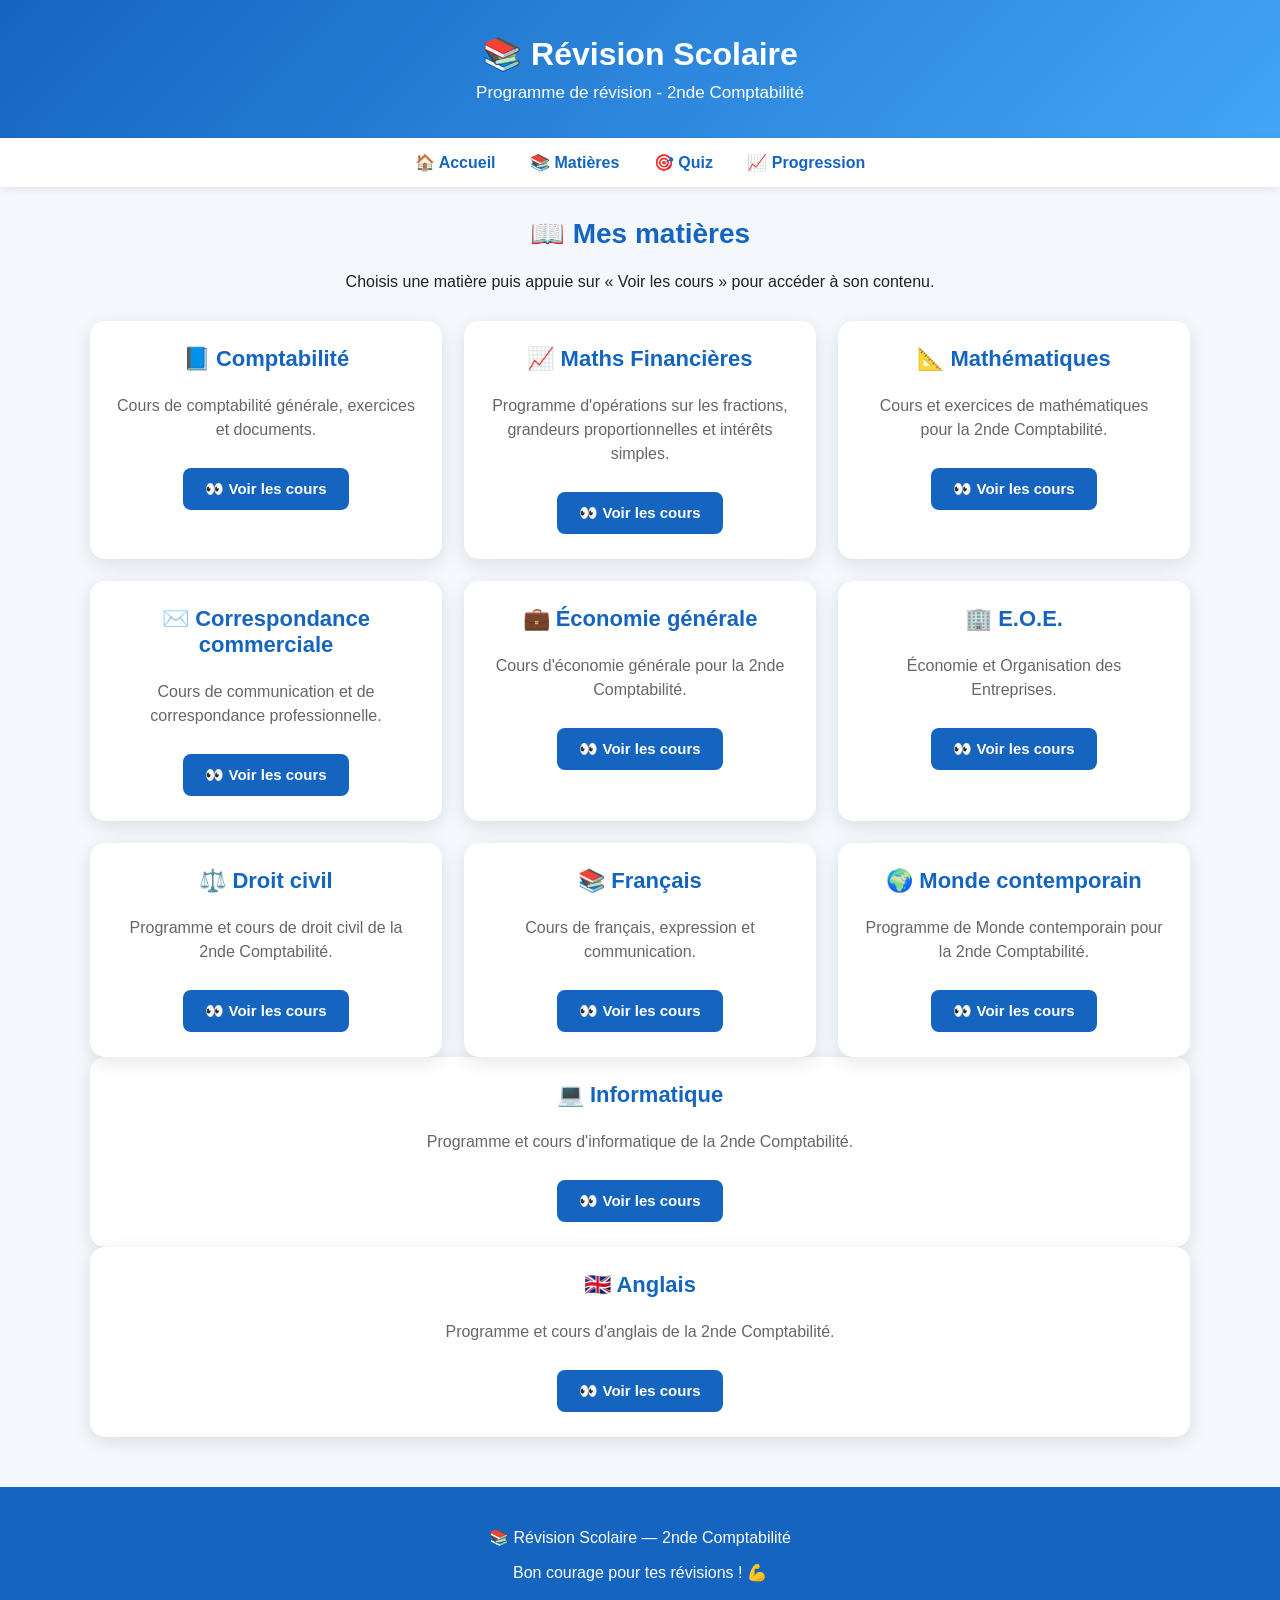
==== comptabilite.html @ cd4b41a7 "Update comptabilite.html" ====
<!DOCTYPE html>
<html lang="fr">

<head>
    <meta charset="UTF-8">
    <meta name="viewport" content="width=device-width, initial-scale=1.0">
    <title>Révision Scolaire - 2nde Comptabilité</title>

    <style>
        * {
            box-sizing: border-box;
        }

        body {
            margin: 0;
            font-family: Arial, sans-serif;
            background: #f4f7fb;
            color: #222;
        }

        header {
            background: linear-gradient(135deg, #1565c0, #42a5f5);
            color: white;
            text-align: center;
            padding: 35px 20px;
        }

        header h1 {
            margin: 0 0 10px;
            font-size: 32px;
        }

        header p {
            margin: 0;
            font-size: 17px;
        }

        nav {
            background: white;
            padding: 15px;
            text-align: center;
            box-shadow: 0 2px 8px rgba(0,0,0,0.08);
        }

        nav a {
            text-decoration: none;
            color: #1565c0;
            font-weight: bold;
            margin: 0 15px;
        }

        main {
            width: 92%;
            max-width: 1100px;
            margin: 30px auto;
        }

        .titre {
            text-align: center;
            margin-bottom: 30px;
        }

        .titre h2 {
            color: #1565c0;
            font-size: 28px;
        }

        .matieres {
            display: grid;
            grid-template-columns: repeat(auto-fit, minmax(280px, 1fr));
            gap: 22px;
        }

        .matiere {
            background: white;
            border-radius: 15px;
            padding: 25px;
            box-shadow: 0 5px 18px rgba(0,0,0,0.10);
            text-align: center;
        }

        .matiere h3 {
            font-size: 22px;
            color: #1565c0;
            margin-top: 0;
        }

        .matiere p {
            color: #666;
            line-height: 1.5;
        }

        .btn {
            display: inline-block;
            border: none;
            background: #1565c0;
            color: white;
            padding: 12px 22px;
            border-radius: 8px;
            cursor: pointer;
            font-size: 15px;
            font-weight: bold;
            text-decoration: none;
            margin-top: 10px;
        }

        .btn:hover {
            background: #0d47a1;
        }

        .btn-fermer {
            background: #e53935;
        }

        .btn-fermer:hover {
            background: #b71c1c;
        }

        /* LES COURS SONT CACHÉS AU DÉPART */
        .cours {
            display: none;
            margin-top: 25px;
            text-align: left;
            background: #f8fbff;
            border-radius: 12px;
            padding: 20px;
            border-left: 5px solid #1565c0;
        }

        .cours h4 {
            color: #1565c0;
        }

        .chapitre {
            background: white;
            padding: 18px;
            margin: 15px 0;
            border-radius: 10px;
            box-shadow: 0 2px 8px rgba(0,0,0,0.06);
        }

        footer {
            margin-top: 50px;
            padding: 25px;
            background: #1565c0;
            color: white;
            text-align: center;
        }
    </style>
</head>

<body>

<header>
    <h1>📚 Révision Scolaire</h1>
    <p>Programme de révision - 2nde Comptabilité</p>
</header>

<nav>
    <a href="index.html">🏠 Accueil</a>
    <a href="comptabilite.html">📚 Matières</a>
    <a href="quiz.html">🎯 Quiz</a>
    <a href="progression.html">📈 Progression</a>
</nav>

<main>

    <div class="titre">
        <h2>📖 Mes matières</h2>
        <p>
            Choisis une matière puis appuie sur
            « Voir les cours » pour accéder à son contenu.
        </p>
    </div>

    <div class="matieres">

        <!-- ================= COMPTABILITÉ ================= -->
        <div class="matiere">
            <h3>📘 Comptabilité</h3>
            <p>
                Cours de comptabilité générale,
                exercices et documents.
            </p>
            <button class="btn" onclick="afficherCours('comptabilite')">
                👀 Voir les cours
            </button>

            <div id="comptabilite" class="cours">
                <h4>📘 Comptabilité Générale</h4>
                <div class="chapitre">
                    <h4>Chapitre 1</h4>
                    <p>Le cours de comptabilité générale sera ajouté ici.</p>
                </div>
                <button class="btn btn-fermer" onclick="fermerCours('comptabilite')">
                    ✖ Fermer les cours
                </button>
            </div>
        </div>


     <!-- ================= MATHÉMATIQUES FINANCIÈRES ================= -->
        <div class="matiere">
            <h3>📈 Maths Financières</h3>
            <p>
                Programme d'opérations sur les fractions, grandeurs proportionnelles et intérêts simples.
            </p>
            <button class="btn" onclick="afficherCours('maths-financieres')">
                👀 Voir les cours
            </button>

            <div id="maths-financieres" class="cours">
                <h4>📈 Mathématiques Financières</h4>
                
                <div class="chapitre">
                    <h4>Programme du Cours</h4>
                    <ul>
                        <li>Chapitre 1 : Opération sur les fractions</li>
                        <li>Chapitre 2 : Grandeurs proportionnelles</li>
                        <li>Chapitre 3 : Intérêt simples</li>
                        <li>Chapitre 4 : Escompte commercial des effets de commerce</li>
                    </ul>
                </div>

             <div class="chapitre">
    <h4>Chapitre 1 : Opération sur les fractions</h4>
    <h3>I. Rappel :</h3>
    <p><strong>1. Le plus petit multiple commun :</strong><br>
    Le PPMC est le Plus Petit Multiple Commun, le plus petit nombre exact divisible par chacun de ces nombres. Pour calculer le PPMC il existe trois (3) étapes :</p>
    <ul>
        <li>Décomposer chacun de ces nombres en facteur premier ;</li>
        <li>Prendre tous les facteurs premier commun et non commun, apparaissant dans la décomposition des nombres en prenant la puissance la plus élevée ;</li>
        <li>Les multiplier entre eux.</li>
    </ul>
    <p><strong>Exemple :</strong> Calculer le PPMC des nombres (6 ; 20 ; 18), (12 ; 15 ; 27)</p>
    <div class="math-block"><strong>Correction :</strong><br>
PPMC de (6 ; 20 ; 18) :<br>
6 = 2 x 3<br>
20 = 2² x 5<br>
18 = 2 x 3²<br>
PPMC(6 ; 20 ; 18) = 2² x 3² x 5 = 180<br>
<br>
PPMC de (12 ; 15 ; 27) :<br>
12 = 2² x 3<br>
15 = 3 x 5<br>
27 = 3³<br>
PPMC(12 ; 15 ; 27) = 2² x 3³ x 5 = 540
    </div>

    <p><strong>2. Les fractions :</strong></p>
    <p><strong>a. Règle de l’addition sur les fractions :</strong><br>
    Une fraction représente une portion de quelque chose. Pour additionner une fraction il faut que les dénominateurs soient les mêmes. Donc on cherche un dénominateur commun pour chacune des fractions.</p>
    <p><em>Exemple :</em> Calculer les fractions 
        <span style="display: inline-block; vertical-align: middle; text-align: center; margin: 0 3px;"><span style="display: block; border-bottom: 1px solid #333; padding-bottom: 1px;">2</span><span style="display: block; padding-top: 1px;">3</span></span> + 
        <span style="display: inline-block; vertical-align: middle; text-align: center; margin: 0 3px;"><span style="display: block; border-bottom: 1px solid #333; padding-bottom: 1px;">5</span><span style="display: block; padding-top: 1px;">3</span></span> ; 
        <span style="display: inline-block; vertical-align: middle; text-align: center; margin: 0 3px;"><span style="display: block; border-bottom: 1px solid #333; padding-bottom: 1px;">4</span><span style="display: block; padding-top: 1px;">5</span></span> + 
        <span style="display: inline-block; vertical-align: middle; text-align: center; margin: 0 3px;"><span style="display: block; border-bottom: 1px solid #333; padding-bottom: 1px;">1</span><span style="display: block; padding-top: 1px;">4</span></span>
    </p>
    <div class="math-block"><strong>Correction :</strong><br>
<span style="display: inline-block; vertical-align: middle; text-align: center; margin: 0 3px;"><span style="display: block; border-bottom: 1px solid #333; padding-bottom: 1px;">2</span><span style="display: block; padding-top: 1px;">3</span></span> + <span style="display: inline-block; vertical-align: middle; text-align: center; margin: 0 3px;"><span style="display: block; border-bottom: 1px solid #333; padding-bottom: 1px;">5</span><span style="display: block; padding-top: 1px;">3</span></span> = <span style="display: inline-block; vertical-align: middle; text-align: center; margin: 0 3px;"><span style="display: block; border-bottom: 1px solid #333; padding-bottom: 1px;">2 + 5</span><span style="display: block; padding-top: 1px;">3</span></span> = <span style="display: inline-block; vertical-align: middle; text-align: center; margin: 0 3px;"><span style="display: block; border-bottom: 1px solid #333; padding-bottom: 1px;">7</span><span style="display: block; padding-top: 1px;">3</span></span><br>
<span style="display: inline-block; vertical-align: middle; text-align: center; margin: 0 3px;"><span style="display: block; border-bottom: 1px solid #333; padding-bottom: 1px;">4</span><span style="display: block; padding-top: 1px;">5</span></span> + <span style="display: inline-block; vertical-align: middle; text-align: center; margin: 0 3px;"><span style="display: block; border-bottom: 1px solid #333; padding-bottom: 1px;">1</span><span style="display: block; padding-top: 1px;">4</span></span> = <span style="display: inline-block; vertical-align: middle; text-align: center; margin: 0 3px;"><span style="display: block; border-bottom: 1px solid #333; padding-bottom: 1px;">(4 × 4) + (1 × 5)</span><span style="display: block; padding-top: 1px;">5 × 4</span></span> = <span style="display: inline-block; vertical-align: middle; text-align: center; margin: 0 3px;"><span style="display: block; border-bottom: 1px solid #333; padding-bottom: 1px;">16 + 5</span><span style="display: block; padding-top: 1px;">20</span></span> = <span style="display: inline-block; vertical-align: middle; text-align: center; margin: 0 3px;"><span style="display: block; border-bottom: 1px solid #333; padding-bottom: 1px;">21</span><span style="display: block; padding-top: 1px;">20</span></span>
    </div>

    <p><strong>b. Règle de soustraction sur les fractions :</strong><br>
    Pour soustraire deux (2) fractions on multiplie le numérateur du premier par le dénominateur du second, moins le numérateur du second par le dénominateur du premier, le tout sur le produit des dénominateurs.</p>
    <p><em>Exemple :</em> 
        <span style="display: inline-block; vertical-align: middle; text-align: center; margin: 0 3px;"><span style="display: block; border-bottom: 1px solid #333; padding-bottom: 1px;">7</span><span style="display: block; padding-top: 1px;">6</span></span> - 
        <span style="display: inline-block; vertical-align: middle; text-align: center; margin: 0 3px;"><span style="display: block; border-bottom: 1px solid #333; padding-bottom: 1px;">1</span><span style="display: block; padding-top: 1px;">4</span></span> ; 
        <span style="display: inline-block; vertical-align: middle; text-align: center; margin: 0 3px;"><span style="display: block; border-bottom: 1px solid #333; padding-bottom: 1px;">2</span><span style="display: block; padding-top: 1px;">5</span></span> - 
        <span style="display: inline-block; vertical-align: middle; text-align: center; margin: 0 3px;"><span style="display: block; border-bottom: 1px solid #333; padding-bottom: 1px;">3</span><span style="display: block; padding-top: 1px;">6</span></span>
    </p>
    <div class="math-block"><strong>Correction :</strong><br>
<span style="display: inline-block; vertical-align: middle; text-align: center; margin: 0 3px;"><span style="display: block; border-bottom: 1px solid #333; padding-bottom: 1px;">7</span><span style="display: block; padding-top: 1px;">6</span></span> - <span style="display: inline-block; vertical-align: middle; text-align: center; margin: 0 3px;"><span style="display: block; border-bottom: 1px solid #333; padding-bottom: 1px;">1</span><span style="display: block; padding-top: 1px;">4</span></span> = <span style="display: inline-block; vertical-align: middle; text-align: center; margin: 0 3px;"><span style="display: block; border-bottom: 1px solid #333; padding-bottom: 1px;">(7 × 4) - (1 × 6)</span><span style="display: block; padding-top: 1px;">6 × 4</span></span> = <span style="display: inline-block; vertical-align: middle; text-align: center; margin: 0 3px;"><span style="display: block; border-bottom: 1px solid #333; padding-bottom: 1px;">28 - 6</span><span style="display: block; padding-top: 1px;">24</span></span> = <span style="display: inline-block; vertical-align: middle; text-align: center; margin: 0 3px;"><span style="display: block; border-bottom: 1px solid #333; padding-bottom: 1px;">22</span><span style="display: block; padding-top: 1px;">24</span></span> = <span style="display: inline-block; vertical-align: middle; text-align: center; margin: 0 3px;"><span style="display: block; border-bottom: 1px solid #333; padding-bottom: 1px;">11</span><span style="display: block; padding-top: 1px;">12</span></span><br>
<span style="display: inline-block; vertical-align: middle; text-align: center; margin: 0 3px;"><span style="display: block; border-bottom: 1px solid #333; padding-bottom: 1px;">2</span><span style="display: block; padding-top: 1px;">5</span></span> - <span style="display: inline-block; vertical-align: middle; text-align: center; margin: 0 3px;"><span style="display: block; border-bottom: 1px solid #333; padding-bottom: 1px;">3</span><span style="display: block; padding-top: 1px;">6</span></span> = <span style="display: inline-block; vertical-align: middle; text-align: center; margin: 0 3px;"><span style="display: block; border-bottom: 1px solid #333; padding-bottom: 1px;">(2 × 6) - (3 × 5)</span><span style="display: block; padding-top: 1px;">5 × 6</span></span> = <span style="display: inline-block; vertical-align: middle; text-align: center; margin: 0 3px;"><span style="display: block; border-bottom: 1px solid #333; padding-bottom: 1px;">12 - 15</span><span style="display: block; padding-top: 1px;">30</span></span> = <span style="display: inline-block; vertical-align: middle; text-align: center; margin: 0 3px;"><span style="display: block; border-bottom: 1px solid #333; padding-bottom: 1px;">-3</span><span style="display: block; padding-top: 1px;">30</span></span> = <span style="display: inline-block; vertical-align: middle; text-align: center; margin: 0 3px;"><span style="display: block; border-bottom: 1px solid #333; padding-bottom: 1px;">-1</span><span style="display: block; padding-top: 1px;">10</span></span>
    </div>

    <p><strong>c. Règle de multiplication sur les fractions :</strong><br>
    Pour multiplier deux fractions, on multiplie les numérateurs entre eux et les dénominateurs entre eux.</p>
    <p><em>Exemple :</em> 
        <span style="display: inline-block; vertical-align: middle; text-align: center; margin: 0 3px;"><span style="display: block; border-bottom: 1px solid #333; padding-bottom: 1px;">5</span><span style="display: block; padding-top: 1px;">3</span></span> × 
        <span style="display: inline-block; vertical-align: middle; text-align: center; margin: 0 3px;"><span style="display: block; border-bottom: 1px solid #333; padding-bottom: 1px;">4</span><span style="display: block; padding-top: 1px;">6</span></span> ; 
        <span style="display: inline-block; vertical-align: middle; text-align: center; margin: 0 3px;"><span style="display: block; border-bottom: 1px solid #333; padding-bottom: 1px;">-7</span><span style="display: block; padding-top: 1px;">3</span></span> × 
        <span style="display: inline-block; vertical-align: middle; text-align: center; margin: 0 3px;"><span style="display: block; border-bottom: 1px solid #333; padding-bottom: 1px;">-5</span><span style="display: block; padding-top: 1px;">2</span></span>
    </p>
    <div class="math-block"><strong>Correction :</strong><br>
<span style="display: inline-block; vertical-align: middle; text-align: center; margin: 0 3px;"><span style="display: block; border-bottom: 1px solid #333; padding-bottom: 1px;">5</span><span style="display: block; padding-top: 1px;">3</span></span> × <span style="display: inline-block; vertical-align: middle; text-align: center; margin: 0 3px;"><span style="display: block; border-bottom: 1px solid #333; padding-bottom: 1px;">4</span><span style="display: block; padding-top: 1px;">6</span></span> = <span style="display: inline-block; vertical-align: middle; text-align: center; margin: 0 3px;"><span style="display: block; border-bottom: 1px solid #333; padding-bottom: 1px;">5 × 4</span><span style="display: block; padding-top: 1px;">3 × 6</span></span> = <span style="display: inline-block; vertical-align: middle; text-align: center; margin: 0 3px;"><span style="display: block; border-bottom: 1px solid #333; padding-bottom: 1px;">20</span><span style="display: block; padding-top: 1px;">18</span></span> = <span style="display: inline-block; vertical-align: middle; text-align: center; margin: 0 3px;"><span style="display: block; border-bottom: 1px solid #333; padding-bottom: 1px;">10</span><span style="display: block; padding-top: 1px;">9</span></span><br>
<span style="display: inline-block; vertical-align: middle; text-align: center; margin: 0 3px;"><span style="display: block; border-bottom: 1px solid #333; padding-bottom: 1px;">-7</span><span style="display: block; padding-top: 1px;">3</span></span> × <span style="display: inline-block; vertical-align: middle; text-align: center; margin: 0 3px;"><span style="display: block; border-bottom: 1px solid #333; padding-bottom: 1px;">-5</span><span style="display: block; padding-top: 1px;">2</span></span> = <span style="display: inline-block; vertical-align: middle; text-align: center; margin: 0 3px;"><span style="display: block; border-bottom: 1px solid #333; padding-bottom: 1px;">-7 × -5</span><span style="display: block; padding-top: 1px;">3 × 2</span></span> = <span style="display: inline-block; vertical-align: middle; text-align: center; margin: 0 3px;"><span style="display: block; border-bottom: 1px solid #333; padding-bottom: 1px;">35</span><span style="display: block; padding-top: 1px;">6</span></span>
    </div>

    <h3>II. Le pourcentage :</h3>
    <p>Un pourcentage est une notion composée de deux (2) petits ronds et qui permet d’exprimer la proportion d’une chose par rapport à l’autre.<br>
    Considérons que :</p>
    <ul>
        <li><strong>P</strong> → Pourcentage</li>
        <li><strong>N</strong> → Total du chiffre exprimé</li>
        <li><strong>n</strong> → Le nombre souhaité en %</li>
    </ul>
    <p>On a : P = <span style="display: inline-block; vertical-align: middle; text-align: center; margin: 0 3px;"><span style="display: block; border-bottom: 1px solid #333; padding-bottom: 1px;">N</span><span style="display: block; padding-top: 1px;">n</span></span></p>

    <p><strong>Exemple 1 :</strong> Une classe est composée de 480 élèves dont 108 sont externes. Calculer le nombre de pourcentage des élèves d’externes.</p>
    <div class="math-block"><strong>Correction 1 :</strong><br>
Calculons le pourcentage :<br>
P = <span style="display: inline-block; vertical-align: middle; text-align: center; margin: 0 3px;"><span style="display: block; border-bottom: 1px solid #333; padding-bottom: 1px;">N</span><span style="display: block; padding-top: 1px;">n</span></span> = <span style="display: inline-block; vertical-align: middle; text-align: center; margin: 0 3px;"><span style="display: block; border-bottom: 1px solid #333; padding-bottom: 1px;">108</span><span style="display: block; padding-top: 1px;">480</span></span> = 0,225<br>
En % : 0,225 × 100 = 22,5<br>
<strong>P = 22,5%</strong>
    </div>

    <p><strong>Exemple 2 :</strong> Une cité composée d’un ensemble d’étudiants dont 40% sont des élèves et 60% sont des garçons. Exprimer le calcul en % :</p>
    <div class="math-block"><strong>Correction 2 :</strong><br>
Exprimons le chiffre en pourcentage :<br>
P = n × N<br>
n = 40% ⇒ <span style="display: inline-block; vertical-align: middle; text-align: center; margin: 0 3px;"><span style="display: block; border-bottom: 1px solid #333; padding-bottom: 1px;">40</span><span style="display: block; padding-top: 1px;">100</span></span> = 0,4<br>
N = 60% ⇒ <span style="display: inline-block; vertical-align: middle; text-align: center; margin: 0 3px;"><span style="display: block; border-bottom: 1px solid #333; padding-bottom: 1px;">60</span><span style="display: block; padding-top: 1px;">100</span></span> = 0,6<br>
P = n × N ⇒ P = 0,4 × 0,6 = 0,24<br>
P = 0,24 × 100 = 24<br>
<strong>P = 24%</strong>
    </div>
</div>
               
       <div class="chapitre">
    <h4>Chapitre 2 : Grandeurs proportionnelles</h4>
    
    <p><strong>Introduction :</strong><br>
    On appelle grandeurs proportionnelles, la répartition d’une part dans un ensemble. On distingue deux (2) types de partage :</p>
    <ul>
        <li>Le partage proportionnel simple ;</li>
        <li>Le partage proportionnel complexe.</li>
    </ul>

    <p><strong>I. Les partages proportionnels simples :</strong></p>
    
    <p><strong>a. Partage directement proportionnel :</strong><br>
    Partager une somme S proportionnellement aux réels x, y, z si et seulement si a, b et c sont des coefficients de proportionnalité.</p>
    <div class="math-block">
<span style="display: inline-block; vertical-align: middle; text-align: center; margin: 0 3px;"><span style="display: block; border-bottom: 1px solid #333; padding-bottom: 1px;">x</span><span style="display: block; padding-top: 1px;">a</span></span>=<span style="display: inline-block; vertical-align: middle; text-align: center; margin: 0 3px;"><span style="display: block; border-bottom: 1px solid #333; padding-bottom: 1px;">y</span><span style="display: block; padding-top: 1px;">b</span></span>=<span style="display: inline-block; vertical-align: middle; text-align: center; margin: 0 3px;"><span style="display: block; border-bottom: 1px solid #333; padding-bottom: 1px;">z</span><span style="display: block; padding-top: 1px;">c</span></span>=S<br>
a + b + c = K ; K est le coefficient
    </div>

    <p><em>Exemple 1 :</em><br>
    Partager une somme de 30 000f en part proportionnelle à 2, 4 et 6.</p>
    <div class="math-block"><strong>Correction 1 :</strong><br>
S = 30 000F ; a = 2 ; b = 4 ; c = 6<br>
2 + 4 + 6 = 12 (K)<br>
<span style="display: inline-block; vertical-align: middle; text-align: center; margin: 0 3px;"><span style="display: block; border-bottom: 1px solid #333; padding-bottom: 1px;">30 000</span><span style="display: block; padding-top: 1px;">12</span></span> = 2 500 (Valeur de K)<br>
x = 2 &times; 2 500 = 5 000F<br>
y = 4 &times; 2 500 = 10 000F<br>
z = 6 &times; 2 500 = 15 000F<br>
<strong>Vérification :</strong> 5 000 + 10 000 + 15 000 = 30 000F
    </div>

    <p><em>Exemple 2 :</em> Mr Farouk décide de partager une prime de 50 000F à ses trois employés Amina, Fati et Ali respectivement proportionnelle au nombre 20 ; 13 et 7.</p>
    <div class="math-block"><strong>Correction 2 :</strong><br>
Partageons une prime de 50 000F au 20 ; 13 et 7.<br>
S = 50 000F ; a = 20 ; b = 13 et c = 7<br>
<span style="display: inline-block; vertical-align: middle; text-align: center; margin: 0 3px;"><span style="display: block; border-bottom: 1px solid #333; padding-bottom: 1px;">x</span><span style="display: block; padding-top: 1px;">20</span></span>=<span style="display: inline-block; vertical-align: middle; text-align: center; margin: 0 3px;"><span style="display: block; border-bottom: 1px solid #333; padding-bottom: 1px;">y</span><span style="display: block; padding-top: 1px;">13</span></span>=<span style="display: inline-block; vertical-align: middle; text-align: center; margin: 0 3px;"><span style="display: block; border-bottom: 1px solid #333; padding-bottom: 1px;">z</span><span style="display: block; padding-top: 1px;">7</span></span>=50 000<br>
20 + 13 + 7 = K &nbsp;&nbsp;&rArr;&nbsp;&nbsp; 40 &nbsp;&nbsp;&nbsp;&nbsp; <span style="display: inline-block; vertical-align: middle; text-align: center; margin: 0 3px;"><span style="display: block; border-bottom: 1px solid #333; padding-bottom: 1px;">50 000</span><span style="display: block; padding-top: 1px;">40</span></span>=K &rArr; K = 1 250<br>
<span style="display: inline-block; vertical-align: middle; text-align: center; margin: 0 3px;"><span style="display: block; border-bottom: 1px solid #333; padding-bottom: 1px;">x</span><span style="display: block; padding-top: 1px;">20</span></span> = K &rArr; X &times; 1 = K &times; 20 &rArr; X = 20K<br>
X = 20 &times; 1 250 = 25 000 &rArr; X = 25 000<br>
<span style="display: inline-block; vertical-align: middle; text-align: center; margin: 0 3px;"><span style="display: block; border-bottom: 1px solid #333; padding-bottom: 1px;">y</span><span style="display: block; padding-top: 1px;">13</span></span> = K &rArr; Y &times; 1 = K &times; 13 &rArr; Y = 13K<br>
Y = 13 &times; 1 250 = 16 250 &rArr; Y = 16 250<br>
<span style="display: inline-block; vertical-align: middle; text-align: center; margin: 0 3px;"><span style="display: block; border-bottom: 1px solid #333; padding-bottom: 1px;">z</span><span style="display: block; padding-top: 1px;">7</span></span> = K &rArr; Z &times; 1 = K &times; 7 &rArr; Z = 7K<br>
Z = 7 &times; 1 250 &rArr; Z = 8 750<br>
X = 25 000 ; Y = 16 250 et Z = 8 750<br>
X + Y + Z = 25 000 + 16 250 + 8 750 = S = 50 000
    </div>

    <p><strong>B. Partage inversement proportionnel :</strong><br>
Un partage inversement proportionnel est un partage directement proportionnel ou inverse des nombres proportionnels.<br>
Partager une somme S en partie inversement proportionnel aux nombres a, b et c c'est trouver x, y et z avec : x = <span style="display: inline-block; vertical-align: middle; text-align: center; margin: 0 3px;"><span style="display: block; border-bottom: 1px solid #333; padding-bottom: 1px;">1</span><span style="display: block; padding-top: 1px;">a</span></span> ; y = <span style="display: inline-block; vertical-align: middle; text-align: center; margin: 0 3px;"><span style="display: block; border-bottom: 1px solid #333; padding-bottom: 1px;">1</span><span style="display: block; padding-top: 1px;">b</span></span> et z = <span style="display: inline-block; vertical-align: middle; text-align: center; margin: 0 3px;"><span style="display: block; border-bottom: 1px solid #333; padding-bottom: 1px;">1</span><span style="display: block; padding-top: 1px;">c</span></span>.</p>

<p><em>Exemple 1 :</em><br>
Partager une somme de 350 000F à x et y en part inversement proportionnel à 2 et 5.</p>
<div class="math-block"><strong>Solution 1 :</strong><br>
S = 350 000F ; a = 2 et b = 5<br>
X + Y = S<br>
<span style="display: inline-block; vertical-align: middle; text-align: center; margin: 0 3px;"><span style="display: block; border-bottom: 1px solid #333; padding-bottom: 1px;">X</span><span style="display: block; padding-top: 1px;"><span style="display: inline-block; vertical-align: middle; text-align: center; margin: 0 3px;"><span style="display: block; border-bottom: 1px solid #333; padding-bottom: 1px;">1</span><span style="display: block; padding-top: 1px;">a</span></span></span></span> = <span style="display: inline-block; vertical-align: middle; text-align: center; margin: 0 3px;"><span style="display: block; border-bottom: 1px solid #333; padding-bottom: 1px;">Y</span><span style="display: block; padding-top: 1px;"><span style="display: inline-block; vertical-align: middle; text-align: center; margin: 0 3px;"><span style="display: block; border-bottom: 1px solid #333; padding-bottom: 1px;">1</span><span style="display: block; padding-top: 1px;">b</span></span></span></span> = K<br>
X + Y = 350 000F<br>
<span style="display: inline-block; vertical-align: middle; text-align: center; margin: 0 3px;"><span style="display: block; border-bottom: 1px solid #333; padding-bottom: 1px;">X</span><span style="display: block; padding-top: 1px;"><span style="display: inline-block; vertical-align: middle; text-align: center; margin: 0 3px;"><span style="display: block; border-bottom: 1px solid #333; padding-bottom: 1px;">1</span><span style="display: block; padding-top: 1px;">2</span></span></span></span> = <span style="display: inline-block; vertical-align: middle; text-align: center; margin: 0 3px;"><span style="display: block; border-bottom: 1px solid #333; padding-bottom: 1px;">Y</span><span style="display: block; padding-top: 1px;"><span style="display: inline-block; vertical-align: middle; text-align: center; margin: 0 3px;"><span style="display: block; border-bottom: 1px solid #333; padding-bottom: 1px;">1</span><span style="display: block; padding-top: 1px;">5</span></span></span></span> = K &nbsp;&nbsp;&rArr;&nbsp;&nbsp; <span style="display: inline-block; vertical-align: middle; text-align: center; margin: 0 3px;"><span style="display: block; border-bottom: 1px solid #333; padding-bottom: 1px;">S</span><span style="display: block; padding-top: 1px;"><span style="display: inline-block; vertical-align: middle; text-align: center; margin: 0 3px;"><span style="display: block; border-bottom: 1px solid #333; padding-bottom: 1px;">1</span><span style="display: block; padding-top: 1px;">a</span></span> + <span style="display: inline-block; vertical-align: middle; text-align: center; margin: 0 3px;"><span style="display: block; border-bottom: 1px solid #333; padding-bottom: 1px;">1</span><span style="display: block; padding-top: 1px;">b</span></span></span></span> = K &nbsp;&nbsp;&rArr;&nbsp;&nbsp; <span style="display: inline-block; vertical-align: middle; text-align: center; margin: 0 3px;"><span style="display: block; border-bottom: 1px solid #333; padding-bottom: 1px;">350 000</span><span style="display: block; padding-top: 1px;"><span style="display: inline-block; vertical-align: middle; text-align: center; margin: 0 3px;"><span style="display: block; border-bottom: 1px solid #333; padding-bottom: 1px;">1</span><span style="display: block; padding-top: 1px;">2</span></span> + <span style="display: inline-block; vertical-align: middle; text-align: center; margin: 0 3px;"><span style="display: block; border-bottom: 1px solid #333; padding-bottom: 1px;">1</span><span style="display: block; padding-top: 1px;">5</span></span></span></span> = K &nbsp;&nbsp;&rArr;&nbsp;&nbsp; <span style="display: inline-block; vertical-align: middle; text-align: center; margin: 0 3px;"><span style="display: block; border-bottom: 1px solid #333; padding-bottom: 1px;">350 000</span><span style="display: block; padding-top: 1px;"><span style="display: inline-block; vertical-align: middle; text-align: center; margin: 0 3px;"><span style="display: block; border-bottom: 1px solid #333; padding-bottom: 1px;">7</span><span style="display: block; padding-top: 1px;">10</span></span></span></span> = K<br>
K = 350 000 &times; <span style="display: inline-block; vertical-align: middle; text-align: center; margin: 0 3px;"><span style="display: block; border-bottom: 1px solid #333; padding-bottom: 1px;">10</span><span style="display: block; padding-top: 1px;">7</span></span> = <span style="display: inline-block; vertical-align: middle; text-align: center; margin: 0 3px;"><span style="display: block; border-bottom: 1px solid #333; padding-bottom: 1px;">350 000 &times; 10</span><span style="display: block; padding-top: 1px;">7</span></span> = <span style="display: inline-block; vertical-align: middle; text-align: center; margin: 0 3px;"><span style="display: block; border-bottom: 1px solid #333; padding-bottom: 1px;">3 500 000</span><span style="display: block; padding-top: 1px;">7</span></span> = 500 000 &nbsp;&nbsp;&rArr;&nbsp;&nbsp; K = 500 000<br>
<span style="display: inline-block; vertical-align: middle; text-align: center; margin: 0 3px;"><span style="display: block; border-bottom: 1px solid #333; padding-bottom: 1px;">X</span><span style="display: block; padding-top: 1px;"><span style="display: inline-block; vertical-align: middle; text-align: center; margin: 0 3px;"><span style="display: block; border-bottom: 1px solid #333; padding-bottom: 1px;">1</span><span style="display: block; padding-top: 1px;">2</span></span></span></span> = K &nbsp;&nbsp;&rArr;&nbsp;&nbsp; X = <span style="display: inline-block; vertical-align: middle; text-align: center; margin: 0 3px;"><span style="display: block; border-bottom: 1px solid #333; padding-bottom: 1px;">1</span><span style="display: block; padding-top: 1px;">2</span></span> K &nbsp;&nbsp;&rArr;&nbsp;&nbsp; X = 0,5 &times; 500 000 = 250 000 &nbsp;&nbsp;&rArr;&nbsp;&nbsp; X = 250 000F<br>
<span style="display: inline-block; vertical-align: middle; text-align: center; margin: 0 3px;"><span style="display: block; border-bottom: 1px solid #333; padding-bottom: 1px;">Y</span><span style="display: block; padding-top: 1px;"><span style="display: inline-block; vertical-align: middle; text-align: center; margin: 0 3px;"><span style="display: block; border-bottom: 1px solid #333; padding-bottom: 1px;">1</span><span style="display: block; padding-top: 1px;">5</span></span></span></span> = K &nbsp;&nbsp;&rArr;&nbsp;&nbsp; Y = <span style="display: inline-block; vertical-align: middle; text-align: center; margin: 0 3px;"><span style="display: block; border-bottom: 1px solid #333; padding-bottom: 1px;">1</span><span style="display: block; padding-top: 1px;">5</span></span> K &nbsp;&nbsp;&rArr;&nbsp;&nbsp; Y = <span style="display: inline-block; vertical-align: middle; text-align: center; margin: 0 3px;"><span style="display: block; border-bottom: 1px solid #333; padding-bottom: 1px;">1 &times; 500 000</span><span style="display: block; padding-top: 1px;">5</span></span> = 100 000 &nbsp;&nbsp;&rArr;&nbsp;&nbsp; Y = 100 000F<br>
X + Y = S &nbsp;&nbsp;&rArr;&nbsp;&nbsp; 250 000 + 100 000 = 350 000F
</div>

<p><em>Exemple 2 :</em><br>
Fati décide de partager une prime de 1 770 800F à ses Trois (3) meilleurs Ouvriers : Aicha, Ali et Moussa. Pour cela, elle partage cette somme en part inversement proportionnel au 5, 4 et 2. Calculer la part de chacun d’eux.</p>
<div class="math-block"><strong>Solution 2 :</strong><br>
S = 1 770 800F ; a = 5 ; b = 4 ; c = 2<br>
Calculons la part de chacun d’eux :<br>
X + Y + Z = S<br>
<span style="display: inline-block; vertical-align: middle; text-align: center; margin: 0 3px;"><span style="display: block; border-bottom: 1px solid #333; padding-bottom: 1px;">X</span><span style="display: block; padding-top: 1px;"><span style="display: inline-block; vertical-align: middle; text-align: center; margin: 0 3px;"><span style="display: block; border-bottom: 1px solid #333; padding-bottom: 1px;">1</span><span style="display: block; padding-top: 1px;">5</span></span></span></span> = <span style="display: inline-block; vertical-align: middle; text-align: center; margin: 0 3px;"><span style="display: block; border-bottom: 1px solid #333; padding-bottom: 1px;">Y</span><span style="display: block; padding-top: 1px;"><span style="display: inline-block; vertical-align: middle; text-align: center; margin: 0 3px;"><span style="display: block; border-bottom: 1px solid #333; padding-bottom: 1px;">1</span><span style="display: block; padding-top: 1px;">4</span></span></span></span> = <span style="display: inline-block; vertical-align: middle; text-align: center; margin: 0 3px;"><span style="display: block; border-bottom: 1px solid #333; padding-bottom: 1px;">Z</span><span style="display: block; padding-top: 1px;"><span style="display: inline-block; vertical-align: middle; text-align: center; margin: 0 3px;"><span style="display: block; border-bottom: 1px solid #333; padding-bottom: 1px;">1</span><span style="display: block; padding-top: 1px;">2</span></span></span></span> = K<br>
<span style="display: inline-block; vertical-align: middle; text-align: center; margin: 0 3px;"><span style="display: block; border-bottom: 1px solid #333; padding-bottom: 1px;">X + Y + Z</span><span style="display: block; padding-top: 1px;"><span style="display: inline-block; vertical-align: middle; text-align: center; margin: 0 3px;"><span style="display: block; border-bottom: 1px solid #333; padding-bottom: 1px;">1</span><span style="display: block; padding-top: 1px;">5</span></span> + <span style="display: inline-block; vertical-align: middle; text-align: center; margin: 0 3px;"><span style="display: block; border-bottom: 1px solid #333; padding-bottom: 1px;">1</span><span style="display: block; padding-top: 1px;">4</span></span> + <span style="display: inline-block; vertical-align: middle; text-align: center; margin: 0 3px;"><span style="display: block; border-bottom: 1px solid #333; padding-bottom: 1px;">1</span><span style="display: block; padding-top: 1px;">2</span></span></span></span> = K &nbsp;&nbsp;&rArr;&nbsp;&nbsp; <span style="display: inline-block; vertical-align: middle; text-align: center; margin: 0 3px;"><span style="display: block; border-bottom: 1px solid #333; padding-bottom: 1px;">1 770 800</span><span style="display: block; padding-top: 1px;"><span style="display: inline-block; vertical-align: middle; text-align: center; margin: 0 3px;"><span style="display: block; border-bottom: 1px solid #333; padding-bottom: 1px;">1</span><span style="display: block; padding-top: 1px;">5</span></span> + <span style="display: inline-block; vertical-align: middle; text-align: center; margin: 0 3px;"><span style="display: block; border-bottom: 1px solid #333; padding-bottom: 1px;">1</span><span style="display: block; padding-top: 1px;">4</span></span> + <span style="display: inline-block; vertical-align: middle; text-align: center; margin: 0 3px;"><span style="display: block; border-bottom: 1px solid #333; padding-bottom: 1px;">1</span><span style="display: block; padding-top: 1px;">2</span></span></span></span> = K &nbsp;&nbsp;&rArr;&nbsp;&nbsp; <span style="display: inline-block; vertical-align: middle; text-align: center; margin: 0 3px;"><span style="display: block; border-bottom: 1px solid #333; padding-bottom: 1px;">1 770 800</span><span style="display: block; padding-top: 1px;"><span style="display: inline-block; vertical-align: middle; text-align: center; margin: 0 3px;"><span style="display: block; border-bottom: 1px solid #333; padding-bottom: 1px;">(1 &times; 4) + (1 &times; 5)</span><span style="display: block; padding-top: 1px;">5 &times; 4</span></span> + <span style="display: inline-block; vertical-align: middle; text-align: center; margin: 0 3px;"><span style="display: block; border-bottom: 1px solid #333; padding-bottom: 1px;">1</span><span style="display: block; padding-top: 1px;">2</span></span></span></span> = K<br>
<span style="display: inline-block; vertical-align: middle; text-align: center; margin: 0 3px;"><span style="display: block; border-bottom: 1px solid #333; padding-bottom: 1px;">1 770 800</span><span style="display: block; padding-top: 1px;"><span style="display: inline-block; vertical-align: middle; text-align: center; margin: 0 3px;"><span style="display: block; border-bottom: 1px solid #333; padding-bottom: 1px;">4 + 5</span><span style="display: block; padding-top: 1px;">20</span></span> + <span style="display: inline-block; vertical-align: middle; text-align: center; margin: 0 3px;"><span style="display: block; border-bottom: 1px solid #333; padding-bottom: 1px;">1</span><span style="display: block; padding-top: 1px;">2</span></span></span></span> = K &nbsp;&nbsp;&rArr;&nbsp;&nbsp; <span style="display: inline-block; vertical-align: middle; text-align: center; margin: 0 3px;"><span style="display: block; border-bottom: 1px solid #333; padding-bottom: 1px;">1 770 800</span><span style="display: block; padding-top: 1px;"><span style="display: inline-block; vertical-align: middle; text-align: center; margin: 0 3px;"><span style="display: block; border-bottom: 1px solid #333; padding-bottom: 1px;">9</span><span style="display: block; padding-top: 1px;">20</span></span> + <span style="display: inline-block; vertical-align: middle; text-align: center; margin: 0 3px;"><span style="display: block; border-bottom: 1px solid #333; padding-bottom: 1px;">1</span><span style="display: block; padding-top: 1px;">2</span></span></span></span> = K &nbsp;&nbsp;&rArr;&nbsp;&nbsp; <span style="display: inline-block; vertical-align: middle; text-align: center; margin: 0 3px;"><span style="display: block; border-bottom: 1px solid #333; padding-bottom: 1px;">1 770 800</span><span style="display: block; padding-top: 1px;"><span style="display: inline-block; vertical-align: middle; text-align: center; margin: 0 3px;"><span style="display: block; border-bottom: 1px solid #333; padding-bottom: 1px;">(9 &times; 2) + (20 &times; 1)</span><span style="display: block; padding-top: 1px;">20 &times; 2</span></span></span></span> = K<br>
<span style="display: inline-block; vertical-align: middle; text-align: center; margin: 0 3px;"><span style="display: block; border-bottom: 1px solid #333; padding-bottom: 1px;">1 770 800</span><span style="display: block; padding-top: 1px;"><span style="display: inline-block; vertical-align: middle; text-align: center; margin: 0 3px;"><span style="display: block; border-bottom: 1px solid #333; padding-bottom: 1px;">18 + 20</span><span style="display: block; padding-top: 1px;">40</span></span></span></span> = K &nbsp;&nbsp;&rArr;&nbsp;&nbsp; <span style="display: inline-block; vertical-align: middle; text-align: center; margin: 0 3px;"><span style="display: block; border-bottom: 1px solid #333; padding-bottom: 1px;">1 770 800</span><span style="display: block; padding-top: 1px;"><span style="display: inline-block; vertical-align: middle; text-align: center; margin: 0 3px;"><span style="display: block; border-bottom: 1px solid #333; padding-bottom: 1px;">38</span><span style="display: block; padding-top: 1px;">40</span></span></span></span> = K &nbsp;&nbsp;&rArr;&nbsp;&nbsp; <span style="display: inline-block; vertical-align: middle; text-align: center; margin: 0 3px;"><span style="display: block; border-bottom: 1px solid #333; padding-bottom: 1px;">1 770 800</span><span style="display: block; padding-top: 1px;"><span style="display: inline-block; vertical-align: middle; text-align: center; margin: 0 3px;"><span style="display: block; border-bottom: 1px solid #333; padding-bottom: 1px;">38 &divide; 2</span><span style="display: block; padding-top: 1px;">40 &divide; 2</span></span></span></span> = K &nbsp;&nbsp;&rArr;&nbsp;&nbsp; <span style="display: inline-block; vertical-align: middle; text-align: center; margin: 0 3px;"><span style="display: block; border-bottom: 1px solid #333; padding-bottom: 1px;">1 770 800</span><span style="display: block; padding-top: 1px;"><span style="display: inline-block; vertical-align: middle; text-align: center; margin: 0 3px;"><span style="display: block; border-bottom: 1px solid #333; padding-bottom: 1px;">19</span><span style="display: block; padding-top: 1px;">20</span></span></span></span> = K<br>
K = <span style="display: inline-block; vertical-align: middle; text-align: center; margin: 0 3px;"><span style="display: block; border-bottom: 1px solid #333; padding-bottom: 1px;">1 770 800 &times; 20</span><span style="display: block; padding-top: 1px;">19</span></span> = 1 864 000 &nbsp;&nbsp;&rArr;&nbsp;&nbsp; K = 1 864 000<br>
<span style="display: inline-block; vertical-align: middle; text-align: center; margin: 0 3px;"><span style="display: block; border-bottom: 1px solid #333; padding-bottom: 1px;">X</span><span style="display: block; padding-top: 1px;"><span style="display: inline-block; vertical-align: middle; text-align: center; margin: 0 3px;"><span style="display: block; border-bottom: 1px solid #333; padding-bottom: 1px;">1</span><span style="display: block; padding-top: 1px;">5</span></span></span></span> = K &nbsp;&nbsp;&rArr;&nbsp;&nbsp; X = <span style="display: inline-block; vertical-align: middle; text-align: center; margin: 0 3px;"><span style="display: block; border-bottom: 1px solid #333; padding-bottom: 1px;">1</span><span style="display: block; padding-top: 1px;">5</span></span> K &nbsp;&nbsp;&rArr;&nbsp;&nbsp; <span style="display: inline-block; vertical-align: middle; text-align: center; margin: 0 3px;"><span style="display: block; border-bottom: 1px solid #333; padding-bottom: 1px;">1 &times; 1 864 000</span><span style="display: block; padding-top: 1px;">5</span></span> = 372 800 &nbsp;&nbsp;&rArr;&nbsp;&nbsp; X = 372 800F<br>
<span style="display: inline-block; vertical-align: middle; text-align: center; margin: 0 3px;"><span style="display: block; border-bottom: 1px solid #333; padding-bottom: 1px;">Y</span><span style="display: block; padding-top: 1px;"><span style="display: inline-block; vertical-align: middle; text-align: center; margin: 0 3px;"><span style="display: block; border-bottom: 1px solid #333; padding-bottom: 1px;">1</span><span style="display: block; padding-top: 1px;">4</span></span></span></span> = K &nbsp;&nbsp;&rArr;&nbsp;&nbsp; Y = <span style="display: inline-block; vertical-align: middle; text-align: center; margin: 0 3px;"><span style="display: block; border-bottom: 1px solid #333; padding-bottom: 1px;">1</span><span style="display: block; padding-top: 1px;">4</span></span> K &nbsp;&nbsp;&rArr;&nbsp;&nbsp; <span style="display: inline-block; vertical-align: middle; text-align: center; margin: 0 3px;"><span style="display: block; border-bottom: 1px solid #333; padding-bottom: 1px;">1 &times; 1 864 000</span><span style="display: block; padding-top: 1px;">4</span></span> = 466 000 &nbsp;&nbsp;&rArr;&nbsp;&nbsp; Y = 466 000F<br>
<span style="display: inline-block; vertical-align: middle; text-align: center; margin: 0 3px;"><span style="display: block; border-bottom: 1px solid #333; padding-bottom: 1px;">Z</span><span style="display: block; padding-top: 1px;"><span style="display: inline-block; vertical-align: middle; text-align: center; margin: 0 3px;"><span style="display: block; border-bottom: 1px solid #333; padding-bottom: 1px;">1</span><span style="display: block; padding-top: 1px;">2</span></span></span></span> = K &nbsp;&nbsp;&rArr;&nbsp;&nbsp; Z = <span style="display: inline-block; vertical-align: middle; text-align: center; margin: 0 3px;"><span style="display: block; border-bottom: 1px solid #333; padding-bottom: 1px;">1</span><span style="display: block; padding-top: 1px;">2</span></span> K &nbsp;&nbsp;&rArr;&nbsp;&nbsp; <span style="display: inline-block; vertical-align: middle; text-align: center; margin: 0 3px;"><span style="display: block; border-bottom: 1px solid #333; padding-bottom: 1px;">1 &times; 1 864 000</span><span style="display: block; padding-top: 1px;">2</span></span> = 932 000 &nbsp;&nbsp;&rArr;&nbsp;&nbsp; Z = 932 000F<br>
X + Y + Z = S &nbsp;&nbsp;&rArr;&nbsp;&nbsp; 372 800 + 466 000 + 932 000 = 1 770 800F
</div>

    <p><strong>II. Partage proportionnel complexe :</strong><br>
    On distingue trois (3) partages :</p>
    <ul>
        <li>Partage proportionnel composé ;</li>
        <li>Partage proportionnel mixte ;</li>
        <li>Partage proportionnel chroné.</li>
    </ul>

    <p><strong>1. Partage proportionnel composé :</strong><br>
    Il y a un partage composé, lorsqu’une somme est partagée de manière directement proportionnelle aux grandeurs A, B et C et à la fois aux grandeurs D, E et F.</p>
    <div class="math-block">
X + Y + Z = S<br>
<span style="display: inline-block; vertical-align: middle; text-align: center; margin: 0 3px;"><span style="display: block; border-bottom: 1px solid #333; padding-bottom: 1px;">X</span><span style="display: block; padding-top: 1px;">AD</span></span>=<span style="display: inline-block; vertical-align: middle; text-align: center; margin: 0 3px;"><span style="display: block; border-bottom: 1px solid #333; padding-bottom: 1px;">Y</span><span style="display: block; padding-top: 1px;">BE</span></span>=<span style="display: inline-block; vertical-align: middle; text-align: center; margin: 0 3px;"><span style="display: block; border-bottom: 1px solid #333; padding-bottom: 1px;">Z</span><span style="display: block; padding-top: 1px;">CF</span></span>=K
    </div>

    <p><em>Exemple :</em><br>
    Un employé partage une somme de 7 260 000 entre trois (3) employés de manière directement proportionnelle à leurs âges et à leurs anciennetés.</p>
    
    <table border="1" cellpadding="5" cellspacing="0" style="margin-bottom: 15px; border-collapse: collapse;">
        <tr>
            <td>Employés</td>
            <td>X</td>
            <td>Y</td>
            <td>Z</td>
        </tr>
        <tr>
            <td>Ages</td>
            <td>21</td>
            <td>25</td>
            <td>30</td>
        </tr>
        <tr>
            <td>Anciennetés</td>
            <td>5</td>
            <td>8</td>
            <td>10</td>
        </tr>
    </table>

    <div class="math-block"><strong>Solution :</strong><br>
S = 7 260 000<br>
X + Y + Z = S<br>
<span style="display: inline-block; vertical-align: middle; text-align: center; margin: 0 3px;"><span style="display: block; border-bottom: 1px solid #333; padding-bottom: 1px;">X</span><span style="display: block; padding-top: 1px;">AD</span></span>=<span style="display: inline-block; vertical-align: middle; text-align: center; margin: 0 3px;"><span style="display: block; border-bottom: 1px solid #333; padding-bottom: 1px;">Y</span><span style="display: block; padding-top: 1px;">BE</span></span>=<span style="display: inline-block; vertical-align: middle; text-align: center; margin: 0 3px;"><span style="display: block; border-bottom: 1px solid #333; padding-bottom: 1px;">Z</span><span style="display: block; padding-top: 1px;">CF</span></span>=K<br>
<span style="display: inline-block; vertical-align: middle; text-align: center; margin: 0 3px;"><span style="display: block; border-bottom: 1px solid #333; padding-bottom: 1px;">X</span><span style="display: block; padding-top: 1px;">21&times;5</span></span>=<span style="display: inline-block; vertical-align: middle; text-align: center; margin: 0 3px;"><span style="display: block; border-bottom: 1px solid #333; padding-bottom: 1px;">Y</span><span style="display: block; padding-top: 1px;">25&times;8</span></span>=<span style="display: inline-block; vertical-align: middle; text-align: center; margin: 0 3px;"><span style="display: block; border-bottom: 1px solid #333; padding-bottom: 1px;">Z</span><span style="display: block; padding-top: 1px;">30&times;10</span></span>=K<br>
<span style="display: inline-block; vertical-align: middle; text-align: center; margin: 0 3px;"><span style="display: block; border-bottom: 1px solid #333; padding-bottom: 1px;">X</span><span style="display: block; padding-top: 1px;">105</span></span>=<span style="display: inline-block; vertical-align: middle; text-align: center; margin: 0 3px;"><span style="display: block; border-bottom: 1px solid #333; padding-bottom: 1px;">Y</span><span style="display: block; padding-top: 1px;">200</span></span>=<span style="display: inline-block; vertical-align: middle; text-align: center; margin: 0 3px;"><span style="display: block; border-bottom: 1px solid #333; padding-bottom: 1px;">Z</span><span style="display: block; padding-top: 1px;">300</span></span>=K<br>
<span style="display: inline-block; vertical-align: middle; text-align: center; margin: 0 3px;"><span style="display: block; border-bottom: 1px solid #333; padding-bottom: 1px;">X</span><span style="display: block; padding-top: 1px;">105</span></span>=K &rArr; X = 105K<br>
<span style="display: inline-block; vertical-align: middle; text-align: center; margin: 0 3px;"><span style="display: block; border-bottom: 1px solid #333; padding-bottom: 1px;">Y</span><span style="display: block; padding-top: 1px;">200</span></span>=K &rArr; Y = 200K<br>
<span style="display: inline-block; vertical-align: middle; text-align: center; margin: 0 3px;"><span style="display: block; border-bottom: 1px solid #333; padding-bottom: 1px;">Z</span><span style="display: block; padding-top: 1px;">300</span></span>=K &rArr; Z = 300K<br>
105K + 200K + 300K = 605K<br>
K = <span style="display: inline-block; vertical-align: middle; text-align: center; margin: 0 3px;"><span style="display: block; border-bottom: 1px solid #333; padding-bottom: 1px;">7 260 000</span><span style="display: block; padding-top: 1px;">605</span></span> = 12 000 &rArr; K = 12 000<br>
X = 105K &rArr; X = 105 &times; 12 000 = 1 260 000 &rArr; X = 1 260 000<br>
Y = 200K &rArr; Y = 200 &times; 12 000 = 2 400 000 &rArr; Y = 2 400 000<br>
Z = 300K &rArr; Z = 300 &times; 12 000 = 3 600 000 &rArr; Z = 3 600 000<br>
<strong>Vérification :</strong><br>
X + Y + Z = 1 260 000 + 2 400 000 + 3 600 000 = 7 260 000
    </div>

    <p><strong>2. Partage proportionnel mixte :</strong><br>
    Il y a un partage mixte, lorsqu’une somme S est partagée de manière directement proportionnelle aux réels a, b et c et à la fois inversement proportionnelle aux réels d, e et f.</p>
    <div class="math-block">
X + Y + Z = S<br>
<span style="display: inline-block; vertical-align: middle; text-align: center; margin: 0 3px;"><span style="display: block; border-bottom: 1px solid #333; padding-bottom: 1px;">X</span><span style="display: block; padding-top: 1px;">a&times;<span style="display: inline-block; vertical-align: middle; text-align: center; margin: 0 3px;"><span style="display: block; border-bottom: 1px solid #333; padding-bottom: 1px;">1</span><span style="display: block; padding-top: 1px;">d</span></span></span></span>=<span style="display: inline-block; vertical-align: middle; text-align: center; margin: 0 3px;"><span style="display: block; border-bottom: 1px solid #333; padding-bottom: 1px;">Y</span><span style="display: block; padding-top: 1px;">b&times;<span style="display: inline-block; vertical-align: middle; text-align: center; margin: 0 3px;"><span style="display: block; border-bottom: 1px solid #333; padding-bottom: 1px;">1</span><span style="display: block; padding-top: 1px;">e</span></span></span></span>=<span style="display: inline-block; vertical-align: middle; text-align: center; margin: 0 3px;"><span style="display: block; border-bottom: 1px solid #333; padding-bottom: 1px;">Z</span><span style="display: block; padding-top: 1px;">c&times;<span style="display: inline-block; vertical-align: middle; text-align: center; margin: 0 3px;"><span style="display: block; border-bottom: 1px solid #333; padding-bottom: 1px;">1</span><span style="display: block; padding-top: 1px;">f</span></span></span></span>=K
    </div>

    <p><em>Exemple :</em><br>
    Le directeur SOCOGEM NY veut partager une somme de 13 320 000 comme gratification à Zeinab, Mohamed et Boubacar à la fois directement proportionnel à leurs nombres d’enfants en charge et inversement proportionnel à leurs échelons.</p>

    <table border="1" cellpadding="5" cellspacing="0" style="margin-bottom: 15px; border-collapse: collapse;">
        <tr>
            <td>Personnes</td>
            <td>Zeinab</td>
            <td>Mohamed</td>
            <td>Boubacar</td>
        </tr>
        <tr>
            <td>Nbres d’enfants en charge</td>
            <td>3</td>
            <td>2</td>
            <td>4</td>
        </tr>
        <tr>
            <td>Echelons</td>
            <td>300</td>
            <td>400</td>
            <td>350</td>
        </tr>
    </table>

    <p><em>Exemple :</em><br>
    Un entrepreneur décide de partager une prime de 164 000f à ces employés :</p>
    <ul>
        <li>Proportionnellement aux nombres d’enfants de chaque employé : 2, 3 et 5 ;</li>
        <li>Proportionnellement aux nombres d’années de chaque employé.</li>
    </ul>
    <p>Calculer la part de chaque employé.</p>
</div>

                <div class="chapitre">
    <h4>Chapitre 3 : Intérêts simples</h4>
    
    <h3>I. Généralité :</h3>
    <p>
        L’intérêt est le loyer en mathématique financière, l’intérêt est la rémunération d’un prêt ou d’un capital pendant une durée déterminée. C’est le loyer de l’argent ou le prix payer par l’emprunteur ou prêteur pour l’utilisation d’un capital pendant une durée donnée.
    </p>
    <ul>
        <li>Pour l’emprunteur, l’intérêt constitue une dépense et correspond à la rémunération du capital emprunté.</li>
        <li>Pour le prêteur, l’intérêt constitue un revenu du capital prêté.</li>
    </ul>
    <p>
        Les intérêts utilisés pour les placements à court terme s’appellent <strong>Intérêts Simples</strong> : c’est-à-dire, une durée inférieure à 1 an.
    </p>

    <h3>II. Calcul de l’intérêt simple :</h3>
    <p>Soit C le montant du capital placé, t le taux de placement, n la durée du placement et I l’intérêt rapporté par ce placement durant l’année :</p>
    
    <div class="math-block">
        <strong>Formules de calcul :</strong><br>
        I = <span style="display: inline-block; vertical-align: middle; text-align: center; margin: 0 3px;"><span style="display: block; border-bottom: 1px solid #333; padding-bottom: 1px;">C × t × n</span><span style="display: block; padding-top: 1px;">36 000</span></span> &nbsp; (n en jours)<br><br>
        I = <span style="display: inline-block; vertical-align: middle; text-align: center; margin: 0 3px;"><span style="display: block; border-bottom: 1px solid #333; padding-bottom: 1px;">C × t × n</span><span style="display: block; padding-top: 1px;">1 200</span></span> &nbsp; (n en mois)<br><br>
        I = <span style="display: inline-block; vertical-align: middle; text-align: center; margin: 0 3px;"><span style="display: block; border-bottom: 1px solid #333; padding-bottom: 1px;">C × t × n</span><span style="display: block; padding-top: 1px;">100</span></span> &nbsp; (n en années)
    </div>

    <p><strong>Exemple :</strong> Calculer l’intérêt produit par un capital de 54 000 à 5% du 9 septembre N au 27 janvier N de l’année suivante.</p>
    <div class="math-block"><strong>Correction :</strong><br>
    Calculons l’intérêt :<br>
    I = <span style="display: inline-block; vertical-align: middle; text-align: center; margin: 0 3px;"><span style="display: block; border-bottom: 1px solid #333; padding-bottom: 1px;">C × t × n</span><span style="display: block; padding-top: 1px;">36 000</span></span><br>
    C = 54 000 ; t = 5% ; n = ?<br>
    <strong>Calcul de n (jours) :</strong><br>
    - Septembre : 30 – 9 = 21<br>
    - Octobre : 31<br>
    - Novembre : 30<br>
    - Décembre : 31<br>
    - Janvier : 27<br>
    <strong>Total = 140, donc n = 140</strong><br><br>
    I = <span style="display: inline-block; vertical-align: middle; text-align: center; margin: 0 3px;"><span style="display: block; border-bottom: 1px solid #333; padding-bottom: 1px;">54 000 × 5 × 140</span><span style="display: block; padding-top: 1px;">36 000</span></span> = 1 050 &nbsp;&rArr;&nbsp; <strong>I = 1 050 F</strong>
    </div>

    <p><strong>Exemple :</strong> Calculer l’intérêt produit par un capital de 100 000 F à 6% pour 2 mois de l’année suivante.</p>
    <div class="math-block"><strong>Correction :</strong><br>
    Calculons l’intérêt :<br>
    C = 100 000 ; t = 6% ; n = 2 mois<br>
    I = <span style="display: inline-block; vertical-align: middle; text-align: center; margin: 0 3px;"><span style="display: block; border-bottom: 1px solid #333; padding-bottom: 1px;">C × t × n</span><span style="display: block; padding-top: 1px;">1 200</span></span> &nbsp;&rArr;&nbsp; I = <span style="display: inline-block; vertical-align: middle; text-align: center; margin: 0 3px;"><span style="display: block; border-bottom: 1px solid #333; padding-bottom: 1px;">100 000 × 6 × 2</span><span style="display: block; padding-top: 1px;">1 200</span></span> = 1 000 &nbsp;&rArr;&nbsp; <strong>I = 1 000 F</strong>
    </div>

    <p><em>Remarque :</em> Dans la formule de l’intérêt <span style="display: inline-block; vertical-align: middle; text-align: center; margin: 0 3px;"><span style="display: block; border-bottom: 1px solid #333; padding-bottom: 1px;">C × t × n</span><span style="display: block; padding-top: 1px;">36 000</span></span>, on retient l’année commerciale c’est-à-dire 360 jours (chaque mois compte 30 jours). Si la durée n est inférieure à 1 an, il faut calculer le nombre exact de jours séparant le jour de placement et le jour de disponibilité des fonds. Si l’année est bissextile (366 jours, ou divisible par 4), on considère que le mois de février fait 29 jours.</p>

    <hr style="border: 0; border-top: 1px solid #ccc; margin: 20px 0;">

    <h3>1. Calcul du capital :</h3>
    <p><strong>Problème :</strong> Un capital a produit un intérêt de 620 F au taux de 10% l’an du 16 août au 14 novembre. Calculer le montant du capital.</p>
    <div class="math-block"><strong>Correction :</strong><br>
    I = 620 ; t = 10% ; n = du 16 août au 14 novembre.<br>
    <strong>Calcul de n :</strong><br>
    - Août : 31 – 16 = 15<br>
    - Septembre : 30<br>
    - Octobre : 31<br>
    - Novembre : 14<br>
    <strong>Total = 90, donc n = 90 jours</strong><br><br>
    On sait que I = <span style="display: inline-block; vertical-align: middle; text-align: center; margin: 0 3px;"><span style="display: block; border-bottom: 1px solid #333; padding-bottom: 1px;">C × t × n</span><span style="display: block; padding-top: 1px;">36 000</span></span> &nbsp;&rArr;&nbsp; <strong>C = <span style="display: inline-block; vertical-align: middle; text-align: center; margin: 0 3px;"><span style="display: block; border-bottom: 1px solid #333; padding-bottom: 1px;">I × 36 000</span><span style="display: block; padding-top: 1px;">n × t</span></span></strong><br><br>
    C = <span style="display: inline-block; vertical-align: middle; text-align: center; margin: 0 3px;"><span style="display: block; border-bottom: 1px solid #333; padding-bottom: 1px;">620 × 36 000</span><span style="display: block; padding-top: 1px;">90 × 10</span></span> = <span style="display: inline-block; vertical-align: middle; text-align: center; margin: 0 3px;"><span style="display: block; border-bottom: 1px solid #333; padding-bottom: 1px;">620 × 36 000</span><span style="display: block; padding-top: 1px;">900</span></span> = 24 800 &nbsp;&rArr;&nbsp; <strong>C = 24 800 F</strong>
    </div>

    <h3>2. Calcul du taux de placement :</h3>
    <p><strong>Problème :</strong> Un capital de 94 000 F a produit du 16 octobre au 03 mars 2020 un intérêt de 180,95 F. Calculer le taux de placement.</p>
    <div class="math-block"><strong>Solution :</strong><br>
    C = 94 000 ; I = 180,95 ; n = du 16 octobre au 03 mars 2020<br>
    <strong>Calcul de n :</strong><br>
    - Oct : 31 – 16 = 15<br>
    - Nov : 30<br>
    - Déc : 31<br>
    - Jan : 31<br>
    - Fév : 29 (année bissextile)<br>
    - Mars : 03<br>
    <strong>Total = 139, donc n = 139 jours</strong><br><br>
    On a : t = <span style="display: inline-block; vertical-align: middle; text-align: center; margin: 0 3px;"><span style="display: block; border-bottom: 1px solid #333; padding-bottom: 1px;">I × 36 000</span><span style="display: block; padding-top: 1px;">C × n</span></span><br><br>
    t = <span style="display: inline-block; vertical-align: middle; text-align: center; margin: 0 3px;"><span style="display: block; border-bottom: 1px solid #333; padding-bottom: 1px;">180,95 × 36 000</span><span style="display: block; padding-top: 1px;">94 000 × 139</span></span> = <span style="display: inline-block; vertical-align: middle; text-align: center; margin: 0 3px;"><span style="display: block; border-bottom: 1px solid #333; padding-bottom: 1px;">6 514 200</span><span style="display: block; padding-top: 1px;">13 066 000</span></span> &nbsp;&rArr;&nbsp; <strong>t = 4,98 %</strong>
    </div>

    <h3>3. Calcul de la durée de placement :</h3>
    <p><strong>Problème :</strong> Un capital de 10 000 F est placé le 10 septembre au taux de 12% et a produit un intérêt de 100 F. À quelle date cet intérêt a-t-il été retiré ?</p>
    <div class="math-block"><strong>Solution :</strong><br>
    C = 10 000 ; t = 12% ; I = 100<br>
    On a : n = <span style="display: inline-block; vertical-align: middle; text-align: center; margin: 0 3px;"><span style="display: block; border-bottom: 1px solid #333; padding-bottom: 1px;">I × 36 000</span><span style="display: block; padding-top: 1px;">C × t</span></span><br><br>
    n = <span style="display: inline-block; vertical-align: middle; text-align: center; margin: 0 3px;"><span style="display: block; border-bottom: 1px solid #333; padding-bottom: 1px;">100 × 36 000</span><span style="display: block; padding-top: 1px;">10 000 × 12</span></span> = <span style="display: inline-block; vertical-align: middle; text-align: center; margin: 0 3px;"><span style="display: block; border-bottom: 1px solid #333; padding-bottom: 1px;">3 600 000</span><span style="display: block; padding-top: 1px;">120 000</span></span> = 30 &nbsp;&rArr;&nbsp; <strong>n = 30 jours</strong>
    </div>
                     </div>
                <button class="btn btn-fermer" onclick="fermerCours('mathematiques financière')">
                    ✖ Fermer les cours
                </button>
            </div>
        </div>


        <!-- ================= MATHÉMATIQUES ================= -->
        <div class="matiere">
            <h3>📐 Mathématiques</h3>
            <p>
                Cours et exercices de mathématiques
                pour la 2nde Comptabilité.
            </p>
            <button class="btn" onclick="afficherCours('mathematiques')">
                👀 Voir les cours
            </button>

            <div id="mathematiques" class="cours">
                <h2>Programme de mathématique niveau 2nd comptabilité :</h2>
<ul>
    <li>Chapitre I : Calcul dans IR</li>
    <li>Chapitre II : Notion sur les équations et inéquations et systèmes linéaires</li>
    <li>Chapitre III : Notion sur les fractions</li>
    <li>Chapitre IV : Équations et inéquations du second (2nd) degré dans IR</li>
    <li>Chapitre V : Statistique</li>
</ul>

<h2>Chapitre I : Calcul dans IR</h2>

<h3>I. Notion des ensembles :</h3>

<h4>a. Ensembles des entiers naturel IN :</h4>
<p>IN &nbsp;&nbsp;&nbsp;&nbsp;&nbsp;0 ; 1 ; 2 ; 3……100 ; 1000…….</p>

<h4>b. Ensembles des entiers relatifs ZI :</h4>
<p>ZI &nbsp;&nbsp;&nbsp;&nbsp;&nbsp;-10 ; -0 ; -10 ; -9 ; 0 ; 1 ; 100….</p>

<h4>c. Ensembles des décimaux relatifs ID :</h4>
<p>ID &nbsp;&nbsp;&nbsp;&nbsp;-0 ; 10 ; -0,09 ; 0 ; 1 ; 10 ; 3,5…</p>

<!-- d. Ensembles des nombres rationnels -->
<h4>d. Ensembles des nombres rationnels QI :</h4>

<p>
    QI ∋ √2 ; 5/2 ; 3,5 ; -4,6……
</p>

<!-- e. Ensembles des nombres réels -->
<h4>e. Ensembles des nombres réels IR :</h4>

<p>
    IR ∋ 1 ; 2 ; -2 ; -5 ; 0 ; 20 ; -10 ; 9 ;
    <span class="fraction">
        <span>5</span>
        <span>10</span>
    </span>
    ;
    <span class="fraction">
        <span>−3</span>
        <span>5</span>
    </span>
    …..
</p>
                <h3>II. Propriété des opérations dans IR :</h3>

<h4>a. Addition :</h4>
<p>Soient a, b et c tous des réels :</p>
<ul>
    <li>(a + b) + c = a + (b + c)<br>
    <em>L’addition est associative</em></li>
    <li>a + 0 = 0 + a<br>
    <em>Zéro (0) est l’élément neutre de l’addition</em></li>
    <li>Chaque réel (a) admet un opposé et un seul, le réel noté -a</li>
    <li>a + b = b + a<br>
    <em>L’addition est commutative.</em></li>
</ul>

<h4>b. Multiplication :</h4>
<p>Soient a, b et c des nombres réels :</p>
<ul>
    <li>(a x b) x c = a x (b x c)<br>
    <em>La multiplication est associative</em></li>
    <li>a x 1 = 1 x a = a<br>
    <em>Un (1) est un élément neutre de la multiplication.</em></li>
    <li>Chaque réel non nul a admet un inverse et un seul, le réel noté <span class="fraction"><span>1</span><span>a</span></span></li>
    <li>a x b = b x a<br>
    <em>La multiplication est commutative.</em></li>
</ul>

<p><strong>Application :</strong><br>
On donne les réels : a = 10 ; b = 15 ; c = 5.</p>
<ol>
    <li>Calculer a + (b + c) ; (a + b) + c</li>
    <li>Calculer (a x b) x c ; a x (b x c)</li>
    <li>Donner l’inverse de a, b et c et les opposés de a, b et c.</li>
</ol>

<p><strong>Correction :</strong><br>
Calculons : a + (b + c)<br>
&nbsp; &nbsp; &nbsp; &nbsp; &nbsp; &nbsp; &nbsp; &nbsp; &nbsp; &nbsp; 10 + (15 + 5) = 30<br>
(a + b) + c = (10 + 15) + 5 = 30<br><br>
Calculons : a x (b x c) = 10 x (15 x 5) = 750<br>
(a x b) x c = (10 x 15) x 5 = 750<br><br>
Inverse de 10 = <span class="fraction"><span>1</span><span>10</span></span><br>
Inverse de 15 = <span class="fraction"><span>1</span><span>15</span></span><br>
Inverse de 5 = <span class="fraction"><span>1</span><span>5</span></span><br><br>
Opposé de 10 = -10<br>
Opposé de 15 = -15<br>
Opposé de 5 = -5</p>

<h4>c. La division :</h4>
<p>Soient a, b, c et d tous non nuls<br>
On a :</p>
<ul>
    <li><span class="fraction"><span>a / b</span><span>c / d</span></span> = <span class="fraction"><span>a</span><span>b</span></span> × <span class="fraction"><span>d</span><span>c</span></span> = <span class="fraction"><span>a × d</span><span>b × c</span></span></li>
    <li><span class="fraction"><span>a / b</span><span>c</span></span> = <span class="fraction"><span>a</span><span>b</span></span> × <span class="fraction"><span>1</span><span>c</span></span> = <span class="fraction"><span>a</span><span>b × c</span></span></li>
    <li><span class="fraction"><span>a</span><span>b / c</span></span> = a × <span class="fraction"><span>c</span><span>b</span></span> = <span class="fraction"><span>a × c</span><span>b</span></span></li>
    <li><span class="fraction"><span>a / c</span><span>b / c</span></span> = <span class="fraction"><span>a</span><span>c</span></span> × <span class="fraction"><span>c</span><span>b</span></span> = <span class="fraction"><span>a</span><span>b</span></span></li>
</ul>
                <p>v <span class="fraction"><span>a</span><span>b</span></span> = <span class="fraction"><span>a × k</span><span>b × k</span></span> = <span class="fraction"><span>a / k</span><span>b / k</span></span></p>

<p><strong>Exemple :</strong><br>
Calculer : <span class="fraction"><span>12</span><span>18</span></span> ; <span class="fraction"><span>45</span><span>15</span></span> ; <span class="fraction"><span>36</span><span>6</span></span></p>

<p><strong>Solution :</strong><br>
Calculons : <span class="fraction"><span>12</span><span>18</span></span> ; <span class="fraction"><span>45</span><span>15</span></span> ; <span class="fraction"><span>36</span><span>6</span></span></p>

<p>Ø <span class="fraction"><span>12</span><span>18</span></span> = <span class="fraction"><span>12 ÷ 6</span><span>18 ÷ 6</span></span> = <span class="fraction"><span>2</span><span>3</span></span></p>

<p>Ø <span class="fraction"><span>45</span><span>15</span></span> = <span class="fraction"><span>3</span><span>1</span></span> = 3</p>

<p>Ø <span class="fraction"><span>36</span><span>6</span></span> = <span class="fraction"><span>36 ÷ 6</span><span>6 ÷ 6</span></span> = <span class="fraction"><span>6</span><span>1</span></span> = <span class="fraction"><span>6</span><span>1</span></span> = 6</p>

<p>v <strong>Égalité de deux (2) quotients :</strong> soient a, b, c et d avec c et d non nuls <span class="fraction"><span>a</span><span>b</span></span> = <span class="fraction"><span>c</span><span>d</span></span> &hArr; ad = bc<br>
Le produit des extrêmes est égal au produit des moyens.</p>

<p><strong>Exemples :</strong> <span class="fraction"><span>18</span><span>27</span></span> et <span class="fraction"><span>32</span><span>48</span></span></p>

<p><span class="fraction"><span>18</span><span>27</span></span> = <span class="fraction"><span>32</span><span>48</span></span> &hArr; 27 x 32 = 18 x 48<br>
&nbsp; &nbsp; &nbsp; &nbsp; &nbsp; &nbsp; &nbsp; &nbsp; &nbsp; &nbsp; &nbsp; &nbsp; &nbsp; &nbsp; &nbsp; &nbsp; &nbsp; &nbsp; &nbsp; &nbsp; &nbsp; &nbsp; &nbsp; &nbsp; &nbsp; &nbsp; &nbsp; 864 = 864</p>

<p>v <strong>Simplification d’un quotient :</strong> soient a, b et c des réels, avec a et b non nuls : <span class="fraction"><span>a × c</span><span>b × c</span></span> = <span class="fraction"><span>a</span><span>b</span></span></p>

<p><strong>Exemple :</strong> <span class="fraction"><span>5 × 7</span><span>4 × 7</span></span> = <span class="fraction"><span>5</span><span>4</span></span></p>

<h4>d. Les puissances :</h4>
<p>Soient a un réel et n un entier naturel, on appelle puissance nième de a le nombre réel noté a<sup>n</sup> tel que : a<sup>n</sup> = a x a x a x a x a ...<br>
&nbsp; &nbsp; &nbsp; &nbsp; &nbsp; &nbsp; &nbsp; &nbsp; &nbsp; &nbsp; &nbsp; &nbsp; &nbsp; &nbsp; &nbsp; &nbsp; &nbsp; &nbsp; &nbsp; &nbsp; &nbsp; &nbsp; &nbsp; &nbsp; &nbsp; &nbsp; &nbsp; &nbsp; &nbsp; &nbsp; &nbsp; &nbsp; &nbsp; &nbsp; &nbsp; &nbsp; &nbsp; n facteurs égaux</p>

<p><strong>Exemple :</strong> 2<sup>5</sup> ; 3<sup>4</sup><br>
2<sup>5</sup> = 2 x 2 x 2 x 2 x 2 = 32<br>
3<sup>4</sup> = 3 x 3 x 3 x 3 = 81</p>

<p>Ø <strong>Les produits des puissances :</strong><br>
Soient a et b des réels et n et p des entiers relatifs on a :</p>
<ul>
    <li>a<sup>n</sup> x b<sup>n</sup> = (a x b)<sup>n</sup></li>
    <li>a<sup>n</sup> x b<sup>p</sup> = (a x b)<sup>n+p</sup></li>
    <li>a<sup>n</sup> x a<sup>p</sup> = a<sup>n+p</sup></li>
    <li><span class="fraction"><span>a<sup>n</sup></span><span>b<sup>n</sup></span></span> = (<span class="fraction"><span>a</span><span>b</span></span>)<sup>n</sup></li>
    <li><span class="fraction"><span>a<sup>n</sup></span><span>a<sup>p</sup></span></span> = a<sup>n-p</sup></li>
    <li>(a<sup>n</sup>)<sup>p</sup> = a<sup>n×p</sup></li>
</ul>

<p><strong>Exemple :</strong><br>
Calculons : 3<sup>-2</sup> x 3<sup>7</sup> ; (2<sup>5</sup>)<sup>3</sup> ; (3 x 7)<sup>5</sup> ; <span class="fraction"><span>3<sup>4</sup></span><span>3<sup>2</sup></span></span></p>
<ul>
    <li>3<sup>-2</sup> x 3<sup>7</sup> = 3<sup>5</sup> = 3 x 3 x 3 x 3 x 3 = 243</li>
    <li>(2<sup>5</sup>)<sup>3</sup> = 2<sup>15</sup> = 2 x 2 x 2 x 2 x 2 x 2 x 2 x 2 x 2 x 2 x 2 x 2 x 2 x 2 x 2 = 32768</li>
    <li>(3 x 7)<sup>5</sup> = 3<sup>5</sup> x 7<sup>5</sup> = 21<sup>5</sup> = 4 084 101</li>
    <li><span class="fraction"><span>3<sup>4</sup></span><span>3<sup>2</sup></span></span> = 3<sup>4-2</sup> = 3<sup>2</sup> = 9</li>
</ul>
                <h2>Chapitre II : Equations et inéquations à une variable dans IR</h2>

<h3>I. Equation du premier degré à une inconnue :</h3>
<p>Une équation c’est toute expression qui peut se ramener sous la forme : ax + b = 0 où x est l’inconnu (variable) et a et b sont des réels donnés.</p>

<h4>1. Résolution de ax + b = 0 :</h4>
<ul>
    <li>Si a = 0 et b = 0, alors 0x + 0 = 0<br>
    0 = 0 donc l’équation est indéterminée S<sub>IR</sub> = IR</li>
    <li>Si a = 0 et b &ne; 0, alors 0x + b = 0<br>
    0x = -b &rArr; x = <span class="fraction"><span>-b</span><span>0</span></span> donc c’est impossible S<sub>IR</sub> = &empty;</li>
    <li>Si a &ne; 0 et b &ne; 0, alors ax + b = 0<br>
    ax = -b &rArr; x = <span class="fraction"><span>-b</span><span>a</span></span> ; S<sub>IR</sub> = {<span class="fraction"><span>-b</span><span>a</span></span>}</li>
    <li>Si a &ne; 0 et b = 0, alors ax + 0 = 0<br>
    ax = 0 &rArr; x = <span class="fraction"><span>0</span><span>a</span></span> = 0 ; S<sub>IR</sub> = {0}</li>
</ul>

<p><strong>Exemples :</strong><br>
Résoudre : 2x + 5 = 0 ; 3(5 - x) = 0 ; x(1 - x) = 0 ; 1 + 6x = 0</p>

<p><strong>Solution :</strong><br>
Résolvons :</p>
<ul>
    <li>2x + 5 = 0 &rArr; 2x = 0 – 5 &rArr; 2x = -5 &rArr; x = <span class="fraction"><span>-5</span><span>2</span></span> ; S<sub>IR</sub> = {<span class="fraction"><span>-5</span><span>2</span></span>}</li>
    <li>3(5 - x) = 0 &rArr; 15 - 3x = 0 &rArr; -3x = 0 – 15 &rArr; -3x = -15<br>
    &nbsp; &nbsp; 3x = 15 &rArr; x = <span class="fraction"><span>15</span><span>3</span></span> = 5 &rArr; x = 5 ; S<sub>IR</sub> = {5}</li>
    <li>x(1 - x) = 0 &rArr; x = 0 ou 1 - x = 0 &rArr; x = 0 ; S<sub>IR</sub> = {0}</li>
    <li>1 + 6x = 0 &rArr; 6x = 0 – 1 &rArr; 6x = – 1 &rArr; x = <span class="fraction"><span>-1</span><span>6</span></span> ; S<sub>IR</sub> = {<span class="fraction"><span>-1</span><span>6</span></span>}</li>
</ul>

<h4>2. Autres types d’équations :</h4>
<p><strong>a. Equation simple : (ax + b = c)</strong><br>
<strong>Exemple :</strong> -x + 3 = 2 ; 2x – 3 = -4 ; 3x – 2 = -4x + 4 ; 7 – 2(-3x + 1) = 10x – 5 ; 3x – x – 1 + x = 2x + x ; 3(2x - 1) = 6x + 1 ; 2x – 2(4x – 1) = -6x + 2.</p>

<p><strong>Solution :</strong></p>
<ul>
    <li>-x + 3 = 2 &rArr; -x = 2 – 3 &rArr; -x = -1 &rArr; x = 1 ; S<sub>IR</sub> = {1}</li>
    <li>2x – 3 = -4 &rArr; 2x = -4 + 3 &rArr; 2x = -1 &rArr; x = <span class="fraction"><span>-1</span><span>2</span></span> ; S<sub>IR</sub> = {<span class="fraction"><span>-1</span><span>2</span></span>}</li>
    <li>3x – 2 = -4x + 4 &rArr; 3x + 4x = 4 + 2 &rArr; 7x = 6 &rArr; x = <span class="fraction"><span>6</span><span>7</span></span> ; S<sub>IR</sub> = {<span class="fraction"><span>6</span><span>7</span></span>}</li>
    <li>7 – 2(-3x + 1) = 10x – 5 &rArr; 7 + 6x – 2 = 10x – 5 &rArr; 5 + 6x = 10x – 5 &rArr; 6x - 10x = -5 - 5<br>
    &nbsp; &nbsp; -4x = -10 &rArr; x = <span class="fraction"><span>-10</span><span>-4</span></span> = <span class="fraction"><span>5</span><span>2</span></span> &rArr; x = <span class="fraction"><span>5</span><span>2</span></span> ; S<sub>IR</sub> = {<span class="fraction"><span>5</span><span>2</span></span>}</li>
</ul>

<p><strong>b. Equation produit nul : (ax + b)(cx + d) = 0</strong><br>
ax + b = 0 &nbsp;&nbsp;&nbsp;&nbsp; ou &nbsp;&nbsp;&nbsp;&nbsp; cx + d = 0<br>
ax = -b &nbsp;&nbsp;&nbsp;&nbsp;&nbsp;&nbsp;&nbsp;&nbsp;&nbsp;&nbsp;&nbsp;&nbsp;&nbsp;&nbsp;&nbsp;&nbsp;&nbsp;&nbsp;&nbsp;&nbsp;&nbsp;&nbsp;&nbsp;&nbsp; cx = -d<br>
x = <span class="fraction"><span>-b</span><span>a</span></span> &nbsp;&nbsp;&nbsp;&nbsp;&nbsp;&nbsp;&nbsp;&nbsp;&nbsp;&nbsp;&nbsp;&nbsp;&nbsp;&nbsp;&nbsp;&nbsp;&nbsp;&nbsp;&nbsp;&nbsp;&nbsp;&nbsp;&nbsp;&nbsp; x = <span class="fraction"><span>-d</span><span>c</span></span> ; S<sub>IR</sub> = {<span class="fraction"><span>-b</span><span>a</span></span> ; <span class="fraction"><span>-d</span><span>c</span></span>}</p>

<p><strong>Exemple : résoudre</strong><br>
(3x – 2)(-x + 2) = 0<br>
(3x – 1)<sup>2</sup> – 7 = 0<br>
4x<sup>3</sup> - 3x = 0</p>
                <p>52 = 7<br>
-52 + 3 = 0<br>
52 + 7 = 0</p>

<p><strong>Solution :</strong><br>
Résolvons :</p>
<ul>
    <li>v (3x – 2)(-x + 2) = 0 &rArr; 3x – 2 = 0 ou -x + 2 = 0<br>
    3x – 2 = 0 &nbsp;&nbsp;&nbsp;&nbsp;&nbsp;&nbsp;&nbsp;&nbsp;&nbsp;&nbsp;&nbsp;&nbsp;&nbsp;&nbsp;&nbsp;&nbsp;&nbsp;&nbsp;&nbsp;&nbsp;&nbsp;&nbsp;&nbsp;&nbsp;&nbsp;&nbsp;&nbsp;&nbsp;&nbsp;&nbsp;&nbsp;&nbsp;&nbsp;&nbsp;&nbsp;&nbsp; ou &nbsp;&nbsp;&nbsp;&nbsp;&nbsp;&nbsp;&nbsp;&nbsp;&nbsp;&nbsp;&nbsp;&nbsp;&nbsp;&nbsp;&nbsp;&nbsp;&nbsp;&nbsp;&nbsp;&nbsp;&nbsp;&nbsp;&nbsp;&nbsp;&nbsp;&nbsp;&nbsp;&nbsp;&nbsp;&nbsp;&nbsp;&nbsp;&nbsp;&nbsp; -x + 2 = 0<br>
    3x = 0 + 2 &nbsp;&nbsp;&nbsp;&nbsp;&nbsp;&nbsp;&nbsp;&nbsp;&nbsp;&nbsp;&nbsp;&nbsp;&nbsp;&nbsp;&nbsp;&nbsp;&nbsp;&nbsp;&nbsp;&nbsp;&nbsp;&nbsp;&nbsp;&nbsp;&nbsp;&nbsp;&nbsp;&nbsp;&nbsp;&nbsp;&nbsp;&nbsp;&nbsp;&nbsp;&nbsp;&nbsp; ou &nbsp;&nbsp;&nbsp;&nbsp;&nbsp;&nbsp;&nbsp;&nbsp;&nbsp;&nbsp;&nbsp;&nbsp;&nbsp;&nbsp;&nbsp;&nbsp;&nbsp;&nbsp;&nbsp;&nbsp;&nbsp;&nbsp;&nbsp;&nbsp;&nbsp;&nbsp;&nbsp;&nbsp;&nbsp;&nbsp;&nbsp;&nbsp;&nbsp;&nbsp; -x = 0 - 2<br>
    3x = 2 &nbsp;&nbsp;&nbsp;&nbsp;&nbsp;&nbsp;&nbsp;&nbsp;&nbsp;&nbsp;&nbsp;&nbsp;&nbsp;&nbsp;&nbsp;&nbsp;&nbsp;&nbsp;&nbsp;&nbsp;&nbsp;&nbsp;&nbsp;&nbsp;&nbsp;&nbsp;&nbsp;&nbsp;&nbsp;&nbsp;&nbsp;&nbsp;&nbsp;&nbsp;&nbsp;&nbsp;&nbsp;&nbsp;&nbsp;&nbsp;&nbsp;&nbsp;&nbsp;&nbsp;&nbsp;&nbsp; ou &nbsp;&nbsp;&nbsp;&nbsp;&nbsp;&nbsp;&nbsp;&nbsp;&nbsp;&nbsp;&nbsp;&nbsp;&nbsp;&nbsp;&nbsp;&nbsp;&nbsp;&nbsp;&nbsp;&nbsp;&nbsp;&nbsp;&nbsp;&nbsp;&nbsp;&nbsp;&nbsp;&nbsp;&nbsp;&nbsp;&nbsp;&nbsp;&nbsp;&nbsp; -x = -2<br>
    x = <span class="fraction"><span>2</span><span>3</span></span> &nbsp;&nbsp;&nbsp;&nbsp;&nbsp;&nbsp;&nbsp;&nbsp;&nbsp;&nbsp;&nbsp;&nbsp;&nbsp;&nbsp;&nbsp;&nbsp;&nbsp;&nbsp;&nbsp;&nbsp;&nbsp;&nbsp;&nbsp;&nbsp;&nbsp;&nbsp;&nbsp;&nbsp;&nbsp;&nbsp;&nbsp;&nbsp;&nbsp;&nbsp;&nbsp;&nbsp;&nbsp;&nbsp;&nbsp;&nbsp;&nbsp;&nbsp;&nbsp;&nbsp;&nbsp;&nbsp;&nbsp;&nbsp;&nbsp;&nbsp; ou &nbsp;&nbsp;&nbsp;&nbsp;&nbsp;&nbsp;&nbsp;&nbsp;&nbsp;&nbsp;&nbsp;&nbsp;&nbsp;&nbsp;&nbsp;&nbsp;&nbsp;&nbsp;&nbsp;&nbsp;&nbsp;&nbsp;&nbsp;&nbsp;&nbsp;&nbsp;&nbsp;&nbsp;&nbsp;&nbsp;&nbsp;&nbsp;&nbsp;&nbsp; x = 2 &nbsp;&nbsp;&nbsp;&nbsp;&nbsp;&nbsp;&nbsp; S<sub>IR</sub> = {<span class="fraction"><span>2</span><span>3</span></span> ; 2}</li>

    <li>v (3x – 1)<sup>2</sup> – 7 = 0 &rArr; (3x – 1)<sup>2</sup> - (&radic;7)<sup>2</sup> = 0<br>
    (3x – 1 + &radic;7)(3x – 1 – &radic;7) = 0<br>
    (3x – 1 + &radic;7) = 0 &nbsp;&nbsp;&nbsp;&nbsp;&nbsp;&nbsp;&nbsp;&nbsp;&nbsp;&nbsp;&nbsp;&nbsp;&nbsp;&nbsp;&nbsp;&nbsp;&nbsp;&nbsp;&nbsp;&nbsp;&nbsp;&nbsp;&nbsp;&nbsp;&nbsp;&nbsp;&nbsp;&nbsp;&nbsp;&nbsp;&nbsp;&nbsp;&nbsp; ou &nbsp;&nbsp;&nbsp;&nbsp;&nbsp;&nbsp;&nbsp;&nbsp;&nbsp;&nbsp;&nbsp;&nbsp;&nbsp;&nbsp;&nbsp;&nbsp;&nbsp;&nbsp;&nbsp;&nbsp;&nbsp;&nbsp;&nbsp;&nbsp;&nbsp;&nbsp;&nbsp;&nbsp;&nbsp;&nbsp;&nbsp;&nbsp;&nbsp;&nbsp; (3x – 1 – &radic;7) = 0<br>
    3x = –&radic;7 + 1 &nbsp;&nbsp;&nbsp;&nbsp;&nbsp;&nbsp;&nbsp;&nbsp;&nbsp;&nbsp;&nbsp;&nbsp;&nbsp;&nbsp;&nbsp;&nbsp;&nbsp;&nbsp;&nbsp;&nbsp;&nbsp;&nbsp;&nbsp;&nbsp;&nbsp;&nbsp;&nbsp;&nbsp;&nbsp;&nbsp;&nbsp;&nbsp;&nbsp;&nbsp;&nbsp;&nbsp; ou &nbsp;&nbsp;&nbsp;&nbsp;&nbsp;&nbsp;&nbsp;&nbsp;&nbsp;&nbsp;&nbsp;&nbsp;&nbsp;&nbsp;&nbsp;&nbsp;&nbsp;&nbsp;&nbsp;&nbsp;&nbsp;&nbsp;&nbsp;&nbsp;&nbsp;&nbsp;&nbsp;&nbsp;&nbsp;&nbsp;&nbsp;&nbsp;&nbsp;&nbsp; 3x = &radic;7 + 1<br>
    x = <span class="fraction"><span>1 - &radic;7</span><span>3</span></span> &nbsp;&nbsp;&nbsp;&nbsp;&nbsp;&nbsp;&nbsp;&nbsp;&nbsp;&nbsp;&nbsp;&nbsp;&nbsp;&nbsp;&nbsp;&nbsp;&nbsp;&nbsp;&nbsp;&nbsp;&nbsp;&nbsp;&nbsp;&nbsp;&nbsp;&nbsp;&nbsp;&nbsp;&nbsp;&nbsp;&nbsp;&nbsp;&nbsp;&nbsp;&nbsp;&nbsp;&nbsp;&nbsp;&nbsp;&nbsp;&nbsp; ou &nbsp;&nbsp;&nbsp;&nbsp;&nbsp;&nbsp;&nbsp;&nbsp;&nbsp;&nbsp;&nbsp;&nbsp;&nbsp;&nbsp;&nbsp;&nbsp;&nbsp;&nbsp;&nbsp;&nbsp;&nbsp;&nbsp;&nbsp;&nbsp;&nbsp;&nbsp;&nbsp;&nbsp;&nbsp;&nbsp;&nbsp;&nbsp;&nbsp;&nbsp; x = <span class="fraction"><span>1 + &radic;7</span><span>3</span></span><br>
    S<sub>IR</sub> = {<span class="fraction"><span>1 - &radic;7</span><span>3</span></span> ; <span class="fraction"><span>1 + &radic;7</span><span>3</span></span>}</li>

    <li>v 4x<sup>3</sup> - 3x = 0 &rArr; x(4x<sup>2</sup> – 3) = 0<br>
    x = 0 &nbsp;&nbsp;&nbsp;&nbsp;&nbsp;&nbsp;&nbsp;&nbsp;&nbsp;&nbsp;&nbsp;&nbsp;&nbsp;&nbsp;&nbsp;&nbsp;&nbsp;&nbsp;&nbsp;&nbsp;&nbsp;&nbsp;&nbsp;&nbsp;&nbsp;&nbsp;&nbsp;&nbsp;&nbsp;&nbsp;&nbsp;&nbsp;&nbsp;&nbsp;&nbsp;&nbsp;&nbsp;&nbsp;&nbsp;&nbsp;&nbsp;&nbsp;&nbsp;&nbsp;&nbsp;&nbsp;&nbsp; ou &nbsp;&nbsp;&nbsp;&nbsp;&nbsp;&nbsp;&nbsp;&nbsp;&nbsp;&nbsp;&nbsp;&nbsp;&nbsp;&nbsp;&nbsp;&nbsp;&nbsp;&nbsp;&nbsp;&nbsp;&nbsp;&nbsp;&nbsp;&nbsp;&nbsp;&nbsp;&nbsp;&nbsp;&nbsp;&nbsp;&nbsp;&nbsp;&nbsp;&nbsp; 4x<sup>2</sup> – 3 = 0<br>
    (2x)<sup>2</sup> – (&radic;3)<sup>2</sup> = 0 &rArr; (2x + &radic;3)(2x – &radic;3) = 0<br>
    (2x + &radic;3) = 0 &nbsp;&nbsp;&nbsp;&nbsp;&nbsp;&nbsp;&nbsp;&nbsp;&nbsp;&nbsp;&nbsp;&nbsp;&nbsp;&nbsp;&nbsp;&nbsp;&nbsp;&nbsp;&nbsp;&nbsp;&nbsp;&nbsp;&nbsp;&nbsp;&nbsp;&nbsp;&nbsp;&nbsp;&nbsp;&nbsp;&nbsp;&nbsp;&nbsp;&nbsp; ou &nbsp;&nbsp;&nbsp;&nbsp;&nbsp;&nbsp;&nbsp;&nbsp;&nbsp;&nbsp;&nbsp;&nbsp;&nbsp;&nbsp;&nbsp;&nbsp;&nbsp;&nbsp;&nbsp;&nbsp;&nbsp;&nbsp;&nbsp;&nbsp;&nbsp;&nbsp;&nbsp;&nbsp;&nbsp;&nbsp;&nbsp;&nbsp;&nbsp;&nbsp; (2x – &radic;3) = 0<br>
    2x + &radic;3 = 0 &nbsp;&nbsp;&nbsp;&nbsp;&nbsp;&nbsp;&nbsp;&nbsp;&nbsp;&nbsp;&nbsp;&nbsp;&nbsp;&nbsp;&nbsp;&nbsp;&nbsp;&nbsp;&nbsp;&nbsp;&nbsp;&nbsp;&nbsp;&nbsp;&nbsp;&nbsp;&nbsp;&nbsp;&nbsp;&nbsp;&nbsp;&nbsp;&nbsp;&nbsp;&nbsp;&nbsp; ou &nbsp;&nbsp;&nbsp;&nbsp;&nbsp;&nbsp;&nbsp;&nbsp;&nbsp;&nbsp;&nbsp;&nbsp;&nbsp;&nbsp;&nbsp;&nbsp;&nbsp;&nbsp;&nbsp;&nbsp;&nbsp;&nbsp;&nbsp;&nbsp;&nbsp;&nbsp;&nbsp;&nbsp;&nbsp;&nbsp;&nbsp;&nbsp;&nbsp;&nbsp; 2x – &radic;3 = 0<br>
    2x = 0 – &radic;3 &nbsp;&nbsp;&nbsp;&nbsp;&nbsp;&nbsp;&nbsp;&nbsp;&nbsp;&nbsp;&nbsp;&nbsp;&nbsp;&nbsp;&nbsp;&nbsp;&nbsp;&nbsp;&nbsp;&nbsp;&nbsp;&nbsp;&nbsp;&nbsp;&nbsp;&nbsp;&nbsp;&nbsp;&nbsp;&nbsp;&nbsp;&nbsp;&nbsp;&nbsp;&nbsp; ou &nbsp;&nbsp;&nbsp;&nbsp;&nbsp;&nbsp;&nbsp;&nbsp;&nbsp;&nbsp;&nbsp;&nbsp;&nbsp;&nbsp;&nbsp;&nbsp;&nbsp;&nbsp;&nbsp;&nbsp;&nbsp;&nbsp;&nbsp;&nbsp;&nbsp;&nbsp;&nbsp;&nbsp;&nbsp;&nbsp;&nbsp;&nbsp;&nbsp;&nbsp; 2x = 0 + &radic;3<br>
    2x = –&radic;3 &nbsp;&nbsp;&nbsp;&nbsp;&nbsp;&nbsp;&nbsp;&nbsp;&nbsp;&nbsp;&nbsp;&nbsp;&nbsp;&nbsp;&nbsp;&nbsp;&nbsp;&nbsp;&nbsp;&nbsp;&nbsp;&nbsp;&nbsp;&nbsp;&nbsp;&nbsp;&nbsp;&nbsp;&nbsp;&nbsp;&nbsp;&nbsp;&nbsp;&nbsp;&nbsp;&nbsp;&nbsp;&nbsp;&nbsp;&nbsp;&nbsp; ou &nbsp;&nbsp;&nbsp;&nbsp;&nbsp;&nbsp;&nbsp;&nbsp;&nbsp;&nbsp;&nbsp;&nbsp;&nbsp;&nbsp;&nbsp;&nbsp;&nbsp;&nbsp;&nbsp;&nbsp;&nbsp;&nbsp;&nbsp;&nbsp;&nbsp;&nbsp;&nbsp;&nbsp;&nbsp;&nbsp;&nbsp;&nbsp;&nbsp;&nbsp; 2x = &radic;3<br>
    x = <span class="fraction"><span>-&radic;3</span><span>2</span></span> &nbsp;&nbsp;&nbsp;&nbsp;&nbsp;&nbsp;&nbsp;&nbsp;&nbsp;&nbsp;&nbsp;&nbsp;&nbsp;&nbsp;&nbsp;&nbsp;&nbsp;&nbsp;&nbsp;&nbsp;&nbsp;&nbsp;&nbsp;&nbsp;&nbsp;&nbsp;&nbsp;&nbsp;&nbsp;&nbsp;&nbsp;&nbsp;&nbsp;&nbsp;&nbsp;&nbsp;&nbsp;&nbsp;&nbsp;&nbsp;&nbsp;&nbsp;&nbsp;&nbsp;&nbsp; ou &nbsp;&nbsp;&nbsp;&nbsp;&nbsp;&nbsp;&nbsp;&nbsp;&nbsp;&nbsp;&nbsp;&nbsp;&nbsp;&nbsp;&nbsp;&nbsp;&nbsp;&nbsp;&nbsp;&nbsp;&nbsp;&nbsp;&nbsp;&nbsp;&nbsp;&nbsp;&nbsp;&nbsp;&nbsp;&nbsp;&nbsp;&nbsp;&nbsp;&nbsp; x = <span class="fraction"><span>&radic;3</span><span>2</span></span><br>
    S<sub>IR</sub> = {0 ; <span class="fraction"><span>-&radic;3</span><span>2</span></span> ; <span class="fraction"><span>&radic;3</span><span>2</span></span>}</li>

    <li>v 5x<sup>2</sup> = 7 &rArr; 5x<sup>2</sup> – 7 = 0<br>
    (&radic;5x)<sup>2</sup> – (&radic;7)<sup>2</sup> = 0 &rArr; (&radic;5x + &radic;7)(&radic;5x – &radic;7) = 0<br>
    (&radic;5x + &radic;7) = 0 &nbsp;&nbsp;&nbsp;&nbsp;&nbsp;&nbsp;&nbsp;&nbsp;&nbsp;&nbsp;&nbsp;&nbsp;&nbsp;&nbsp;&nbsp;&nbsp;&nbsp;&nbsp;&nbsp;&nbsp;&nbsp;&nbsp;&nbsp;&nbsp;&nbsp;&nbsp;&nbsp;&nbsp;&nbsp;&nbsp;&nbsp;&nbsp; ou &nbsp;&nbsp;&nbsp;&nbsp;&nbsp;&nbsp;&nbsp;&nbsp;&nbsp;&nbsp;&nbsp;&nbsp;&nbsp;&nbsp;&nbsp;&nbsp;&nbsp;&nbsp;&nbsp;&nbsp;&nbsp;&nbsp;&nbsp;&nbsp;&nbsp;&nbsp;&nbsp;&nbsp;&nbsp;&nbsp;&nbsp;&nbsp;&nbsp;&nbsp; (&radic;5x – &radic;7) = 0<br>
    &radic;5x + &radic;7 = 0 &nbsp;&nbsp;&nbsp;&nbsp;&nbsp;&nbsp;&nbsp;&nbsp;&nbsp;&nbsp;&nbsp;&nbsp;&nbsp;&nbsp;&nbsp;&nbsp;&nbsp;&nbsp;&nbsp;&nbsp;&nbsp;&nbsp;&nbsp;&nbsp;&nbsp;&nbsp;&nbsp;&nbsp;&nbsp;&nbsp;&nbsp;&nbsp;&nbsp;&nbsp;&nbsp;&nbsp; ou &nbsp;&nbsp;&nbsp;&nbsp;&nbsp;&nbsp;&nbsp;&nbsp;&nbsp;&nbsp;&nbsp;&nbsp;&nbsp;&nbsp;&nbsp;&nbsp;&nbsp;&nbsp;&nbsp;&nbsp;&nbsp;&nbsp;&nbsp;&nbsp;&nbsp;&nbsp;&nbsp;&nbsp;&nbsp;&nbsp;&nbsp;&nbsp;&nbsp;&nbsp; &radic;5x – &radic;7 = 0<br>
    &radic;5x = 0 – &radic;7 &nbsp;&nbsp;&nbsp;&nbsp;&nbsp;&nbsp;&nbsp;&nbsp;&nbsp;&nbsp;&nbsp;&nbsp;&nbsp;&nbsp;&nbsp;&nbsp;&nbsp;&nbsp;&nbsp;&nbsp;&nbsp;&nbsp;&nbsp;&nbsp;&nbsp;&nbsp;&nbsp;&nbsp;&nbsp;&nbsp;&nbsp;&nbsp;&nbsp; ou &nbsp;&nbsp;&nbsp;&nbsp;&nbsp;&nbsp;&nbsp;&nbsp;&nbsp;&nbsp;&nbsp;&nbsp;&nbsp;&nbsp;&nbsp;&nbsp;&nbsp;&nbsp;&nbsp;&nbsp;&nbsp;&nbsp;&nbsp;&nbsp;&nbsp;&nbsp;&nbsp;&nbsp;&nbsp;&nbsp;&nbsp;&nbsp;&nbsp;&nbsp; &radic;5x = 0 + &radic;7<br>
    &radic;5x = –&radic;7 &nbsp;&nbsp;&nbsp;&nbsp;&nbsp;&nbsp;&nbsp;&nbsp;&nbsp;&nbsp;&nbsp;&nbsp;&nbsp;&nbsp;&nbsp;&nbsp;&nbsp;&nbsp;&nbsp;&nbsp;&nbsp;&nbsp;&nbsp;&nbsp;&nbsp;&nbsp;&nbsp;&nbsp;&nbsp;&nbsp;&nbsp;&nbsp;&nbsp;&nbsp;&nbsp;&nbsp;&nbsp;&nbsp;&nbsp; ou &nbsp;&nbsp;&nbsp;&nbsp;&nbsp;&nbsp;&nbsp;&nbsp;&nbsp;&nbsp;&nbsp;&nbsp;&nbsp;&nbsp;&nbsp;&nbsp;&nbsp;&nbsp;&nbsp;&nbsp;&nbsp;&nbsp;&nbsp;&nbsp;&nbsp;&nbsp;&nbsp;&nbsp;&nbsp;&nbsp;&nbsp;&nbsp;&nbsp;&nbsp; &radic;5x = &radic;7<br>
    x = <span class="fraction"><span>-&radic;7</span><span>&radic;5</span></span> &nbsp;&nbsp;&nbsp;&nbsp;&nbsp;&nbsp;&nbsp;&nbsp;&nbsp;&nbsp;&nbsp;&nbsp;&nbsp;&nbsp;&nbsp;&nbsp;&nbsp;&nbsp;&nbsp;&nbsp;&nbsp;&nbsp;&nbsp;&nbsp;&nbsp;&nbsp;&nbsp;&nbsp;&nbsp;&nbsp;&nbsp;&nbsp;&nbsp;&nbsp;&nbsp;&nbsp;&nbsp;&nbsp;&nbsp;&nbsp;&nbsp;&nbsp; ou &nbsp;&nbsp;&nbsp;&nbsp;&nbsp;&nbsp;&nbsp;&nbsp;&nbsp;&nbsp;&nbsp;&nbsp;&nbsp;&nbsp;&nbsp;&nbsp;&nbsp;&nbsp;&nbsp;&nbsp;&nbsp;&nbsp;&nbsp;&nbsp;&nbsp;&nbsp;&nbsp;&nbsp;&nbsp;&nbsp;&nbsp;&nbsp;&nbsp;&nbsp; x = <span class="fraction"><span>&radic;7</span><span>&radic;5</span></span><br>
    S<sub>IR</sub> = {<span class="fraction"><span>-&radic;7</span><span>&radic;5</span></span> ; <span class="fraction"><span>&radic;7</span><span>&radic;5</span></span>}</li>
</ul>

<p>Si a et b ont le même signe, l’équation n’a pas de solution donc S<sub>IR</sub> = &empty;</p>

<p><strong>Types d’équations :</strong><br>
a) Equation simple ax + b = c</p>
                <p>b) Equation produit (ax + b)(cx + d) = 0<br>
v 4x<sup>3</sup> - 3x = 0 &rArr; x(4x<sup>2</sup> – 3) = 0<br>
x = 0 &nbsp;&nbsp;&nbsp;&nbsp;&nbsp;&nbsp;&nbsp;&nbsp;&nbsp;&nbsp;&nbsp;&nbsp;&nbsp;&nbsp;&nbsp;&nbsp;&nbsp;&nbsp;&nbsp;&nbsp;&nbsp;&nbsp;&nbsp;&nbsp;&nbsp;&nbsp;&nbsp;&nbsp;&nbsp;&nbsp;&nbsp;&nbsp;&nbsp;&nbsp;&nbsp;&nbsp;&nbsp;&nbsp;&nbsp;&nbsp;&nbsp;&nbsp;&nbsp;&nbsp;&nbsp;&nbsp;&nbsp; ou &nbsp;&nbsp;&nbsp;&nbsp;&nbsp;&nbsp;&nbsp;&nbsp;&nbsp;&nbsp;&nbsp;&nbsp;&nbsp;&nbsp;&nbsp;&nbsp;&nbsp;&nbsp;&nbsp;&nbsp;&nbsp;&nbsp;&nbsp;&nbsp;&nbsp;&nbsp;&nbsp;&nbsp;&nbsp;&nbsp;&nbsp;&nbsp;&nbsp;&nbsp; 4x<sup>2</sup> – 3 = 0<br>
(2x)<sup>2</sup> – (&radic;3)<sup>2</sup> = 0 &rArr; (2x + &radic;3)(2x – &radic;3) = 0<br>
(2x + &radic;3) = 0 &nbsp;&nbsp;&nbsp;&nbsp;&nbsp;&nbsp;&nbsp;&nbsp;&nbsp;&nbsp;&nbsp;&nbsp;&nbsp;&nbsp;&nbsp;&nbsp;&nbsp;&nbsp;&nbsp;&nbsp;&nbsp;&nbsp;&nbsp;&nbsp;&nbsp;&nbsp;&nbsp;&nbsp;&nbsp;&nbsp;&nbsp;&nbsp;&nbsp;&nbsp; ou &nbsp;&nbsp;&nbsp;&nbsp;&nbsp;&nbsp;&nbsp;&nbsp;&nbsp;&nbsp;&nbsp;&nbsp;&nbsp;&nbsp;&nbsp;&nbsp;&nbsp;&nbsp;&nbsp;&nbsp;&nbsp;&nbsp;&nbsp;&nbsp;&nbsp;&nbsp;&nbsp;&nbsp;&nbsp;&nbsp;&nbsp;&nbsp;&nbsp;&nbsp; (2x – &radic;3) = 0<br>
2x + &radic;3 = 0 &nbsp;&nbsp;&nbsp;&nbsp;&nbsp;&nbsp;&nbsp;&nbsp;&nbsp;&nbsp;&nbsp;&nbsp;&nbsp;&nbsp;&nbsp;&nbsp;&nbsp;&nbsp;&nbsp;&nbsp;&nbsp;&nbsp;&nbsp;&nbsp;&nbsp;&nbsp;&nbsp;&nbsp;&nbsp;&nbsp;&nbsp;&nbsp;&nbsp;&nbsp;&nbsp;&nbsp; ou &nbsp;&nbsp;&nbsp;&nbsp;&nbsp;&nbsp;&nbsp;&nbsp;&nbsp;&nbsp;&nbsp;&nbsp;&nbsp;&nbsp;&nbsp;&nbsp;&nbsp;&nbsp;&nbsp;&nbsp;&nbsp;&nbsp;&nbsp;&nbsp;&nbsp;&nbsp;&nbsp;&nbsp;&nbsp;&nbsp;&nbsp;&nbsp;&nbsp;&nbsp; 2x – &radic;3 = 0<br>
2x = 0 – &radic;3 &nbsp;&nbsp;&nbsp;&nbsp;&nbsp;&nbsp;&nbsp;&nbsp;&nbsp;&nbsp;&nbsp;&nbsp;&nbsp;&nbsp;&nbsp;&nbsp;&nbsp;&nbsp;&nbsp;&nbsp;&nbsp;&nbsp;&nbsp;&nbsp;&nbsp;&nbsp;&nbsp;&nbsp;&nbsp;&nbsp;&nbsp;&nbsp;&nbsp;&nbsp;&nbsp; ou &nbsp;&nbsp;&nbsp;&nbsp;&nbsp;&nbsp;&nbsp;&nbsp;&nbsp;&nbsp;&nbsp;&nbsp;&nbsp;&nbsp;&nbsp;&nbsp;&nbsp;&nbsp;&nbsp;&nbsp;&nbsp;&nbsp;&nbsp;&nbsp;&nbsp;&nbsp;&nbsp;&nbsp;&nbsp;&nbsp;&nbsp;&nbsp;&nbsp;&nbsp; 2x = 0 + &radic;3<br>
2x = –&radic;3 &nbsp;&nbsp;&nbsp;&nbsp;&nbsp;&nbsp;&nbsp;&nbsp;&nbsp;&nbsp;&nbsp;&nbsp;&nbsp;&nbsp;&nbsp;&nbsp;&nbsp;&nbsp;&nbsp;&nbsp;&nbsp;&nbsp;&nbsp;&nbsp;&nbsp;&nbsp;&nbsp;&nbsp;&nbsp;&nbsp;&nbsp;&nbsp;&nbsp;&nbsp;&nbsp;&nbsp;&nbsp;&nbsp;&nbsp;&nbsp;&nbsp; ou &nbsp;&nbsp;&nbsp;&nbsp;&nbsp;&nbsp;&nbsp;&nbsp;&nbsp;&nbsp;&nbsp;&nbsp;&nbsp;&nbsp;&nbsp;&nbsp;&nbsp;&nbsp;&nbsp;&nbsp;&nbsp;&nbsp;&nbsp;&nbsp;&nbsp;&nbsp;&nbsp;&nbsp;&nbsp;&nbsp;&nbsp;&nbsp;&nbsp;&nbsp; 2x = &radic;3<br>
x = <span class="fraction"><span>-&radic;3</span><span>2</span></span> &nbsp;&nbsp;&nbsp;&nbsp;&nbsp;&nbsp;&nbsp;&nbsp;&nbsp;&nbsp;&nbsp;&nbsp;&nbsp;&nbsp;&nbsp;&nbsp;&nbsp;&nbsp;&nbsp;&nbsp;&nbsp;&nbsp;&nbsp;&nbsp;&nbsp;&nbsp;&nbsp;&nbsp;&nbsp;&nbsp;&nbsp;&nbsp;&nbsp;&nbsp;&nbsp;&nbsp;&nbsp;&nbsp;&nbsp;&nbsp;&nbsp;&nbsp;&nbsp;&nbsp;&nbsp; ou &nbsp;&nbsp;&nbsp;&nbsp;&nbsp;&nbsp;&nbsp;&nbsp;&nbsp;&nbsp;&nbsp;&nbsp;&nbsp;&nbsp;&nbsp;&nbsp;&nbsp;&nbsp;&nbsp;&nbsp;&nbsp;&nbsp;&nbsp;&nbsp;&nbsp;&nbsp;&nbsp;&nbsp;&nbsp;&nbsp;&nbsp;&nbsp;&nbsp;&nbsp; x = <span class="fraction"><span>&radic;3</span><span>2</span></span><br>
S<sub>IR</sub> = {0 ; <span class="fraction"><span>-&radic;3</span><span>2</span></span> ; <span class="fraction"><span>&radic;3</span><span>2</span></span>}</p>

<p>ax<sup>2</sup> + b = 0 &rArr; (<span class="fraction"><span>&radic;a</span><span>x</span></span> – <span class="fraction"><span>&radic;b</span><span></span></span>)(<span class="fraction"><span>&radic;a</span><span>x</span></span> + <span class="fraction"><span>&radic;b</span><span></span></span>) = 0<br>
<strong>Exemple :</strong> 9x<sup>2</sup> – 25 = 0 &rArr; (3x – 5)(3x + 5) = 0<br>
3x – 5 = 0 &nbsp;&nbsp;&nbsp;&nbsp;&nbsp;&nbsp;&nbsp;&nbsp;&nbsp;&nbsp;&nbsp;&nbsp;&nbsp;&nbsp;&nbsp;&nbsp;&nbsp;&nbsp;&nbsp;&nbsp;&nbsp;&nbsp;&nbsp;&nbsp;&nbsp;&nbsp;&nbsp;&nbsp;&nbsp;&nbsp;&nbsp;&nbsp; ou &nbsp;&nbsp;&nbsp;&nbsp;&nbsp;&nbsp;&nbsp;&nbsp;&nbsp;&nbsp;&nbsp;&nbsp;&nbsp;&nbsp;&nbsp;&nbsp;&nbsp;&nbsp;&nbsp;&nbsp;&nbsp;&nbsp;&nbsp;&nbsp;&nbsp;&nbsp;&nbsp;&nbsp;&nbsp;&nbsp;&nbsp;&nbsp;&nbsp; 3x + 5 = 0<br>
3x = 0 + 5 &nbsp;&nbsp;&nbsp;&nbsp;&nbsp;&nbsp;&nbsp;&nbsp;&nbsp;&nbsp;&nbsp;&nbsp;&nbsp;&nbsp;&nbsp;&nbsp;&nbsp;&nbsp;&nbsp;&nbsp;&nbsp;&nbsp;&nbsp;&nbsp;&nbsp;&nbsp;&nbsp;&nbsp;&nbsp;&nbsp;&nbsp;&nbsp; ou &nbsp;&nbsp;&nbsp;&nbsp;&nbsp;&nbsp;&nbsp;&nbsp;&nbsp;&nbsp;&nbsp;&nbsp;&nbsp;&nbsp;&nbsp;&nbsp;&nbsp;&nbsp;&nbsp;&nbsp;&nbsp;&nbsp;&nbsp;&nbsp;&nbsp;&nbsp;&nbsp;&nbsp;&nbsp;&nbsp;&nbsp;&nbsp;&nbsp; 3x = 0 – 5<br>
3x = 5 &nbsp;&nbsp;&nbsp;&nbsp;&nbsp;&nbsp;&nbsp;&nbsp;&nbsp;&nbsp;&nbsp;&nbsp;&nbsp;&nbsp;&nbsp;&nbsp;&nbsp;&nbsp;&nbsp;&nbsp;&nbsp;&nbsp;&nbsp;&nbsp;&nbsp;&nbsp;&nbsp;&nbsp;&nbsp;&nbsp;&nbsp;&nbsp;&nbsp;&nbsp;&nbsp;&nbsp;&nbsp;&nbsp; ou &nbsp;&nbsp;&nbsp;&nbsp;&nbsp;&nbsp;&nbsp;&nbsp;&nbsp;&nbsp;&nbsp;&nbsp;&nbsp;&nbsp;&nbsp;&nbsp;&nbsp;&nbsp;&nbsp;&nbsp;&nbsp;&nbsp;&nbsp;&nbsp;&nbsp;&nbsp;&nbsp;&nbsp;&nbsp;&nbsp;&nbsp;&nbsp;&nbsp; 3x = – 5<br>
x = <span class="fraction"><span>5</span><span>3</span></span> &nbsp;&nbsp;&nbsp;&nbsp;&nbsp;&nbsp;&nbsp;&nbsp;&nbsp;&nbsp;&nbsp;&nbsp;&nbsp;&nbsp;&nbsp;&nbsp;&nbsp;&nbsp;&nbsp;&nbsp;&nbsp;&nbsp;&nbsp;&nbsp;&nbsp;&nbsp;&nbsp;&nbsp;&nbsp;&nbsp;&nbsp;&nbsp;&nbsp;&nbsp;&nbsp;&nbsp;&nbsp;&nbsp;&nbsp;&nbsp;&nbsp;&nbsp; ou &nbsp;&nbsp;&nbsp;&nbsp;&nbsp;&nbsp;&nbsp;&nbsp;&nbsp;&nbsp;&nbsp;&nbsp;&nbsp;&nbsp;&nbsp;&nbsp;&nbsp;&nbsp;&nbsp;&nbsp;&nbsp;&nbsp;&nbsp;&nbsp;&nbsp;&nbsp;&nbsp;&nbsp;&nbsp;&nbsp;&nbsp;&nbsp;&nbsp;&nbsp; x = <span class="fraction"><span>-5</span><span>3</span></span><br>
S<sub>IR</sub> = {<span class="fraction"><span>-5</span><span>3</span></span> ; <span class="fraction"><span>5</span><span>3</span></span>}</p>

<p>ax<sup>2</sup> = b &rArr; ax<sup>2</sup> – b = 0<br>
ax<sup>2</sup> – b = (<span class="fraction"><span>&radic;a</span><span>x</span></span> – <span class="fraction"><span>&radic;b</span><span></span></span>)(<span class="fraction"><span>&radic;a</span><span>x</span></span> + <span class="fraction"><span>&radic;b</span><span></span></span>) = 0<br>
<strong>Exemple :</strong> 7x<sup>2</sup> = 8<br>
7x<sup>2</sup> = 8 &rArr; 7x<sup>2</sup> – 8 = 0 &rArr; (<span class="fraction"><span>&radic;7</span><span>x</span></span> – <span class="fraction"><span>&radic;8</span><span></span></span>)(<span class="fraction"><span>&radic;7</span><span>x</span></span> + <span class="fraction"><span>&radic;8</span><span></span></span>) = 0<br>
&radic;7x – &radic;8 = 0 &nbsp;&nbsp;&nbsp;&nbsp;&nbsp;&nbsp;&nbsp;&nbsp;&nbsp;&nbsp;&nbsp;&nbsp;&nbsp;&nbsp;&nbsp;&nbsp;&nbsp;&nbsp;&nbsp;&nbsp;&nbsp;&nbsp;&nbsp;&nbsp; ou &nbsp;&nbsp;&nbsp;&nbsp;&nbsp;&nbsp;&nbsp;&nbsp;&nbsp;&nbsp;&nbsp;&nbsp;&nbsp;&nbsp;&nbsp;&nbsp;&nbsp;&nbsp;&nbsp;&nbsp;&nbsp;&nbsp;&nbsp;&nbsp;&nbsp;&nbsp;&nbsp;&nbsp; &radic;7x + &radic;8 = 0<br>
&radic;7x = 0 + &radic;8 &nbsp;&nbsp;&nbsp;&nbsp;&nbsp;&nbsp;&nbsp;&nbsp;&nbsp;&nbsp;&nbsp;&nbsp;&nbsp;&nbsp;&nbsp;&nbsp;&nbsp;&nbsp;&nbsp;&nbsp;&nbsp;&nbsp;&nbsp;&nbsp; ou &nbsp;&nbsp;&nbsp;&nbsp;&nbsp;&nbsp;&nbsp;&nbsp;&nbsp;&nbsp;&nbsp;&nbsp;&nbsp;&nbsp;&nbsp;&nbsp;&nbsp;&nbsp;&nbsp;&nbsp;&nbsp;&nbsp;&nbsp;&nbsp;&nbsp;&nbsp;&nbsp;&nbsp; &radic;7x = 0 – &radic;8<br>
&radic;7x = &radic;8 &nbsp;&nbsp;&nbsp;&nbsp;&nbsp;&nbsp;&nbsp;&nbsp;&nbsp;&nbsp;&nbsp;&nbsp;&nbsp;&nbsp;&nbsp;&nbsp;&nbsp;&nbsp;&nbsp;&nbsp;&nbsp;&nbsp;&nbsp;&nbsp;&nbsp;&nbsp;&nbsp;&nbsp;&nbsp; ou &nbsp;&nbsp;&nbsp;&nbsp;&nbsp;&nbsp;&nbsp;&nbsp;&nbsp;&nbsp;&nbsp;&nbsp;&nbsp;&nbsp;&nbsp;&nbsp;&nbsp;&nbsp;&nbsp;&nbsp;&nbsp;&nbsp;&nbsp;&nbsp;&nbsp;&nbsp;&nbsp;&nbsp; &radic;7x = –&radic;8<br>
x = <span class="fraction"><span>&radic;8</span><span>&radic;7</span></span> &nbsp;&nbsp;&nbsp;&nbsp;&nbsp;&nbsp;&nbsp;&nbsp;&nbsp;&nbsp;&nbsp;&nbsp;&nbsp;&nbsp;&nbsp;&nbsp;&nbsp;&nbsp;&nbsp;&nbsp;&nbsp;&nbsp;&nbsp;&nbsp;&nbsp;&nbsp;&nbsp;&nbsp;&nbsp;&nbsp;&nbsp;&nbsp;&nbsp;&nbsp; ou &nbsp;&nbsp;&nbsp;&nbsp;&nbsp;&nbsp;&nbsp;&nbsp;&nbsp;&nbsp;&nbsp;&nbsp;&nbsp;&nbsp;&nbsp;&nbsp;&nbsp;&nbsp;&nbsp;&nbsp;&nbsp;&nbsp;&nbsp;&nbsp;&nbsp;&nbsp;&nbsp;&nbsp; x = <span class="fraction"><span>-&radic;8</span><span>&radic;7</span></span><br>
S<sub>IR</sub> = {<span class="fraction"><span>-&radic;8</span><span>&radic;7</span></span> ; <span class="fraction"><span>&radic;8</span><span>&radic;7</span></span>}</p>

<p><strong>c. Equation avec | | (valeur absolue) :</strong><br>
| ax + b | = c &nbsp;&nbsp;&nbsp;&nbsp;&nbsp;&nbsp;&nbsp;&nbsp;&nbsp;&nbsp;&nbsp;&nbsp;&nbsp;&nbsp;&nbsp;&nbsp;&nbsp;&nbsp;&nbsp;&nbsp;&nbsp;&nbsp;&nbsp;&nbsp;&nbsp;&nbsp;&nbsp;&nbsp; ou &nbsp;&nbsp;&nbsp;&nbsp;&nbsp;&nbsp;&nbsp;&nbsp;&nbsp;&nbsp;&nbsp;&nbsp;&nbsp;&nbsp;&nbsp;&nbsp;&nbsp;&nbsp;&nbsp;&nbsp;&nbsp;&nbsp;&nbsp;&nbsp;&nbsp;&nbsp;&nbsp;&nbsp; | ax + b | = | cx + d |<br>
| x | = | y | &rArr; x = y &nbsp;&nbsp;&nbsp;&nbsp;&nbsp;&nbsp;&nbsp;&nbsp;&nbsp;&nbsp;&nbsp;&nbsp;&nbsp;&nbsp;&nbsp;&nbsp;&nbsp;&nbsp;&nbsp;&nbsp;&nbsp;&nbsp;&nbsp;&nbsp; ou &nbsp;&nbsp;&nbsp;&nbsp;&nbsp;&nbsp;&nbsp;&nbsp;&nbsp;&nbsp;&nbsp;&nbsp;&nbsp;&nbsp;&nbsp;&nbsp;&nbsp;&nbsp;&nbsp;&nbsp;&nbsp;&nbsp;&nbsp;&nbsp;&nbsp;&nbsp;&nbsp;&nbsp; | x | = – | y |<br>
| x | = y &rArr; x = y &nbsp;&nbsp;&nbsp;&nbsp;&nbsp;&nbsp;&nbsp;&nbsp;&nbsp;&nbsp;&nbsp;&nbsp;&nbsp;&nbsp;&nbsp;&nbsp;&nbsp;&nbsp;&nbsp;&nbsp;&nbsp;&nbsp;&nbsp;&nbsp;&nbsp; ou &nbsp;&nbsp;&nbsp;&nbsp;&nbsp;&nbsp;&nbsp;&nbsp;&nbsp;&nbsp;&nbsp;&nbsp;&nbsp;&nbsp;&nbsp;&nbsp;&nbsp;&nbsp;&nbsp;&nbsp;&nbsp;&nbsp;&nbsp;&nbsp;&nbsp;&nbsp;&nbsp;&nbsp; | x | = – | y |</p>

<p><strong>Exemple :</strong><br>
a) | 2x + 5 | = 3<br>
b) | 3x – 2 | = | 2x + 5 |</p>

<p><strong>Solution :</strong><br>
a) | 2x + 5 | = 3<br>
| x | = y &rArr; x = y &nbsp;&nbsp;&nbsp;&nbsp;&nbsp;&nbsp;&nbsp;&nbsp;&nbsp;&nbsp;&nbsp;&nbsp;&nbsp;&nbsp;&nbsp;&nbsp;&nbsp;&nbsp;&nbsp;&nbsp;&nbsp;&nbsp;&nbsp;&nbsp; ou &nbsp;&nbsp;&nbsp;&nbsp;&nbsp;&nbsp;&nbsp;&nbsp;&nbsp;&nbsp;&nbsp;&nbsp;&nbsp;&nbsp;&nbsp;&nbsp;&nbsp;&nbsp;&nbsp;&nbsp;&nbsp;&nbsp;&nbsp;&nbsp;&nbsp;&nbsp;&nbsp;&nbsp; | x | = – | y |</p>
                <p>| 2x + 5 | = 3 &rArr; 2x + 5 = 3 &nbsp;&nbsp;&nbsp;&nbsp;&nbsp;&nbsp;&nbsp;&nbsp;&nbsp;&nbsp;&nbsp;&nbsp;&nbsp;&nbsp;&nbsp;&nbsp;&nbsp;&nbsp;&nbsp;&nbsp;&nbsp;&nbsp;&nbsp;&nbsp;&nbsp;&nbsp;&nbsp;&nbsp;&nbsp; ou &nbsp;&nbsp;&nbsp;&nbsp;&nbsp;&nbsp;&nbsp;&nbsp;&nbsp;&nbsp;&nbsp;&nbsp;&nbsp;&nbsp;&nbsp;&nbsp;&nbsp;&nbsp;&nbsp;&nbsp;&nbsp;&nbsp;&nbsp;&nbsp;&nbsp;&nbsp;&nbsp;&nbsp;&nbsp; 2x + 5 = –3<br>
2x = 3 – 5 &nbsp;&nbsp;&nbsp;&nbsp;&nbsp;&nbsp;&nbsp;&nbsp;&nbsp;&nbsp;&nbsp;&nbsp;&nbsp;&nbsp;&nbsp;&nbsp;&nbsp;&nbsp;&nbsp;&nbsp;&nbsp;&nbsp;&nbsp;&nbsp;&nbsp;&nbsp;&nbsp;&nbsp;&nbsp;&nbsp;&nbsp; ou &nbsp;&nbsp;&nbsp;&nbsp;&nbsp;&nbsp;&nbsp;&nbsp;&nbsp;&nbsp;&nbsp;&nbsp;&nbsp;&nbsp;&nbsp;&nbsp;&nbsp;&nbsp;&nbsp;&nbsp;&nbsp;&nbsp;&nbsp;&nbsp;&nbsp;&nbsp;&nbsp;&nbsp;&nbsp; 2x = – 3 – 5<br>
2x = – 2 &nbsp;&nbsp;&nbsp;&nbsp;&nbsp;&nbsp;&nbsp;&nbsp;&nbsp;&nbsp;&nbsp;&nbsp;&nbsp;&nbsp;&nbsp;&nbsp;&nbsp;&nbsp;&nbsp;&nbsp;&nbsp;&nbsp;&nbsp;&nbsp;&nbsp;&nbsp;&nbsp;&nbsp;&nbsp;&nbsp;&nbsp;&nbsp;&nbsp; ou &nbsp;&nbsp;&nbsp;&nbsp;&nbsp;&nbsp;&nbsp;&nbsp;&nbsp;&nbsp;&nbsp;&nbsp;&nbsp;&nbsp;&nbsp;&nbsp;&nbsp;&nbsp;&nbsp;&nbsp;&nbsp;&nbsp;&nbsp;&nbsp;&nbsp;&nbsp;&nbsp;&nbsp;&nbsp; 2x = – 8<br>
x = <span class="fraction"><span>-2</span><span>2</span></span> = – 1 &nbsp;&nbsp;&nbsp;&nbsp;&nbsp;&nbsp;&nbsp;&nbsp;&nbsp;&nbsp;&nbsp;&nbsp;&nbsp;&nbsp;&nbsp;&nbsp;&nbsp;&nbsp;&nbsp;&nbsp;&nbsp;&nbsp;&nbsp;&nbsp;&nbsp;&nbsp;&nbsp;&nbsp; ou &nbsp;&nbsp;&nbsp;&nbsp;&nbsp;&nbsp;&nbsp;&nbsp;&nbsp;&nbsp;&nbsp;&nbsp;&nbsp;&nbsp;&nbsp;&nbsp;&nbsp;&nbsp;&nbsp;&nbsp;&nbsp;&nbsp;&nbsp;&nbsp;&nbsp;&nbsp;&nbsp;&nbsp;&nbsp; x = <span class="fraction"><span>-8</span><span>2</span></span> = – 4<br>
x = – 1 &nbsp;&nbsp;&nbsp;&nbsp;&nbsp;&nbsp;&nbsp;&nbsp;&nbsp;&nbsp;&nbsp;&nbsp;&nbsp;&nbsp;&nbsp;&nbsp;&nbsp;&nbsp;&nbsp;&nbsp;&nbsp;&nbsp;&nbsp;&nbsp;&nbsp;&nbsp;&nbsp;&nbsp;&nbsp;&nbsp;&nbsp;&nbsp;&nbsp;&nbsp;&nbsp;&nbsp;&nbsp; ou &nbsp;&nbsp;&nbsp;&nbsp;&nbsp;&nbsp;&nbsp;&nbsp;&nbsp;&nbsp;&nbsp;&nbsp;&nbsp;&nbsp;&nbsp;&nbsp;&nbsp;&nbsp;&nbsp;&nbsp;&nbsp;&nbsp;&nbsp;&nbsp;&nbsp;&nbsp;&nbsp;&nbsp;&nbsp;&nbsp; x = – 4<br>
S<sub>IR</sub> = {-4 ; -1}</p>

<p>b) | 3x – 2 | = | 2x + 5 |<br>
| x | = | y | &rArr; | x | = | y | &nbsp;&nbsp;&nbsp;&nbsp;&nbsp;&nbsp;&nbsp;&nbsp; ou &nbsp;&nbsp;&nbsp;&nbsp;&nbsp;&nbsp;&nbsp;&nbsp;&nbsp;&nbsp;&nbsp;&nbsp;&nbsp;&nbsp;&nbsp;&nbsp;&nbsp;&nbsp;&nbsp;&nbsp;&nbsp;&nbsp;&nbsp;&nbsp;&nbsp;&nbsp;&nbsp;&nbsp; | x | = – | y |<br>
| 3x – 2 | = | 2x + 5 | &rArr; 3x – 2 = 2x + 5 &nbsp;&nbsp;&nbsp;&nbsp;&nbsp;&nbsp;&nbsp;&nbsp;&nbsp;&nbsp;&nbsp;&nbsp;&nbsp;&nbsp;&nbsp;&nbsp;&nbsp;&nbsp;&nbsp;&nbsp;&nbsp;&nbsp;&nbsp;&nbsp; ou &nbsp;&nbsp;&nbsp;&nbsp;&nbsp;&nbsp;&nbsp;&nbsp;&nbsp;&nbsp;&nbsp;&nbsp;&nbsp;&nbsp;&nbsp;&nbsp;&nbsp;&nbsp;&nbsp;&nbsp;&nbsp;&nbsp;&nbsp;&nbsp;&nbsp;&nbsp;&nbsp;&nbsp; 3x – 2 = – (2x + 5)<br>
3x – 2 = 2x + 5 &nbsp;&nbsp;&nbsp;&nbsp;&nbsp;&nbsp;&nbsp;&nbsp;&nbsp;&nbsp;&nbsp;&nbsp;&nbsp;&nbsp;&nbsp;&nbsp;&nbsp;&nbsp;&nbsp;&nbsp;&nbsp;&nbsp;&nbsp; ou &nbsp;&nbsp;&nbsp;&nbsp;&nbsp;&nbsp;&nbsp;&nbsp;&nbsp;&nbsp;&nbsp;&nbsp;&nbsp;&nbsp;&nbsp;&nbsp;&nbsp;&nbsp;&nbsp;&nbsp;&nbsp;&nbsp;&nbsp;&nbsp;&nbsp;&nbsp;&nbsp;&nbsp; 3x – 2 = – 2x – 5<br>
3x – 2x = 5 + 2 &nbsp;&nbsp;&nbsp;&nbsp;&nbsp;&nbsp;&nbsp;&nbsp;&nbsp;&nbsp;&nbsp;&nbsp;&nbsp;&nbsp;&nbsp;&nbsp;&nbsp;&nbsp;&nbsp;&nbsp;&nbsp;&nbsp;&nbsp; ou &nbsp;&nbsp;&nbsp;&nbsp;&nbsp;&nbsp;&nbsp;&nbsp;&nbsp;&nbsp;&nbsp;&nbsp;&nbsp;&nbsp;&nbsp;&nbsp;&nbsp;&nbsp;&nbsp;&nbsp;&nbsp;&nbsp;&nbsp;&nbsp;&nbsp;&nbsp;&nbsp;&nbsp; 3x + 2x = – 5 + 2<br>
x = 7 &nbsp;&nbsp;&nbsp;&nbsp;&nbsp;&nbsp;&nbsp;&nbsp;&nbsp;&nbsp;&nbsp;&nbsp;&nbsp;&nbsp;&nbsp;&nbsp;&nbsp;&nbsp;&nbsp;&nbsp;&nbsp;&nbsp;&nbsp;&nbsp;&nbsp;&nbsp;&nbsp;&nbsp;&nbsp;&nbsp;&nbsp;&nbsp;&nbsp;&nbsp;&nbsp;&nbsp;&nbsp;&nbsp;&nbsp;&nbsp;&nbsp;&nbsp;&nbsp;&nbsp;&nbsp; ou &nbsp;&nbsp;&nbsp;&nbsp;&nbsp;&nbsp;&nbsp;&nbsp;&nbsp;&nbsp;&nbsp;&nbsp;&nbsp;&nbsp;&nbsp;&nbsp;&nbsp;&nbsp;&nbsp;&nbsp;&nbsp;&nbsp;&nbsp;&nbsp;&nbsp;&nbsp;&nbsp;&nbsp; 5x = – 3 &rArr; x = <span class="fraction"><span>-3</span><span>5</span></span><br>
S<sub>IR</sub> = {<span class="fraction"><span>-3</span><span>5</span></span> ; 7}</p>

<p><strong>Remarque :</strong> la valeur absolue d’un nombre est toujours &ge; 0 | x | &ge; 0<br>
<strong>Résoudre :</strong><br>
a) | 2x – 3 | = – 1<br>
b) | –3x + 2 | = 0<br>
c) | 4x – 1 | = 1<br>
d) | 3x – 2 | = | –x + 1 |<br>
e) | 3x + 1 | = 2x + 2</p>

<p><strong>Solution :</strong><br>
Résolvons :<br>
a) | 2x – 3 | = – 1 c’est impossible S<sub>IR</sub> = &empty;<br>
b) | –3x + 2 | = 0 &rArr; –3x + 2 = 0 &nbsp;&nbsp;&nbsp;&nbsp; ou &nbsp;&nbsp;&nbsp;&nbsp;&nbsp;&nbsp;&nbsp;&nbsp;&nbsp;&nbsp;&nbsp;&nbsp;&nbsp;&nbsp;&nbsp;&nbsp; –3x + 2 = – 0<br>
–3x = – 2 &nbsp;&nbsp;&nbsp;&nbsp;&nbsp;&nbsp;&nbsp;&nbsp;&nbsp;&nbsp;&nbsp;&nbsp;&nbsp;&nbsp;&nbsp;&nbsp;&nbsp;&nbsp;&nbsp;&nbsp;&nbsp;&nbsp;&nbsp;&nbsp;&nbsp;&nbsp;&nbsp;&nbsp;&nbsp;&nbsp;&nbsp;&nbsp;&nbsp;&nbsp;&nbsp;&nbsp;&nbsp;&nbsp;&nbsp;&nbsp;&nbsp;&nbsp;&nbsp;&nbsp; ou &nbsp;&nbsp;&nbsp;&nbsp;&nbsp;&nbsp;&nbsp;&nbsp;&nbsp;&nbsp;&nbsp;&nbsp;&nbsp;&nbsp;&nbsp;&nbsp; –3x = – 2<br>
3x = 2 &nbsp;&nbsp;&nbsp;&nbsp;&nbsp;&nbsp;&nbsp;&nbsp;&nbsp;&nbsp;&nbsp;&nbsp;&nbsp;&nbsp;&nbsp;&nbsp;&nbsp;&nbsp;&nbsp;&nbsp;&nbsp;&nbsp;&nbsp;&nbsp;&nbsp;&nbsp;&nbsp;&nbsp;&nbsp;&nbsp;&nbsp;&nbsp;&nbsp;&nbsp;&nbsp;&nbsp;&nbsp;&nbsp;&nbsp;&nbsp;&nbsp;&nbsp;&nbsp;&nbsp;&nbsp;&nbsp;&nbsp; ou &nbsp;&nbsp;&nbsp;&nbsp;&nbsp;&nbsp;&nbsp;&nbsp;&nbsp;&nbsp;&nbsp;&nbsp;&nbsp;&nbsp;&nbsp;&nbsp; 3x = 2<br>
x = <span class="fraction"><span>2</span><span>3</span></span> &nbsp;&nbsp;&nbsp;&nbsp;&nbsp;&nbsp;&nbsp;&nbsp;&nbsp;&nbsp;&nbsp;&nbsp;&nbsp;&nbsp;&nbsp;&nbsp;&nbsp;&nbsp;&nbsp;&nbsp;&nbsp;&nbsp;&nbsp;&nbsp;&nbsp;&nbsp;&nbsp;&nbsp;&nbsp;&nbsp;&nbsp;&nbsp;&nbsp;&nbsp;&nbsp;&nbsp;&nbsp;&nbsp;&nbsp;&nbsp;&nbsp;&nbsp;&nbsp;&nbsp;&nbsp;&nbsp;&nbsp;&nbsp;&nbsp;&nbsp; ou &nbsp;&nbsp;&nbsp;&nbsp;&nbsp;&nbsp;&nbsp;&nbsp;&nbsp;&nbsp;&nbsp;&nbsp;&nbsp;&nbsp;&nbsp;&nbsp;&nbsp; x = <span class="fraction"><span>2</span><span>3</span></span><br>
S<sub>IR</sub> = {<span class="fraction"><span>2</span><span>3</span></span>}<br>
c) | 4x – 1 | = 1 &nbsp;&nbsp; 4x – 1 = 1 &nbsp;&nbsp;&nbsp;&nbsp;&nbsp;&nbsp;&nbsp; ou &nbsp;&nbsp;&nbsp;&nbsp;&nbsp;&nbsp;&nbsp;&nbsp;&nbsp;&nbsp;&nbsp;&nbsp;&nbsp;&nbsp;&nbsp;&nbsp; 4x – 1 = – 1<br>
4x = 1 + 1 &nbsp;&nbsp;&nbsp;&nbsp;&nbsp;&nbsp;&nbsp;&nbsp;&nbsp;&nbsp;&nbsp;&nbsp;&nbsp;&nbsp;&nbsp;&nbsp;&nbsp;&nbsp;&nbsp;&nbsp;&nbsp;&nbsp;&nbsp;&nbsp;&nbsp;&nbsp;&nbsp;&nbsp;&nbsp;&nbsp;&nbsp;&nbsp;&nbsp;&nbsp;&nbsp;&nbsp;&nbsp;&nbsp;&nbsp;&nbsp;&nbsp; ou &nbsp;&nbsp;&nbsp;&nbsp;&nbsp;&nbsp;&nbsp;&nbsp;&nbsp;&nbsp;&nbsp;&nbsp;&nbsp;&nbsp;&nbsp;&nbsp; 4x = – 1 + 1<br>
4x = 2 &nbsp;&nbsp;&nbsp;&nbsp;&nbsp;&nbsp;&nbsp;&nbsp;&nbsp;&nbsp;&nbsp;&nbsp;&nbsp;&nbsp;&nbsp;&nbsp;&nbsp;&nbsp;&nbsp;&nbsp;&nbsp;&nbsp;&nbsp;&nbsp;&nbsp;&nbsp;&nbsp;&nbsp;&nbsp;&nbsp;&nbsp;&nbsp;&nbsp;&nbsp;&nbsp;&nbsp;&nbsp;&nbsp;&nbsp;&nbsp;&nbsp;&nbsp;&nbsp;&nbsp;&nbsp;&nbsp;&nbsp; ou &nbsp;&nbsp;&nbsp;&nbsp;&nbsp;&nbsp;&nbsp;&nbsp;&nbsp;&nbsp;&nbsp;&nbsp;&nbsp;&nbsp;&nbsp;&nbsp; 4x = 0<br>
x = <span class="fraction"><span>2</span><span>4</span></span> = <span class="fraction"><span>1</span><span>2</span></span> &nbsp;&nbsp;&nbsp;&nbsp;&nbsp;&nbsp;&nbsp;&nbsp;&nbsp;&nbsp;&nbsp;&nbsp;&nbsp;&nbsp;&nbsp;&nbsp;&nbsp;&nbsp;&nbsp;&nbsp;&nbsp;&nbsp;&nbsp;&nbsp;&nbsp;&nbsp;&nbsp;&nbsp;&nbsp;&nbsp;&nbsp;&nbsp;&nbsp;&nbsp;&nbsp; ou &nbsp;&nbsp;&nbsp;&nbsp;&nbsp;&nbsp;&nbsp;&nbsp;&nbsp;&nbsp;&nbsp;&nbsp;&nbsp;&nbsp;&nbsp;&nbsp; x = <span class="fraction"><span>0</span><span>4</span></span> = 0<br>
S<sub>IR</sub> = {0 ; <span class="fraction"><span>1</span><span>2</span></span>}<br>
d) | 3x – 2 | = | –x + 1 | &nbsp; 3x – 2 = –x + 1 &nbsp;&nbsp;&nbsp;&nbsp; ou &nbsp;&nbsp;&nbsp; 3x – 2 = x – 1<br>
3x + x = 1 + 2 &nbsp;&nbsp;&nbsp;&nbsp;&nbsp;&nbsp;&nbsp;&nbsp;&nbsp;&nbsp;&nbsp;&nbsp;&nbsp;&nbsp;&nbsp;&nbsp;&nbsp;&nbsp;&nbsp;&nbsp;&nbsp;&nbsp;&nbsp;&nbsp;&nbsp;&nbsp;&nbsp;&nbsp;&nbsp;&nbsp;&nbsp;&nbsp;&nbsp;&nbsp;&nbsp; ou &nbsp;&nbsp;&nbsp;&nbsp;&nbsp;&nbsp;&nbsp;&nbsp;&nbsp;&nbsp;&nbsp;&nbsp;&nbsp;&nbsp;&nbsp;&nbsp;&nbsp;&nbsp;&nbsp;&nbsp;&nbsp; 3x – x = – 1 + 2<br>
4x = 3 &nbsp;&nbsp;&nbsp;&nbsp;&nbsp;&nbsp;&nbsp;&nbsp;&nbsp;&nbsp;&nbsp;&nbsp;&nbsp;&nbsp;&nbsp;&nbsp;&nbsp;&nbsp;&nbsp;&nbsp;&nbsp;&nbsp;&nbsp;&nbsp;&nbsp;&nbsp;&nbsp;&nbsp;&nbsp;&nbsp;&nbsp;&nbsp;&nbsp;&nbsp;&nbsp;&nbsp;&nbsp;&nbsp;&nbsp;&nbsp;&nbsp;&nbsp;&nbsp;&nbsp;&nbsp;&nbsp;&nbsp; ou &nbsp;&nbsp;&nbsp;&nbsp;&nbsp;&nbsp;&nbsp;&nbsp;&nbsp;&nbsp;&nbsp;&nbsp;&nbsp;&nbsp;&nbsp;&nbsp;&nbsp;&nbsp;&nbsp;&nbsp;&nbsp; 2x = 1<br>
x = <span class="fraction"><span>3</span><span>4</span></span> &nbsp;&nbsp;&nbsp;&nbsp;&nbsp;&nbsp;&nbsp;&nbsp;&nbsp;&nbsp;&nbsp;&nbsp;&nbsp;&nbsp;&nbsp;&nbsp;&nbsp;&nbsp;&nbsp;&nbsp;&nbsp;&nbsp;&nbsp;&nbsp;&nbsp;&nbsp;&nbsp;&nbsp;&nbsp;&nbsp;&nbsp;&nbsp;&nbsp;&nbsp;&nbsp;&nbsp;&nbsp;&nbsp;&nbsp;&nbsp;&nbsp;&nbsp;&nbsp;&nbsp;&nbsp;&nbsp;&nbsp;&nbsp;&nbsp;&nbsp; ou &nbsp;&nbsp;&nbsp;&nbsp;&nbsp;&nbsp;&nbsp;&nbsp;&nbsp;&nbsp;&nbsp;&nbsp;&nbsp;&nbsp;&nbsp;&nbsp;&nbsp;&nbsp;&nbsp;&nbsp;&nbsp; x = <span class="fraction"><span>1</span><span>2</span></span><br>
S<sub>IR</sub> = {<span class="fraction"><span>1</span><span>2</span></span> ; <span class="fraction"><span>3</span><span>4</span></span>}<br>
e) | 3x + 1 | = 2x + 2 &nbsp;&nbsp; 3x + 1 = 2x + 2 &nbsp;&nbsp;&nbsp;&nbsp;&nbsp;&nbsp;&nbsp;&nbsp; ou &nbsp;&nbsp;&nbsp;&nbsp;&nbsp;&nbsp; 3x + 1 = –2x – 2<br>
3x – 2x = 2 – 1 &nbsp;&nbsp;&nbsp;&nbsp;&nbsp;&nbsp;&nbsp;&nbsp;&nbsp;&nbsp;&nbsp;&nbsp;&nbsp;&nbsp;&nbsp;&nbsp;&nbsp;&nbsp;&nbsp;&nbsp;&nbsp;&nbsp;&nbsp;&nbsp;&nbsp;&nbsp;&nbsp;&nbsp;&nbsp;&nbsp;&nbsp;&nbsp; ou &nbsp;&nbsp;&nbsp;&nbsp;&nbsp;&nbsp;&nbsp;&nbsp;&nbsp;&nbsp;&nbsp;&nbsp;&nbsp;&nbsp;&nbsp;&nbsp;&nbsp;&nbsp;&nbsp;&nbsp;&nbsp;&nbsp;&nbsp;&nbsp; 3x + 2x = – 2 – 1<br>
x = 1 &nbsp;&nbsp;&nbsp;&nbsp;&nbsp;&nbsp;&nbsp;&nbsp;&nbsp;&nbsp;&nbsp;&nbsp;&nbsp;&nbsp;&nbsp;&nbsp;&nbsp;&nbsp;&nbsp;&nbsp;&nbsp;&nbsp;&nbsp;&nbsp;&nbsp;&nbsp;&nbsp;&nbsp;&nbsp;&nbsp;&nbsp;&nbsp;&nbsp;&nbsp;&nbsp;&nbsp;&nbsp;&nbsp;&nbsp;&nbsp;&nbsp;&nbsp;&nbsp;&nbsp;&nbsp;&nbsp;&nbsp; ou &nbsp;&nbsp;&nbsp;&nbsp;&nbsp;&nbsp;&nbsp;&nbsp;&nbsp;&nbsp;&nbsp;&nbsp;&nbsp;&nbsp;&nbsp;&nbsp;&nbsp;&nbsp;&nbsp;&nbsp;&nbsp;&nbsp;&nbsp;&nbsp; 5x = – 3 &rArr; x = <span class="fraction"><span>-3</span><span>5</span></span><br>
S<sub>IR</sub> = {<span class="fraction"><span>-3</span><span>5</span></span> ; 1}</p>
                <p>e) | 3x + 1 | = 2x + 2 &nbsp;&nbsp; 3x + 1 = 2x + 2 &nbsp;&nbsp;&nbsp;&nbsp;&nbsp;&nbsp;&nbsp;&nbsp; ou &nbsp;&nbsp;&nbsp;&nbsp;&nbsp;&nbsp; 3x + 1 = –2x – 2<br>
On pose c + d &ge; 0 &rArr; 2x + 2 &ge; 0 &rArr; 2x &ge; – 2 &rArr; x &ge; – 1<br>
Comparaison avec les solutions trouvées (x = 1 et x = <span class="fraction"><span>-3</span><span>5</span></span> = – 0,6 &ge; – 1)<br>
S<sub>IR</sub> = {<span class="fraction"><span>-3</span><span>5</span></span> ; 1}</p>

<p>f) | x – 5 | = 7x + 1 &nbsp;&nbsp;&nbsp;&nbsp;&nbsp;&nbsp;&nbsp;&nbsp;&nbsp;&nbsp;&nbsp;&nbsp; x – 5 = 7x + 1 &nbsp;&nbsp;&nbsp;&nbsp;&nbsp; ou &nbsp;&nbsp;&nbsp;&nbsp;&nbsp;&nbsp;&nbsp;&nbsp;&nbsp;&nbsp; x – 5 = – 7x – 1<br>
<strong>On pose 7x + 1 &ge; 0 &rArr; 7x &ge; – 1 &rArr; x &ge; <span class="fraction"><span>-1</span><span>7</span></span></strong><br>
Résolvons :<br>
x – 5 = 7x + 1 &nbsp;&nbsp;&nbsp;&nbsp;&nbsp;&nbsp;&nbsp;&nbsp;&nbsp;&nbsp;&nbsp;&nbsp;&nbsp;&nbsp;&nbsp;&nbsp;&nbsp;&nbsp;&nbsp;&nbsp;&nbsp;&nbsp;&nbsp;&nbsp;&nbsp;&nbsp;&nbsp;&nbsp;&nbsp; ou &nbsp;&nbsp;&nbsp;&nbsp;&nbsp;&nbsp;&nbsp;&nbsp;&nbsp;&nbsp;&nbsp;&nbsp;&nbsp;&nbsp;&nbsp;&nbsp;&nbsp;&nbsp;&nbsp;&nbsp;&nbsp;&nbsp;&nbsp;&nbsp;&nbsp;&nbsp;&nbsp;&nbsp; x – 5 = – 7x – 1<br>
x – 7x = 1 + 5 &nbsp;&nbsp;&nbsp;&nbsp;&nbsp;&nbsp;&nbsp;&nbsp;&nbsp;&nbsp;&nbsp;&nbsp;&nbsp;&nbsp;&nbsp;&nbsp;&nbsp;&nbsp;&nbsp;&nbsp;&nbsp;&nbsp;&nbsp;&nbsp;&nbsp;&nbsp;&nbsp;&nbsp;&nbsp; ou &nbsp;&nbsp;&nbsp;&nbsp;&nbsp;&nbsp;&nbsp;&nbsp;&nbsp;&nbsp;&nbsp;&nbsp;&nbsp;&nbsp;&nbsp;&nbsp;&nbsp;&nbsp;&nbsp;&nbsp;&nbsp;&nbsp;&nbsp;&nbsp;&nbsp;&nbsp;&nbsp;&nbsp; x + 7x = – 1 + 5<br>
– 6x = 6 &nbsp;&nbsp;&nbsp;&nbsp;&nbsp;&nbsp;&nbsp;&nbsp;&nbsp;&nbsp;&nbsp;&nbsp;&nbsp;&nbsp;&nbsp;&nbsp;&nbsp;&nbsp;&nbsp;&nbsp;&nbsp;&nbsp;&nbsp;&nbsp;&nbsp;&nbsp;&nbsp;&nbsp;&nbsp;&nbsp;&nbsp;&nbsp;&nbsp;&nbsp;&nbsp;&nbsp;&nbsp;&nbsp;&nbsp;&nbsp; ou &nbsp;&nbsp;&nbsp;&nbsp;&nbsp;&nbsp;&nbsp;&nbsp;&nbsp;&nbsp;&nbsp;&nbsp;&nbsp;&nbsp;&nbsp;&nbsp;&nbsp;&nbsp;&nbsp;&nbsp;&nbsp;&nbsp;&nbsp;&nbsp;&nbsp;&nbsp;&nbsp;&nbsp; 8x = 4<br>
x = <span class="fraction"><span>6</span><span>–6</span></span> = – 1 (rejeté car &lt; <span class="fraction"><span>-1</span><span>7</span></span>) &nbsp;&nbsp;&nbsp;&nbsp; ou &nbsp;&nbsp;&nbsp;&nbsp;&nbsp;&nbsp;&nbsp;&nbsp;&nbsp;&nbsp;&nbsp;&nbsp;&nbsp;&nbsp;&nbsp;&nbsp;&nbsp;&nbsp;&nbsp;&nbsp;&nbsp;&nbsp;&nbsp;&nbsp;&nbsp;&nbsp;&nbsp;&nbsp; x = <span class="fraction"><span>4</span><span>8</span></span> = <span class="fraction"><span>1</span><span>2</span></span> (accepté)<br>
S<sub>IR</sub> = {<span class="fraction"><span>1</span><span>2</span></span>}</p>

<p><strong>Equation de type : &radic;A = c &nbsp;&nbsp;&nbsp;&nbsp;&nbsp;&nbsp;&nbsp; ou &nbsp;&nbsp;&nbsp;&nbsp;&nbsp;&nbsp;&nbsp; &radic;A = &radic;B</strong></p>

<p><strong>a) &radic;ax + b = c</strong><br>
&middot; On détermine d’abord le domaine d’existence en posant <strong>ax + b &ge; 0</strong><br>
&middot; On élève au carré chaque membre : (&radic;ax + b)<sup>2</sup> = c<sup>2</sup></p>

<p><strong>Exemple :</strong> Résoudre &radic;x – 2 = 4<br>
<strong>Résolvons :</strong> &radic;x – 2 = 4<br>
&Oslash; Domaine d’existence : x – 2 &ge; 0 &rArr; x &ge; 2<br>
&Oslash; Élévation au carré : (&radic;x – 2)<sup>2</sup> = 4<sup>2</sup> &rArr; x – 2 = 16<br>
x = 16 + 2<br>
x = 18 (18 &ge; 2, donc solution valable)<br>
S<sub>IR</sub> = {18}</p>

<p><strong>b) &radic;A<sup>2</sup> = c</strong><br>
On obtient une équation avec valeur absolue : &radic;A<sup>2</sup> = |A|<br>
Alors |A| = c &rArr; A = c &nbsp;&nbsp;&nbsp;&nbsp;&nbsp;&nbsp;&nbsp;&nbsp;&nbsp;&nbsp; ou &nbsp;&nbsp;&nbsp;&nbsp;&nbsp;&nbsp;&nbsp;&nbsp;&nbsp;&nbsp; A = – c</p>

<p><strong>Exemple :</strong> résoudre : &radic;(x – 2)<sup>2</sup> = 4<br>
<strong>Résolvons :</strong> &radic;(x – 2)<sup>2</sup> = 4<br>
Alors : |x – 2| = 4 &rArr; x – 2 = 4 &nbsp;&nbsp;&nbsp;&nbsp;&nbsp;&nbsp;&nbsp;&nbsp;&nbsp;&nbsp; ou &nbsp;&nbsp;&nbsp;&nbsp;&nbsp;&nbsp;&nbsp;&nbsp;&nbsp;&nbsp;&nbsp;&nbsp; x – 2 = – 4<br>
x = 4 + 2 &nbsp;&nbsp;&nbsp;&nbsp;&nbsp;&nbsp;&nbsp;&nbsp;&nbsp;&nbsp;&nbsp;&nbsp;&nbsp;&nbsp;&nbsp;&nbsp;&nbsp;&nbsp;&nbsp;&nbsp;&nbsp;&nbsp;&nbsp;&nbsp;&nbsp;&nbsp;&nbsp;&nbsp;&nbsp;&nbsp;&nbsp;&nbsp;&nbsp;&nbsp; ou &nbsp;&nbsp;&nbsp;&nbsp;&nbsp;&nbsp;&nbsp;&nbsp;&nbsp;&nbsp;&nbsp;&nbsp;&nbsp;&nbsp;&nbsp;&nbsp;&nbsp;&nbsp;&nbsp;&nbsp;&nbsp;&nbsp;&nbsp;&nbsp;&nbsp;&nbsp;&nbsp;&nbsp;&nbsp;&nbsp;&nbsp; x = – 4 + 2<br>
x = 6 &nbsp;&nbsp;&nbsp;&nbsp;&nbsp;&nbsp;&nbsp;&nbsp;&nbsp;&nbsp;&nbsp;&nbsp;&nbsp;&nbsp;&nbsp;&nbsp;&nbsp;&nbsp;&nbsp;&nbsp;&nbsp;&nbsp;&nbsp;&nbsp;&nbsp;&nbsp;&nbsp;&nbsp;&nbsp;&nbsp;&nbsp;&nbsp;&nbsp;&nbsp;&nbsp;&nbsp;&nbsp;&nbsp;&nbsp;&nbsp; ou &nbsp;&nbsp;&nbsp;&nbsp;&nbsp;&nbsp;&nbsp;&nbsp;&nbsp;&nbsp;&nbsp;&nbsp;&nbsp;&nbsp;&nbsp;&nbsp;&nbsp;&nbsp;&nbsp;&nbsp;&nbsp;&nbsp;&nbsp;&nbsp;&nbsp;&nbsp;&nbsp;&nbsp;&nbsp;&nbsp;&nbsp; x = – 2<br>
S<sub>IR</sub> = {– 2 ; 6}</p>
    <p>x = 4 + 2 &nbsp;&nbsp;&nbsp;&nbsp;&nbsp;&nbsp;&nbsp;&nbsp;&nbsp;&nbsp;&nbsp;&nbsp;&nbsp;&nbsp;&nbsp;&nbsp;&nbsp;&nbsp;&nbsp;&nbsp;&nbsp;&nbsp;&nbsp;&nbsp;&nbsp;&nbsp;&nbsp;&nbsp;&nbsp;&nbsp;&nbsp;&nbsp;&nbsp;&nbsp;&nbsp;&nbsp;&nbsp;&nbsp;&nbsp;&nbsp;&nbsp; ou &nbsp;&nbsp;&nbsp;&nbsp;&nbsp;&nbsp;&nbsp;&nbsp;&nbsp;&nbsp;&nbsp;&nbsp;&nbsp;&nbsp;&nbsp;&nbsp;&nbsp;&nbsp;&nbsp;&nbsp;&nbsp;&nbsp;&nbsp;&nbsp;&nbsp;&nbsp;&nbsp;&nbsp;&nbsp;&nbsp;&nbsp;&nbsp;&nbsp;&nbsp; x = – 4 + 2<br>
x = 6 &nbsp;&nbsp;&nbsp;&nbsp;&nbsp;&nbsp;&nbsp;&nbsp;&nbsp;&nbsp;&nbsp;&nbsp;&nbsp;&nbsp;&nbsp;&nbsp;&nbsp;&nbsp;&nbsp;&nbsp;&nbsp;&nbsp;&nbsp;&nbsp;&nbsp;&nbsp;&nbsp;&nbsp;&nbsp;&nbsp;&nbsp;&nbsp;&nbsp;&nbsp;&nbsp;&nbsp;&nbsp;&nbsp;&nbsp;&nbsp;&nbsp;&nbsp;&nbsp;&nbsp;&nbsp;&nbsp;&nbsp;&nbsp; ou &nbsp;&nbsp;&nbsp;&nbsp;&nbsp;&nbsp;&nbsp;&nbsp;&nbsp;&nbsp;&nbsp;&nbsp;&nbsp;&nbsp;&nbsp;&nbsp;&nbsp;&nbsp;&nbsp;&nbsp;&nbsp;&nbsp;&nbsp;&nbsp;&nbsp;&nbsp;&nbsp;&nbsp;&nbsp;&nbsp;&nbsp;&nbsp;&nbsp;&nbsp; x = – 2<br>
S<sub>IR</sub> = {– 2 ; 6}</p>
                <button class="btn btn-fermer" onclick="fermerCours('mathematiques')">
                    ✖ Fermer les cours
                </button>
            </div>
        </div>


        <!-- ================= CORRESPONDANCE COMMERCIALE ================= -->
        <div class="matiere">
            <h3>✉️ Correspondance commerciale</h3>
            <p>
                Cours de communication et
                de correspondance professionnelle.
            </p>
            <button class="btn" onclick="afficherCours('correspondance')">
                👀 Voir les cours
            </button>

            <div id="correspondance" class="cours">
                <p>Programme de Correspondance Commerciale 2nde Comptabilité :</p>
<p>Chapitre I : Généralité sur la communication<br>
Chapitre II : Communication Professionnelle Orale<br>
Chapitre III : Communication Professionnelle Ecrite<br>
Chapitre IV : Correspondance Commerciale<br>
Chapitre V : La lettre Commerciale</p>

<h2>Chapitre I : Généralité sur la communication</h2>

<h3>Introduction :</h3>
<p>Quel que soit l’endroit où nous sommes, nous pouvons communiquer soit oralement soit à l’écrit ou soit à travers les normes qui ont fait preuve dans la mise en valeur des personnes en situation professionnelle.</p>

<h3>I. Définition :</h3>
<p>La communication est la transmission ou la réception des informations ou des messages d’une personne à une autre ou entre plusieurs personnes.</p>

<h3>II. Les différents types de communication :</h3>
<p>Il existe deux 2 grands types de communication :</p>
<ul>
    <li>La communication verbale</li>
    <li>La communication non verbale</li>
</ul>

<h4>1. La communication verbale :</h4>
<p>Cette communication consiste à transmettre des informations à travers la langue verbale.</p>

<h4>2. La communication non verbale :</h4>
<p>La communication non verbale consiste à transmettre des informations à l’écrit ou à travers des signes.</p>

<p><strong>NB :</strong> A ces types de communication s’ajoute :</p>

<p><strong>a. La communication directe et la communication indirecte :</strong></p>
<p>Elle est directe, lorsque le canal est naturel et indirecte, lorsque le canal est artificiel.</p>

<p><strong>b. La communication orale et la communication écrite :</strong></p>
<p>La communication est orale, lorsque l’échange est fait oralement et directe, tandis-que la communication est écrite lorsque les facteurs de communication sont des supports bien déterminés.</p>

<p><strong>c. La communication interpersonnelle, de groupe et de masse :</strong></p>
<p><strong>c.1 La communication interpersonnelle :</strong></p>
<p>Dans la communication interpersonnelle, le nombre de personne ne dépasse pas deux 2.</p>
<p>Le message peut-être oralement ou à l’écrit.</p>

<p><strong>c.2 La communication de groupe et de masse :</strong></p>
<p>A la différence avec la communication interpersonnelle, la communication de groupe le nombre de personne est supérieur à deux (2).</p>
<p>Quant à la communication de masse, elle est faite à travers les masses médias.</p>

<h3>III. Les facteurs de communication :</h3>
<p>Tout acte de communication suppose nécessairement :</p>
<ul>
    <li>Un émetteur : celui qui envoie le message (destinateur, codeur, expéditeur, locuteur) ;</li>
    <li>Le récepteur : celui qui reçoit le message (destinataire, receveur, interlocuteur, décodeur)</li>
    <li>Le message : c’est l’ensemble des informations échangés entre l’émetteur et le récepteur ;</li>
    <li>Le code : c’est l’ensemble des indices ou symboles qui sont utilisés dans la communication (images, dessins, la langue ou dialecte, les gestes, les regards, les panneaux de signalisation…)</li>
    <li>Le canal : ce sont des supports utilisés pour communiquer.<br>
    Exemple :<br>
    A l’oral : le téléphone<br>
    A l’écrit : Ecran, feuille</li>
    <li>Le réfèrent : c’est le contexte dans lequel la communication s’est produite. Il s’agit du lieu, de la date, code….</li>
</ul>

<h3>IV. Schéma de la communication :</h3>

<pre>                        Code / Canal



   Emetteur                                    Message
Récepteur


                     Réfèrent</pre>
                <h2>Chapitre II : Communication Professionnelle Orale</h2>

<h3>I. Définition :</h3>
<p>La communication professionnelle orale est l’ensemble des informations qui sont échangés entre l’émetteur et le récepteur ou d’une société à une autre dans la vie professionnelle.</p>

<h3>II. Les outils de la communication professionnelle orale :</h3>

<h4>1. Le langage :</h4>
<p>Le langage est l’ensemble des sons et articulations émises par la langue pour exprimer ses pensées, ses désirs et ses émotions.</p>
<p>Il existe trois 3 types de langage :</p>

<p><strong>a. Le langage familier :</strong></p>
<p>Le langage familier est un langage qui est utilisé par les personnes qui l’ont créé et qui l’utilisent dans la vie en remplacement du langage soutenu.</p>

<p><strong>b. Le langage courant :</strong></p>
<p>C’est un langage qui est couramment utilisé d’un individu à un autre, d’une société à une autre et est recommandé entre les interlocuteurs.</p>

<p><strong>c. Le langage soutenu :</strong></p>
<p>Le langage soutenu ou langage soigné est un langage correct, propre et qui se distingue des autres langages. Il est également choisi en fonction des historiens, interlocuteurs et des sociétés.</p>

<h4>2. Le para langage :</h4>
<p>C’est une sorte de langage qui est utilisé autre que la langue verbale. Parfois il vient en complément de la langue verbale ou parfois c’est une sorte de phrase qui est formulé.</p>
<p>Le para langage se fait à travers : des gestes, des signes, des mimiques, des regards et parfois même à travers des sourires.</p>

<h3>III. Les freins liés à la communication professionnelle orale :</h3>

<h4>1. Définition :</h4>
<p>Un frein est un élément qui empêche d’avoir une bonne communication professionnelle orale. Les freins liés à la communication professionnelle orale dépendent d’une communication à une autre, d’une personne à une autre, d’un milieu à une autre et d’une société à une autre. Les freins sont parfois liés à la nature, à la personne, à la société ou au canal.</p>
<p>Les freins sont regroupés en deux 2 catégories : les bruits et les barrières</p>

<p><strong>a. Les bruits :</strong></p>
<ul>
    <li><strong>Les bruits techniques :</strong> ils sont liés au niveau du canal.<br>Exemple : la friture sur les lignes téléphoniques</li>
    <li><strong>Les bruits sémantiques :</strong> ils sont liés au niveau du code.<br>Exemple : une phrase codée</li>
    <li><strong>Les bruits organisationnels :</strong> ce sont des obstacles qui sont liés au temps.<br>Exemple : coupure d’électricité, manque de réseau</li>
    <li><strong>Les bruits sémiologiques :</strong> ils sont liés aux attitudes, au mode de conduite.<br>Exemple : en plein cours, certains discutent et d’autres exposent</li>
</ul>

<p><strong>b. Les barrières :</strong></p>
<p>Les barrières sont généralement des obstacles qui empêche d’avoir une bonne communication.</p>
<p>Il sont classés en deux 2 catégories :</p>
<ul>
    <li><strong>Les barrières culturels ou sociologique :</strong> ils sont liés au mode de penser de la personne au langage ou à l’opinion<br>Exemple : un sujet mal interprété</li>
    <li><strong>Les barrières psychologiques :</strong> ils sont liés à la personne, c’est-à-dire aux interlocuteurs<br>Exemple : une voix trop faible exige du récepteur une attention et fini peu-à-peu par ne plus écouté ; une voix trop forte fatigue le récepteur.</li>
</ul>

<p><strong>Remarque :</strong> en dehors des outils naturels de nos jours plusieurs outils artificiels sont utilisés à savoir :</p>
<ul>
    <li>Le téléphone : c’est un appareil qui sert à communiquer par appel ou par message ;</li>
    <li>La radio : en tant que médias, la radio remplie trois 3 fonctions : Informer, Former et divertir.</li>
    <li>La télévision : c’est un appareil qui permet de capter des informations à l’écrit et à l’orale.</li>
    <li>L’accueil : il permet de communiquer oralement dans les sociétés, entreprises, administrations, ONG… Généralement, il permet de capter des informations sur des société nouvellement créées.</li>
    <li>La réunion : c’est un moyen de partage des informations au sein d’un groupe avec des personnes de même niveau sur un même sujet ou sur des sujets collectifs.</li>
    <li>Les réseaux sociaux : la communication sur les réseaux sociaux est devenue capitale. C’est une communication puissante qui permet d’atteindre un nombre considérable de prospect.</li>
    <li>Site internet : dans le monde d’aujourd’hui, le site internet est un moyen de communication naturelle pour communiquer d’une société à une autre.</li>
    <li>Le blog : c’est un excellent moyen qui permet de lier un client potentiel à son fournisseur.</li>
    <li>Le webinaire : c’est une conférence en ligne qui est fait au sein d’une administration à une autre ou d’une société à une autre.</li>
</ul>
<p>A ces types d’outils s’ajoutent : Les news letters et l’intranet.</p>
                
<h2>Chapitre III : Communication Professionnelle Ecrite</h2>

<h3>I. Définition :</h3>
<p>La communication professionnelle écrite consiste à transmettre un message non pas de façon orale, mais sur des supports physiques.</p>
<p>La technique de la communication professionnelle écrite permet d’établir une relation qui est reproduite à des époque lointaines vécu d’un individu à un autre à des lieux différents.</p>
<p>La communication professionnelle écrite joue deux 2 fonctions :</p>
<p>D’une parle elle contribue au développement du personnel et d‘autre part elle permet au groupe de fonctionner.</p>

<h3>II. Les outils de la communication professionnelle écrite :</h3>

<h4>1. La note de service :</h4>
<p>C’est un écrit qui est utilisé pour passer une information auprès du destinataire qui sont membres d’un même service.</p>
<p>La note de service comporte un numéro et elle est conservée et archivée.</p>

<pre>Emetteur                                                                     Date

Note de service :
N°…                                                                  Destinateur

                                    TEXTE

                                                    Signature et cachet :</pre>

<h4>2. La note d’information :</h4>
<p>A la différence avec la note de service, la note d’information est utilisée pour informer les personnels (client, fournisseurs) qui ont un rapport avec l’administration ou la société.</p>

<pre>Emetteur                                                                                   Date


Objet :
CONTENU

                                                                    Signature et cachet :</pre>

<p>Généralement la note d’information ne comporte pas de numéro ; elle peut être conservée et archivée et parfois elle peut ne pas être conservée et archivée.</p>

<h4>3. Le courrier :</h4>
<p>Un courrier est un écrit envoyé ou reçu par la poste. C’est aussi une lettre, un paquet imprimer reçu ou envoyé par quelqu’un soit par une entreprise qui est expédié par bateau ou par avion.</p>
<p>Il existe deux 2 types de courrier :</p>

<p><strong>a. Le courrier électronique :</strong></p>
<p>Le courrier électronique ou e-mail est un moyen de communication le plus performent et le plus dépendu des lors qu’il s’agit d’une communication professionnelle écrite.</p>
<p>Sa simple utilisation permet de schématiser une réunion, une décision ou une information.</p>
<p>Les règles à connaitre sont entre autres :</p>
<ul>
    <li>Choix du destinataire avec précision ;</li>
    <li>Ecrire l’objet dans l’e-mail ;</li>
    <li>Garder une information courte dans le corps de la lettre ;</li>
    <li>Expéditeur et destinataire bien défini.</li>
</ul>

<p><strong>b. Le courrier classique :</strong></p>
<p>Le courrier classique est un courrier très ancien qui est généralement envoyé ou reçu par la poste parfois par la radio, la télévision. Mais il occupe une place importante dans les relations professionnelles sur le social, juridique, culturel et commercial. Dans ce courrier sont mentionner :</p>
<ul>
    <li>Le lieu et la date précise ;</li>
    <li>L’objet ;</li>
    <li>La formule de politesse.</li>
</ul>

<h4>4. Le compte rendu :</h4>
<p>Il sert à rendre compte par écrit de ce qui a été dit au cours d’une réunion. Il s’agit d’un rapport de référence. Il doit être claire et précis afin de transmettre les informations et les décisions qui ont été prisent au cours d’une réunion.</p>

<h4>5. Le rapport :</h4>
<p>La rédaction du rapport répond aux mêmes exigences que toute autre communication écrite. Son objectif est de fournir une réponse précise à un problématique.</p>
<p>Le fond autant que la forme doivent être clair, précise et concis.</p>

<h4>6. La présentation écrite :</h4>
<p>La présentation écrite vient le plus souvent en complément de la présentation orale. Il s’agit d’un document qui a été laissé à son interlocuteur ou à son destinataire.</p>

<h3>III. Les freins liés à la communication professionnelle écrite :</h3>
<p>Il existe deux 2 types de freins :</p>
<ul>
    <li>Les freins matériels et physique ;</li>
    <li>Les freins individuels et collectifs.</li>
</ul>

<h4>1. Les freins matériels et physiques :</h4>

<p><strong>a. Les freins matériels :</strong></p>
<p>Ils sont liés :</p>
<ul>
    <li>A la mauvaise qualité du message ;</li>
    <li>Le message écrit est illisible ;</li>
    <li>Au choix du canal ou du rapport de communication ;</li>
    <li>Aux transmissions visuelle (un écrit, un graphisme, un bruit…).</li>
</ul>

<p><strong>b. Les freins physiques :</strong></p>
<ul>
    <li>Le langage mal connu ;</li>
    <li>Une voix trop basse ou trop faible.</li>
</ul>

<h4>2. Les freins individuels et collectifs :</h4>

<p><strong>a. Les freins individuels :</strong></p>
<p>Ils sont de trois 3 types :</p>
<ul>
    <li>La mauvaise analyse du récepteur ou de l’interlocuteur dans la situation de communication ;</li>
    <li>Manque de motivation entre les interlocuteurs ;</li>
    <li>Les habitudes préjugés (heureuse, malheureuse, déception…).</li>
</ul>

<p><strong>b. Les freins collectifs :</strong></p>
<ul>
    <li><strong>Les freins techniques :</strong>
        <ul>
            <li>Un moment mal choisi ;</li>
            <li>Un temps très court ;</li>
            <li>Un endroit mal adopté ;</li>
            <li>Un lieu inconfortable (mal éclairé, très chaud, trop froid…).</li>
        </ul>
    </li>
    <li><strong>Les freins organisationnels :</strong>
        <ul>
            <li>Organisation du groupe ;</li>
            <li>Manque de moyen de communication entre les partenaires.</li>
        </ul>
    </li>
</ul>
        <h2>Chapitre IV : Correspondance Commerciale</h2>

<h3>I. Généralité :</h3>

<h4>1. Introduction :</h4>
<p>Une entreprise qu’elle soit petite ou grande a toujours des informations à échanger avec les autres. Ainsi, le plus souvent ses affaires sont par courrier. Ce dernier permet aux entreprises d’avoir des informations à travers n’importe quel endroit ; Car sans ces informations, aucune entreprise ne peut fonctionner.</p>

<h4>2. Définition :</h4>
<p>On entend par correspondance commerciale l’ensemble des lettres que les commerçants échangent entre eux dans le cadre de leurs activités commerciales.</p>
<p>C’est par correspondance commerciale que s’annonce et s’établi les relations avec les tiers (clients, fournisseurs, entreprises, commerçants, administrations…) que l’entreprise ne connait que par correspondance.</p>
<p>Il existe trois 3 types de correspondance :</p>
<ul>
    <li>La correspondance commerciale ;</li>
    <li>La correspondance administrative ;</li>
    <li>La correspondance personnelle.</li>
</ul>

<p><strong>a. La correspondance administrative :</strong></p>
<p>C’est l’ensemble des lettres que les administrateurs échangent entre eux dans le cadre de leurs travaillent.</p>

<p><strong>b. La correspondance personnelle :</strong></p>
<p>Cette correspondance concerne la vie privée de l’individu.</p>

<h3>II. Importance de la correspondance commerciale :</h3>
<p>La correspondance commerciale permet à l’entreprise de laisser des traces dans leur relation commerciale car à travers cette correspondance une entreprise peut maintenir des relations très fidèle aussi lointaine que possible. Une entreprise quel que soit là où elle est, elle peut exercer ses activités commerciales avec des tiers à travers des papiers.</p>

<h3>III. Rôle de la correspondance commerciale :</h3>
<p>La correspondance commerciale à un double rôle : économique et juridique.</p>

<h4>1. Rôle économique :</h4>
<p>La correspondance commerciale permet :</p>
<ul>
    <li>La suppression des déplacements inutiles ;</li>
    <li>Permet de contacter un client à n’importe quel endroit où il se trouve ;</li>
    <li>D’économiser le temps ;</li>
    <li>Elle constitue la carte de visite d’une entreprise ou d’une société car à travers cette carte de visite l’entreprise peut exercer ses activités (informations) sans se déplacer.</li>
</ul>

<h4>2. Rôle juridique :</h4>
<p>La correspondance commerciale est obligatoire car elle est un moyen de preuve en cas de litige. Une entreprise nouvellement créée doit être enregistrer dans le registre de commerce et du crédit mobilier (RCCM) qui est attribuer par les tribunaux.</p>
        <h2>Chapitre V : La lettre Commerciale</h2>

<h3>I. Définition :</h3>
<p>La lettre commerciale est un écrit que les commerçants échangent entre eux ou avec des tiers dans le cadre de leurs opérations commerciales.</p>
<p>En effet, dans une lettre commerciale plusieurs mentions sont à observer.</p>

<h3>II. Les différentes mentions de la lettre commerciale :</h3>

<h4>1. L’adresse ou l’identité de l’expéditeur :</h4>
<ul>
    <li>Nom et prénom : Pour les personnes physiques et la raison sociale ou dénomination pour des personnes morales (NITA, STM) ;</li>
    <li>Forme juridique : (SA, SARL, SNC)</li>
    <li>Adresse géographique ou situation géographique : (Rue, Ville, Pays, Quartier, Boulevard) ;</li>
    <li>Sigle : LP-ANA, LTDK, LDKD, STM</li>
    <li>Slogan : C’est une expression publicitaire propre à l’entreprise ;</li>
    <li>Télex ou Fax : C’est un numéro qui permet d’envoyer un document à distance à une entreprise ;</li>
    <li>E-mail : C’est l’adresse électronique qui permet d’envoyer ou de recevoir un document à distance ;</li>
    <li>RN : Il est fourni par le service de la poste pour recevoir ou envoyer un document par courrier.</li>
</ul>

<h4>2. L’adresse du destinataire :</h4>
<p>Il est composé également de toutes les mentions de l’expéditeur.</p>

<h4>3. Les références :</h4>
<p>Il s’agit des références du destinataire et de l’expéditeur : Vos références, Nos références.</p>

<p><strong>a. Vos références :</strong></p>
<p>Il s’agit des références que le correspondant nous a communiqué dans sa dernière lettre.</p>

<p><strong>b. Nos références :</strong></p>
<p>Il s’agit de nos propres références.</p>

<h4>4. L’objet :</h4>
<p>L’objet est le moteur ou le titre du document ou de la lettre.</p>

<h4>5. Les pièces jointes annexes :</h4>
<p>Ce sont les documents qui accompagnent la lettre commerciale.</p>

<h4>6. La date :</h4>
<p>Elle se compose du nom, de la ville, du jour, du mois et de l’année de la description de la lettre.</p>

<h4>7. Corps de la lettre :</h4>
<p>Il est composé :</p>

<p><strong>a. La formule d’appel :</strong></p>
<p>La rédaction d’une lettre commerciale commence toujours par une formule d’appel qui est composé du titre de civilité, du contenu et de la signature.</p>
<p>Lorsqu’il s’agit d’un particulier, on commence toujours par : Monsieur, Madame, Mademoiselle.</p>
<p>Dans le cas contraire, lorsqu’il s’agit d’une entreprise, on écrit : Messieurs, Mesdames, Mesdemoiselles.</p>
<p>Dans le cas d’un destinataire dont on connait sa fonction, on écrit : Monsieur le Ministre, Monsieur le Directeur, Madame la Directrice.</p>

<p><strong>b. Le texte :</strong></p>
<p>Le texte est le contenu de la lettre. Il est composé de tous les renseignements complémentaires de la lettre, il doit être clair, précis et concis.</p>
<p><strong>NB :</strong> dans une lettre commerciale, on ne se tutoie pas, on se vouvoient.</p>

<p><strong>c. La signature :</strong></p>
<p>Elle est composée de la fonction du signataire d’un signe et de son nom et prénom.</p>

<h3>III. Quelques renseignements complémentaires :</h3>

<h4>1. Début des textes de la lettre :</h4>
<p>Les débuts varient en fonction des cas suivants :</p>

<p><strong>a. Lorsqu’on écrit pour la 1ère fois à la personne :</strong></p>
<ul>
    <li>Veuillez nous expédier des renseignements concernant les produits que vous commercialisez ;</li>
    <li>Nous vous prions de bien vouloir nous fournir le prix de vos différents articles ;</li>
    <li>Veuillez nous fournir un catalogue relatif à vos articles.</li>
</ul>

<p><strong>b. Lorsqu’on répond à la lettre :</strong></p>
<p>C’est-à-dire qu’il existe déjà une relation commerciale avec le correspond. Il faut donc accuser réception de la lettre à laquelle on répond. C’est-à-dire rappeler la référence, la date et/ou l’objet de cette lettre.</p>
<p>Exemple :</p>
<ul>
    <li>Nous avons bien reçu votre lettre relative à la demande de renseignement concernant les produits que nous commercialisons et nous vous en remercions ;</li>
    <li>Nous accusons réception de votre lettre citée en référence et vous en remercions de l’intérêt que vous accordez (portez) à notre société ;</li>
    <li>Votre lettre référencée ci-dessus nous ai bien parvenu et nous vous en remercions.</li>
</ul>

<p><strong>c. Lorsqu’on réclame une lettre :</strong></p>
<p>Lorsqu’une ou plusieurs lettres sont restées sans réponse, on écrit pour leur rappeler.</p>
<p>Exemple :</p>
<ul>
    <li>Par la lettre N°… Nous vous demandons les renseignements sur vos articles ;</li>
    <li>Nous vous confirmons votre lettre par laquelle nous vous prions de bien vouloir régler la facture n°…</li>
</ul>

<h4>2. Fin des textes de la lettre :</h4>
<p>Le texte de la lettre commerciale doit se terminer par une conclusion, une formule de politesse.</p>

<p><strong>a. La conclusion :</strong></p>
<p>Dans cette partie, on doit exprimer ce qu’on attend du correspondant.</p>
<p>Exemple :</p>
<ul>
    <li>Nous espérons une réponse favorable ;</li>
    <li>Nous souhaitons que votre proposition reçoît votre agrément ;</li>
    <li>Nous attendons votre instruction pour l’exécution de votre commande ;</li>
    <li>Une confirmation rapide de votre part nous permettra de prendre toutes les dispositions utiles.</li>
</ul>
<p><strong>NB :</strong> Ces mentions concernent l’expéditeur. En ce qui concerne le destinataire, il doit écrire :</p>
<ul>
    <li>Nous espérons que vous ne tiendrez pas rigueur par ce contretemps ;</li>
    <li>Regret de ne pas pouvoir rendre service ;</li>
    <li>Nous regrettons sincèrement de ne pas pouvoir vous donnez satisfaction.</li>
</ul>

<p><strong>b. Formule de politesse :</strong></p>
<ul>
    <li>Veuillez agréer Monsieur, l’expression de mes salutations dévouées ;</li>
    <li>Nous vous prions d’agréer, Monsieur mes salutations distinguées ;</li>
    <li>Recevez Monsieur, nos meilleures salutations.</li>
</ul>
<p><strong>Formule à éviter :</strong></p>
<ul>
    <li>Profond respect ;</li>
    <li>Salutation</li>
    <li>Dévoue-serviteurs…</li>
</ul>
        <h2>Présentation d’une demande de permission d’absence :</h2>
<p><strong>Exemple :</strong> Permission d’absence pour assister à un mariage.</p>

<pre>Ibrahim Amadou                                                     Zinder, le 27 Avril 2026
Abdoul Razak
Elève en 2nde Comptabilité
Au LP-ANA
Tél : 98938242
                                                                   A          
                                                                   Monsieur le Proviseur
                                                                   Du LP-ANA/ZINDER</pre>

<p><strong>Objet :</strong> Permission d’absence</p>

<pre>                                                                   Monsieur le Proviseur,</pre>
<p>J’ai l’honneur de solliciter auprès de votre haute bienveillance l’octroi d’une permission d’absence de trois (3) jours pour assister au mariage de mon frère ; allant du mardi 28 Avril au jeudi 30 Avril 2026 inclues.</p>
<pre>                                                                   Veuillez agréer Monsieur le Proviseur, l’expression de mes salutations les plus distinguées.</pre>

<br>
<p><strong>Signature :</strong></p>
         <button class="btn btn-fermer" onclick="fermerCours('correspondance')">
                    ✖ Fermer les cours
                </button>
            </div>
        </div>

        <!-- ================= ÉCONOMIE GÉNÉRALE ================= -->
        <div class="matiere">
            <h3>💼 Économie générale</h3>
            <p>
                Cours d'économie générale
                pour la 2nde Comptabilité.
            </p>
            <button class="btn" onclick="afficherCours('economie')">
                👀 Voir les cours
            </button>

            <div id="economie" class="cours">
                <h2>Programme d’Economie Générale niveau 2nde Comptabilité :</h2>

<h3>Plan du cours :</h3>
<ul>
    <li><strong>Chapitre 1 : Les ménages</strong>
        <ul>
            <li>I. Les besoins</li>
            <li>II. Les revenus</li>
            <li>III. Le budget familial</li>
        </ul>
    </li>
    <li><strong>Chapitre 2 : Les entreprises</strong>
        <ul>
            <li>I. Définition</li>
            <li>II. Classification des entreprises</li>
            <li>III. La production</li>
        </ul>
    </li>
    <li><strong>Chapitre 3 : Les administrations</strong>
        <ul>
            <li>I. Définition</li>
            <li>II. Classification</li>
            <li>III. Budget de l’Etat</li>
        </ul>
    </li>
    <li><strong>Chapitre 4 : Les institutions financières</strong>
        <ul>
            <li>I. Définition</li>
            <li>II. Les différents types d’institutions financières</li>
            <li>III. La monnaie</li>
        </ul>
    </li>
    <li><strong>Chapitre 5 : L’extérieur et le reste du monde</strong>
        <ul>
            <li>I. Notion de balance commerciale et de paiement</li>
            <li>II. Notion de parité monétaire</li>
            <li>III. Le franc CFA</li>
        </ul>
    </li>
</ul>

<hr>

<h2>Chapitre 1 : Les ménages</h2>

<h3>Introduction :</h3>
<p>D’une manière générale, l’économie est une science qui étudie la coordination entre les ménages, les entreprises, les administrations. C’est-à-dire les agents économiques.</p>
<p>En effet, l’économie vient du mot Grec : <em>Eco</em> qui veut dire : maison, domaine, milieu et <em>Nomie</em> : qui veut dire : règle, norme, méthode.</p>
<p>Donc l’économie est une loi de la bonne gestion du milieu et permet aux agents économiques d’atteindre leur objectif avec le minimum des ressources utilisées.</p>

<h3>1. Définition des ménages :</h3>
<p>Un ménage est une personne physique c’est-à-dire un individu ou un groupe d’individus vivant ensemble dans un même logement avec ou sans lien de parenté ; en cas de cohabitation il constitue un ménage. En d’autre sens, un ménage est un agent économique qui met en commun un ensemble de ressources, partage certain de leurs opinions et est dirigé et coordonné par un chef.</p>
<p>Il existe deux (2) types de ménages :</p>
<ul>
    <li><strong>Le ménage ordinaire :</strong> ce ménage est constitué par des personnes qui occupent une même unité d’habitation avec un lien de parenté.<br><em>Exemple :</em> Famille</li>
    <li><strong>Le ménage institutionnel :</strong> ce ménage est constitué par des personnes vivant en collectivité.<br><em>Exemple :</em> Orphelinat, Internat, Les prisonniers vivant en collectivité, La maison de retraite.</li>
</ul>

<h3>2. La fonction des ménages :</h3>
<p>La fonction principale des ménages est la consommation des biens et services.</p>
<ul>
    <li><strong>Un bien :</strong> est un objet matériel utilisé pour satisfaire un besoin.</li>
    <li><strong>Un service :</strong> est une chose immatérielle qui permet de satisfaire un besoin.</li>
</ul>

<h3>I. Les besoins :</h3>
<p>Un besoin est une sensation de manque qui pousse un individu à satisfaire ce désire. C’est aussi un engagement d’avoir un bien ou un service.</p>
<p>En effet, d’après Abraham Maslow les besoins sont classés en cinq (5) niveaux à travers une pyramide :</p>

<ul>
    <li><strong>Besoin de se réaliser :</strong> Etre maitre de son destin</li>
    <li><strong>Besoin d’estime de soi :</strong> Etre à mesure de se payer des objets (Voitures, maisons)</li>
    <li><strong>Besoin d’amour et d’appartenance :</strong> Etre aimer</li>
    <li><strong>Besoin de protection et de sécurité :</strong> Etre à l’abri du danger</li>
    <li><strong>Besoin vitaux et psychologique :</strong> (Manger, boire, dormir, se soulager, s’habiller)</li>
</ul>
         <h2>II. Les revenus :</h2>

<h3>Définition :</h3>
<p>Un revenu est un ensemble de ressources ou droits qu’un individu, une entreprise ou une collectivité publique perçoit sur une période donnée. Un revenu est perçu en nature ou en numéraire. C’est aussi le fruit d’un capital placé (intérêt) ou la rémunération (profit) ou le fruit d’un travail (salaire).</p>
<p>Il existe deux (2) types de revenus :</p>
<ul>
    <li><strong>Le revenu d’activité :</strong> Il est composé du salaire et de l’excédent brut d’exploitation.</li>
    <li><strong>Le revenu de la propriété :</strong> Le revenu de la propriété ou du capital est composé des loyers, des dividendes, des intérêts personnels et des transferts sociaux.</li>
</ul>
<p><strong>NB :</strong> A ces types de revenu s’attachent les revenus primaires qui désignent l’ensemble des ressources ou droits qui sont attribués.</p>

<h3>Schéma du revenu :</h3>
<pre>
                      Revenu du travail 
       Revenu d’activité          Revenu mixte
    Revenu direct         Revenu de la 
Revenu                         propriété
          Revenu indirect         Revenu primaire (bourse)
</pre>

<h3>Calcul du revenu :</h3>
<p>Soient :</p>
<ul>
    <li>RD = Revenu disponible</li>
    <li>RT = Revenu total</li>
    <li>I = Impôt</li>
</ul>
<p>⇒ <strong>RD = RT – I</strong></p>
<p>RT = revenu direct + revenu indirect</p>
<p>C’est-à-dire :</p>
<p><strong>RT = revenu d’activité + revenu de la propriété + revenu primaire.</strong></p>
<p>Donc <strong>RT = salaire + dividende + intérêt + loyer + transferts sociaux (CNSS, pension, prestation sociale).</strong></p>
<p>Et l’impôt <strong>I = prélèvement obligatoire sur les revenus.</strong></p>
<p><strong>NB :</strong> lorsque le revenu concerne la consommation et l’épargne :</p>
<p><strong>R = RD = Consommation + Epargne</strong></p>

<h3>Exercice d’application n°1 :</h3>
<p>Monsieur Omar est employé à la Toutelec Niger. Il perçoit un salaire de 300 000 F par mois. Huit (8)% d’impôt de son salaire est prélevé. De plus, son compte bancaire lui génère un intérêt de 45 000 F par trimestre. Il est également propriétaire d’un immeuble dont il reçoit 150 000 F de location par mois.</p>
<p><strong>Travail à faire (TAF) :</strong></p>
<ol>
    <li>Calculer son revenu mensuel disponible.</li>
    <li>Dans son revenu disponible, il consomme 80% et épargne 20%.</li>
</ol>

<p>Solution n°1 :<br>
Calculons son revenu mensuel disponible :<br>
RD = RT – I<br>
<p>Calculons RT d’abord<br>
RT = salaire + intérêt + loyer<br>
&nbsp; &nbsp; &nbsp; = 300 000 + <span class="fraction"><span>45 000</span><span>3</span></span> + 150 000<br>
RT = 465 000</p>
RD = RT – I <br>
RD = 465 000 – (300 000 x 0,08) <br>
&nbsp; &nbsp; &nbsp; &nbsp; &nbsp; &nbsp; &nbsp; 24 000<br>
RD = 465 000 – 24 000 = 441 000<br>
RD = 441 000</p>

<p>Calculons la consommation et l’épargne<br>
Soient C = conso et E = épargne<br>
C = 441 000 x 0,8 = 352 800<br>
C = 352 800<br>
E = 441 000 x 0,2 = 88 200<br>
E = 88 200</p>
<h3>Exercice d’application n°2 :</h3>
<p>Mr Boubacar est employé à la SONIDEP NY. Il reçoit un salaire de 300 000 F par mois. En tant que propriétaire d’un appartement, il reçoit 100 000 F par mois ; de plus, son compte bancaire lui génère 40 000 F par mois.</p>
<p><strong>NB :</strong> 10% est prélevé dans son salaire et 5% d’impôt pour les frais d’appartement. Les charges qui lui incombent dans sa famille se lèvent comme suit :</p>
<ul>
    <li>Loyer versé : 60 000 F</li>
    <li>Electricité : 20 000 F</li>
    <li>Eau : 15 000 F</li>
    <li>Enfants (4) : 40 000 F</li>
    <li>Condiment : 80 000 F</li>
    <li>Parents : 50 000 F</li>
    <li>Scolarité : 300 000 F / an</li>
    <li>Autres dépenses : 40 000 F</li>
</ul>
<p><strong>TAF :</strong></p>
<ol>
    <li>Calculer le revenu disponible de Mr Boubacar</li>
    <li>Calculer sa consommation</li>
    <li>Calculer son épargne</li>
</ol>

<h3>Correction n°2 :</h3>
<p><strong>1°) Calculons le revenu disponible de Mr Boubacar :</strong></p>
<p>RT = 300 000 + 100 000 + 40 000 = 440 000 F</p>
<p>I = (300 000 × <span class="fraction"><span>10</span><span>100</span></span>) + (100 000 × <span class="fraction"><span>5</span><span>100</span></span>)<br>
I = 30 000 + 5 000 = 35 000 F</p>
<p>RD = 440 000 – 35 000 = 405 000<br>
<strong>RD = 405 000 F</strong></p>

<p><strong>2°) Calculons sa consommation :</strong></p>
<ul>
    <li>Loyer : 60 000 F</li>
    <li>Electricité : 20 000 F</li>
    <li>Eau : 15 000 F</li>
    <li>Enfants : 40 000 F</li>
    <li>Condiment : 80 000 F</li>
    <li>Parents : 50 000 F</li>
    <li>Scolarité (mensuelle) : <span class="fraction"><span>300 000</span><span>12</span></span> = 25 000 F</li>
    <li>Autres dépenses : 40 000 F</li>
</ul>
<p>Total = 60 000 + 20 000 + 15 000 + 40 000 + 80 000 + 50 000 + <span class="fraction"><span>300 000</span><span>12</span></span> + 40 000 = 330 000 F<br>
<strong>C = 330 000 F</strong></p>

<p><strong>3°) Calculons son épargne :</strong></p>
<p>RD = C + E<br>
E = RD – C<br>
E = 405 000 – 330 000 = 75 000<br>
<strong>E = 75 000 F</strong></p>

<h3>Les propensions :</h3>
<p>La propension est la tendance à consacrer une part de ton revenu soit à la consommation soit à l’épargne. Donc la propension mesure la part d’un ensemble dans un élément.</p>
<p>Il existe deux (2) types de propension :</p>
<ul>
    <li>La propension moyenne</li>
    <li>La propension marginale</li>
</ul>

<h3>La propension moyenne :</h3>
<p>La propension moyenne est subdivisée en deux (2) :</p>
<ul>
    <li><strong>La propension moyenne à consommer :</strong> qui est la part du revenu pour la consommation.</li>
    <li><strong>La propension moyenne à épargner :</strong> qui est la part du revenu destiné à l’épargne.</li>
</ul>
<p>Soient :</p>
<ul>
    <li>PMC : Propension Moyenne à Consommer</li>
    <li>PME : Propension Moyenne à Epargner</li>
    <li>R : Le Revenu Disponible</li>
</ul>
<p>Donc on a : <br>
PMC = <span class="fraction"><span>C</span><span>R</span></span><br>
PME = <span class="fraction"><span>E</span><span>R</span></span><br>
R = PMC + PME <br>
Or PMC = <span class="fraction"><span>C</span><span>R</span></span> et PME = <span class="fraction"><span>E</span><span>R</span></span> <br>
Donc R = <span class="fraction"><span>C</span><span>R</span></span> + <span class="fraction"><span>E</span><span>R</span></span><br>
R = <span class="fraction"><span>C + E</span><span>R</span></span><br>
R = <span class="fraction"><span>R</span><span>R</span></span> = 1<br>
R = 1</p>

<p><strong>Exemple :</strong> Pour un revenu de 100 000 F, 60% sont consacrés à la consommation et 40% à l’épargne.</p>
<ol>
    <li>Calculer la propension moyenne à consommer et la propension moyenne à épargner.</li>
    <li>Démontrer que PMC + PME = R = 1</li>
</ol>

<h3>Solution :</h3>
<p>Données : PMC = 60% (soit <span class="fraction"><span>60</span><span>100</span></span> = <span class="fraction"><span>3</span><span>5</span></span>) ; PME = 40% (soit <span class="fraction"><span>40</span><span>100</span></span> = <span class="fraction"><span>2</span><span>5</span></span>) ; R = 100 000 F</p>

<p><strong>1°) a°) Calculons la propension moyenne à consommer :</strong></p>
<p>PMC = 100 000 × <span class="fraction"><span>3</span><span>5</span></span> = <span class="fraction"><span>300 000</span><span>5</span></span> = 60 000<br>
<strong>PMC = 60 000 F</strong> (ou <span class="fraction"><span>3</span><span>5</span></span>)</p>

<p><strong>1°) b°) Calculons la propension moyenne à épargner :</strong></p>
<p>PME = 100 000 × <span class="fraction"><span>2</span><span>5</span></span> = <span class="fraction"><span>200 000</span><span>5</span></span> = 40 000<br>
<strong>PME = 40 000 F</strong> (ou <span class="fraction"><span>2</span><span>5</span></span>)</p>

<p>2°) Démontrons que PMC + PME = R = 1<br>
Si et seulement si : PMC + PME = 100 000<br>
R = PMC + PME <br>
Or PMC = <span class="fraction"><span>C</span><span>R</span></span> et PME = <span class="fraction"><span>E</span><span>R</span></span><br>
Donc R = <span class="fraction"><span>C</span><span>R</span></span> + <span class="fraction"><span>E</span><span>R</span></span><br>
R = <span class="fraction"><span>C + E</span><span>R</span></span><br>
R = <span class="fraction"><span>60 000 + 40 000</span><span>100 000</span></span><br>
R = <span class="fraction"><span>100 000</span><span>100 000</span></span> = 1<br>
R = 1</p>

<p>La propension marginale :<br>
La propension marginale est la variation de la consommation ou de l’épargne suite à la variation du revenu.<br>
Soient :<br>
P m c : Propension Marginale à Consommer<br>
P m e : Propension Marginale à Epargner <br>
Δ R : La Variation du Revenu<br>
ΔR = P m c + P m e <br>
Or P m c = <span class="fraction"><span>C1 - C0</span><span>ΔR</span></span> et P m e = <span class="fraction"><span>E1 - E0</span><span>ΔR</span></span> <br>
ΔR = <span class="fraction"><span>C1 - C0</span><span>ΔR</span></span> + <span class="fraction"><span>E1 - E0</span><span>ΔR</span></span><br>
ΔR = <span class="fraction"><span>ΔC</span><span>ΔR</span></span> + <span class="fraction"><span>ΔE</span><span>ΔR</span></span><br>
ΔR = <span class="fraction"><span>ΔR</span><span>ΔR</span></span> = 1<br>
ΔR = 1</p>
                <h3>III. Le budget familial :</h3>

<h4>1. Définition :</h4>
<p>Le budget familial est l’ensemble des recettes et dépenses d’une famille ou d’un ménage prévu pour une période donnée. Le budget permet d’abord de payer les charges tels que la nourriture, les loyers, les factures… Mais aussi les activités hebdomadaires, mensuelles, annuelles. Le budget familial varie en fonction des ménages et des revenus.</p>

<h4>2. Présentation du budget familial :</h4>
<table border="1" style="width:100%; border-collapse: collapse; text-align: center;">
    <thead>
        <tr>
            <th>Dépenses</th>
            <th>Montant</th>
            <th>Recettes</th>
            <th>Montant</th>
        </tr>
    </thead>
    <tbody>
        <tr>
            <td>&nbsp;</td>
            <td>&nbsp;</td>
            <td>&nbsp;</td>
            <td>&nbsp;</td>
        </tr>
    </tbody>
    <tfoot>
        <tr>
            <td><strong>Total</strong></td>
            <td>&nbsp;</td>
            <td><strong>Total</strong></td>
            <td>&nbsp;</td>
        </tr>
    </tfoot>
</table>

<h4>3. Equilibre budgétaire :</h4>
<p>A l’équilibre budgétaire :</p>
<ul>
    <li><strong>Budget = Dépenses – Recettes</strong></li>
    <li><strong>Dépenses</strong> = montant de la consommation en valeur monétaire</li>
    <li><strong>Recettes</strong> = somme des revenus disponibles</li>
    <li><strong>Revenu disponible</strong> = revenu primaire + revenu de la propriété + revenu d’activité – impôt.</li>
</ul>
<p>A l’équilibre budgétaire on a :</p>
<ul>
    <li><strong>D – R > 0</strong> : le budget est déficitaire, donc les recettes ne couvrent pas les dépenses : alors c’est une perte.</li>
    <li><strong>D – R < 0</strong> : le budget est excédentaire, donc les recettes couvrent l’ensemble des dépenses : alors c’est un gain.</li>
    <li><strong>D – R = 0</strong> : il y a équilibre budgétaire (Recette = Dépenses).</li>
</ul>

<hr>

<h3>Exercice d’application :</h3>

<h4>Exercice n°1 :</h4>
<p>Mr Kader est employé à la SORAZ Zinder. Il reçoit un salaire de 250 000 F/mois. Propriétaire d’un local, il reçoit 130 000 F/mois comme loyer ; de plus, son compte bancaire lui génère 20 000 F par mois. Les charges qui lui incombent dans sa famille s’élèvent à 350 000 F/mois.</p>
<p><strong>TAF :</strong></p>
<ol>
    <li>Déterminer le revenu disponible de Mr Kader.</li>
    <li>Que représentent les 350 000 F ?</li>
    <li>Sachant que le reste est destiné à l’épargne, calculer son épargne.</li>
    <li>Suite à une augmentation de 25% de son revenu disponible, il décide d’augmenter sa consommation de 75% de l’augmentation et les 25% à l’épargne.
        <ul>
            <li>a) Déterminer son nouveau revenu.</li>
            <li>b) Déterminer sa nouvelle consommation.</li>
            <li>c) Déterminer sa nouvelle épargne.</li>
        </ul>
    </li>
    <li>Déterminer PMC et PME par rapport à la situation du revenu.</li>
    <li>Déterminer Pmc et Pme par rapport à la variation du revenu.</li>
    <li>Démontrer que PMC + PME = 1 et Pmc + Pme = 1.</li>
</ol>

<h4>Correction d’exercice 1 :</h4>
<p><strong>Données :</strong> Salaire = 250 000 F/mois ; Loyer = 130 000 F/mois ; Banque (intérêt) = 20 000 F/mois ; Charges (dépenses) = 350 000 F</p>

<p><strong>1°) Déterminons le revenu disponible de Mr Kader :</strong><br>
RD = RT – I (avec I = 0 car non mentionné)<br>
RT = 250 000 + 130 000 + 20 000 = 400 000 F<br>
<strong>RD = 400 000 F</strong></p>

<p><strong>2°)</strong> Les 350 000 F représentent ses <strong>dépenses ou sa consommation</strong>.</p>

<p><strong>3°) Calculons son épargne :</strong><br>
RD = C + E<br>
E = RD – C<br>
E = 400 000 – 350 000 = 50 000 F<br>
<strong>E = 50 000 F</strong></p>

<p><strong>4°) Soient :</strong> R0 = 1er revenu ; R1 = 2e revenu ; C0 = 1ère conso ; C1 = 2e conso ; E0 = 1ère épargne ; E1 = 2e épargne</p>
<ul>
    <li><strong>a) Déterminons son nouveau revenu :</strong><br>
    R1 = R0 + 25% R0<br>
    R1 = 400 000 + <span class="fraction"><span>25</span><span>100</span></span>(400 000)<br>
    R1 = 400 000 + 0,25(400 000) = 400 000 + 100 000 = 500 000 F<br>
    <strong>R1 = 500 000 F</strong></li>
    
    <li><strong>b) Déterminons sa nouvelle consommation :</strong><br>
    C1 = C0 + 75% (100 000)<br>
    C1 = 350 000 + 0,75(100 000)<br>
    C1 = 350 000 + 75 000 = 425 000 F<br>
    <strong>C1 = 425 000 F</strong></li>
    
    <li><strong>c) Déterminons sa nouvelle épargne :</strong><br>
    E1 = E0 + 25% (100 000)<br>
    E1 = 50 000 + 0,25(100 000)<br>
    E1 = 50 000 + 25 000 = 75 000 F<br>
    <strong>E1 = 75 000 F</strong></li>
</ul>

<p>5°) Déterminons PMC et PME par rapport à la situation du revenu.<br>
PMC = <span class="fraction"><span>C</span><span>R</span></span> = <span class="fraction"><span>350 000</span><span>400 000</span></span> = <span class="fraction"><span>7</span><span>8</span></span><br>
PMC = <span class="fraction"><span>7</span><span>8</span></span><br>
PME = <span class="fraction"><span>E</span><span>R</span></span> = <span class="fraction"><span>50 000</span><span>400 000</span></span> = <span class="fraction"><span>1</span><span>8</span></span><br>
PME = <span class="fraction"><span>1</span><span>8</span></span></p>

<p>6°) Déterminons Pmc et Pme par rapport à la variation du revenu.<br>
Pmc = <span class="fraction"><span>ΔC</span><span>ΔR</span></span> = <span class="fraction"><span>C1 - C0</span><span>R1 - R0</span></span> = <span class="fraction"><span>425 000 - 350 000</span><span>500 000 - 400 000</span></span> = <span class="fraction"><span>75 000</span><span>100 000</span></span> = <span class="fraction"><span>15</span><span>20</span></span> = <span class="fraction"><span>3</span><span>4</span></span><br>
Pmc = <span class="fraction"><span>3</span><span>4</span></span><br>
Pme = <span class="fraction"><span>ΔE</span><span>ΔR</span></span> = <span class="fraction"><span>E1 - E0</span><span>R1 - R0</span></span> = <span class="fraction"><span>75 000 - 50 000</span><span>500 000 - 400 000</span></span> = <span class="fraction"><span>25 000</span><span>100 000</span></span> = <span class="fraction"><span>5</span><span>20</span></span> = <span class="fraction"><span>1</span><span>4</span></span><br>
Pme = <span class="fraction"><span>1</span><span>4</span></span></p>

<p>7°) Démontrons que :<br>
PMC + PME = 1 <br>
PMC = <span class="fraction"><span>7</span><span>8</span></span> et PME = <span class="fraction"><span>1</span><span>8</span></span> <br>
PMC + PME = <span class="fraction"><span>7</span><span>8</span></span> + <span class="fraction"><span>1</span><span>8</span></span> = <span class="fraction"><span>8</span><span>8</span></span> = 1<br>
Pmc + Pme = 1<br>
Pmc = <span class="fraction"><span>3</span><span>4</span></span> et Pme = <span class="fraction"><span>1</span><span>4</span></span><br>
Pmc + Pme = <span class="fraction"><span>3</span><span>4</span></span> + <span class="fraction"><span>1</span><span>4</span></span> = <span class="fraction"><span>4</span><span>4</span></span> = 1</p>
<hr>

<h4>Exercice n°2 :</h4>
<p>Mr Samba travaille à la NIGELEC NY. Marié et père de quatre (4) enfants, il perçoit un salaire de 400 000 F/mois. En tant qu’actionnaire d’une entreprise, il perçoit un dividende annuel de 1 200 000 F. L’impôt sur son salaire s’élève à 5%, ses dépenses se résumant comme suit :</p>
<ul>
    <li>Alimentation : 40 000 F / semaine (soit 160 000 F / mois)</li>
    <li>Eau : 10 000 F / mois</li>
    <li>Téléphone : 5 000 F / mois</li>
    <li>Loyer : 80 000 F / mois</li>
    <li>Electricité : 20 000 F / mois</li>
    <li>Santé : 20 000 F / mois</li>
    <li>Les autres dépenses représentent 20% du revenu disponible</li>
</ul>
<p><strong>TAF :</strong></p>
<ol>
    <li>Calculer le revenu mensuel de Mr Samba.</li>
    <li>Déterminer sa consommation (dépense).</li>
    <li>Etablir le budget mensuel de Mr Samba ainsi que sa situation budgétaire.</li>
    <li>Mr Samba peut-il épargner de l’argent ? Justifier.</li>
</ol>

<p>Correction d’exercice n°2 :<br>
Données : <br>
Salaire = 400 000F/mois ; Impôt = 5% = 0,05 ; Dividende = 1 200 000F/an <br>
1°) Calculons le revenu mensuel de Mr Samba.<br>
I = 0,05 x 400 000 = 20 000<br>
I = 20 000<br>
Salaire = 400 000 – 20 000 = 380 000<br>
Salaire = 380 000<br>
Dividende mensuel = <span class="fraction"><span>1 200 000</span><span>12</span></span> = 100 000<br>
Dividende mensuel = 100 000<br>
RD = 400 000 + 100 000 – 20 000 = 480 000<br>
RD = 480 000</p>

<p><strong>2°) Calculons sa consommation :</strong></p>
<ul>
    <li>Alimentation : 40 000 F × 4 = 160 000 F / mois</li>
    <li>Eau : 10 000 F / mois</li>
    <li>Téléphone : 5 000 F / mois</li>
    <li>Loyer : 80 000 F / mois</li>
    <li>Electricité : 20 000 F / mois</li>
    <li>Santé : 20 000 F / mois</li>
    <li>Autres dépenses : 20% du RD = 0,2 × 480 000 = 96 000 F</li>
</ul>
<p>Consommation totale = 160 000 + 10 000 + 5 000 + 80 000 + 20 000 + 20 000 + 96 000 = 391 000 F<br>
<strong>Consommation = 391 000 F</strong></p>

<p><strong>3°) Etablissons le budget mensuel de Mr Samba :</strong></p>
<table border="1" style="width:100%; border-collapse: collapse; text-align: center;">
    <thead>
        <tr>
            <th>Dépenses</th>
            <th>Montant</th>
            <th>Recettes</th>
            <th>Montant</th>
        </tr>
    </thead>
    <tbody>
        <tr>
            <td>Alimentation</td>
            <td>160 000</td>
            <td>Salaire (net)</td>
            <td>380 000</td>
        </tr>
        <tr>
            <td>Eau</td>
            <td>10 000</td>
            <td>Dividende</td>
            <td>100 000</td>
        </tr>
        <tr>
            <td>Téléphone</td>
            <td>5 000</td>
            <td>&nbsp;</td>
            <td>&nbsp;</td>
        </tr>
        <tr>
            <td>Loyer</td>
            <td>80 000</td>
            <td>&nbsp;</td>
            <td>&nbsp;</td>
        </tr>
        <tr>
            <td>Electricité</td>
            <td>20 000</td>
            <td>&nbsp;</td>
            <td>&nbsp;</td>
        </tr>
        <tr>
            <td>Santé</td>
            <td>20 000</td>
            <td>&nbsp;</td>
            <td>&nbsp;</td>
        </tr>
        <tr>
            <td>Autres dépenses</td>
            <td>96 000</td>
            <td>&nbsp;</td>
            <td>&nbsp;</td>
        </tr>
    </tbody>
    <tfoot>
        <tr>
            <td><strong>Total</strong></td>
            <td><strong>391 000</strong></td>
            <td><strong>Total</strong></td>
            <td><strong>480 000</strong></td>
        </tr>
    </tfoot>
</table>

<p><strong>Sa situation budgétaire :</strong><br>
B = D – R = 391 000 – 480 000 = – 89 000 F</p>

<p><strong>4°)</strong> <strong>Oui</strong>, Mr Samba peut épargner de l’argent, car le budget est <strong>excédentaire</strong> (les recettes de 480 000 F couvrent largement l’ensemble des dépenses de 391 000 F).</p>
                <h2>Chapitre 2 : L’entreprise</h2>

<h3>Définition :</h3>
<p>L’entreprise est une entité juridique, économique et autonome dont la fonction principale est de produire des biens et services pour le marché et de tirer profit.</p>

<h3>Classification des entreprises :</h3>

<h4>1. Classification selon le critère juridique :</h4>
<p>Ce critère permet de classer les entreprises en deux (2) grandes catégories : c’est-à-dire publique et privée.</p>

<p><strong>Les entreprises privées :</strong></p>
<p>Ce sont des entreprises qui appartiennent à des personnes (particuliers). Dans ces types d’entreprises, on distingue les entreprises individuelles et les entreprises sociétaires (collectives).</p>
<p><em>Exemple :</em> SNC, SARL, SA</p>

<p><strong>Les entreprises publiques :</strong></p>
<p>Ce sont des entreprises qui appartiennent à l’Etat ou à un groupe d’Etat. Dans ce genre d’entreprise, certaines sont à but lucratif, tandis que d’autres sont là pour satisfaire le public.</p>
<p><em>Exemple :</em> Ministère, Administration, OPVN</p>

<h4>2. Classification selon les dimensions :</h4>
<ul>
    <li><strong>Les petites entreprises :</strong> l’entrepreneur travaille avec un petit nombre de salariés de 0 à 10.</li>
    <li><strong>Les moyennes entreprises :</strong> elles comptent de 10 à 500 salariés et ne dépassent pas un chiffre d’affaires de 100 000 000 F CFA.</li>
    <li><strong>Les grandes entreprises :</strong> elles emploient plus de 500 salariés et ont un chiffre d’affaires de l’ordre de 1 000 000 000 F CFA.</li>
</ul>

<h4>3. Classification selon le secteur d’activité :</h4>
<ul>
    <li><strong>Entreprises agricoles :</strong> dont le coût de la production dépend des conditions atmosphériques et de la récolte ainsi que du prix de vente, et est extrêmement lié à la production nationale. Au Niger, elles sont classées en première catégorie.</li>
    <li><strong>Entreprises industrielles :</strong> il est possible de distinguer trois (3) types d’entreprises :
        <ul>
            <li>Entreprises de transformation de matière première ;</li>
            <li>Entreprises d’extraction minière ;</li>
            <li>Entreprises de production d’énergie.</li>
        </ul>
    </li>
    <li><strong>Entreprises de distribution ou commerciale :</strong> dans ce secteur d’activité, la fonction principale de certaines entreprises consiste à acheter, à stocker, à présenter ou à vendre les produits sans transformation, tandis que d’autres (entreprises de prestation de service) consistent à fournir un service à l’utilisateur final (consommateur).</li>
</ul>

<hr>

<h2>La production :</h2>

<h3>1. Définition :</h3>
<p>La production est une activité qui consiste à réunir les facteurs de production afin de créer des biens et services pour obtenir le maximum de richesse.</p>

<h3>2. Les facteurs de production :</h3>
<p>Les facteurs de production désignent l’ensemble des moyens qui sont utilisés dans le cycle de la production. Cependant, on retient deux (2) grands facteurs de production :</p>
<ul>
    <li>Le facteur travail (W)</li>
    <li>Le facteur capital (K)</li>
</ul>

<p><strong>a. Le facteur travail (W) :</strong></p>
<p>Il regroupe l’ensemble des activités humaines, intellectuelles et manuelles dont l’objectif est de produire des biens et services afin de tirer le maximum de profit.</p>

<p><strong>b. Le facteur capital (K) :</strong></p>
<p>Le facteur capital correspond à l’ensemble des moyens ou des richesses qui ont été utilisés dans le processus de l’activité d’une entreprise.</p>

<h3>3. La combinaison des facteurs de production :</h3>
<p>Cette combinaison consiste à mettre ces facteurs de production (travail et capital) en interaction afin de maximiser la production et accumuler un maximum de richesse.</p>
<p>Il existe deux (2) types de production :</p>
<ul>
    <li>La production à court terme</li>
    <li>La production à long terme</li>
</ul>

<p><strong>a. La production à court terme :</strong></p>
<p>Dans la production à court terme, le facteur capital reste fixe tandis que le facteur travail change (varie). Cette variation peut être due en fonction des facteurs saisonniers de la production ou des besoins de cette activité. Le facteur travail est variable dans la mesure où il est possible d’augmenter les salariés.</p>

<p><strong>b. La production à long terme :</strong></p>
<p>Ce processus permet de mettre en interaction le capital et le travail dans une longue période. Dans cette production, tous les facteurs sont rendus variables dans la même proportion, c’est-à-dire que le capital change et le travail change également.</p>

<p>C. La production optimale :</p>
<p>La production optimale est un processus dans laquelle l’entreprise a atteint une production maximale et a un moindre coût c’est une combinaison également dans laquelle la production et moyenne.</p>
<p>Production moyenne = <span class="fraction"><span>Production totale</span><span>Nombre de facteur variable</span></span></p>
<p>d. La production marginale (Pm) :</p>
<p>C’est l’ensemble de la variation de la production totale en fonction de la variation des facteurs variables.</p>
<p>Production marginale = <span class="fraction"><span>Variation de la production totale</span><span>Variation des facteurs variables</span></span></p>

<h3>4. Financement de la production :</h3>
<p>Le facteur travail et le facteur capital sont les facteurs clés pour financer la production. Lorsque le travail varie ou que le capital change, cette contribution peut être observée par le fonctionnement de la production qui provient de l’analyse néoclassique. Celle-ci considère que le niveau de la production dépend de la quantité des facteurs employés, c’est-à-dire le facteur travail et le facteur capital.</p>

<hr>

<h3>Exercice d’application :</h3>
<p>Soit le tableau suivant qui résume la combinaison des facteurs de production (W, K) d’une société avec la production à courte période.</p>
<p><strong>TAF :</strong> Déterminer la production moyenne et la production marginale.</p>

<h4>Solution :</h4>
<p>Déterminons la production moyenne et la production marginale :</p>

<table border="1" style="width:100%; border-collapse: collapse; text-align: center;">
    <thead>
        <tr>
            <th>Facteur fixe (K)</th>
            <th>4</th>
            <th>4</th>
            <th>4</th>
            <th>4</th>
            <th>4</th>
            <th>4</th>
            <th>4</th>
            <th>4</th>
        </tr>
    </thead>
    <tbody>
        <tr>
            <td>Facteur variable (W)</td>
            <td>1</td>
            <td>2</td>
            <td>3</td>
            <td>4</td>
            <td>5</td>
            <td>6</td>
            <td>7</td>
            <td>8</td>
        </tr>
        <tr>
            <td>Production totale</td>
            <td>8</td>
            <td>12</td>
            <td>20</td>
            <td>45</td>
            <td>55</td>
            <td>72</td>
            <td>84</td>
            <td>100</td>
        </tr>
        <tr>
            <td>Production moyenne</td>
            <td>8</td>
            <td>6</td>
            <td>6,66</td>
            <td>11,25</td>
            <td>11</td>
            <td>12</td>
            <td>12</td>
            <td>12,5</td>
        </tr>
        <tr>
            <td>Production marginale</td>
            <td>–</td>
            <td>4</td>
            <td>8</td>
            <td>25</td>
            <td>10</td>
            <td>17</td>
            <td>12</td>
            <td>16</td>
        </tr>
    </tbody>
</table>
                <h2>Chapitre 3 : Les administrations</h2>

<h3>I. Définition :</h3>
<p>L’administration est une direction politique dont la gestion est sous l’autorité gouvernementale. C’est une fonction publique dont l’activité principale est de produire des biens non marchands.</p>

<h3>II. Classification des administrations :</h3>
<p>On peut classer les administrations en trois (3) grandes catégories :</p>

<h4>1. Les administrations publiques :</h4>
<p>Une administration publique est une unité dont l’Etat détient la gestion et la direction : c’est-à-dire que le capital et le pouvoir appartiennent à l’Etat. En effet, les administrations publiques produisent des biens non marchands destinés à l’ensemble des citoyens. Elles effectuent des opérations de redistribution du revenu national et leurs ressources proviennent de la fiscalité (impôt, taxes, cotisation sociale).</p>
<p><em>Exemple :</em> Ministère, Ecole publique…</p>

<h4>2. Les administrations privées :</h4>
<p>C’est une organisation privée et aussi une entreprise qui regroupe les organismes privés qui produisent des biens à but non lucratif destinés aux ménages et à la population, et dont les ressources proviennent principalement des cotisations des membres.</p>
<p><em>Exemple :</em> Mosquées, Associations</p>

<h4>3. Les administrations semi-publiques :</h4>
<p>Ce sont des administrations dont la gestion et la moitié du capital appartiennent à l’Etat. Cependant, la redistribution revient également à l’Etat et aux particuliers. Les administrations semi-publiques produisent également des biens et services à moitié marchands.</p>
<p><em>Exemple :</em> NIGELEC, SONIDEP, SAHELCOM</p>

<h3>III. Budget de l’Etat :</h3>

<h4>1. Définition :</h4>
<p>Le budget de l’Etat est l’ensemble des recettes et des dépenses prévues pour une période donnée.</p>

<h4>2. Elaboration du budget :</h4>
<p>Le projet du budget de l’Etat est élaboré par les lois de finances en début d’année. Il est ensuite discuté au parlement (soumis à l’Assemblée Nationale) et préparé par les ministères pour validation.</p>
<p>Quant au Président de la République, il est tenu de le signer et de le faire publier au Journal Officiel.</p>

<h4>3. Présentation du budget :</h4>
<p>D’une manière générale, le budget est composé de deux (2) parties :</p>
<ul>
    <li><strong>Les recettes de l’Etat :</strong> c’est l’ensemble des ressources de l’Etat qui est composé des recettes fiscales et des recettes non fiscales.</li>
    <li><strong>Les dépenses de l’Etat :</strong> c’est l’ensemble des liquidités que l’Etat utilise pour financer les actions publiques.</li>
</ul>
<p><em>Exemple :</em> Construire une école, un hôpital…</p>
<p><strong>NB :</strong> Les recettes fiscales proviennent des impôts et taxes que l’entreprise verse en partie dans le prix de vente.</p>
<p>Les recettes non fiscales sont des recettes qui ne proviennent pas des impôts et taxes.</p>
<p><em>Exemple :</em> Dividendes, dividendes des actions détenues par l’Etat…</p>

<h4>4. Equilibre budgétaire :</h4>
<p>Soient R l’ensemble des recettes de l’Etat et D l’ensemble des dépenses de l’Etat :</p>
<p>A l’équilibre budgétaire, on a :</p>
<ul>
    <li><strong>Si R = D :</strong> l’ensemble des recettes de l’Etat est égal à ses dépenses.</li>
    <li><strong>Lorsque R est inférieur à D (<span class="fraction"><span>R</span><span>D</span></span> ou R &lt; D) :</strong> le budget de l’Etat est déficitaire. Il y a une mauvaise gestion de l’Etat et l’Etat doit s’endetter pour financer ce déficit ; cet endettement est très cher pour l’Etat et le coût en est très élevé.</li>
    <li><strong>Lorsque R est supérieur à D (R &gt; D) :</strong> on parle de budget excédentaire.</li>
</ul>
                <h2>Chapitre 4 : Les institutions financières</h2>

<h3>I. Définition :</h3>
<p>Les institutions financières sont des organismes coopératifs spécialisés dans les transactions d’argent. Au Niger, on peut citer trois (3) types d’institutions financières. Cependant, il existe quatre (4) types d’institutions financières qui sont regroupées en plusieurs catégories.</p>

<h3>II. Les différents types d’institutions financières et leur fonction :</h3>

<h4>1. Les différents types d’institutions financières :</h4>
<p>Les institutions financières se subdivisent en quatre (4) catégories :</p>
<ul>
    <li><strong>FMI :</strong> Fonds Monétaire International</li>
    <li><strong>Banque Centrale :</strong> BCEAO (Banque Centrale des Etats de l’Afrique de l’Ouest)</li>
    <li><strong>Banque commerciale :</strong> BOA, SONIBANK, BIA, ECOBANK, ORABANK</li>
    <li><strong>Microfinance :</strong> BAGRI, ASUSU, SANIYA, BCN…</li>
</ul>

<h4>2. Fonction des institutions financières :</h4>
<p>Les institutions financières ont pour fonction de gérer les opérations d’argent sur la disponibilité des agents économiques, c’est-à-dire sur les dépôts, les retraits, les virements, les découverts, les transferts…</p>
<p>En effet, la fonction principale des institutions financières consiste à fournir des services d’intermédiation entre ces agents économiques, ce qui constitue la survie et le fonctionnement de ces institutions en octroyant du crédit aux opérateurs économiques (commerçants).</p>

<h3>III. La monnaie :</h3>

<h4>1. Définition :</h4>
<p>La monnaie est un moyen d’échange entre les agents économiques. Elle permet d’établir le prix des biens et services. La monnaie est également un bien ou un actif dont les formes varient en fonction des structures économiques et sociales et qui est accepté sur un certain espace pour évaluer les échanges. La création de la monnaie est effectuée par les institutions principalement dans le cadre d’opérations de crédit. En effet, la monnaie est un intermédiaire d’échange entre les institutions car elle peut prendre n’importe quelle forme.</p>

<h4>2. Les différents types de monnaie :</h4>
<p>Il existe plusieurs types de monnaie à savoir :</p>
<ul>
    <li><strong>La monnaie marchandise :</strong> ou économie de troc qui consiste à donner un bien contre un bien ;</li>
    <li><strong>La monnaie métallique :</strong> (or, bronze, argent) ;</li>
    <li><strong>La monnaie fiduciaire :</strong> (billets de banque) ;</li>
    <li><strong>La monnaie scripturale :</strong> (monnaie écriture dans les comptes bancaires ou les écritures comptables) ;</li>
    <li><strong>La monnaie électronique :</strong> (cartes de crédit).</li>
</ul>

<h4>3. Fonction de la monnaie :</h4>
<p>La monnaie remplit trois (3) fonctions à savoir :</p>
<ul>
    <li><strong>C’est un instrument d’échange :</strong> car c’est un moyen de paiement qui permet d’acquérir n’importe quel bien ;</li>
    <li><strong>C’est une unité de compte :</strong> parce qu’elle permet de mesurer la valeur d’un bien ;</li>
    <li><strong>C’est un instrument de réserve de valeur :</strong> car elle peut être stockée et conservée pendant plusieurs durées.</li>
</ul>
                <h2>Chapitre 5 : Le reste du monde ou l’extérieur</h2>

<h3>1. Définition :</h3>
<p>Le reste du monde ou l’extérieur désigne l’ensemble des agents économiques non résidents sur le territoire économique national. C’est aussi un agent économique qui effectue des opérations d’exportation et d’importation.</p>

<h3>I. Notion de balance commerciale et de balance de paiement :</h3>

<h4>1. Notion de balance commerciale :</h4>
<p>La balance commerciale d’un pays est la différence en termes de valeur monétaire entre les exportations et les importations de biens et services dans une économie sur une période donnée.</p>
<p><strong>Balance commerciale = Exportations – Importations</strong></p>
<p>Soient :</p>
<ul>
    <li>X → l’ensemble des exportations</li>
    <li>M → l’ensemble des importations</li>
</ul>
<p><strong>Si X – M &lt; 0 :</strong> la balance commerciale est déficitaire, le pays importe plus qu’il n’exporte.</p>
<p><strong>Si X – M &gt; 0 :</strong> la balance commerciale est excédentaire, les exportations sont supérieures aux importations.</p>
<p><strong>Si X – M = 0 :</strong> il y a équilibre (Exportations = Importations).</p>

<h4>2. Notion de balance de paiement :</h4>
<p>C’est un document comptable qui schématise l’ensemble des flux de biens, services et capitaux d’un pays donné avec l’extérieur.</p>

<h3>II. Notion de parité monétaire :</h3>
<p>C’est un rapport de la valeur d’échange entre deux (2) monnaies ou par rapport à un étalon.</p>

<h3>III. Le Franc CFA :</h3>

<h4>1. Définition :</h4>
<p>C’est l’unité monétaire Ouest-Africaine ou d’Afrique Centrale.</p>
<p><strong>CFA :</strong> Communauté Financière Africaine (ou Coopération Financière en Afrique Centrale).</p>
<p>Dans cette zone, on distingue les pays de l’UEMOA et les pays de la CEMAC.</p>
<p><strong>L’UEMOA regroupe huit (8) pays à savoir :</strong></p>
<ul>
    <li>Bénin</li>
    <li>Burkina Faso</li>
    <li>Côte d’Ivoire</li>
    <li>Guinée-Bissau</li>
    <li>Niger</li>
    <li>Sénégal</li>
    <li>Togo</li>
    <li>Mali</li>
</ul>
<p><strong>La CEMAC regroupe six (6) pays à savoir :</strong></p>
<ul>
    <li>Cameroun</li>
    <li>Congo</li>
    <li>Gabon</li>
    <li>Centrafrique (République Centrafricaine)</li>
    <li>Tchad</li>
    <li>Guinée Équatoriale</li>
</ul>
<p><strong>En termes de parités monétaires :</strong></p>
<ul>
    <li>Un euro = 665,95 F CFA, soit 1 F CFA = 0,00152450 euro</li>
    <li>Un dollar = 616,707 F CFA, et 1 F CFA = 0,00162152 USD</li>
    <li>Un euro = 1,064 dollar USA</li>
</ul>

<p>2. L’euro :<br>
C’est la monnaie utilisée par le pays de l’union européenne (UE) son symbole est : E<br>
Il regroupe 15 pays :<br>
• France<br>
• Belgique<br>
• Luxembourg<br>
• Pays bas<br>
• Allemagne<br>
• Irlande<br>
• Portugal<br>
• Espagne<br>
• Autriche<br>
• Italie<br>
• Finlande<br>
• Grèce<br>
• Angleterre<br>
• Danemark<br>
• Suède</p>

<p>3. Le dollar :<br>
Constitue la monnaie de l’unité de compte des systèmes monétaires. Il regroupe :<br>
Autriche<br>
Canada<br>
Hong Kang<br>
Nouvelle Zélande<br>
Singapour<br>
Etats-Unis<br>
Et d’autres pays</p>

<p>4. D’autres monnaies :<br>
Japon = yen<br>
Nigéria = NERA<br>
Ghana = CD<br>
Arabie = Dinard<br>
1D = 200F CFA</p>

               
                <button class="btn btn-fermer" onclick="fermerCours('economie')">
                    ✖ Fermer les cours
                </button>
            </div>
        </div>


        <!-- ================= E.O.E. ================= -->
        <div class="matiere">
            <h3>🏢 E.O.E.</h3>
            <p>
                Économie et Organisation
                des Entreprises.
            </p>
            <button class="btn" onclick="afficherCours('eoe')">
                👀 Voir les cours
            </button>

            <div id="eoe" class="cours">
                <h1>Programme d’Economie et Organisation des Entreprises 2nde Comptabilité</h1>

<h2>Sommaire</h2>
<ul>
    <li><strong>Chapitre 1 :</strong> L’entreprise, Agent Economique
        <ul>
            <li>I. Définition</li>
            <li>II. Classification des entreprises</li>
            <li>III. L’environnement des entreprises</li>
        </ul>
    </li>
    <li><strong>Chapitre 2 :</strong> Rôle de l’entreprise
        <ul>
            <li>I. Rôles économiques de l’entreprise</li>
            <li>II. Rôles socioculturels de l’entreprise</li>
            <li>III. Rôle social de l’entreprise</li>
        </ul>
    </li>
    <li><strong>Chapitre 3 :</strong> L’approvisionnement
        <ul>
            <li>I. Commande</li>
            <li>II. Réception et autres approvisionnements de l’entreprise</li>
            <li>III. Stockage</li>
        </ul>
    </li>
    <li><strong>Chapitre 5 :</strong> La distribution
        <ul>
            <li>I. Réception des commandes</li>
            <li>II. Livraison</li>
            <li>III. Facturation</li>
        </ul>
    </li>
    <li><strong>Chapitre 6 :</strong> Le règlement
        <ul>
            <li>I. Règlement au comptant</li>
            <li>II. Règlement à terme</li>
        </ul>
    </li>
</ul>

<hr>

<h2>Chapitre 1 : L’entreprise, Agent économique</h2>

<h3>Généralité</h3>
<p>L’économie et organisation des entreprises est une discipline qui permet aux entreprises d’organiser leurs activités dans le cycle de leur production.<br>
Cela rend plus rationnel le travail et permet aux structures d’atteindre leurs objectifs.</p>

<h3>I. Définition</h3>
<p>L’entreprise est une unité économique et autonome qui regroupe des facteurs de production pour produire des biens et/ou des services destinés à être vendus sur le marché dans un but lucratif : cela signifie que l’entreprise est un organisme, une structure indépendante, une entité qui se dirige et qui se contrôle elle-même pour produire des biens et services marchands (vendables) en vue de vendre sur le marché afin de tirer le maximum de profit (bénéfice). Mais, certaines entreprises rendent uniquement service donc ce sont des entreprises à but non lucratif. En effet, l’objectif principal d’une entreprise est la recherche du profit (entreprise à but lucratif) et pour certains c’est la satisfaction de l’intérêt général (entreprise à but non lucratif).</p>

<h3>II. Classification des entreprises</h3>
<p>Les entreprises peuvent être classées selon plusieurs critères :</p>

<h4>1. Selon les critères juridiques</h4>
<p>Si l’on considère à qui appartient l’entreprise on distingue :</p>

<h5>a. Les entreprises publiques</h5>
<p>Ce sont des entreprises qui appartiennent en totalité à l’État ou à un groupe d’États.<br>
<strong>Exemple :</strong> EAMAC, Air Afrique…</p>

<h5>b. Les entreprises privées</h5>
<ul>
    <li><strong>Entreprises individuelles :</strong> propriété d’un seul individu ou d’un seul exploitant.<br>
    <em>Exemple :</em> le coiffeur, artisan</li>
    <li><strong>Entreprises sociétaires (sociétés) :</strong> ce sont des établissements qui se regroupent pour créer une société.<br>
    <strong>Exemples :</strong>
        <ul>
            <li><strong>SA :</strong> Société Anonyme</li>
            <li><strong>SNC :</strong> Société en Nom Collectif</li>
        </ul>
    </li>
</ul>
                <p><strong>SARL :</strong> Société à Responsabilité Limitée (SEEN, AIRTEL, SONIBANK, STM)</p>
<ul>
    <li><strong>Entreprises semi-publiques :</strong> les entreprises sont semi-publiques, lorsque l’État détient la plus grande partie du capital.<br>
    <em>Exemple :</em> NIGELEC</li>
    <li><strong>Entreprises semi-privées :</strong> les entreprises sont semi-privées, lorsque la plus grande partie du capital appartient aux particuliers.<br>
    <em>Exemples :</em> AIRTEL</li>
</ul>

<h4>1. D’après les dimensions</h4>
<p>En se fondant sur l’effectif des personnes employées, sur le montant de vente (chiffre d’affaires), soit sur l’importance des capitaux ou soit sur le résultat, on distingue :</p>
<ul>
    <li><strong>Les petites entreprises :</strong> celle qui emploie de 1 à 10 salariés ;</li>
    <li><strong>Les moyennes entreprises :</strong> celle qui emploie de 10 à 500 salariés ;</li>
    <li><strong>Les grandes entreprises :</strong> elle emploie plus de 500 salariés.</li>
</ul>

<h4>2. Selon le secteur d’activité</h4>
<p>On distingue :</p>
<ul>
    <li><strong>Le secteur agricole :</strong> il regroupe les entreprises agricoles et l’élevage<br>
    <em>Exemples :</em> Riz du Niger, OPVN</li>
    <li><strong>Le secteur secondaire :</strong> qui regroupe les entreprises industrielles ou de transformation (Laban, ORIBA)</li>
    <li><strong>Le secteur tertiaire ou commercial :</strong> dont l’objectif principal est l’achat et la revente des marchandises sans leur apporter de transformation.<br>
    En se rattachant à cette catégorie, on a les entreprises de service (agence de voyage, assurance, banque).</li>
</ul>

<h2>III. L’environnement</h2>

<h3>1. Définition</h3>
<p>L’environnement de l’entreprise est l’ensemble des forces qui agissent sur l’entreprise c'est-à-dire l’ensemble des agents économiques avec lesquels elle est en relation. Il est composé du macro-environnement et du micro-environnement.</p>

<h4>a. Le macro-environnement</h4>
<p>C’est l’environnement général de l’entreprise sur le plan démographique, juridique, économique et technologique.</p>

<h4>b. Le micro-environnement</h4>
<p>Qui est l’environnement spécifique de l’entreprise c'est-à-dire : ses clients, ses fournisseurs, ses concurrents.</p>

<h3>2. Relation de l’entreprise avec son environnement</h3>
<p>Pour bien mener ses activités, l’entreprise doit avoir des relations avec :</p>
<ul>
    <li>Son <strong>personnel</strong> (pour rendre rationnel le travail et qui reçoit un salaire en contrepartie) ;</li>
    <li>L’<strong>État</strong> (pour l’impôt et les taxes et en contrepartie l’entreprise reçoit des subventions) ;</li>
    <li>Ses <strong>clients</strong> (qui constituent un débouché pour elle) ;</li>
    <li>Ses <strong>fournisseurs</strong> (qui lui fournissent des matières premières, des machines, des marchandises, etc.) ;</li>
    <li>Les <strong>banques / institutions financières</strong> (qui lui donnent des prêts et en contrepartie reçoivent des intérêts).</li>
</ul>

<h3>3. Schéma de l’environnement de l’entreprise</h3>
<div style="text-align: center; margin: 20px 0; font-family: monospace;">
    <p><strong>ENTREPRISE</strong></p>
    <p>Personnels &nbsp;&nbsp;&nbsp;&nbsp;&nbsp;&nbsp;&nbsp;&nbsp;&nbsp;&nbsp;&nbsp;&nbsp;&nbsp;&nbsp;&nbsp;&nbsp;&nbsp;&nbsp;&nbsp;&nbsp;&nbsp;&nbsp;&nbsp;&nbsp;&nbsp;&nbsp;&nbsp;&nbsp;&nbsp;&nbsp;&nbsp;&nbsp;&nbsp;&nbsp;&nbsp;&nbsp;&nbsp;&nbsp;&nbsp;&nbsp; État</p>
    <p>Clients &nbsp;&nbsp;&nbsp;&nbsp;&nbsp;&nbsp;&nbsp;&nbsp;&nbsp;&nbsp;&nbsp;&nbsp;&nbsp;&nbsp;&nbsp;&nbsp;&nbsp;&nbsp;&nbsp;&nbsp;&nbsp;&nbsp;&nbsp;&nbsp;&nbsp;&nbsp;&nbsp;&nbsp;&nbsp;&nbsp;&nbsp;&nbsp;&nbsp;&nbsp;&nbsp;&nbsp;&nbsp;&nbsp;&nbsp;&nbsp; Institutions Financières</p>
    <p>Fournisseurs</p>
    <p>Concurrents &nbsp;&nbsp;&nbsp;&nbsp;&nbsp;&nbsp;&nbsp;&nbsp;&nbsp;&nbsp;&nbsp;&nbsp;&nbsp;&nbsp;&nbsp;&nbsp;&nbsp;&nbsp;&nbsp;&nbsp;&nbsp;&nbsp;&nbsp;&nbsp;&nbsp;&nbsp;&nbsp;&nbsp;&nbsp;&nbsp;&nbsp;&nbsp;&nbsp;&nbsp;&nbsp;&nbsp;&nbsp;&nbsp;&nbsp;&nbsp; Organismes Sociaux</p>
</div>
                <h2>Chapitre 2 : Rôle de l’entreprise</h2>

<h3>Introduction</h3>
<p>Le rôle principal de l’entreprise est de produire des biens et services destinés à être vendus sur le marché. Mais de nos jours, l’entreprise a une vision beaucoup plus large dans la vie sociale. Cependant, l’entreprise joue deux (2) rôles principaux :</p>
<ul>
    <li>Rôle économique</li>
    <li>Rôle social</li>
</ul>

<h3>I. Rôle économique de l’entreprise</h3>
<p>Sur le plan économique, l’entreprise participe à la :</p>
<ul>
    <li>Consommation, donc c’est un agent consommateur ;</li>
    <li>Production, donc c’est un agent producteur ;</li>
    <li>Distribution, donc c’est un agent distributeur.</li>
</ul>

<h4>1. L’entreprise, agent consommateur</h4>
<p>En tant qu’agent consommateur, l’entreprise doit s’approvisionner en matières premières, en fournitures, en machines, en marchandises et en force de travail qu’elle achète et consomme dans le cycle de sa production. L’entreprise est aussi agent consommateur car elle est cliente auprès de ses fournisseurs.</p>

<h4>2. L’entreprise, agent producteur</h4>
<p>L’entreprise est un agent producteur car elle transforme les matières premières en produits finis ou produits intermédiaires, mais aussi en matières consommables. L’entreprise est toujours un agent producteur parce qu’elle produit des biens et services destinés à sa clientèle. En effet, pour l’administration et plus particulièrement pour l’entreprise, c’est un fournisseur de biens durables ou de biens de consommation.</p>

<h4>3. L’entreprise, agent distributeur</h4>
<p>La production et la vente procurent à l’entreprise, immédiatement ou à terme, des recettes en monnaie dont une partie lui est consacrée et l’autre partie est distribuée :</p>
<ul>
    <li><strong>Aux fournisseurs :</strong> Une part importante des recettes en monnaie est consacrée au règlement des fournisseurs de biens d’équipements et de matières premières, mais aussi d’autres dépenses de fonctionnement.</li>
    <li><strong>Aux salariés :</strong> Une autre partie est dédiée au règlement des salariés, associés et du personnel, ainsi qu’à la CNSS (Caisse Nationale de Sécurité Sociale) qui se reverse aux salariés en revenu direct sous forme de prestations diverses (allocations familiales, pensions de retraite).</li>
    <li><strong>À l’État :</strong> L’État prélève sur la masse des recettes en monnaie d’une entreprise des impôts et taxes (TVA). Le reste non encore employé constitue le bénéfice d’exploitation dont l’État prend sa part sous forme d’impôt sur le bénéfice.</li>
    <li><strong>Aux chefs et associés :</strong> Le bénéfice net est prélevé par les chefs et associés (cas d’une entreprise sociétaire) en fonction des capitaux apportés, dont chaque part est appelée dividende.</li>
</ul>

<h3>II. Rôle social de l’entreprise</h3>

<h4>1. Rôle sociétal de l’entreprise</h4>

<h5>a. Rôle socioculturel de l’entreprise</h5>
<p>L’entreprise joue un rôle socioculturel car elle contribue à l’épanouissement du personnel en améliorant les conditions de vie des salariés et participe aussi à ses réalisations et à ses aspirations.</p>

<h5>b. Cadre formateur</h5>
<p>L’entreprise est un cadre formateur car elle est la base du développement d’un pays ; et quelle que soit sa nature et sa fonction, une entreprise a besoin de personnel pour mener ses activités. Elle crée de l’emploi et résout le problème du chômage qui est très fréquent dans la société contemporaine.</p>

<h5>c. L’entreprise participe aux œuvres culturelles et sportives</h5>
<p>L’entreprise participe aux œuvres culturelles et sportives car elle assure et contrôle la gestion de toutes les activités socioculturelles et sportives.</p>

<h4>2. Rôle de l’entreprise dans l’environnement</h4>
<p>L’entreprise participe :</p>
<ul>
    <li><strong>À la protection de l’environnement :</strong> car elle permet d’optimiser la performance de l’individu tout en améliorant la vie personnelle et les conditions de travail.</li>
    <li><strong>Aux questions d’intérêt général :</strong> le facteur travail est considéré comme un facteur de production et de développement d’un pays et aussi comme un mécanisme de gestion des ressources humaines.</li>
    <li><strong>À l’aménagement du territoire :</strong> c'est-à-dire éviter les conflits au sein de la société, épanouir le personnel et participer à la création d’emploi.</li>
</ul>
                <h2>Chapitre 3 : L’approvisionnement</h2>

<h3>I. Introduction</h3>
<p>L’entreprise, en tant qu’agent consommateur, doit mettre à sa disposition des marchandises, des matières premières, de la force de travail et parfois des biens d’équipements dans l’exercice de ses activités. D’une manière générale, ce processus est appelé : <strong>Approvisionnement</strong>. En effet, quelles que soient ses activités (commerciales, industrielles ou agricoles), l’entreprise procure des biens et services en les achetant.</p>

<h3>II. Approvisionnement</h3>
<p>L’approvisionnement est l’ensemble des processus que l’entreprise utilise pour la réalisation de ses activités, c'est pourquoi toute entreprise doit adopter sa propre politique d’approvisionnement en quantité et en qualité suffisante et au prix le plus bas pour éviter les ruptures de stock et d’approvisionnement, ce qui a pour but d’assurer :</p>
<ul>
    <li>L’exécution de l’opération ;</li>
    <li>Le bon fonctionnement du magasin ;</li>
    <li>La constitution normale des équipements de l’entreprise.</li>
</ul>

<h3>III. Les étapes d’achat</h3>
<p>Elles sont au nombre de quatre (4) (développées avec les sous-étapes préliminaires) :</p>

<h4>1. La collection des informations relatives au besoin d’achat</h4>
<p>L’entreprise utilise une quantité et une variété incroyable d'informations qui circulent relatives au besoin d’achat. C'est-à-dire que l’entreprise doit présenter en quantité et en qualité suffisante ses besoins d’achats pour produire en quantité suffisante afin de ne pas subir de rupture.</p>

<h4>2. La sélection des informations</h4>
<p>Cette dernière est interne à l’entreprise et doit conserver les fournisseurs susceptibles de satisfaire les besoins d’achats de l’entreprise.</p>

<h4>3. L’achat proprement dit</h4>
<p>L’achat des matières premières, fournitures, des biens ou services doit s’effectuer auprès du ou des fournisseurs choisis, c'est-à-dire celui ou ceux qui proposent les moyens et les conditions de vente correspondants.</p>

<h4>4. La réception ou le stockage</h4>
<p>La réception ou le stockage consiste à réceptionner les marchandises dans l’attente d’une utilisation future. Pour réceptionner les marchandises, il faut d’abord qu’il y ait :</p>

<h5>a. Le besoin d’achat</h5>
<ul>
    <li><strong>La naissance d’un besoin :</strong> cette opération débute lorsque se manifeste un besoin. Il peut s’agir d’un besoin exceptionnel (imprévu) ou d’un besoin de maintenir ou de constituer un stock d’un article.</li>
    <li><strong>L’expression d’un besoin aux demandes d’achat :</strong> un besoin d’achat est communiqué au responsable d’achat : c’est un document qui est établi soit par le service magasin, soit par n'importe quel service.</li>
    <li><strong>Le bon d’achat :</strong> le demandeur rédige un document en deux (2) exemplaires : l’un envoyé au vendeur avec l’indication de la date de commande, le nom du fournisseur et de la date de livraison ; et l’autre exemplaire servira à la surveillance de l’exécution de la demande d’achat.</li>
</ul>

<h5>b. La recherche des fournisseurs</h5>
<p>Pour obtenir les conditions d’achats (délai de livraison, condition de paiement), l’acheteur ne va pas passer commande au premier fournisseur qu’il trouve. Il va collecter plusieurs informations afin qu’il puisse avoir les meilleures conditions de livraison. L’acheteur peut se trouver devant deux (2) situations :</p>
<ul>
    <li><strong>Les fournisseurs se manifestent spontanément :</strong> soit par correspondance (envoi d’un catalogue, prise de lettre, courrier), soit par représentant (le représentant rend visite périodiquement à l’entreprise).</li>
    <li><strong>L’entreprise cherche elle-même ses fournisseurs :</strong> une entreprise nouvellement créée part à la recherche de ses fournisseurs elle-même lorsqu’elle veut vendre ses produits au prix le plus bas possible.</li>
</ul>

<h5>c. Comment et où trouver ses fournisseurs ?</h5>
<p>Pour trouver ses fournisseurs, l’acheteur cherche leur nom et leur adresse en :</p>
<ul>
    <li>Consultant le registre (ou annuaires professionnels) ;</li>
    <li>Exploitant les supports publicitaires ;</li>
    <li>Participant à des expositions / foires ;</li>
    <li>Consultant Internet.</li>
</ul>

<h4>5. L’appel d’offre</h4>
<p>C’est une prise de contact par téléphone ou par écrit avec un ou plusieurs fournisseurs susceptibles de livrer les marchandises pour fixer les conditions de quantité, de qualité, de prix et du délai de livraison.</p>

<h4>6. La demande de devis</h4>
<p>(Suite du cours en cours de rédaction...)</p>
                <p>(Suite de la demande de devis) C’est l’état estimatif permettant de connaître où sont les fournisseurs prestataires de service ou les prix d’une fabrication.<br>
Lorsque l’acheteur croit avoir trouvé ses fournisseurs, il peut procéder à la commande.</p>

<h3>I. La commande</h3>

<h4>1. Définition</h4>
<p>La commande est un accord entre l’acheteur et le vendeur pour l’exécution d’un service ou la livraison de biens, qui spécifie la qualité, les caractéristiques, les conditions de paiement et le mode d’exécution.<br>
La commande est généralement matérialisée par un document appelé <strong>Bon de commande</strong>. Ce dernier n’est pas obligatoire, car il peut être remplacé par un bulletin, par une lettre ou par un simple appel téléphonique.<br>
<em>NB :</em> le bon de commande doit toujours être confirmé par un écrit.</p>

<h4>2. Contrôle de la commande</h4>
<p>L’acheteur doit vérifier si les biens reçus sont conformes à la commande.<br>
Généralement, c’est le magasinier qui effectue un contrôle quantitatif et qualitatif pour déterminer les avaries (dommages) et les pertes.</p>

<h4>3. Accusé de réception</h4>
<p>Nous avons vu que pour que la commande soit conclue, il faut que le client (acheteur) et le fournisseur (vendeur) donnent leur accord.<br>
L’accord du vendeur est donné par un accusé de réception appelé aussi confirmation de commande. Le fournisseur accuse cette réception pour qu'elle soit retournée au client afin d’attester sa signature et son cachet.</p>

<h4>4. Réception et vérification de la commande</h4>
<p>L’acheteur ne se limite pas à la recherche des fournisseurs et à la rédaction du bon de commande ; sa responsabilité et son engagement se déroulent jusqu’au jour de la dernière opération de l’achat.</p>

<hr>

<h2>Chapitre 4 : La distribution</h2>

<h3>I. Généralités</h3>
<p>Il ne suffit pas de produire ou de fabriquer des biens et services ; pour le producteur, il faut qu'il les mette à la disposition des consommateurs en correspondance avec leurs besoins. Autrement dit, il faut qu'il les distribue.</p>

<h4>1. Définition</h4>
<p>La distribution regroupe l'ensemble des activités réalisées par les fabricants, avec ou sans concours, à partir du moment où les produits sont finis et attendent d'être écoulés jusqu'au moment où ils sont en possession du consommateur final et prêts à être utilisés, aux lieux, aux moments, sous les formes et dans les quantités et les qualités correspondantes à leurs besoins.</p>

<h4>2. Circuit de distribution</h4>
<p>Cette figure représente les circuits de distribution. Les flèches correspondent aux voies d'acheminement :</p>
<ul>
    <li><strong>Le circuit direct :</strong> il met en relation directe le producteur et le consommateur (pas d'intermédiaire).</li>
    <li><strong>Le circuit court :</strong> il est composé d'un seul intermédiaire (généralement un détaillant) entre le producteur et le consommateur.</li>
    <li><strong>Le circuit long :</strong> communément appelé circuit traditionnel, il met plusieurs intermédiaires entre le producteur et le consommateur : les grossistes et les détaillants.</li>
</ul>

<div style="text-align: center; margin: 20px 0; font-family: monospace; background-color: #f9f9f9; padding: 15px; border: 1px solid #ddd;">
    <p><strong>Producteur</strong></p>
    <p>↓ &nbsp;&nbsp;&nbsp;&nbsp;&nbsp;&nbsp;&nbsp;&nbsp;&nbsp;&nbsp;&nbsp;&nbsp;&nbsp;&nbsp;&nbsp;&nbsp;&nbsp;&nbsp;&nbsp;&nbsp;&nbsp;&nbsp;&nbsp;&nbsp; ↘</p>
    <p>Grossiste &nbsp;&nbsp;&nbsp;&nbsp;&nbsp;&nbsp;&nbsp;&nbsp;&nbsp;&nbsp;&nbsp;&nbsp;&nbsp;&nbsp;&nbsp;&nbsp;&nbsp;&nbsp; Détaillant (Circuit court)</p>
    <p>↓ (Circuit long) &nbsp;&nbsp;&nbsp;&nbsp;&nbsp;&nbsp;&nbsp;&nbsp;&nbsp;&nbsp;&nbsp; ↙</p>
    <p>Détaillant</p>
    <p>↓</p>
    <p><strong>Consommateur</strong></p>
</div>

<h3>II. La vente</h3>

<h4>1. Définition</h4>
<p>(Cours en cours de rédaction...)</p>
                <h3>II. La vente (suite)</h3>
<p>La vente est un contrat par lequel un vendeur s'engage à transférer la propriété d'une chose (bien, marchandise) à une autre personne (acheteur) qui, à son tour, s'engage à prendre la livraison et à payer une contrepartie (le prix convenu).</p>

<h4>2. Les différentes formes de vente</h4>
<p><strong>a) La vente au comptant :</strong><br>
Dans cette forme de vente, la conclusion du marché, la livraison et le paiement sont, en principe, simultanés. Elle comprend :</p>
<ul>
    <li><strong>Le comptant compté :</strong> lorsque le paiement a lieu au moment même de la livraison.</li>
    <li><strong>Le comptant d'usage :</strong> lorsque le paiement intervient dans un délai bref.</li>
</ul>

<p><strong>b) La vente à crédit :</strong><br>
Dans la vente à crédit, si la livraison est immédiate, le règlement, quant à lui, est reporté à une date ultérieure, bien déterminée ou fixée à 30, 60 jours ou plus, après la conclusion de la vente.</p>

<p><strong>c) La vente à terme :</strong><br>
On parle de vente à terme lorsque la conclusion du marché est réalisée immédiatement, alors que la livraison intervient à une date ultérieure bien définie.</p>

<p><strong>d) Les formes de vente d'après les moyens de négociation :</strong><br>
On distingue :</p>
<ul>
    <li>La vente au magasin ;</li>
    <li>La vente par représentant ;</li>
    <li>La vente par correspondance ;</li>
    <li>La vente aux enchères.</li>
</ul>

<h3>III. Les modalités de livraison</h3>

<h4>1. Définition</h4>
<p>La livraison peut être définie comme étant la remise effective de la marchandise par le vendeur à la personne qui l'acquiert.</p>

<h4>2. Les modes de livraison</h4>
<p><strong>a) Le port dû (transport) :</strong><br>
On parle de port dû lorsque la livraison a lieu au magasin du vendeur et que l'expédition (transport) est faite aux charges et aux risques de l'acheteur.</p>

<p><strong>b) Le port payé (ou franco de port) :</strong><br>
La livraison est faite au domicile de l'acheteur. Les frais de transport sont à la charge du vendeur jusqu'au lieu désigné. Le vendeur est responsable de la marchandise jusqu'à destination. Selon la destination, on distingue :</p>
<ul>
    <li><strong>Franco domicile :</strong> livraison jusqu'au domicile de l'acheteur.</li>
    <li><strong>Franco gare :</strong> livraison jusqu'à la gare indiquée.</li>
</ul>

<p><strong>c) Les documents de livraison :</strong><br>
Lors de la livraison, le vendeur utilise généralement des documents justificatifs, notamment le bon de livraison (ou bon de commande et son double). Les deux documents sont présentés par le vendeur à l'acheteur, qui doit les vérifier, signer et conserver l'original tout en remettant le double au vendeur. Il est également établi le <strong>bon de réception</strong>, qui constitue la preuve matérielle de la livraison.</p>
                <button class="btn btn-fermer" onclick="fermerCours('eoe')">
                    ✖ Fermer les cours
                </button>
            </div>
        </div>


<!-- ================= DROIT CIVIL ================= -->
<div class="matiere">
    <h3>⚖️ Droit civil</h3>
    <p>
        Programme et cours de droit civil
        de la 2nde Comptabilité.
    </p>

    <button class="btn" onclick="afficherCours('droit')">
        👀 Voir les cours
    </button>

    <div id="droit" class="cours">
        <h1>Programme de Droit - Niveau 2nde Comptabilité</h1>

    <!-- SOMMAIRE DU PROGRAMME -->
    <div class="programme-summary">
        <h3>📚 Plan du Cours</h3>
        <ul>
            <li><strong>Introduction générale : Droit civil</strong></li>
            <li><strong>1ère Partie : Le droit objectif</strong>
                <ul>
                    <li>Titre 1 : Les sources directes de la règle de droit
                        <ul>
                            <li>Chapitre 1 : La loi</li>
                            <li>Chapitre 2 : La coutume</li>
                        </ul>
                    </li>
                    <li>Titre 2 : Les sources indirectes du droit
                        <ul>
                            <li>Chapitre 1 : La jurisprudence</li>
                            <li>Chapitre 2 : La doctrine</li>
                        </ul>
                    </li>
                </ul>
            </li>
            <li><strong>2ème Partie : Le droit subjectif</strong>
                <ul>
                    <li>Titre 1 : Titulaires, objet et contenu des droits subjectifs
                        <ul>
                            <li>Chapitre 1 : Les titulaires des droits subjectifs</li>
                            <li>Chapitre 2 : Objet et contenu des droits subjectifs</li>
                        </ul>
                    </li>
                </ul>
            </li>
        </ul>
    </div>

    <!-- INTRODUCTION GENERALE -->
    <div class="section">
        <h2>Introduction Générale : Droit Civil</h2>

        <h3>I. Droit et droits</h3>
        <div class="definition">
            <p><strong>Droit (Droit objectif) :</strong> C'est un ensemble de règles de contrôle qui, dans une société donnée, plus ou moins organisée, régissent les rapports entre les hommes et dont l'inobservation ou le non-respect entraîne des sanctions.</p>
        </div>
        <div class="definition">
            <p><strong>Droits (Droits subjectifs) :</strong> Les droits, quant à eux, sont les prérogatives reconnues à un individu ou à un groupe d'individus et dont ceux-ci peuvent se prévaloir dans leurs relations avec les autres en invoquant, au besoin, la protection et l'aide des pouvoirs publics de l'État.</p>
        </div>

        <h3>II. La subdivision du droit</h3>
        <p>Ici, le droit se subdivise en trois (3) grandes catégories :</p>
        
        <h4>1. Subdivision du droit public</h4>
        <p>Il se compose de :</p>
        <ul>
            <li><strong>Le droit constitutionnel :</strong> Il réunit les règles relatives à l'État et aux pouvoirs publics. Autrement dit, il s'agit de l'ensemble des règles qui président à l'organisation politique de l'État et à son fonctionnement.</li>
            <li><strong>Le droit administratif :</strong> Il s'agit de l'ensemble des règles conçues pour régir les organes et les activités de l'État.</li>
        </ul>

        <h4>2. Subdivision du droit privé</h4>
        <p>Il se compose de :</p>
        <ul>
            <li><strong>Le droit commercial :</strong> Il s'agit de l'ensemble des règles juridiques régissant l'activité des commerçants entre eux ou entre commerçants, producteurs et particuliers.</li>
            <li><strong>Le droit civil :</strong> Il rassemble l'ensemble des règles organisant les principaux rapports de la vie en société (la famille, le mariage, la naissance, le divorce, la filiation).</li>
        </ul>

        <h4>3. Subdivision du droit mixte</h4>
        <p>À titre d'exemple, nous pouvons retenir :</p>
        <ul>
            <li><strong>Le droit du travail :</strong> C'est l'ensemble des règles recouvrant les conditions des travailleurs ou salariés, ainsi que leurs rapports avec leurs employeurs.</li>
            <li><strong>Le droit pénal :</strong> Il a pour principal objectif de définir les comportements constitutifs d'infractions et de fixer les sanctions applicables à leurs auteurs.</li>
        </ul>
    </div>

    <!-- 1ERE PARTIE : DROIT OBJECTIF -->
    <div class="section">
        <h2 class="grand-point">1ère Partie : Le droit objectif</h2>
        <p>Dans l'étude qui est consacrée à la notion de droit, il serait impératif de mettre l'accent sur les différentes sources. Ainsi, on dit en général qu'il existe deux (2) catégories de sources du droit :</p>
        <ul>
            <li>Les sources directes de la règle de droit (Titre 1) ;</li>
            <li>Les sources indirectes de la règle de droit (Titre 2).</li>
        </ul>

        <h3 class="titre">Titre 1 : Les sources directes de la règle de droit</h3>
        <p>Elles se constituent de la loi (Chapitre 1) et de la coutume (Chapitre 2).</p>

        <h4 class="titre-chapitre">Chapitre 1 : La loi</h4>
        <p>Au sens formel, la loi désigne les seules règles émanant du Parlement (Assemblée nationale). Autrement dit, la loi est l'expression de la volonté générale d'un peuple. Ainsi, la loi renvoie à toute règle qui est obligatoire, émanant du Parlement, permanente et générale.</p>

        <h5>Section n°1 : Les caractères de la loi</h5>
        <ul>
            <li><strong>1. La loi est une règle obligatoire :</strong> Elle s'impose à chacun. L'inobservation de la loi entraîne des sanctions.</li>
            <li><strong>2. La loi est une règle générale :</strong> Elle est rédigée en termes abstraits. Elle ne s'applique pas à telle ou telle personne désignée, mais à toutes les personnes, sans distinction.</li>
            <li><strong>3. La loi est une règle émanant du Parlement :</strong> Étant l'expression de la volonté générale, la loi est votée par le Parlement (Assemblée générale, Hémicycle).
                <ul>
                    <li><em>Projet de loi :</em> Loi préparée par le gouvernement.</li>
                    <li><em>Proposition de loi :</em> Loi préparée par les parlementaires (députés) et soumise à l'application de l'exécutif.</li>
                </ul>
            </li>
            <li><strong>4. La loi est une règle permanente :</strong> Application constante de la règle de droit pendant son existence. La loi a un début et une fin ; elle est obligatoire du jour de sa naissance jusqu'au jour de sa disparition.</li>
        </ul>

        <h5>Section n°2 : La naissance et la disparition de la loi</h5>
        
        <p><strong>Paragraphe 1 : La naissance de la loi</strong><br>
        En plus du vote, deux événements marquent la naissance de la loi :</p>
        <ul>
            <li><strong>A. La promulgation :</strong> C'est l'acte par lequel le Président de la République donne l'ordre d'exécuter la loi par un décret. Une loi ne peut être exécutée sans une décision du Président, mais même promulguée, elle ne s'impose aux citoyens que lorsqu'elle est publiée.</li>
            <li><strong>B. La publication :</strong> La loi est portée à la connaissance des citoyens qui se trouvent alors obligés par elle. Elle se décompose en deux étapes :
                <ul>
                    <li>L'insertion au Journal officiel ;</li>
                    <li>La réception de ce journal dans les régions, les départements et les communes, dans un délai de 24 heures, appelé <em>jour franc</em> (délai au cours duquel la loi va s'imposer à tous les citoyens).</li>
                </ul>
            </li>
        </ul>

        <p><strong>Paragraphe 2 : La disparition de la loi</strong><br>
        Parler de la disparition de la loi revient à mettre l'accent sur la notion de l'abrogation :</p>
        <ul>
            <li><strong>L'abrogation expresse :</strong> Elle résulte d'un texte formel abrogeant (ou annulant) la loi ancienne.</li>
            <li><strong>L'abrogation tacite :</strong> Elle intervient lorsque le législateur (les députés) vote un texte contraire aux dispositions anciennes, sans préciser qu'il les abroge.</li>
        </ul>

        <h5>Section n°3 : Les conflits des lois : l'application de la loi dans le temps et dans l'espace</h5>
        
        <p><strong>Paragraphe 1 : L'application de la loi dans le temps</strong><br>
        Pose le problème de la non-rétroactivité de la loi et de ses exceptions.</p>
        <ul>
            <li><strong>A. Le principe de la non-rétroactivité de la loi :</strong> Selon l'article 2 du Code civil, la loi ne dispose que pour l'avenir ; elle n'a point d'effet rétroactif.</li>
            <li><strong>B. Les exceptions :</strong> On retient deux (2) exceptions principales :
                <ul>
                    <li><em>La loi interprétative :</em> Dont le but est d'interpréter une loi ou le sens d'une loi antérieure, ou encore de l'expliquer.</li>
                    <li><em>La loi pénale douce :</em> Qui a pour but d'assurer la sécurité et la protection des libertés individuelles.</li>
                </ul>
            </li>
        </ul>

        <p><strong>Paragraphe 2 : L'application de la loi dans l'espace</strong><br>
        La loi nigérienne s'applique sur tout le territoire national. De ce fait, elle s'applique même aux étrangers qui se trouvent sur le territoire national. Elle s'applique également aux immeubles possédés par des étrangers au Niger qui sont soumis à la loi nigérienne.</p>
    </div>

       <h2>Chapitre 2 : La coutume</h2>
<h3>Section I : La notion</h3>
<p>La coutume (usage, tradition) est une règle de droit qui s'établit non pas par la volonté de l'État ou du prince, mais par une pratique répétée des citoyens eux-mêmes. C'est un droit qui se constitue par l'habitude.</p>
<p>Pour qu'il y ait coutume, celle-ci doit comporter deux (2) éléments :</p>
<ul>
    <li>Un élément matériel ;</li>
    <li>Un élément psychologique.</li>
</ul>
<h3>Paragraphe 1 : Elément matériel de la coutume</h3>
<p>La coutume n'est pas un acte isolé. C'est une répétition qui a une certaine épaisseur dans l'espace et dans le temps. C'est-à-dire que la pratique doit justifier une certaine durée.</p>
<p><strong>NB :</strong> Par la coutume, il faut entendre aussi une pratique répétée et concordante.</p>
<h3>Paragraphe 2 : Elément psychologique de la coutume</h3>
<p>C'est la persuasion, chez les intéressés (les citoyens), qu'ils sont obligés et obligés par le droit d'agir comme ils le font comme le font les autres.</p>
<p>La coutume est un phénomène d'opinion publique.</p>
<p><strong>NB :</strong> C'est la conviction que la règle observée est obligatoire.</p>
<h3>Section II : L'application de la coutume dans le contexte nigérien</h3>
<p>Selon la loi n° 2018-37 du 1er juin 2018 portant organisation et fixant la composition des juridictions au Niger, les juridictions nigériennes appliquent la coutume des parties (les citoyens) :</p>
<ul>
    <li>Dans les affaires concernant l'état des personnes, la famille, le mariage, le divorce, la filiation des accessoires, les donations et les testaments ;</li>
    <li>Dans les affaires concernant la propriété et la possession des immeubles.</li>
</ul>

    <h2>Titre II : Les sources indirectes du droit</h2>
<p>Parmi les sources indirectes du droit, on peut citer d'abord la jurisprudence (chapitre 1), puis la doctrine (chapitre 2).</p>

<h2>Chapitre 1 : La jurisprudence</h2>
<h3>Section I : La notion</h3>
<p>On appelle jurisprudence l'ensemble des décisions rendues par les cours et les tribunaux.</p>
<p>Ces décisions sont appelées arrêts lorsqu'elles sont rendues par une cour, et jugements lorsqu'elles sont rendues par un tribunal.</p>
<p><strong>NB :</strong> On dit officiellement que la jurisprudence n'est pas une source directe du droit ; c'est une source indirecte.</p>
<p>La jurisprudence interprète et complète la loi.</p>

<h3>Section II : Le contexte nigérien de la production de la jurisprudence : l'Organisation judiciaire au Niger</h3>

<h4>Paragraphe 1 : Les principes de base de l'OJN (Organisation judiciaire au Niger)</h4>
<p>Deux principes majeurs méritent d'être étudiés :</p>
<ul>
    <li>Celui du double degré de juridiction ;</li>
    <li>Celui de la dualité de juridiction.</li>
</ul>

<h5>A. Le principe du double degré de juridiction :</h5>
<p>Ce principe permet à un justiciable qui n'est pas satisfait de la décision rendue par une juridiction inférieure de porter l'affaire devant une juridiction plus élevée. Cette possibilité est désignée sous le nom d'appel.</p>

<h5>B. Le principe de la dualité de juridiction :</h5>
<p>Il signifie la coexistence de deux ordres de juridictions :</p>
<ul>
    <li>Les juridictions judiciaires, qui traitent exclusivement des contestations entre particuliers ;</li>
    <li>Les juridictions administratives, qui connaissent des contestations dans lesquelles l'administration est intervenue.</li>
</ul>

<h4>Paragraphe 2 : L'organisation judiciaire proprement dite au Niger</h4>
<p>La loi n° 2018-37 du 1er juin 2018, portant sur le terme de l'organisation judiciaire au sens générique, comprend toutes les juridictions prévues au Niger.</p>
<p>Indépendamment du fait qu'elles peuvent être judiciaires, administratives ou constitutionnelles.</p>

<h5>A. Les différents types de juridictions prévus par la loi n° 2018-37 du 1er juin 2018 :</h5>
<p>Au terme de la nouvelle loi portant organisation judiciaire, les juridictions suivantes sont créées au Niger :</p>
<ul>
    <li>Les juridictions de l'ordre judiciaire ;</li>
    <li>Les juridictions de l'ordre administratif ;</li>
    <li>Les juridictions de l'ordre constitutionnel.</li>
</ul>

<h6>1. Les juridictions de l'ordre judiciaire :</h6>
<p>Parmi ces juridictions, on distingue :</p>
<ul>
    <li>Les grandes juridictions, appelées cours ;</li>
    <li>Les juridictions de droit commun ;</li>
    <li>Les juridictions spécialisées.</li>
</ul>

<p><strong>a) Les grandes juridictions : les cours :</strong></p>
<p>Parmi les grandes juridictions, il y a :</p>
<ul>
    <li>La Cour de cassation ;</li>
    <li>La Cour d'appel.</li>
</ul>

<p><strong>a.1) La Cour de cassation :</strong></p>
<p>La Cour de cassation est la plus haute juridiction de l'État en matière judiciaire. Elle a des pouvoir de cassation contre toutes les décisions rendues en dernier ressort par les juridictions inférieures, notamment les cours d'appel.</p>

<p><strong>a.2) Les cours d'appel :</strong></p>
<p>Il existe trois (3) cours d'appel sur l'ensemble du territoire national :</p>
<ul>
    <li>La Cour d'appel de Tahoua, qui couvre les régions de Tahoua et Agadez ;</li>
    <li>La Cour d'appel de Niamey, qui couvre les régions de Niamey, Tillabéry et Dosso ;</li>
    <li>La Cour d'appel de Zinder, qui couvre les régions de Zinder, Maradi et Diffa.</li>
</ul>
<p><strong>NB :</strong> Les cours d'appel statuent sur les appels interjetés contre les décisions rendues par les juridictions inférieures, notamment les tribunaux d'instance.</p>

<p><strong>b) Les juridictions de droit commun :</strong></p>
<p>Il s'agit des tribunaux de grande instance (TGI) et des tribunaux d'instance (TI).</p>
<p>Les tribunaux de grande instance (TGI) sont au nombre de dix (10). Ils sont implantés à :</p>
<ul>
    <li>Agadez ;</li>
    <li>Diffa ;</li>
    <li>Dosso ;</li>
    <li>Maradi ;</li>
    <li>Niamey ;</li>
    <li>Tahoua ;</li>
    <li>Tillabéry ;</li>
    <li>Zinder ;</li>
    <li>Arlit ;</li>
    <li>Konni.</li>
</ul>
<p>S'agissant des tribunaux d'instance (TI), ils sont installés dans chaque chef-lieu de département, soit 56 tribunaux.</p>
<p><strong>NB :</strong> Avec la loi portant organisation judiciaire de 2018, de nouvelles juridictions ont vu le jour. Il s'agit :</p>
<ul>
    <li>Des tribunaux d'arrondissement (TA) ;</li>
    <li>Des tribunaux d'arrondissement communal (TAC).</li>
</ul>

<p><strong>c) Les juridictions spécialisées :</strong></p>
<p>Comme leur nom l'indique, ces juridictions sont spécialisées dans certaines affaires déterminées par la loi.</p>
<p>À titre indicatif, on peut citer :</p>
<ul>
    <li>Le tribunal du travail ;</li>
    <li>Le tribunal de commerce ;</li>
    <li>Les tribunaux administratifs ;</li>
    <li>Les tribunaux pour mineurs ;</li>
    <li>Les tribunaux du foncier rural.</li>
    <li>Le tribunal militaire ;</li>
    <li>Le pôle spécialisé en matière économique et financière ;</li>
    <li>Le pôle judiciaire spécialisé dans la lutte contre le terrorisme et la criminalité transnationale organisée.</li>
</ul>

<h6>2. Les juridictions de l'ordre administratif :</h6>
<p>On peut les classer en deux (2) catégories :</p>
<ul>
    <li>Celles dont le ressort territorial couvre l'ensemble du territoire national ;</li>
    <li>Celles dont le ressort territorial est limité.</li>
</ul>

<p><strong>a) Les juridictions administratives à ressort territorial national :</strong></p>
<p>Il s'agit :</p>
<ul>
    <li>Du Conseil d'État ;</li>
    <li>De la Cour des comptes.</li>
</ul>

<p><strong>a.1) Le Conseil d'État :</strong></p>
<p>Le Conseil d'État est la juridiction suprême en matière administrative. Tout comme la Cour de cassation est la juridiction suprême en matière judiciaire, le Conseil d'État connaît des pourvois en cassation formés contre les décisions rendues en dernier ressort par les juridictions statuant en matière administrative.</p>

<p><strong>a.2) La Cour des comptes :</strong></p>
<p>La Cour des comptes est la juridiction supérieure chargée du contrôle des finances publiques.</p>
<p>Elle exerce, en plus de sa compétence juridictionnelle :</p>
<ul>
    <li>Une compétence de contrôle ;</li>
    <li>Une compétence consultative.</li>
</ul>

<p><strong>b) Les juridictions administratives à ressort territorial limité :</strong></p>
<p>Il est institué un tribunal administratif au siège de chaque Tribunal de Grande Instance (TGI), ayant le même ressort territorial.</p>
<p>Ces tribunaux administratifs connaissent des contentieux (conflits) administratifs.</p>

<h6>3. Les juridictions de l'ordre constitutionnel :</h6>
<p>Comme leur nom l'indique, les juridictions constitutionnelles exercent un certain nombre d'attributions (missions), notamment :</p>
<ul>
    <li>Assurer le contrôle de constitutionnalité des lois ;</li>
    <li>Vérifier la régularité et la sincérité des opérations électorales.</li>
</ul>

<h4>Paragraphe 3 : L’état de la personne et son patrimoine</h4>
<ul>
    <li>L’état de la personne : c’est d’abord la place qu’elle occupe dans l’ordre politique (étranger ou national) ; son statut familial (marié (e), célibataire, divorcé (e), veuf ou veuve) c’est à dire ses relations de mariages, de parenté (père, mère, fille, fils) d’alliance (tonton, tante, cousin, cousine, nièce, neveu).</li>
    <li>Le patrimoine : C’est l’ensemble des droits et obligations d’une personne qu’elle soit physique ou morale.</li>
</ul>
<p>Il a ressort que chaque personne à un patrimoine. Ainsi, le patrimoine revêt trois (3) caractères :</p>
<ul>
    <li>Le patrimoine est une universalité juridique, car tous les droits de la personne sont soudés les uns aux autres au sein du patrimoine ;</li>
    <li>Le patrimoine est lié à la personne, c’est à dire seules les personnes ont droits à un patrimoine ;</li>
    <li>Seuls les droits pécuniers figurent dans le patrimoine à l’exclusion des droits des personnalités (droit à l’honneur, droit au nom).</li>
</ul>

<h4>A. Le corps judiciaire :</h4>
<p>Parler du corps judiciaire, revient en général à mettre l’accent sur les acteurs majeurs qui interviennent au niveau de cette institutions qui est la justice. Ainsi, on distingue plusieurs catégories :</p>

<h5>1. Les magistrats :</h5>
<p>Un magistrat est au sens strict une personne appartenant au corps judiciaire, exerçant la profession de remonter la justice ou de requérir l’application de loi au nom de l’État.</p>
<p>Le corps judiciaire est composé de magistrat de degré ou de siège et du parquet.</p>
<p>Tout magistrat a vocation à être nommer autour de sa carrière à des fonctions du siège ou du parquet.</p>

<p><strong>a. Les magistrats du siège :</strong></p>
<p>Le magistrat du siège ou magistrature assise sont communément appelés les juges. Ils sont ainsi appelés, car ils n’ont pas à se lever à l’audience quand ils parlent. Leur rôle est de juger, c’est à dire ≪dire le droit, de juger en toute indépendance≫.</p>

<p><strong>b. Les magistrats du parquet :</strong></p>
<p>Etablis auprès des cours et tribunaux, ils sont chargés de requérir l’application de la loi, de réclamer une peine. Ils forment le ministère public et défendent les intérêts de la société. Ils sont aussi appelés Magistrat debout, car au cours d’une audience, ils doivent se lever pour requérir l’application de la loi.</p>

<h5>2. Les greffiers :</h5>
<p>La face moderne de la fonction des greffiers est le secrétariat.</p>
<p>Le greffier assure l’ensemble des services administratifs des juridictions. Tout acte du juge doit être fait de la personne des greffiers chargés de conserver par l’écriture la preuve authentique.</p>

<h5>3. Les auxiliaires de justice :</h5>
<p>Ils en existent plusieurs :</p>
<p>L’avocat, le notaire, l’huissier de justice et les techniciens judiciaires.</p>

<p><strong>a. L’avocat :</strong></p>
<p>Il assure un certain nombre de fonction celle de la défense orale, d’une prétention soumisse au juge, celle de conseil juridique (consultation et la rédaction d’acte).</p>

<p><strong>b. Le notaire :</strong></p>
<p>Il rédige les actes authentiques pour les comptes des particuliers.</p>

<p><strong>c. L’huissier de justice :</strong></p>
<p>Il est chargé de porter à la connaissance des parties à un procès (jugement) les actes de procédures.</p>
<p>En plus, les huissiers sont habilités (être capable) à dresser des procès-verbaux (contrat de mariage) et aussi procède aux actes d’exécutions (saisie) expulsion du locateur.</p>

<p><strong>d. Les techniciens judiciaires :</strong></p>
<p>Ils sont chargés par les tribunaux de procéder à des investigations techniques et d’en faire un rapport au juge (il s’agit généralement des médecins, des comptables, des architectes…).</p>

<h5>4. Hiérarchie des textes législatifs et réglementaires :</h5>
<p>En matière juridique, c’est-à-dire en droit, les textes non pas le même pouvoir, ni le même champ d’application, ni la même portée. C’est-à-dire que les textes législatifs et réglementaires en droit sont hiérarchisés.</p>
<p>Nous obtenons l’ordre suivant :</p>

<p><strong>a. La constitution :</strong></p>
<p>Adoptée au suffrage universel par voie référendaire, la constitution peut être amandée par les lois constitutionnelles. Elle est chargée de contrôler l’action gouvernementale à travers les lois réglementaires.</p>

<p><strong>b. La loi :</strong></p>
<p>Les projets de loi établi par le gouvernement (pouvoir exécutif) sont soumis au vote à l’assemblée nationale (pouvoir législatif). La loi est adoptée par l’assemblée nationale.</p>

<p><strong>c. Ordonnance :</strong></p>
<p>Acte émanant du pouvoir exécutif, mais qui porte sur les éléments du domaine législatif. Il est pris dans deux (2) cas :</p>
<ul>
    <li>En cas de crise constitutionnelle (constitution suspendu, parlement dissout) ;</li>
    <li>Dans un régime constitutionnel normal (pendant les intercessions de l’assemblée nationale).</li>
</ul>

<p><strong>d. Le décret :</strong></p>
<p>Au Niger, les décrets émanant du chef de l’Etat qui est la seule autorité compétente en la matière. Il existe deux (2) types de décret :</p>
<ul>
    <li>Décret prit en conseil de ministre ;</li>
    <li>Décret prit en dehors du conseil de ministre.</li>
</ul>
<p>Il est à noter que le décret à la même portée juridique que la loi.</p>

<p><strong>e. L’arrêté :</strong></p>
<p>Acte exécutaire prit par :</p>
<ul>
    <li>Les autorités administratives centrales : Ministre, peut aussi être interministériel ;</li>
    <li>Les autorités administratives territoriales décentralisées : Maires, préfets, sous-préfets.</li>
</ul>

<p><strong>f. La décision :</strong></p>
<p>Acte administratif prit par les autorités administratives aux quelles elles sont expressément déléguées leur pouvoir de décision et de signature concernant des matières ou des domaines bien défini.</p>

<p><strong>g. La circulaire :</strong></p>
<p>Au niveau d’un ministère :</p>
<p>Acte prit en application d’un arrêté ou d’une décision émanant du ministre.</p>

<p><strong>h. Note de service :</strong></p>
<p>Acte administratif inférieur à la circulaire prit par un chef de service.</p>
        
        <h2 class="titre-chapitre">Chapitre 2 : La doctrine</h2>

<h3>Section 1 : la notion</h3>
<p>On entend par doctrine les opinons émises par les auteurs dans leur ouvrage.</p>
<p>Autrement dit, la doctrine est l’ensemble des ouvrages juridiques, la littérature du droit ou selon certains auteurs, la critique du droit.</p>
<p>Etant une source indirecte, elle joue un rôle très prépondérant (important) dans la fonction du droit appliquer, car en générale, elle utilise différent mode d’expressions selon les matières auxquelles elle fait référence.</p>

<h3>Section 2 : rôle de la doctrine</h3>
<p>La doctrine n’ait certainement pas une source immédiate du droit. Sa mission est les mises en ordre des droits, des critiquées, lui confère (donne) un rôle d’inspiration pour les juges et pour les législateurs.</p>
<p>En règle générale, la doctrine à moins d’autorité auprès des tribunaux que la jurisprudence.</p>

<h4>1. La doctrine n’est pas une source officielle du droit :</h4>
<p>La loi, la constitution, les traités et la jurisprudence créent le droit et s’imposent aux juges. La doctrine, elle, n’oblige personne.</p>
<p>Elle influence, elle éclaire, mais un juge ne jamais tenu de la suivre.</p>

<h4>2. A quoi sert la doctrine ?</h4>
<p>La doctrine, en tant qu’ensemble des écrits, analyses, commentaires et opinions des juristes sur le droit, sert à :</p>
<ul>
    <li>Expliquer : rendre compréhensible une loi complexe, ou une décision de justice ;</li>
    <li>Critiquer : dire si une loi est mal rédigée ou une décision est mal motivée ;</li>
    <li>Proposer : suggérer des reformes, combler les vides juridiques ;</li>
    <li>Systématiser : regrouper les règles éparses pour en dégager des principes ;</li>
    <li>Anticiper : prévoir comment les tribunaux vont tranchés un cas nouveau.</li>
</ul>

<table style="border-collapse: collapse; width: 100%;">
    <tr>
        <th style="border: 1px solid black; padding: 10px;">Notion</th>
        <th style="border: 1px solid black; padding: 10px;">Qui la produit</th>
        <th style="border: 1px solid black; padding: 10px;">Force obligatoire</th>
        <th style="border: 1px solid black; padding: 10px;">Rôle</th>
    </tr>

    <tr>
        <td style="border: 1px solid black; padding: 10px;">Loi</td>
        <td style="border: 1px solid black; padding: 10px;">Parlement</td>
        <td style="border: 1px solid black; padding: 10px;">Oui, s’impose à tous</td>
        <td style="border: 1px solid black; padding: 10px;">Crée la règle</td>
    </tr>

    <tr>
        <td style="border: 1px solid black; padding: 10px;">Jurisprudence</td>
        <td style="border: 1px solid black; padding: 10px;">Les juges/tribunaux</td>
        <td style="border: 1px solid black; padding: 10px;">Oui, pour les cas similaires</td>
        <td style="border: 1px solid black; padding: 10px;">Interprète, applique les règles</td>
    </tr>

    <tr>
        <td style="border: 1px solid black; padding: 10px;">Doctrine</td>
        <td style="border: 1px solid black; padding: 10px;">Les juristes/auteurs</td>
        <td style="border: 1px solid black; padding: 10px;">Non, simple autorité intellectuelle</td>
        <td style="border: 1px solid black; padding: 10px;">Commente, explique, propose</td>
    </tr>
</table>

<hr style="border: none; margin: 30px 0;">

<h2 class="grand-point">2ème Partie : Le droit subjectif</h2>
<p>Comme nous l’avons vu, les droits subjectifs sont des prérogatives reconnues aux individus. Ainsi, dans l’étude générale qui sera fait à travers cette 2éme partie du cours, un accent particulier sera mis aux titulaires, aux objets et aux contenus des droits subjectifs (titre 1) d’une part et aux régimes des droits subjectifs (titre 2) d’autres part.</p>

<h3 class="titre">Tire 1 : titulaire, objet et contenu des droits subjectifs</h3>
<p>Nous verrons d’abord les titulaires des droits subjectifs (chapitre 1), ensuite le contenu et objet des droits subjectifs (chapitre 2).</p>

<h4>Chapitre 1 : les titulaires des droits subjectifs</h4>

<h5>Section 1 : les personnes physiques : la personnalité juridique</h5>
<p>Tous les êtres humains ont la personnalité juridique.</p>
<p>En effet, la personnalité juridique est liée au corps de l’individu et non à sa conscience ou à sa volonté.</p>
<p>Ainsi, l’enfant en bas âge, l’aliéné mental sont juridiquement des personnes, malgré l’immaturité ou la différence de leur perception.</p>

<p><strong>Paragraphe 1 : le début de la personnalité juridique</strong></p>
<p><strong>A. la naissance :</strong></p>
<p>L’enfant acquiert la personnalité juridique dès lorsqu’il est né, c’est-à-dire dès qu’il cesse d’être partie intégrante du système biologique de sa mère.</p>
<p>Il devient autonome et de ce fait sujet de droit, pourvue qu’il soit né vivant et viable.</p>
<p><strong>B. la conception :</strong></p>
<p>Par dérogation (exception), la naissance ne pas toujours une condition de disposition de la personnalité juridique. Chaque fois qu’il va de l’intérêt de l’enfant, on peut faire débuter la personnalité juridique dès la conception.</p>

<p><strong>Paragraphe 2 : la fin de la personnalité juridique</strong></p>
<p>La mort met fin à la personnalité juridique. A côté de cette situation nouvelle, il y a d’autres qui laissent planer le doute, quant à la survenance du décès à l’absence de l’existence du corps : absence et disparition</p>
<p>L’absence et la disparition ont deux (2) institutions proches l’un de l’autre, en ce sens qu’elles impliquent toutes les deux (2) une incertitude sur l’existence de la présence.</p>
<ul>
    <li>L’absence : c’est la situation de l’individu qui a cessé de paraître au lieu de son domicile ou de sa résidence sans que l’on en ait eu des nouvelles ;</li>
    <li>La disparition : quant à elle, elle vise la situation de la personne dont on n’a pas retrouvé le corps, mais qui était exposé à un péril (danger), la dernière fois ou il a été vu.</li>
</ul>

<p><strong>Paragraphe 3 : L’état de la personne et son patrimoine</strong></p>
<ul>
    <li>L’état de la personne : c’est d’abord la place qu’elle occupe dans l’ordre politique (étranger ou national) ; son statut familial (marié (e), célibataire, divorcé (e), veuf ou veuve) c’est à dire ses relations de mariages, de parenté (père, mère, fille, fils) d’alliance (tonton, tante, cousin, cousine, nièce, neveu).</li>
    <li>Le patrimoine : C’est l’ensemble des droits et obligations d’une personne qu’elle soit physique ou morale.</li>
</ul>
<p>Il a ressort que chaque personne à un patrimoine. Ainsi, le patrimoine revêt trois (3) caractères :</p>
<ul>
    <li>Le patrimoine est une universalité juridique, car tous les droits de la personne sont soudés les uns aux autres au sein du patrimoine ;</li>
    <li>Le patrimoine est lié à la personne, c’est à dire seules les personnes ont droits à un patrimoine ;</li>
    <li>Seuls les droits pécuniers figurent dans le patrimoine à l’exclusion des droits des personnalités (droit à l’honneur, droit au nom).</li>
</ul>

<h5>Section 2 : les personnes morales</h5>
<p>On désigne sous cette appellation, des regroupements très variés des personnes et des biens qui, par la spécificité de leur but et de leur intérêt, ont vocations à une activité autonome distincte de celle des personnes qui les composent. Les personnes morales peuvent être des droits publics (paragraphe 1), des droits privés (paragraphe 2) ou des droits mixtes (paragraphe 3).</p>

<p><strong>Paragraphe 1 : Les personnes morales du droit public</strong></p>
<p>En tête des personnes morales du droit public, il convient d’abord de citer l’Etat.</p>
<p>Etat c’est la personne morale qui est historiquement apparue la première et qui est la plus facilement reconnue.</p>
<p>En seconde lieu, prennent place qui, les collectivités territoriales et/ou circonscription administratives : régions, départements, communes.</p>
<p>En troisième lieu, il y a les établissements publics qui sont des organismes chargés d’un service public et que la loi exige en entité autonome, dotée d’un budget propre et d’une gestion propre.</p>

<p><strong>Paragraphe 2 : Les personnes morales du droit privé</strong></p>
<p>Cette seconde catégorie regroupe les associations, société, syndicats, groupements d’intérêt économiques : fondations.</p>

<p><strong>Paragraphe 3 : Les personnes morales du droit mixte</strong></p>
<p>Un certain nombre des personnes morales répugnent à être placer dans l’une ou dans l’autre des catégories, procédant, car elles relèvent à la fois du droit public et du droit privé. Il va ainsi des sociétés d’économie mixte où l’Etat détient une part généralement majoritaire du capital (SORAZ, SONIBANK…) et des entreprises nationalisées dont tous les capitaux appartiennent à l’Etat (SNE→SEEN→NDE).</p>
    

        <button class="btn btn-fermer" onclick="fermerCours('droit')">
            ✖ Fermer les cours
        </button>

    </div>
</div>


        <!-- ================= FRANÇAIS ================= -->
        <div class="matiere">
            <h3>📚 Français</h3>
            <p>
                Cours de français,
                expression et communication.
            </p>
            <button class="btn" onclick="afficherCours('francais')">
                👀 Voir les cours
            </button>

            <div id="francais" class="cours">
                <p>Programme de français niveau 2nd comptabilité :</p>
<p>Chapitre 1 : La communication<br>
Chapitre 2 : Sémantique<br>
Chapitre 3 : Notion sur les littératures<br>
Chapitre 4 : Construction des phrases<br>
Chapitre 5 : Rédaction d’une correspondance<br>
Chapitre 6 : Contraction du texte</p>

<h2>Chapitre 1 : La communication</h2>

<h3>I. Définition :</h3>
<p>La communication est l’ensemble des manières utilisées pour transmettre une information.</p>

<h3>II. Les types de communication :</h3>
<p>Il existe deux (2) types de communications :</p>
<ul>
    <li>La communication verbale ;</li>
    <li>La communication non verbale.</li>
</ul>

<h4>1. La communication verbale :</h4>
<p>Elle permet de transmettre clairement une information dans toute sorte de situation à l’orale comme à l’écrit.</p>

<h4>2. La communication non verbale :</h4>
<p>Elle comporte l’ensemble des signes permettant de transmettre un message à travers des signes non verbaux et paraverbaux.</p>

<p><strong>a. Les signes non verbaux :</strong></p>
<p>Ce sont les indices, signal, symbole…</p>

<p><strong>b. Les signes paraverbaux :</strong></p>
<p>Ce sont les signes qui accompagnent consciemment ou inconsciemment les langages, les iconographies, les images publicitaires.</p>

<h3>III. Les élément de la communication :</h3>
<p>Six (6) facteurs constituent les éléments de la communication :</p>
<ul>
    <li>L’émetteur : Ce celui qui transmet le message</li>
    <li>Le récepteur : est celui qui reçoit le message</li>
    <li>Le code : est les différents signes émis par l’émetteur</li>
    <li>Le message : est l’information transmisse</li>
    <li>Le référant : est le sujet contenu dans le message</li>
    <li>Le canal : est le moyen de la transmission du message</li>
</ul>

<h3>IV. Les fonctions de la communication :</h3>
<p>On distingue six 6 fonctions de la communication qui sont :</p>
<ul>
    <li>Expressive : centrée sur l’émetteur</li>
    <li>Conative : centrée sur le récepteur</li>
    <li>Code : centrée sur le métalinguistique</li>
    <li>Message : centrée sur le poétique</li>
    <li>Référent : centrée sur la référentielle</li>
    <li>Canal : centrée sur phatique</li>
</ul>

<pre>Canal/Phatique 

Message/Poétique
   Emetteur/Expressive                                    Récepteur/Conative
Référent/Référentielle

Code/métalinguistique</pre>

<h3>V. Le registre de langue :</h3>
<p>C’est l’ensemble des différentes manières de transmettre un même message selon le récepteur, selon le contexte et le degré de rapprochement entre deux individus.</p>
<p>On distingue trois (3) registres au niveau de langue :</p>

<h4>1. Le registre familier :</h4>
<p>Il est utilisé entre amis, collègue ou personnes de la même génération.</p>

<h4>2. Le registre courant :</h4>
<p>Il est utilisé entre deux individus qui se respectent beaucoup, mais sans effort du vocabulaire à l’oral comme à l’écrit.</p>

<h4>3. Le registre soutenu :</h4>
<p>Il est utilisé en situation hiérarchique où l’émetteur s’adresse au récepteur avec beaucoup de respect, des bonnes manières et un bon vocabulaire.</p>

<h3>Exercice d’application :</h3>
<p>Identifier les différents registres de langue utilisé dans ces phrases :</p>
<p>1. J’ai une copine qui est dingue des olives.<br>
2. J’ai une amie qui aime bien les olives.<br>
3. Mes chaussures sont brillantes car j’ai les ai brillé.<br>
4. Mes souliers luisent parce-que je les ai cirés.<br>
5. Toute la soirée à frémir.<br>
6. Elle a passé toute la soirée à jacasser.<br>
7. Qu’est-ce qu’il est veinard cet homme.<br>
8. Ce pas quand il est venu ?</p>

<h3>Correction d’exercice d’application :</h3>
<p>Identifions les différents registres de langue utilisé dans ces phrases :</p>
<p>1. C’est le registre familier<br>
2. C’est le registre soutenu<br>
3. C’est le registre familier<br>
4. C’est le registre soutenu<br>
5. C’est le registre familier<br>
6. C’est le registre courant<br>
7. C’est le registre courant<br>
8. C’est le registre familier</p>
<h2>Chapitre 2 : Sémantique</h2>

<h3>Leçon 1 : origine et formation des mots</h3>

<h4>1. Définition :</h4>
<p>Un mot est une unité de sens avec lequel s’élabore une phrase oralement qu’à l’écrit. Le rôle du mot dépend ainsi à la fois de sa signification, de sa nature et surtout de son histoire.</p>

<h3>I. Etymologie :</h3>
<p>On appelle Etymologie, l’étude de l’histoire et de l’origine d’un mot. Le français fait partie des langues romaines qui font référence à un groupe de langue issues du latin vulgaire. Ces langues ont évolué avec le temps et se sont diversifiées en plusieurs branches ce sont : le français, espagnol, italien, romain, catalan, occitan, sarde…</p>
<p>La langue française est constituée à 80% du latin d’origine et emprunte aussi des mots à certaine langue comme : l’arabe, l’italien, l’espagnol…</p>

<h3>II. La dérivation :</h3>
<p>La dérivation c’est un procédé de formation de mot permettant d’ajouter un préfixe ou un suffixe à un mot de base (radical). Le mot ainsi formé s’appelle dérivé.</p>

<p><strong>a. Le préfixe :</strong></p>
<p>Il se place au début du mot sans changer sa classe grammaticale.</p>
<p>Exemple : Impossible, incapable, indisponible</p>

<p><strong>b. Le suffixe :</strong></p>
<p>Il est placé à la fin du mot et change sa classe grammaticale. Il peut ainsi :</p>
<p>Transformer :</p>
<ul>
    <li>Un nom en verbe :<br>Exemple : téléphoner</li>
    <li>Un adjectif :<br>Exemple : profitable ; utilisable</li>
    <li>Un adjectif en nom :<br>Exemple : fière → fierté</li>
    <li>Un adjectif en adverbe :<br>Exemple : joli → joliment</li>
    <li>Un verbe en nom :<br>Exemple : fumer → fumeur</li>
</ul>

<h3>III. La composition :</h3>
<p>La composition de mot est un procédé linguistique consistant à créer des nouveaux mots en combinant des mots existants. Les mots nouvellement créés s’appellent mot composé.</p>
<p>Exemple : Bonhomme ; porte-monnaie</p>
<p>La composition d’un mot peut se faire en relient les deux (2) mots par un trait d’union (-) ou sans trait d’union. Le mot composé peut-être formé de :</p>
<ul>
    <li>Deux noms : Timbre-fiscal ; Nigéro-Algerienne ; New-York</li>
    <li>Deux adjectifs : Vert-claire ; Rose-claire</li>
    <li>Deux verbes : Un laisser-passer ; Faire-part</li>
    <li>Un verbe et un pronom : Regardez-vous ; Puis-je ; Levez-vous</li>
    <li>Une préposition et un nom : Un sous-titre ; Sous-préfet</li>
</ul>

<h3>IV. Le dénotation et la connotation :</h3>
<p>La dénotation c’est le sens littéral d’un mot, son premier sens tel qu’il est défini dans un dictionnaire.</p>
<p>La connotation quant-à-elle est l’ensemble des idées, des émotions ou des significations qu’on peut ajouter ou donner à un mot en plus de sa dénotation. C’est donc l’ensemble de sens figuré que peut avoir le mot.</p>
<p>Exemple :</p>
<p>Fleur : une plante<br>
Rouge : couleur, un danger</p>

<h3>V. Les mots de la même famille :</h3>
<p>Lorsqu’un ensemble de mot est issu d’une même origine, alors il appartient à la même famille.</p>
<p>Exemple :</p>
<p>Classe : classement ; classer ; classification<br>
Journal : journalier ; journaliste</p>
<p>On peut ajouter un suffixe ou un préfixe pour obtenir des mots de la même famille et on peut faire recours au mot de la même famille pour chercher le sens d’un mot.</p>

<h3>VI. Champ lexical d’un mot :</h3>
<p>Le champ lexical d’un mot est l’ensemble des mots qui se rapporte, qui font référence à ce mot.</p>
<p>Exemple :</p>
<p>Champ lexical de la comptabilité :<br>
Ordinateur ; Argent……</p>
                <h2>Chapitre 3 : Notions sur la littérature</h2>

<h3>I. Qu’est-ce que la littérature ?</h3>
<p>La littérature est un art du langage qui vise à créer des œuvres ayant une valeur esthétique et remplissant diverses fonctions culturelles et sociales.</p>

<h3>II. Sémantique – Naissance – Évolution de la littérature :</h3>
<p>Le mot littérature vient du latin litteratura, qui est dérivé de littera (lettre), et qui désigne à l’origine l’écriture, la grammaire et la culture générale. Avec le temps, le terme a évolué pour désigner les productions intellectuelles selon les époques, en se diversifiant à travers les continents.</p>

<h3>III. Les types de littérature :</h3>
<p>Il existe plusieurs catégories de littérature, selon la forme d’expression, par exemple :</p>
<ul>
    <li>La littérature orale ;</li>
    <li>La littérature écrite ;</li>
    <li>La littérature numérique.</li>
</ul>
<p>Ou selon le genre littéraire, qui est la classification la plus courante. On distingue ainsi plusieurs genres littéraires :</p>
<ul>
    <li>Le roman : est une œuvre narrative généralement longue ;</li>
    <li>La nouvelle : est un récit de fiction plus court, avec un nombre limité de personnages ;</li>
    <li>Le conte : est aussi un récit court, avec des éléments souvent fantastiques ou merveilleux ;</li>
    <li>La fable : est un récit court dont les personnages sont souvent des animaux ;</li>
    <li>La poésie : utilise un langage rythmé pour exprimer des idées et des émotions ;</li>
    <li>Le théâtre : est conçu pour être joué. Il met en scène des personnages et des dialogues ;</li>
    <li>La non-fiction : comprend la biographie, l’autobiographie, le journal de l’auteur ainsi que l’essai ;</li>
    <li>La littérature de jeunesse : est destinée à un jeune public ;</li>
    <li>La littérature de l’imaginaire : présente des univers et des scènes imaginaires.</li>
</ul>

<h3>IV. Les différents mouvements littéraires :</h3>
<p>La littérature a débuté avec l’oralité, plusieurs millénaires avant l’invention de l’écriture.</p>
<p>Cependant, les premiers écrits étaient souvent de nature administrative et religieuse avant de prendre une forme narrative, marquant les débuts de la littérature.</p>
<p>Le premier grand mouvement littéraire est celui de la Renaissance, marqué par une redécouverte de l’Antiquité, le développement de l’humanisme et l’apparition de nouveaux genres littéraires.</p>
<ul>
    <li>Le Classicisme : est l’époque où l’ordre et la raison s’imposent, avec de grands auteurs comme La Fontaine, Molière et Corneille ;</li>
    <li>Les Lumières : sont marquées par le progrès et la critique sociale. Des écrivains comme Voltaire et Rousseau diffusent des idées de liberté, d’égalité et dénoncent les injustices ;</li>
    <li>Le Romantisme : au début du XIXᵉ siècle, ce mouvement rejette la raison et les règles au profit des sentiments, de la passion et de l’imagination ;</li>
    <li>Le Réalisme, le Naturalisme, le Symbolisme, l’Avant-garde et la littérature contemporaine sont les autres grands mouvements littéraires.</li>
</ul>
                <h2>Chapitre 4 : Construction des phrases</h2>

<h3>I. Définition :</h3>
<p>Une phrase est une suite de mots ordonner avec un sens. Elle peut être de plusieurs forme et présenter des structures différentes.</p>

<h3>II. Les types de phrase :</h3>
<p>En français, il existe essentiellement quatre (4) types de phrases.</p>
<ul>
    <li>La phrase déclarative : ou phrase assertive donne une information, elle énonce un fait ;</li>
    <li>La phrase exclamative : exprime un sentiment fort (la joie, colère, déception, admiration…) ;</li>
    <li>La phrase impérative : exprime un ordre ou un conseil ;</li>
    <li>La phrase interrogative : permet de poser une question.</li>
</ul>
<p>Ces quatre types de phrases peuvent se présenter sous plusieurs formes (affirmative, négative, interrogative) ou structures. Il existe quatre 4 structures de phrases :</p>

<p><strong>a. Phrase simple :</strong></p>
<p>Exemple : Je viens à l’école<br>
&nbsp;&nbsp;&nbsp;&nbsp;&nbsp;&nbsp;&nbsp;&nbsp;&nbsp;&nbsp;&nbsp;&nbsp;&nbsp;&nbsp;&nbsp;&nbsp;&nbsp;Toi, viens ici</p>
<p>C’est une proposition indépendante</p>

<p><strong>b. Phrase composée :</strong></p>
<p>Exemple : madame explique la leçon et les élèves ne comprennent pas bien.</p>
<p>La phrase composée est formée de deux 2 ou plusieurs propositions indépendantes qui peuvent être cordonnée ou juxtaposée.</p>

<p><strong>c. Phrase complexe :</strong></p>
<p>Elle présente au moins une proposition principale qui dépend d’une proposition subordonnée.</p>
<p>Exemple : il pensait qu’elle ne viendra pas</p>

<p><strong>d. Phrase composée et complexe :</strong></p>
<p>C’est une phrase construite autour d’une proposition principale, d’une proposition indépendante et d’une proposition subordonnée.</p>
<p>Exemple : je reste à la maison, j’étudie quand les cours sont finis.<br>
J’espère qu’il viendra et je serai contente</p>

<p><strong>NB :</strong> on appelle structure d’une phrase la manière d’écrire les mots dans une phrase. Elle varie selon les différents types de phrases.</p>
                <h2>Chapitre 5 : Rédaction d’une correspondance</h2>

<h3>I. Définition :</h3>
<p>La correspondance est un texte écrit par une personne adressée à une autre (ou plusieurs destinateurs) dans le but de s’informer ou de présenter des vœux. Il en existe plusieurs types de correspondance :</p>
<ul>
    <li>Correspondance commerciale ;</li>
    <li>Correspondance personnelle ;</li>
    <li>Correspondance administrative ;</li>
    <li>Correspondance interne.</li>
</ul>

<h3>II. Les différents types de correspondance :</h3>
<p>Il existe plusieurs types de correspondance :</p>

<p><strong>a. La correspondance administrative :</strong></p>
<p>C’est un type d’échange entre un particulier et une administration ou bien entre les administrations (réclamation, demande de renseignement…).</p>

<p><strong>b. La correspondance commerciale :</strong></p>
<p>Elle concerne les échanges entre les entreprises ou entre les entreprises et les clients. Ces échanges sont (offres commercial, facture, service).</p>

<p><strong>c. La correspondance personnelle :</strong></p>
<p>C’est une forme d’échange entre deux (2) personnes. Ça peut-être des lettres ou des messages adresser à des amis ou à la famille.</p>

<h3>III. La rédaction d’un compte rendu :</h3>
<p>C’est un texte par lequel on expose, on rend compte un fait ou un événement. Il en existe plusieurs types : verbatim, Analytique, Synthétique, procès-verbal…</p>
<p>Le compte rendu a pour but d’informer et de garder une trace écrite légale sur un événement dérouler. C’est pourquoi, il est très important d’être clair et précis dans sa rédaction afin de faciliter la compréhension en restant fidèle aux échanges. Le compte rendu est neutre sans interprétation personnelle. Il doit être organisé ou structuré de manière logique.</p>

<h3>La rédaction d’un curriculum vitae (CV) :</h3>
<p>Le CV est une carte de visite professionnelle un document crucial pour décrocher un stage ou un emploi.il doit être clair concis et percutant pour donner envie au recruteur d’en savoir plus sur vous.</p>
<p>Dans le CV on note :</p>
<ul>
    <li>Les informations personnelles : (Etat, civil) : Nom, prénom, date et lieu de naissance, situation matrimoniale, contrat, nationalité, profession.</li>
    <li>La formation : (cursus scolaire) : ici, il y a lieu d’énumération votre formation scolaire.</li>
    <li>Les expériences professionnelles : noté les postes occupés, les entreprises, les dates de début et fin, les expériences que vous avez eu à acquérir.</li>
    <li>Vos compétences informatiques, en linguistique ou comportementale.</li>
</ul>
                <h2>Chapitre 6 : Contraction du texte</h2>

<h3>I. Le résumé :</h3>

<h4>1. Définition :</h4>
<p>Le résumé d’un texte consiste à contracter, à réduire le nombre des mots qui se trouve dans le texte tout en restant fidèle à celui-ci. Ce qui veut dire faire attention à ne pas changer le sens du contenu du texte.</p>
<p>Pour un travail de résumer il faut d’abord procéder au décompte des mots.</p>
<p>Exemple : ONU est un seul mot, 1947 est un seul mot, l’enfant constitue deux mots….</p>
<p>Certains termes peuvent-être remplacés par d’autres termes.</p>
<p>Exemple :</p>
<ul>
    <li>Les vélos, les véhicules, les trains, les avions, tout ça donne : Moyens de transport</li>
    <li>Les chanteurs, les danseurs, musiciens, qui donne : Les artistes.</li>
</ul>
<p><strong>NB :</strong> pour réussir un bon résumé il faut bien comprendre le texte afin de ne pas supprimer les mots clés.</p>

<h3>II. Le commentaire composé :</h3>

<h4>1. Définition :</h4>
<p>Le commentaire composé est un exercice littéraire qui consiste à expliquer, à donner des détails sur un texte précis.</p>
<p>Il s’agit donc ici de donner des informations concernant l’auteur son œuvre l’année d’édition, le mouvement littéraire ainsi que le contenu du texte.</p>
<p>Expliquer clairement l’intention de l’auteur.</p>
                <button class="btn btn-fermer" onclick="fermerCours('francais')">
                    ✖ Fermer les cours
                </button>
            </div>
        </div>


        <!-- ================= MONDE CONTEMPORAIN ================= -->
        <div class="matiere">
            <h3>🌍 Monde contemporain</h3>
            <p>
                Programme de Monde contemporain
                pour la 2nde Comptabilité.
            </p>
            <button class="btn" onclick="afficherCours('monde')">
                👀 Voir les cours
            </button>

            <div id="monde" class="cours">
                <p>Programme annuel de monde contemporain niveau 2nd compta :</p>
<p>Chapitre I : les grandes découvertes et inventions<br>
• Progrès scientifiques et techniques<br>
• Révolution industrielle et ses conséquences<br>
Chapitre II : le capitalisme et le socialisme<br>
• Origine<br>
• Organisation<br>
• Evolution<br>
Chapitre III : la première guerre mondiale<br>
• Causes<br>
• Conséquences<br>
Chapitre IV : la crise économique (1929)<br>
• Causes<br>
• Phases<br>
• Conséquences</p>

<h2>Chapitre I : les grandes découvertes et inventions</h2>
<h3>Introduction :</h3>
<p>Ce sont des expressions qui datent depuis trop longtemps (15éme siècle) utilisées par les puissances européennes dans le but de mieux connaitre le monde.</p>
<p>Les découvertes et inventions désignaient généralement les explorations, la cartographie et l’établissement d’un lien entre nation à l’aide d’un esprit à inventer par l’intelligence et par la science.</p>

<h3>I. Définition et quelques exemples de découverte et invention :</h3>
<h4>1. Définition :</h4>
<p>La découverte : c’est une expression qui désigne ce qui existe déjà, identifiant une chose ou un phénomène établi. Elle peut être fortuite ou résulter d’une intuition (raisonnement).</p>
<p>L’invention : c’est le fait d’inventer, c’est une méthode, une technique, un moyen par lequel il est possible de résoudre un problème pratique donné.</p>

<h4>2. Quelques exemples de découverte et invention :</h4>

<table class="tableau-cours">
    <thead>
        <tr>
            <th>Nom</th>
            <th>Année</th>
            <th>Inventeur</th>
            <th>Explorateur</th>
            <th>Découverte</th>
            <th>Invention</th>
        </tr>
    </thead>

    <tbody>
        <tr>
            <td>Christophe Colom</td>
            <td>1492</td>
            <td>_</td>
            <td>X</td>
            <td>Amérique</td>
            <td>_</td>
        </tr>

        <tr>
            <td>James watt</td>
            <td>1736-1819</td>
            <td>X</td>
            <td>_</td>
            <td>_</td>
            <td>Machine à vapeur</td>
        </tr>

        <tr>
            <td>Diogo Gomez</td>
            <td>1456-1458</td>
            <td>_</td>
            <td>X</td>
            <td>Gambie, surie</td>
            <td>_</td>
        </tr>

        <tr>
            <td>Henri Barth</td>
            <td>1415</td>
            <td>X</td>
            <td>X</td>
            <td>Afrique</td>
            <td>Caravelle</td>
        </tr>

        <tr>
            <td>Flavio gioja</td>
            <td>1300</td>
            <td>X</td>
            <td>_</td>
            <td>_</td>
            <td>Boussole</td>
        </tr>

        <tr>
            <td>Marco polo</td>
            <td>13ème siècle</td>
            <td>_</td>
            <td>X</td>
            <td>Chine</td>
            <td>_</td>
        </tr>

        <tr>
            <td>Edwar Jenner</td>
            <td>1796</td>
            <td>X</td>
            <td>_</td>
            <td>_</td>
            <td>Vaccin</td>
        </tr>
    </tbody>
</table>
<h3>II. Les progrès scientifiques et techniques :</h3>
<p>Vers 19ème siècle, en Europe des grandes découvertes one été réalisées dans les domaines de la science et de la technique. Plusieurs facteurs expliquent ces succès qui ont transformée l’économie et la société européenne.</p>

<h4>1. Définition :</h4>
<p>Le progrès scientifique : c’est une évolution des connaissances fondamentales principalement dans les sciences de la nature (physique, chimie, biologie).</p>
<p>Le progrès technique : c’est la mise en pratique des connaissances scientifiques pour créer des nouvelles machines, des nouveaux outils ou des nouvelles méthodes de production et de travail. Il est souvent lié en amélioration des conditions des vies matérielles et à l’efficacité.</p>

<h4>2. Les facteurs de progrès scientifiques et techniques :</h4>
<p>Quatre 4 principaux facteurs expliquent les progrès dans le domaine de la science et de la technique :</p>
<ul>
    <li>La spécialisation de chercheurs ;</li>
    <li>La collaboration entre chercheurs ;</li>
    <li>Les subventions accordées à la recherche ;</li>
    <li>Les scientismes.</li>
</ul>

<p><strong>a. La spécialisation de chercheurs :</strong></p>
<p>Les chercheurs se concentrent sur un domaine très précis (exemple : robotique, génétique) cela permet d’avoir des connaissances plus profondes, donc des découvertes plus rapides et plus fiables.</p>

<p><strong>b. La collaboration entre chercheurs :</strong></p>
<p>Les scientifiques travaillent ensemble, partagent leurs résultats et échangent leurs idées. Cela accélère l’innovation et évite de refaire les mêmes erreurs.</p>

<p><strong>c. Les subventions accordées à la recherche :</strong></p>
<p>L’Etat, les entreprises ou des organisations financent les recherches. Grâce à cet argent, les chercheurs peuvent acheter du matériel, crées des laboratoires et mènes des expériences coûteuses.</p>

<p><strong>d. Les scientismes :</strong></p>
<p>C’est une manière de penser qui croit fortement au pouvoir de la science pour résoudre les problèmes humains. Cela pousse la société à valoriser la science, à investir dedans et à encourager les progrès techniques.</p>

<h4>3. Le machinisme :</h4>
<p><strong>a. Définition :</strong></p>
<p>Le machinisme est l’emploi généralisé des machines dans les secteurs d’activités comme : l’agriculture, les transports et surtout dans l’économie</p>

<h3>III. La révolution industrielle et ses conséquences :</h3>
<h4>1. Définition :</h4>
<p>La révolution industrielle est le processus historique du 19ème siècle qui fait basculer une société à dominante agraire et artisanale vers une société à dominante commerciale et industrielle. Ainsi, c’est changement tiré par le boom (explosion) ferroviaire des année 1840, affecte profondément l’agriculture, l’économie, le transport et aussi les autres domaines.</p>

<p><strong>a. La révolution agricole :</strong></p>
<p>Dans l’agriculture des machines sont utilisées. On abandonne les techniques archaïques pour les moissonneuses lieuses et batteuses. On assiste à l’utilisation des engrais chimiques et à la sélection des plantes. Du coup les rendements sont élevés et l’agriculture devient commercial.</p>

<p><strong>b. La révolution économique :</strong></p>
<p>L’invention des machines a occasionnés la création des usines. La multiplication des usines a permis de remplacer l’artisanat par l’industrie. La machine facilite des nouvelles méthodes de production comme la standardisation (un processus des fabrications et de commercialisation qui garantit l’uniformité et la cohérence des produit) et la taylorisation (une méthode visant en maximiser à l’efficacité et la productivité par l’étude scientifique) qui ont permis de parler de la révolution économique.</p>

<p><strong>c. La révolution de transport :</strong></p>
<p>L’utilisation des machines dans le domaine de transport à faciliter les échanges.</p>
<p>Beaucoup des moyens de transport ont été abandonné. Cependant, l’usage des moyens modernes permet d’aller plus loin tout en transportant beaucoup de marchandises. Ce qui a facilité et favorisé la création des entreprises.</p>

<h3>Conclusion :</h3>
<p>Les découvertes et les inventions ont permis d’améliorer les conditions des vies des Hommes sur beaucoup des domaines. Mais, cela n’empêche d’avoir des inconvénients dans la vie de la population.</p>
                <h2>Chapitre II : le capitalisme et le socialisme</h2>

<h3>Introduction :</h3>
<p>Fondé depuis le moyen âge, les deux 2 doctrines font leurs apparitions avec l’essor de la révolution industrielle dans le domaine économique. Elles ont connu une origine, une organisation, une évolution, mais elles ne demeurent pas loin d’avoir des critiques.</p>

<h3>I. Le capitalisme :</h3>
<p><strong>Définition :</strong></p>
<p>Le capitalisme est un système économique fondé sur la propriété privée des moyens de production, la recherche de profit et la liberté de marché.</p>

<h4>1. Origine du capitalisme :</h4>
<p>Le capitalisme prend racine dans « le commerce au long cours », au moyen âge et se développe avec le mercantilisme (école économique) du 16éme au 18éme siècle orienté sur l’accumulation des objets précieux. Au 19éme siècle, la révolution industrielle entrainent la nécessité des lourds investissements, favorisant l’évolution du capitalisme industrielle où la production des masses de bien central.</p>

<h4>2. Organisation et évolution du capitalisme :</h4>

<h5>2.1 Organisation du capitalisme :</h5>
<p>Le capitalisme repose sur six 6 principaux piliers qui sont :</p>
<ul>
    <li>La propriété privée ;</li>
    <li>L’intérêt personnel ;</li>
    <li>La concurrence ;</li>
    <li>Le mécanisme du marché ;</li>
    <li>La liberté de choix ;</li>
    <li>Le rôle de l’Etat.</li>
</ul>
<p>Pour ceux qui est de son organisation, ce système est composé d’une organisation sociale (le salariat) et d’une organisation de travail.</p>
<p>le capitalisme est disposé des diverses formes suivantes :</p>
<ul>
    <li>Le capitalisme dirigé ;</li>
    <li>Le capitalisme oligarchique ;</li>
    <li>Le capitalisme des grandes entreprises ;</li>
    <li>Le capitalisme entrepreneurial.</li>
</ul>

<h5>2.2 Evolution du capitalisme :</h5>
<table class="tableau-cours">
    <thead>
        <tr>
            <th>Forme</th>
            <th>Période</th>
            <th>Observation</th>
        </tr>
    </thead>
    <tbody>
        <tr>
            <td>Commerciale</td>
            <td>16ème au 18ème siècle</td>
            <td>Basé sur le négoce</td>
        </tr>
        <tr>
            <td>Industrielle</td>
            <td>19ème siècle</td>
            <td>Basé sur l’usine et la machine</td>
        </tr>
        <tr>
            <td>Financière</td>
            <td>Fin 19ème siècle et début 20ème siècle</td>
            <td>Concentration des entreprises</td>
        </tr>
        <tr>
            <td>Néo-capitalisme</td>
            <td>20ème siècle à nos jours</td>
            <td>Basé sur la régulation et la mondialisation des échanges</td>
        </tr>
    </tbody>
</table>

<h4>3. Les conséquences :</h4>
<p>Le capitalisme à des conséquences sur divers plans :</p>
<ul>
    <li>Plan social : avec la naissance de deux (2) classes (la bourgeoisie et le prolétariat) ;</li>
    <li>Plan politique : avec la naissance du socialisme ;</li>
    <li>Plan économique : avec la création de surproduction, le chômage….</li>
</ul>

<h3>II. Le socialisme :</h3>
<p><strong>Définition :</strong></p>
<p>Le socialisme est un système économique fondé sur la propriété collective ou sociale des moyens de production.</p>

<h4>1. Origine du socialisme :</h4>
<p>Historiquement, les formes des socialismes sont apparues au moyen âge, mais c’est au 19éme siècle à réaction aux conséquences sociales et économiques néfastes de la révolution industrielle et des révoltes du système capitaliste qu’est né le socialisme moderne.</p>

<h4>2. Organisation et évolution du socialisme :</h4>
<ul>
    <li><strong>Organisation :</strong> ce système repose sur les valeurs fondamentales qui sont : l’absence des classes, l’égalités de chance, la justice sociale, répartition équitable des ressources, la solidarité et l’intérêt général.</li>
</ul>
<p>Ainsi on peut noter cinq 5 types de socialismes : le socialisme utopique, le socialisme scientifique, le socialisme réformiste, le socialisme démocratique et le socialisme autogestionnaire.</p>
<ul>
    <li><strong>Evolution :</strong> parler de l’évolution du système socialiste, renvoie à évoquer des tas de mouvement qui ont marqués leur naissance. Et ce n’est qu’après la seconde guerre mondiale, leur évolution vers une doctrine politique visant à améliorer les structures existantes économiques et sociales par des reformes plutôt que par des révolutions.</li>
</ul>

<h3>Conclusion :</h3>
<p>En générale, le capitalisme et le socialisme sont deux doctrines qui ont vu le jour depuis des années et qui sont jusqu’là loin d’être oubliés, malgré leur conséquence négatives dans le développement économique.</p>
                <h2>Chapitre III : la première guerre mondiale (1914-1918)</h2>

<h3>Introduction :</h3>
<p>La première guerre mondiale est un conflit que le monde n’a jamais connu auparavant. Pour la première fois que le monde a fait face à un conflit qui a duré 4 ans du fait des certaines mésententes entre les grandes puissances. Cette guerre avait des causes et conséquences qui ont profondément bouleverser le monde tant sur le plan humain, politique, mais surtout économique.</p>

<h3>I. Les causes de la 1ére guerre mondiale :</h3>
<p>On distingue deux (2) principales causes : la causes lointaines (cause indirecte) et la cause immédiate (cause directe).</p>

<h4>1. Les causes lointaines :</h4>
<p>Ces causes reposent sur divers plans. Il s’agit entre autres : les causes territoriales, économiques, politiques et militaires.</p>
<table class="tableau-cours">
    <thead>
        <tr>
            <th>Causes</th>
            <th>Observations</th>
        </tr>
    </thead>
    <tbody>
        <tr>
            <td>Causes territoriales</td>
            <td>La revendication par la France de l’Alsace Lorraine</td>
        </tr>
        <tr>
            <td>Causes politiques</td>
            <td>
                Division du continent en deux blocs :<br>
                • Triple entente : France, Russie, Grande-Bretagne.<br>
                • Triple alliance : Allemagne, Italie, Autriche-Hongrie.
            </td>
        </tr>
        <tr>
            <td>Causes économiques</td>
            <td>L’occupation du 1er rang par l’Allemagne qui crée la concurrence.</td>
        </tr>
        <tr>
            <td>Causes militaires</td>
            <td>Le militarisme et la création des machines à guerre</td>
        </tr>
    </tbody>
</table>

<h4>2. La cause immédiate :</h4>
<p>Cette cause s’explique par l’assassinat du 28 juin 1914 à Sarajevo par un étudiant serve d’un prince héritier d’Autriche Hongrie François Ferdinand. Un mois plus tard après cet incident, l’Autriche Hongrie déclare la guerre à la Serbie et peu après elle attaque la Belgrade. Allemagne à son tour attaque la Russie le 1er août 1914 puis la France le 2 août 1914.</p>

<h3>II. Les conséquences de la guerre :</h3>
<p>Les conséquences de ce premier conflit mondial se présente sur beaucoup de plan : les conséquences humaines, économiques et politiques.</p>
<ul>
    <li>Les conséquences humaines : on a enregistré près de 9,7 millions des militaires tués, 8,9 millions des civils péris, 21 millions de blessés ;</li>
    <li>Les conséquences économiques : on note la destruction massive des industries, des terres agricoles. Un arrêt de commerce, ce conflit a engendré endettement et indemnisation ;</li>
    <li>Les conséquences politiques : il s’explique par une perte des colonies du côté de l’Allemagne, une perte de supériorité européenne, la création de la SDN (société des nations) pour garantir la paix dans le monde.</li>
</ul>

<h3>Conclusion :</h3>
<p>Cette guerre à beaucoup fragiliser le monde, mais avec la création de la SDN, le monde va connaître de nouveau la paix.</p>
                <button class="btn btn-fermer" onclick="fermerCours('monde')">
                    ✖ Fermer les cours
                </button>
            </div>
        </div>

    </div>
    <!-- ================= INFORMATIQUE ================= -->
<div class="matiere">
    <h3>💻 Informatique</h3>
    <p>
        Programme et cours d'informatique
        de la 2nde Comptabilité.
    </p>

    <button class="btn" onclick="afficherCours('informatique')">
        👀 Voir les cours
    </button>

    <div id="informatique" class="cours">
        <h1>💻 Programme d'informatique — 2nde Comptabilité</h1>

<h2>Chapitre 1 : Généralités sur l'informatique</h2>
<ul>
    <li>Définition de l'informatique</li>
    <li>Information et donnée</li>
    <li>Historique de l'informatique</li>
    <li>Domaines d'utilisation de l'informatique</li>
    <li>Importance de l'informatique</li>
</ul>

<h2>Chapitre 2 : L'ordinateur</h2>
<ul>
    <li>Définition de l'ordinateur</li>
    <li>Les différents types d'ordinateurs</li>
    <li>Les éléments constitutifs d'un ordinateur</li>
    <li>L'unité centrale</li>
    <li>Les périphériques</li>
</ul>

<h2>Chapitre 3 : Le matériel informatique</h2>
<ul>
    <li>Le processeur</li>
    <li>La mémoire</li>
    <li>Les supports de stockage</li>
    <li>Les périphériques d'entrée</li>
    <li>Les périphériques de sortie</li>
</ul>

<h2>Chapitre 4 : Les logiciels</h2>
<ul>
    <li>Définition d'un logiciel</li>
    <li>Les logiciels système</li>
    <li>Les logiciels d'application</li>
    <li>Exemples de logiciels</li>
</ul>

<h2>Chapitre 5 : Le système d'exploitation</h2>
<ul>
    <li>Définition</li>
    <li>Rôle du système d'exploitation</li>
    <li>Exemples de systèmes d'exploitation</li>
    <li>Le bureau</li>
    <li>Les fenêtres</li>
    <li>Les icônes</li>
</ul>

<h2>Chapitre 6 : Les fichiers et dossiers</h2>
<ul>
    <li>Définition d'un fichier</li>
    <li>Définition d'un dossier</li>
    <li>Création</li>
    <li>Enregistrement</li>
    <li>Copie</li>
    <li>Déplacement</li>
    <li>Suppression</li>
</ul>

<h2>Chapitre 7 : Internet et les réseaux</h2>
<ul>
    <li>Définition d'Internet</li>
    <li>Réseau informatique</li>
    <li>Wi-Fi</li>
    <li>Navigateur</li>
    <li>Site web</li>
    <li>Moteur de recherche</li>
    <li>Adresse IP</li>
</ul>

<h2>Chapitre 8 : Sécurité informatique</h2>
<ul>
    <li>Virus informatique</li>
    <li>Logiciel malveillant</li>
    <li>Antivirus</li>
    <li>Mot de passe</li>
    <li>Sauvegarde</li>
    <li>Protection des données</li>
</ul>
        <h2>CHAPITRE 1 : GÉNÉRALITÉS SUR L’INFORMATIQUE</h2>

<h3>I. Définition de l’informatique</h3>
<p><strong>Informatique :</strong> c’est la science du traitement automatique de l’information à l’aide d’un ordinateur.</p>

<h3>II. Information et donnée</h3>
<h4>1. L’information</h4>
<p><strong>Information :</strong> c’est un renseignement ou une connaissance qui peut être communiquée, conservée ou traitée.</p>

<h4>2. La donnée</h4>
<p><strong>Donnée :</strong> c’est un élément qui peut être enregistré et traité par un système informatique.</p>

<h4>3. Le traitement de l'information</h4>
<p><strong>Traitement de l'information :</strong> c’est l’ensemble des opérations effectuées sur des données afin d’obtenir une information utile.</p>

<h3>III. Historique de l’informatique</h3>
<h4>1. L’ordinateur</h4>
<p><strong>Ordinateur :</strong> c’est une machine électronique capable de recevoir, traiter, stocker et restituer des informations.</p>

<h4>2. L’évolution de l’informatique</h4>
<p><strong>Évolution de l’informatique :</strong> c’est le développement progressif des machines, des programmes et des technologies informatiques permettant de traiter l’information de plus en plus rapidement et efficacement.</p>

<h3>IV. Domaines d’utilisation de l’informatique</h3>
<p>L’informatique est utilisée dans plusieurs domaines :</p>
<ul>
    <li><strong>1. Éducation :</strong> utilisation des ordinateurs et des technologies numériques pour apprendre, enseigner, rechercher et conserver des informations.</li>
    <li><strong>2. Comptabilité :</strong> utilisation de logiciels et d’ordinateurs pour enregistrer, traiter, calculer et conserver les opérations comptables.</li>
    <li><strong>3. Banque :</strong> utilisation de systèmes informatiques pour gérer les comptes, les opérations bancaires et les informations des clients.</li>
    <li><strong>4. Médecine :</strong> utilisation de l’informatique pour gérer les informations des patients, faciliter certains examens et conserver les dossiers médicaux.</li>
    <li><strong>5. Commerce :</strong> utilisation de l’informatique pour gérer les ventes, les stocks, les clients et les activités commerciales.</li>
    <li><strong>6. Administration :</strong> utilisation de systèmes informatiques pour gérer, traiter et conserver les informations administratives.</li>
    <li><strong>7. Communication :</strong> utilisation des technologies informatiques pour échanger des informations entre des personnes ou des organisations.</li>
</ul>

<h3>V. Importance de l’informatique</h3>
<p><strong>Importance de l’informatique :</strong> l’informatique permet notamment de traiter rapidement les informations, de stocker de grandes quantités de données, de faciliter la communication et d’automatiser certaines tâches.</p>
        <h2>CHAPITRE 2 : LE MATÉRIEL INFORMATIQUE</h2>

<h3>I. Généralités</h3>
<h4>1. Le matériel informatique</h4>
<p><strong>Le matériel informatique :</strong> c’est l’ensemble des éléments physiques d’un ordinateur et de ses périphériques.<br>
<em>Exemples :</em> clavier, souris, écran, unité centrale, imprimante, disque dur, clé USB.</p>

<h4>2. L’ordinateur</h4>
<p><strong>Un ordinateur :</strong> c’est une machine électronique capable de recevoir, traiter, stocker et restituer des informations.</p>

<h4>3. Les périphériques</h4>
<p><strong>Un périphérique :</strong> c’est un appareil qui permet de communiquer avec l’ordinateur ou d’ajouter des fonctionnalités à celui-ci.<br>
On distingue principalement :</p>
<ul>
    <li>les périphériques d’entrée ;</li>
    <li>les périphériques de sortie ;</li>
    <li>les périphériques de stockage ;</li>
    <li>les périphériques d’entrée et de sortie.</li>
</ul>

<h3>II. Les périphériques d’entrée</h3>
<p>Un périphérique d’entrée permet d’introduire des informations ou des données dans l’ordinateur.</p>
<ul>
    <li><strong>1. Le clavier :</strong> périphérique qui permet de saisir des lettres, des chiffres, des symboles et des commandes.</li>
    <li><strong>2. La souris :</strong> périphérique qui permet de déplacer le pointeur, sélectionner, ouvrir et manipuler des éléments à l’écran.</li>
    <li><strong>3. Le microphone :</strong> périphérique qui permet d'enregistrer ou de transmettre des sons à l’ordinateur.</li>
    <li><strong>4. La webcam :</strong> appareil permettant de capturer des images ou des vidéos et de les transmettre à l’ordinateur.</li>
    <li><strong>5. Le scanner :</strong> appareil qui permet de numériser un document papier ou une image.</li>
</ul>

<h3>III. Les périphériques de sortie</h3>
<p>Un périphérique de sortie permet à l’ordinateur de communiquer les résultats du traitement à l’utilisateur.</p>
<ul>
    <li><strong>1. L’écran :</strong> périphérique qui permet d’afficher les informations, les images, les vidéos et les résultats produits par l’ordinateur.</li>
    <li><strong>2. L’imprimante :</strong> périphérique qui permet de reproduire sur papier des textes, images ou documents numériques.</li>
    <li><strong>3. Les haut-parleurs :</strong> périphériques qui permettent de produire du son provenant de l’ordinateur.</li>
    <li><strong>4. Le vidéoprojecteur :</strong> appareil qui permet de projeter sur une surface une image provenant d’un ordinateur ou d’un autre appareil.</li>
</ul>

<h3>IV. Les périphériques de stockage</h3>
<p>Un périphérique de stockage est un appareil permettant d’enregistrer et de conserver des données.</p>
<ul>
    <li><strong>1. Le disque dur :</strong> dispositif de stockage permettant de conserver les données et les programmes de l’ordinateur.</li>
    <li><strong>2. La clé USB :</strong> petit dispositif de stockage amovible permettant de conserver et de transférer des fichiers.</li>
    <li><strong>3. La carte mémoire :</strong> support de stockage électronique utilisé notamment dans les téléphones, appareils photo et autres appareils numériques.</li>
    <li><strong>4. Le disque SSD :</strong> dispositif de stockage électronique permettant de conserver les données. Il est généralement plus rapide qu’un disque dur classique.</li>
</ul>

<h3>V. L’unité centrale</h3>
<p>L’unité centrale est la partie de l’ordinateur qui contient les principaux composants permettant le traitement et le fonctionnement de l’ordinateur.</p>
<ul>
    <li><strong>1. Le processeur :</strong> composant qui exécute les instructions et effectue les opérations nécessaires au fonctionnement de l’ordinateur.</li>
    <li><strong>2. La mémoire RAM :</strong> mémoire temporaire qui permet à l’ordinateur de conserver les données et programmes en cours d’utilisation.</li>
    <li><strong>3. La carte mère :</strong> principale carte électronique de l’ordinateur. Elle permet aux différents composants de communiquer entre eux.</li>
    <li><strong>4. L’alimentation :</strong> composant qui fournit l’énergie électrique nécessaire au fonctionnement des différents composants de l’ordinateur.</li>
</ul>
        <h2>CHAPITRE 3 : LES LOGICIELS ET LE SYSTÈME D’EXPLOITATION</h2>

<h3>I. Les logiciels</h3>
<h4>1. Définition d’un logiciel</h4>
<p><strong>Un logiciel :</strong> c’est un ensemble de programmes et d’instructions permettant à un ordinateur d’effectuer des tâches.<br>
<em>Exemples :</em> Microsoft Word, Excel, Google Chrome, VLC.</p>

<h4>2. Les logiciels système</h4>
<p><strong>Les logiciels système :</strong> ce sont des logiciels qui permettent de gérer et de faire fonctionner l’ordinateur.<br>
<em>Exemple :</em> Windows.</p>

<h4>3. Les logiciels d’application</h4>
<p><strong>Un logiciel d’application :</strong> c’est un logiciel conçu pour permettre à l’utilisateur d’effectuer une tâche particulière.<br>
<em>Exemples :</em></p>
<ul>
    <li><strong>Word :</strong> traitement de texte ;</li>
    <li><strong>Excel :</strong> calcul et tableaux ;</li>
    <li><strong>PowerPoint :</strong> présentations ;</li>
    <li><strong>Chrome :</strong> navigation sur Internet.</li>
</ul>

<h3>II. Le système d’exploitation</h3>
<h4>1. Définition</h4>
<p><strong>Un système d’exploitation :</strong> c’est le logiciel principal qui permet de gérer les ressources de l’ordinateur et de faciliter l’utilisation de celui-ci.<br>
<em>Exemples :</em></p>
<ul>
    <li>Windows ;</li>
    <li>Linux ;</li>
    <li>macOS ;</li>
    <li>Android.</li>
</ul>

<h4>2. Le bureau</h4>
<p><strong>Le bureau :</strong> c’est l’espace principal affiché à l’écran après le démarrage du système d’exploitation.</p>

<h4>3. L’icône</h4>
<p><strong>Une icône :</strong> c’est une petite représentation graphique permettant d’identifier et d’accéder à un programme, un fichier, un dossier ou une fonction.</p>

<h4>4. La fenêtre</h4>
<p><strong>Une fenêtre :</strong> c’est une zone de l’écran dans laquelle s’affiche le contenu d’un programme, d’un dossier ou d’un document.</p>

<h4>5. Le fichier</h4>
<p><strong>Un fichier :</strong> c’est un ensemble de données enregistré sous un nom sur un support de stockage.<br>
<em>Exemples :</em> document Word, image, vidéo, musique.</p>

<h4>6. Le dossier</h4>
<p><strong>Un dossier :</strong> c’est un emplacement utilisé pour organiser et regrouper des fichiers et éventuellement d’autres dossiers.</p>

<h4>7. Le chemin d’accès</h4>
<p><strong>Le chemin d’accès :</strong> il indique l’emplacement d’un fichier ou d’un dossier dans le système de stockage.</p>

<h3>III. Les opérations sur les fichiers et dossiers</h3>
<ul>
    <li><strong>1. Créer :</strong> signifier en établir un nouveau fichier ou dossier.</li>
    <li><strong>2. Ouvrir :</strong> accéder au contenu d’un fichier ou d’un dossier.</li>
    <li><strong>3. Copier :</strong> créer une duplication d’un fichier ou d’un dossier sans supprimer l’original.</li>
    <li><strong>4. Déplacer :</strong> transférer un fichier ou un dossier d’un emplacement vers un autre.</li>
    <li><strong>5. Renommer :</strong> modifier le nom d’un fichier ou d’un dossier.</li>
    <li><strong>6. Supprimer :</strong> retirer un fichier ou un dossier de son emplacement.</li>
    <li><strong>7. Restaurer :</strong> récupérer un élément précédemment supprimé lorsqu’il est encore disponible dans la corbeille.</li>
</ul>
        <h2>Chapitre 4 : Les logiciels</h2>

<h3>I. Généralité</h3>
<h4>1. Définition d’un logiciel</h4>
<p><strong>Un logiciel :</strong> un ensemble de programmes et d’instructions permettant à un ordinateur d’effectuer une tâche ou plusieurs tâches.</p>

<h4>2. Programme</h4>
<p><strong>Un programme :</strong> une suite d’instructions permettant à l’ordinateur d’exécuter une opération donnée.</p>

<h3>II. Les types de logiciels</h3>
<h4>1. Logiciel système</h4>
<p>C’est un logiciel qui permet de gérer et de faire fonctionner l’ordinateur et ses différents composants.<br>
<em>Exemples :</em></p>
<ul>
    <li>Windows</li>
    <li>Linux</li>
    <li>Android</li>
</ul>

<h4>2. Logiciel d’application</h4>
<p>C’est un logiciel conçu pour permettre à l’utilisateur d’effectuer une tâche précise.<br>
<em>Exemples :</em></p>
<ul>
    <li><strong>Microsoft Word :</strong> traitement de texte</li>
    <li><strong>Microsoft Excel :</strong> calcul et tableaux</li>
    <li><strong>PowerPoint :</strong> présentations</li>
    <li><strong>Google Chrome :</strong> navigation sur Internet</li>
</ul>

<h4>3. Logiciel utilitaire</h4>
<p>C’est un logiciel destiné à effectuer une tâche particulière de maintenance, de protection ou de gestion de l’ordinateur.<br>
<em>Exemples :</em></p>
<ul>
    <li>Antivirus</li>
    <li>Outils de compression</li>
    <li>Outils de nettoyage</li>
</ul>
        Chapitre 5 : Le système d’exploitation
I. Définition

Système d’exploitation :
Un système d’exploitation est un logiciel principal qui permet de gérer les ressources d’un ordinateur et de faciliter l’utilisation de celui-ci par l’utilisateur.

II. Rôle du système d’exploitation

Le système d’exploitation permet de :

Gérer les fichiers et les dossiers ;
Gérer les programmes et les applications ;
Gérer le matériel de l’ordinateur ;
Gérer la mémoire ;
Permettre à l’utilisateur de communiquer avec l’ordinateur ;
Assurer le fonctionnement général de l’ordinateur.
III. Exemples de systèmes d’exploitation

Les principaux exemples sont :

Windows
Linux
macOS
Android
iOS
IV. Le bureau

Bureau :
Le bureau est l’écran principal qui apparaît après le démarrage d’un ordinateur. Il permet d’accéder aux programmes, aux fichiers, aux dossiers et aux différents outils du système.

On peut y trouver notamment :

Les icônes ;
La barre des tâches ;
Le menu Démarrer ;
La zone de notification.
V. Les fenêtres

Fenêtre :
Une fenêtre est une zone de l’écran qui permet d’afficher et d’utiliser le contenu d’un programme, d’un fichier ou d’un dossier.

Une fenêtre possède généralement :

Une barre de titre ;
Un bouton Réduire ;
Un bouton Agrandir/Restaurer ;
Un bouton Fermer.
VI. Les icônes

Icône :
Une icône est une petite image ou un symbole graphique qui représente un fichier, un dossier, un programme, une application ou une fonction.

Exemples :

📁 Icône d’un dossier ;
🗑️ Icône de la corbeille ;
💻 Icône d’un ordinateur ;
🌐 Icône d’un navigateur.
        <h2>Chapitre 6 : Les fichiers et dossiers</h2>

<h3>I. Définition d’un fichier</h3>
<p><strong>Fichier :</strong><br>
Un fichier est un ensemble de données enregistré sous un nom sur un support de stockage.<br>
Un fichier peut contenir différents types d’informations : du texte, des images, des sons, des vidéos, des tableaux, des présentations, etc.</p>

<h3>II. Définition d’un dossier</h3>
<p><strong>Dossier :</strong><br>
Un dossier est un emplacement permettant de regrouper et d’organiser des fichiers et éventuellement d’autres dossiers.<br>
Les dossiers permettent de classer les fichiers afin de les retrouver plus facilement.</p>

<h3>III. Création</h3>
<p><strong>Création :</strong><br>
La création consiste à créer un nouveau fichier ou un nouveau dossier sur un ordinateur.<br>
Pour créer un dossier, on peut généralement faire un clic droit dans un espace vide, choisir Nouveau, puis Dossier.<br>
Pour créer un fichier, on peut utiliser un logiciel adapté au type de document que l’on souhaite réaliser.</p>

<h3>IV. Enregistrement</h3>
<p><strong>Enregistrement :</strong><br>
L’enregistrement consiste à sauvegarder les informations d’un fichier sur un support de stockage afin de pouvoir les retrouver et les utiliser ultérieurement.<br>
Lors de l’enregistrement, on peut choisir le nom du fichier et l’emplacement où il sera sauvegardé.</p>

<h3>V. Copie</h3>
<p><strong>Copie :</strong><br>
La copie consiste à créer une reproduction identique d’un fichier ou d’un dossier dans un autre emplacement, tout en conservant l’original.<br>
La copie permet donc d’avoir plusieurs exemplaires d’un même fichier ou dossier.</p>

<h3>VI. Déplacement</h3>
<p><strong>Déplacement :</strong><br>
Le déplacement consiste à changer l’emplacement d’un fichier ou d’un dossier.<br>
Lorsqu’un fichier ou un dossier est déplacé, il n’est plus présent dans son emplacement d’origine, mais il est conservé dans son nouvel emplacement.</p>

<h3>VII. Suppression</h3>
<p><strong>Suppression :</strong><br>
La suppression consiste à retirer un fichier ou un dossier de son emplacement.<br>
Sur un ordinateur, un élément supprimé est généralement placé dans la Corbeille, d’où il peut être restauré ou supprimé définitivement.</p>

<h3>VIII. Organisation des fichiers et dossiers</h3>
<p><strong>Organisation :</strong><br>
L’organisation consiste à classer les fichiers et les dossiers de manière logique afin de faciliter leur recherche et leur utilisation.<br>
Une bonne organisation permet de retrouver rapidement les informations dont on a besoin.</p>

<h3>IX. Les supports de stockage</h3>
<p><strong>Support de stockage :</strong><br>
Un support de stockage est un dispositif permettant de conserver des fichiers et des dossiers.<br>
On peut notamment utiliser :</p>
<ul>
    <li>Le disque dur ;</li>
    <li>Le SSD ;</li>
    <li>La clé USB ;</li>
    <li>La carte mémoire ;</li>
    <li>Un disque externe.</li>
</ul>

<h3>X. Le chemin d’accès</h3>
<p><strong>Chemin d’accès :</strong><br>
Le chemin d’accès indique l’emplacement précis d’un fichier ou d’un dossier dans un système de stockage.<br>
Il permet au système d’exploitation de savoir où se trouve l’élément recherché.</p>
        <h2>Chapitre 7 : Internet et les réseaux</h2>

<h3>I. Définition d'Internet</h3>
<p><strong>Internet :</strong><br>
Internet est un réseau mondial qui relie des millions d'ordinateurs, de téléphones et d'autres appareils afin de permettre l'échange d'informations et la communication entre les utilisateurs.</p>

<h3>II. Réseau informatique</h3>
<p><strong>Réseau informatique :</strong><br>
Un réseau informatique est un ensemble d'ordinateurs et d'appareils reliés entre eux afin de permettre l'échange de données et le partage de ressources.</p>

<h4>Types de réseaux</h4>
<ul>
    <li><strong>LAN (Local Area Network) :</strong> réseau couvrant une petite zone, comme une maison, une salle de classe ou une entreprise.</li>
    <li><strong>MAN (Metropolitan Area Network) :</strong> réseau couvrant une ville ou une grande zone urbaine.</li>
    <li><strong>WAN (Wide Area Network) :</strong> réseau couvrant une grande zone géographique, comme plusieurs villes ou pays.</li>
</ul>

<h3>III. Wi-Fi</h3>
<p><strong>Wi-Fi :</strong><br>
Le Wi-Fi est une technologie qui permet de connecter des appareils à un réseau sans utiliser de câble, grâce aux ondes radio.<br>
Il permet notamment de connecter un ordinateur, un téléphone ou une tablette à Internet lorsqu'un réseau sans fil est disponible.</p>

<h3>IV. Navigateur</h3>
<p><strong>Navigateur web :</strong><br>
Un navigateur web est un logiciel qui permet d'accéder aux pages et aux sites web sur Internet.<br>
Il permet notamment de consulter des informations, regarder des contenus en ligne et utiliser différents services Internet.</p>

<h3>V. Site web</h3>
<p><strong>Site web :</strong><br>
Un site web est un ensemble de pages web et de ressources accessibles sur Internet et regroupées sous une même adresse web.<br>
Un site web peut contenir du texte, des images, des vidéos, des fichiers et différents services.</p>

<h3>VI. Moteur de recherche</h3>
<p><strong>Moteur de recherche :</strong><br>
Un moteur de recherche est un service Internet qui permet de rechercher des informations sur le Web à partir de mots-clés.<br>
Il affiche une liste de résultats correspondant à la recherche effectuée.</p>

<h3>VII. Adresse IP</h3>
<p><strong>Adresse IP :</strong><br>
Une adresse IP est un numéro attribué à un appareil connecté à un réseau informatique. Elle permet d'identifier cet appareil et de permettre la communication avec d'autres appareils sur le réseau.</p>
<p>Il existe principalement deux versions d'adresses IP :</p>
<ul>
    <li><strong>IPv4 :</strong> utilise des adresses composées de quatre nombres séparés par des points.</li>
    <li><strong>IPv6 :</strong> utilise un système d'adressage plus long permettant d'avoir beaucoup plus d'adresses disponibles.</li>
</ul>
        <h2>Chapitre 8 : Sécurité informatique</h2>

<h3>I. Virus informatique</h3>
<p><strong>Virus informatique :</strong><br>
Un virus informatique est un programme malveillant capable de se reproduire et de se propager d'un ordinateur à un autre. Il peut modifier, endommager ou supprimer des données et perturber le fonctionnement de l'ordinateur.</p>

<h3>II. Logiciel malveillant</h3>
<p><strong>Logiciel malveillant (malware) :</strong><br>
Un logiciel malveillant est un programme conçu pour nuire à un ordinateur, à un appareil ou à ses données, ou pour effectuer des actions indésirables.</p>
<p>Il existe plusieurs types de logiciels malveillants, notamment :</p>
<ul>
    <li><strong>Virus :</strong> programme qui peut se reproduire et se propager.</li>
    <li><strong>Ver informatique :</strong> programme capable de se propager automatiquement à travers un réseau.</li>
    <li><strong>Cheval de Troie :</strong> programme qui se présente comme légitime mais qui peut effectuer des actions malveillantes.</li>
    <li><strong>Logiciel espion (spyware) :</strong> programme qui peut surveiller ou collecter des informations à l'insu de l'utilisateur.</li>
</ul>

<h3>III. Antivirus</h3>
<p><strong>Antivirus :</strong><br>
Un antivirus est un logiciel destiné à détecter, bloquer et supprimer les virus et certains autres logiciels malveillants présents sur un appareil.<br>
Pour assurer une bonne protection, il est important de maintenir l'antivirus à jour.</p>

<h3>IV. Mot de passe</h3>
<p><strong>Mot de passe :</strong><br>
Un mot de passe est une combinaison de caractères utilisée pour protéger l'accès à un compte, un appareil ou un service.<br>
Un bon mot de passe doit être difficile à deviner. Il est recommandé d'utiliser un mot de passe différent pour chaque compte et de ne pas le communiquer à d'autres personnes.</p>

<h3>V. Sauvegarde</h3>
<p><strong>Sauvegarde :</strong><br>
Une sauvegarde consiste à créer une copie des données afin de pouvoir les récupérer en cas de perte, de suppression accidentelle, de panne ou de problème informatique.<br>
Les sauvegardes peuvent être réalisées sur différents supports, comme un disque externe, une clé USB ou un espace de stockage en ligne.</p>

<h3>VI. Protection des données</h3>
<p><strong>Protection des données :</strong><br>
La protection des données consiste à prendre des mesures pour empêcher l'accès non autorisé, la modification, la perte ou la destruction des informations.</p>
<p>Pour protéger ses données, il faut notamment :</p>
<ul>
    <li>Utiliser des mots de passe solides ;</li>
    <li>Ne pas communiquer ses mots de passe ;</li>
    <li>Effectuer régulièrement des sauvegardes ;</li>
    <li>Maintenir les logiciels à jour ;</li>
    <li>Utiliser un antivirus ;</li>
    <li>Éviter d'ouvrir des fichiers ou liens provenant de sources inconnues ;</li>
    <li>Se déconnecter des comptes sur les appareils partagés.</li>
</ul>
 <button class="btn btn-fermer" onclick="fermerCours('informatique')">
            ✖ Fermer les cours
        </button>

    </div>
</div>
    <!-- ================= ANGLAIS ================= -->
<div class="matiere">
    <h3>🇬🇧 Anglais</h3>
    <p>
        Programme et cours d'anglais
        de la 2nde Comptabilité.
    </p>

    <button class="btn" onclick="afficherCours('anglais')">
        👀 Voir les cours
    </button>

    <div id="anglais" class="cours">
        <h1>🇬🇧 ANGLAIS — 2nde COMPTABILITÉ</h1>

<h2>Chapitre 1 : Introduction to English</h2>
<ul>
    <li>The English alphabet</li>
    <li>Greetings and introductions</li>
    <li>Introducing yourself and others</li>
    <li>Personal information</li>
    <li>Classroom expressions</li>
</ul>

<h2>Chapitre 2 : Everyday English</h2>
<ul>
    <li>Family</li>
    <li>Friends</li>
    <li>School</li>
    <li>Daily activities</li>
    <li>Time and dates</li>
    <li>Days, months and seasons</li>
</ul>

<h2>Chapitre 3 : Vocabulary</h2>
<ul>
    <li>Numbers</li>
    <li>Colours</li>
    <li>Parts of the body</li>
    <li>Clothes</li>
    <li>Food and drinks</li>
    <li>Places in town</li>
    <li>Transport</li>
</ul>

<h2>Chapitre 4 : Grammar</h2>
<ul>
    <li>Nouns</li>
    <li>Pronouns</li>
    <li>Articles: a, an, the</li>
    <li>Adjectives</li>
    <li>Adverbs</li>
    <li>Prepositions</li>
    <li>Conjunctions</li>
</ul>

<h2>Chapitre 5 : Verbs and Tenses</h2>
<ul>
    <li>Verb to be</li>
    <li>Verb to have</li>
    <li>Present Simple</li>
    <li>Present Continuous</li>
    <li>Past Simple</li>
    <li>Future with will / going to</li>
    <li>Regular and irregular verbs</li>
</ul>

<h2>Chapitre 6 : Questions and Negation</h2>
<ul>
    <li>Yes/No questions</li>
    <li>WH-questions: What, Who, Where, When, Why, How</li>
    <li>Negative sentences</li>
    <li>Short answers</li>
</ul>

<h2>Chapitre 7 : Communication</h2>
<ul>
    <li>Asking for information</li>
    <li>Giving information</li>
    <li>Asking for directions</li>
    <li>Making requests</li>
    <li>Expressing likes and dislikes</li>
    <li>Expressing opinions</li>
</ul>

<h2>Chapitre 8 : Reading Comprehension</h2>
<ul>
    <li>Reading a text</li>
    <li>Understanding the main idea</li>
    <li>Finding information</li>
    <li>Answering questions</li>
    <li>Vocabulary from context</li>
    <li>Translation</li>
</ul>

<h2>Chapitre 9 : Writing</h2>
<ul>
    <li>Writing simple sentences</li>
    <li>Paragraph writing</li>
    <li>Personal letter</li>
    <li>Informal message</li>
    <li>Description of a person</li>
    <li>Description of a place</li>
</ul>

<h2>Chapitre 10 : English for Business and Accounting</h2>
<ul>
    <li>Business vocabulary</li>
    <li>Company and enterprise</li>
    <li>Office vocabulary</li>
    <li>Jobs and professions</li>
    <li>Money and prices</li>
    <li>Buying and selling</li>
    <li>Basic accounting vocabulary</li>
    <li>Business communication</li>
</ul>
        <h2>CHAPTER 1: INTRODUCTION TO ENGLISH</h2>

<h3>I. The English Alphabet</h3>
<h4>1. Definition</h4>
<p><strong>The English alphabet :</strong> a set of 26 letters used to write the English language.<br>
<em>Traduction :</em> L’alphabet anglais est un ensemble de 26 lettres utilisées pour écrire la langue anglaise.</p>

<h4>2. The 26 letters</h4>
<table border="1" cellpadding="5" cellspacing="0" style="border-collapse: collapse; text-align: center; margin-bottom: 15px;">
    <thead>
        <tr style="background-color: #f2f2f2;">
            <th>Capital</th>
            <th>Small</th>
            <th>Pronunciation</th>
        </tr>
    </thead>
    <tbody>
        <tr><td>A</td><td>a</td><td>/eɪ/</td></tr>
        <tr><td>B</td><td>b</td><td>/biː/</td></tr>
        <tr><td>C</td><td>c</td><td>/siː/</td></tr>
        <tr><td>D</td><td>d</td><td>/diː/</td></tr>
        <tr><td>E</td><td>e</td><td>/iː/</td></tr>
        <tr><td>F</td><td>f</td><td>/ef/</td></tr>
        <tr><td>G</td><td>g</td><td>/dʒiː/</td></tr>
        <tr><td>H</td><td>h</td><td>/eɪtʃ/</td></tr>
        <tr><td>I</td><td>i</td><td>/aɪ/</td></tr>
        <tr><td>J</td><td>j</td><td>/dʒeɪ/</td></tr>
        <tr><td>K</td><td>k</td><td>/keɪ/</td></tr>
        <tr><td>L</td><td>l</td><td>/el/</td></tr>
        <tr><td>M</td><td>m</td><td>/em/</td></tr>
        <tr><td>N</td><td>n</td><td>/en/</td></tr>
        <tr><td>O</td><td>o</td><td>/əʊ/</td></tr>
        <tr><td>P</td><td>p</td><td>/piː/</td></tr>
        <tr><td>Q</td><td>q</td><td>/kjuː/</td></tr>
        <tr><td>R</td><td>r</td><td>/ɑːr/</td></tr>
        <tr><td>S</td><td>s</td><td>/es/</td></tr>
        <tr><td>T</td><td>t</td><td>/tiː/</td></tr>
        <tr><td>U</td><td>u</td><td>/juː/</td></tr>
        <tr><td>V</td><td>v</td><td>/viː/</td></tr>
        <tr><td>W</td><td>w</td><td>/ˈdʌbəljuː/</td></tr>
        <tr><td>X</td><td>x</td><td>/eks/</td></tr>
        <tr><td>Y</td><td>y</td><td>/waɪ/</td></tr>
        <tr><td>Z</td><td>z</td><td>/zed/</td></tr>
    </tbody>
</table>

<h3>II. Greetings</h3>
<h4>1. Definition</h4>
<p><strong>A greeting :</strong> a word or expression used when we meet or welcome someone.<br>
<em>Traduction :</em> Une salutation est un mot ou une expression utilisée lorsqu’on rencontre ou accueille quelqu’un.</p>

<h4>2. Common greetings</h4>
<ul>
    <li><strong>Hello!</strong> → Bonjour !</li>
    <li><strong>Hi!</strong> → Salut !</li>
    <li><strong>Good morning!</strong> → Bonjour ! (le matin)</li>
    <li><strong>Good afternoon!</strong> → Bonjour ! / Bon après-midi !</li>
    <li><strong>Good evening!</strong> → Bonsoir !</li>
    <li><strong>Good night!</strong> → Bonne nuit !</li>
</ul>

<h4>3. Asking about someone's well-being</h4>
<ul>
    <li><strong>How are you?</strong> → Comment vas-tu ?</li>
    <li><strong>How are you doing?</strong> → Comment vas-tu ?</li>
    <li><strong>How is it going?</strong> → Comment ça va ?</li>
</ul>

<h4>4. Responses</h4>
<ul>
    <li><strong>I am fine.</strong> → Je vais bien.</li>
    <li><strong>I am very well, thank you.</strong> → Je vais très bien, merci.</li>
    <li><strong>I am good, thank you.</strong> → Je vais bien, merci.</li>
    <li><strong>Not bad.</strong> → Pas mal.</li>
</ul>

<p><em>Example:</em><br>
<strong>A:</strong> Good morning! How are you?<br>
<strong>B:</strong> Good morning! I am fine, thank you.<br>
<em>Traduction :</em><br>
<strong>A :</strong> Bonjour ! Comment vas-tu ?<br>
<strong>B :</strong> Bonjour ! Je vais bien, merci.</p>

<h3>III. Introducing Yourself</h3>
<h4>1. Definition</h4>
<p><strong>Introducing yourself :</strong> giving information about yourself to another person.<br>
<em>Traduction :</em> Se présenter signifie donner des informations sur soi-même à une autre personne.</p>

<h4>2. Useful expressions</h4>
<ul>
    <li><strong>My name is...</strong> → Je m'appelle...</li>
    <li><strong>I am...</strong> → Je suis...</li>
    <li><strong>I am ... years old.</strong> → J'ai ... ans.</li>
    <li><strong>I come from...</strong> → Je viens de...</li>
    <li><strong>I live in...</strong> → J'habite à...</li>
    <li><strong>I am a student.</strong> → Je suis élève/étudiant(e).</li>
    <li><strong>I study at...</strong> → J'étudie à...</li>
    <li><strong>I am in Form 2.</strong> → Je suis en classe de 2nde.</li>
</ul>

<p><em>Example</em></p>
<p><strong>English :</strong><br>
My name is Ibrahim.<br>
I am a student.<br>
I am in Form 2.<br>
I live in Niger.</p>
<p><strong>Français :</strong><br>
Je m'appelle Ibrahim.<br>
Je suis élève.<br>
Je suis en classe de 2nde.<br>
J'habite au Niger.</p>

<h3>IV. Introducing Someone</h3>
<h4>1. Definition</h4>
<p><strong>Introducing someone :</strong> presenting another person to someone.<br>
<em>Traduction :</em> Présenter quelqu'un signifie faire connaître une personne à une autre.</p>

<h4>2. Expressions</h4>
<ul>
    <li><strong>This is my friend.</strong> → Voici mon ami(e).</li>
    <li><strong>This is my brother.</strong> → Voici mon frère.</li>
    <li><strong>This is my sister.</strong> → Voici ma sœur.</li>
    <li><strong>His name is...</strong> → Il s'appelle...</li>
    <li><strong>Her name is...</strong> → Elle s'appelle...</li>
    <li><strong>He is a student.</strong> → Il est élève.</li>
    <li><strong>She is a student.</strong> → Elle est élève.</li>
</ul>

<p><em>Example</em><br>
<strong>A:</strong> This is my friend, Ali.<br>
<strong>B:</strong> Nice to meet you, Ali.<br>
<strong>Ali:</strong> Nice to meet you too.<br>
<em>Traduction :</em><br>
<strong>A :</strong> Voici mon ami Ali.<br>
<strong>B :</strong> Ravi de te rencontrer, Ali.<br>
<strong>Ali :</strong> Ravi de te rencontrer aussi.</p>

<h3>V. Personal Information</h3>
<h4>1. Definition</h4>
<p><strong>Personal information :</strong> information about a person.<br>
<em>Traduction :</em> Les informations personnelles sont des renseignements concernant une personne.</p>

<h4>2. Examples</h4>
<table border="1" cellpadding="5" cellspacing="0" style="border-collapse: collapse; margin-bottom: 15px;">
    <thead>
        <tr style="background-color: #f2f2f2;">
            <th>English</th>
            <th>Français</th>
        </tr>
    </thead>
    <tbody>
        <tr><td>Name</td><td>Nom</td></tr>
        <tr><td>First name</td><td>Prénom</td></tr>
        <tr><td>Age</td><td>Âge</td></tr>
        <tr><td>Country</td><td>Pays</td></tr>
        <tr><td>City</td><td>Ville</td></tr>
        <tr><td>Nationality</td><td>Nationalité</td></tr>
        <tr><td>School</td><td>École</td></tr>
        <tr><td>Class</td><td>Classe</td></tr>
        <tr><td>Address</td><td>Adresse</td></tr>
        <tr><td>Telephone number</td><td>Numéro de téléphone</td></tr>
    </tbody>
</table>

<h4>3. Asking for personal information</h4>
<ul>
    <li><strong>What is your name?</strong> → Comment t'appelles-tu ?</li>
    <li><strong>How old are you?</strong> → Quel âge as-tu ?</li>
    <li><strong>Where do you live?</strong> → Où habites-tu ?</li>
    <li><strong>Where are you from?</strong> → D'où viens-tu ?</li>
    <li><strong>What is your nationality?</strong> → Quelle est ta nationalité ?</li>
    <li><strong>What class are you in?</strong> → Tu es en quelle classe ?</li>
</ul>

<h3>VI. Classroom Expressions</h3>
<h4>1. Definition</h4>
<p><strong>Classroom expressions :</strong> words and phrases commonly used in the classroom.<br>
<em>Traduction :</em> Les expressions de classe sont des mots et phrases couramment utilisés en classe.</p>

<h4>2. Common expressions</h4>
<ul>
    <li><strong>Good morning, teacher.</strong> → Bonjour, professeur.</li>
    <li><strong>May I come in?</strong> → Puis-je entrer ?</li>
    <li><strong>May I go out?</strong> → Puis-je sortir ?</li>
    <li><strong>Please, repeat.</strong> → S'il vous plaît, répétez.</li>
    <li><strong>I don't understand.</strong> → Je ne comprends pas.</li>
    <li><strong>Can you explain, please?</strong> → Pouvez-vous expliquer, s'il vous plaît ?</li>
    <li><strong>Can you repeat, please?</strong> → Pouvez-vous répéter, s'il vous plaît ?</li>
    <li><strong>How do you say ... in English?</strong> → Comment dit-on ... en anglais ?</li>
    <li><strong>What does this word mean?</strong> → Que signifie ce mot ?</li>
    <li><strong>Can I ask a question?</strong> → Puis-je poser une question ?</li>
    <li><strong>Open your book.</strong> → Ouvrez votre livre.</li>
    <li><strong>Close your book.</strong> → Fermez votre livre.</li>
    <li><strong>Listen carefully.</strong> → Écoutez attentivement.</li>
    <li><strong>Read the text.</strong> → Lisez le texte.</li>
    <li><strong>Write it down.</strong> → Écrivez-le.</li>
</ul>
        <h2>CHAPTER 2: EVERYDAY ENGLISH</h2>

<h3>I. Family</h3>
<h4>1. Definition</h4>
<p><strong>Family :</strong> a group of people who are related to each other.<br>
<em>Traduction :</em> La famille est un groupe de personnes qui sont liées les unes aux autres.</p>

<h4>2. Family members</h4>
<table border="1" cellpadding="5" cellspacing="0" style="border-collapse: collapse; margin-bottom: 15px;">
    <thead>
        <tr style="background-color: #f2f2f2;">
            <th>English</th>
            <th>Français</th>
        </tr>
    </thead>
    <tbody>
        <tr><td>Father</td><td>Père</td></tr>
        <tr><td>Mother</td><td>Mère</td></tr>
        <tr><td>Parents</td><td>Parents</td></tr>
        <tr><td>Son</td><td>Fils</td></tr>
        <tr><td>Daughter</td><td>Fille</td></tr>
        <tr><td>Brother</td><td>Frère</td></tr>
        <tr><td>Sister</td><td>Sœur</td></tr>
        <tr><td>Grandfather</td><td>Grand-père</td></tr>
        <tr><td>Grandmother</td><td>Grand-mère</td></tr>
        <tr><td>Uncle</td><td>Oncle</td></tr>
        <tr><td>Aunt</td><td>Tante</td></tr>
        <tr><td>Cousin</td><td>Cousin / Cousine</td></tr>
        <tr><td>Nephew</td><td>Neveu</td></tr>
        <tr><td>Niece</td><td>Nièce</td></tr>
        <tr><td>Husband</td><td>Mari</td></tr>
        <tr><td>Wife</td><td>Épouse / Femme</td></tr>
    </tbody>
</table>

<h4>3. Examples</h4>
<ul>
    <li><strong>This is my father.</strong> → Voici mon père.</li>
    <li><strong>She is my sister.</strong> → Elle est ma sœur.</li>
    <li><strong>He is my brother.</strong> → Il est mon frère.</li>
    <li><strong>My parents live in Niger.</strong> → Mes parents vivent au Niger.</li>
</ul>

<h3>II. Friends</h3>
<h4>1. Definition</h4>
<p><strong>A friend :</strong> a person whom you know well and like.<br>
<em>Traduction :</em> Un ami est une personne que tu connais bien et que tu apprécies.</p>

<h4>2. Vocabulary</h4>
<ul>
    <li><strong>Friend</strong> → Ami(e)</li>
    <li><strong>Best friend</strong> → Meilleur(e) ami(e)</li>
    <li><strong>Classmate</strong> → Camarade de classe</li>
    <li><strong>Boyfriend</strong> → Petit ami</li>
    <li><strong>Girlfriend</strong> → Petite amie</li>
    <li><strong>Friendship</strong> → Amitié</li>
</ul>

<h4>3. Examples</h4>
<ul>
    <li><strong>He is my best friend.</strong> → Il est mon meilleur ami.</li>
    <li><strong>She is my classmate.</strong> → Elle est ma camarade de classe.</li>
    <li><strong>We are good friends.</strong> → Nous sommes de bons amis.</li>
</ul>

<h3>III. School</h3>
<h4>1. Definition</h4>
<p><strong>School :</strong> a place where students learn and teachers teach.<br>
<em>Traduction :</em> L'école est un lieu où les élèves apprennent et où les enseignants enseignent.</p>

<h4>2. School vocabulary</h4>
<table border="1" cellpadding="5" cellspacing="0" style="border-collapse: collapse; margin-bottom: 15px;">
    <thead>
        <tr style="background-color: #f2f2f2;">
            <th>English</th>
            <th>Français</th>
        </tr>
    </thead>
    <tbody>
        <tr><td>School</td><td>École</td></tr>
        <tr><td>Student</td><td>Élève / étudiant</td></tr>
        <tr><td>Teacher</td><td>Enseignant / professeur</td></tr>
        <tr><td>Classroom</td><td>Salle de classe</td></tr>
        <tr><td>Book</td><td>Livre</td></tr>
        <tr><td>Notebook</td><td>Cahier</td></tr>
        <tr><td>Pen</td><td>Stylo</td></tr>
        <tr><td>Pencil</td><td>Crayon</td></tr>
        <tr><td>Desk</td><td>Bureau / table-banc</td></tr>
        <tr><td>Chair</td><td>Chaise</td></tr>
        <tr><td>Blackboard</td><td>Tableau</td></tr>
        <tr><td>Lesson</td><td>Leçon / cours</td></tr>
        <tr><td>Subject</td><td>Matière</td></tr>
        <tr><td>Homework</td><td>Devoir à la maison</td></tr>
        <tr><td>Examination</td><td>Examen</td></tr>
    </tbody>
</table>

<h4>3. Examples</h4>
<ul>
    <li><strong>I go to school every day.</strong> → Je vais à l'école tous les jours.</li>
    <li><strong>My teacher is in the classroom.</strong> → Mon professeur est dans la salle de classe.</li>
    <li><strong>English is my subject.</strong> → L'anglais est ma matière.</li>
</ul>

<h3>IV. Daily Activities</h3>
<h4>1. Definition</h4>
<p><strong>Daily activities :</strong> the things that a person regularly does every day.<br>
<em>Traduction :</em> Les activités quotidiennes sont les choses qu'une personne fait régulièrement chaque jour.</p>

<h4>2. Vocabulary</h4>
<table border="1" cellpadding="5" cellspacing="0" style="border-collapse: collapse; margin-bottom: 15px;">
    <thead>
        <tr style="background-color: #f2f2f2;">
            <th>English</th>
            <th>Français</th>
        </tr>
    </thead>
    <tbody>
        <tr><td>Wake up</td><td>Se réveiller</td></tr>
        <tr><td>Get up</td><td>Se lever</td></tr>
        <tr><td>Wash</td><td>Se laver</td></tr>
        <tr><td>Brush my teeth</td><td>Me brosser les dents</td></tr>
        <tr><td>Have breakfast</td><td>Prendre le petit-déjeuner</td></tr>
        <tr><td>Go to school</td><td>Aller à l'école</td></tr>
        <tr><td>Study</td><td>Étudier</td></tr>
        <tr><td>Eat</td><td>Manger</td></tr>
        <tr><td>Drink</td><td>Boire</td></tr>
        <tr><td>Play</td><td>Jouer</td></tr>
        <tr><td>Read</td><td>Lire</td></tr>
        <tr><td>Write</td><td>Écrire</td></tr>
        <tr><td>Do homework</td><td>Faire ses devoirs</td></tr>
        <tr><td>Go home</td><td>Rentrer à la maison</td></tr>
        <tr><td>Sleep</td><td>Dormir</td></tr>
    </tbody>
</table>

<h4>3. Example</h4>
<p><strong>My daily routine:</strong></p>
<ul>
    <li>I wake up at 6 o'clock.</li>
    <li>I wash and have breakfast.</li>
    <li>I go to school.</li>
    <li>I study English.</li>
    <li>I go home in the afternoon.</li>
    <li>I do my homework.</li>
    <li>I go to bed at night.</li>
</ul>
<p><em>Traduction :</em></p>
<ul>
    <li>Je me réveille à 6 heures.</li>
    <li>Je me lave et je prends mon petit-déjeuner.</li>
    <li>Je vais à l'école.</li>
    <li>J'étudie l'anglais.</li>
    <li>Je rentre à la maison dans l'après-midi.</li>
    <li>Je fais mes devoirs.</li>
    <li>Je vais me coucher le soir.</li>
</ul>

<h3>V. Time and Dates</h3>
<h4>1. Asking the time</h4>
<p><strong>What time is it?</strong> → Quelle heure est-il ?</p>
<p><em>Examples</em></p>
<ul>
    <li><strong>It is one o'clock.</strong> → Il est une heure.</li>
    <li><strong>It is two o'clock.</strong> → Il est deux heures.</li>
    <li><strong>It is half past three.</strong> → Il est trois heures et demie.</li>
    <li><strong>It is quarter past four.</strong> → Il est quatre heures et quart.</li>
    <li><strong>It is quarter to five.</strong> → Il est cinq heures moins le quart.</li>
</ul>
<p><em>Important expressions</em></p>
<ul>
    <li><strong>o'clock</strong> → heure pile</li>
    <li><strong>half past</strong> → et demie</li>
    <li><strong>quarter past</strong> → et quart</li>
    <li><strong>quarter to</strong> → moins le quart</li>
</ul>

<h4>2. Dates</h4>
<p><strong>Date :</strong> the day, month and year of a particular event.<br>
<em>Traduction :</em> La date indique le jour, le mois et l'année d'un événement particulier.</p>
<p><em>Examples</em></p>
<ul>
    <li><strong>1 January 2026</strong> → 1er janvier 2026</li>
    <li><strong>15 March 2026</strong> → 15 mars 2026</li>
    <li><strong>30 August 2026</strong> → 30 août 2026</li>
</ul>

<h3>VI. Days, Months and Seasons</h3>
<h4>1. Days of the week</h4>
<table border="1" cellpadding="5" cellspacing="0" style="border-collapse: collapse; margin-bottom: 15px;">
    <thead>
        <tr style="background-color: #f2f2f2;">
            <th>English</th>
            <th>Français</th>
        </tr>
    </thead>
    <tbody>
        <tr><td>Monday</td><td>Lundi</td></tr>
        <tr><td>Tuesday</td><td>Mardi</td></tr>
        <tr><td>Wednesday</td><td>Mercredi</td></tr>
        <tr><td>Thursday</td><td>Jeudi</td></tr>
        <tr><td>Friday</td><td>Vendredi</td></tr>
        <tr><td>Saturday</td><td>Samedi</td></tr>
        <tr><td>Sunday</td><td>Dimanche</td></tr>
    </tbody>
</table>
<p>⚠️ <em>En anglais, les jours de la semaine prennent une majuscule.</em></p>

<h4>2. Months</h4>
<table border="1" cellpadding="5" cellspacing="0" style="border-collapse: collapse; margin-bottom: 15px;">
    <thead>
        <tr style="background-color: #f2f2f2;">
            <th>English</th>
            <th>Français</th>
        </tr>
    </thead>
    <tbody>
        <tr><td>January</td><td>Janvier</td></tr>
        <tr><td>February</td><td>Février</td></tr>
        <tr><td>March</td><td>Mars</td></tr>
        <tr><td>April</td><td>Avril</td></tr>
        <tr><td>May</td><td>Mai</td></tr>
        <tr><td>June</td><td>Juin</td></tr>
        <tr><td>July</td><td>Juillet</td></tr>
        <tr><td>August</td><td>Août</td></tr>
        <tr><td>September</td><td>Septembre</td></tr>
        <tr><td>October</td><td>Octobre</td></tr>
        <tr><td>November</td><td>Novembre</td></tr>
        <tr><td>December</td><td>Décembre</td></tr>
    </tbody>
</table>

<h4>3. Seasons</h4>
<table border="1" cellpadding="5" cellspacing="0" style="border-collapse: collapse; margin-bottom: 15px;">
    <thead>
        <tr style="background-color: #f2f2f2;">
            <th>English</th>
            <th>Français</th>
        </tr>
    </thead>
    <tbody>
        <tr><td>Spring</td><td>Printemps</td></tr>
        <tr><td>Summer</td><td>Été</td></tr>
        <tr><td>Autumn / Fall</td><td>Automne</td></tr>
        <tr><td>Winter</td><td>Hiver</td></tr>
    </tbody>
</table>
<p><em>Examples</em></p>
<ul>
    <li><strong>Summer is hot.</strong> → L'été est chaud.</li>
    <li><strong>Winter is cold.</strong> → L'hiver est froid.</li>
    <li><strong>Spring comes after winter.</strong> → Le printemps vient après l'hiver.</li>
</ul>
        <h2>CHAPTER 3: VOCABULARY</h2>

<h3>I. Numbers</h3>
<h4>1. Definition</h4>
<p><strong>Numbers :</strong> words or symbols used to express quantities, amounts, order or values.<br>
<em>Traduction :</em> Les nombres sont des mots ou des symboles utilisés pour exprimer des quantités, des valeurs ou un ordre.</p>

<h4>2. Numbers from 0 to 20</h4>
<table border="1" cellpadding="5" cellspacing="0" style="border-collapse: collapse; margin-bottom: 15px;">
    <thead>
        <tr style="background-color: #f2f2f2;">
            <th>English</th>
            <th>Français</th>
        </tr>
    </thead>
    <tbody>
        <tr><td>Zero</td><td>Zéro</td></tr>
        <tr><td>One</td><td>Un</td></tr>
        <tr><td>Two</td><td>Deux</td></tr>
        <tr><td>Three</td><td>Trois</td></tr>
        <tr><td>Four</td><td>Quatre</td></tr>
        <tr><td>Five</td><td>Cinq</td></tr>
        <tr><td>Six</td><td>Six</td></tr>
        <tr><td>Seven</td><td>Sept</td></tr>
        <tr><td>Eight</td><td>Huit</td></tr>
        <tr><td>Nine</td><td>Neuf</td></tr>
        <tr><td>Ten</td><td>Dix</td></tr>
        <tr><td>Eleven</td><td>Onze</td></tr>
        <tr><td>Twelve</td><td>Douze</td></tr>
        <tr><td>Thirteen</td><td>Treize</td></tr>
        <tr><td>Fourteen</td><td>Quatorze</td></tr>
        <tr><td>Fifteen</td><td>Quinze</td></tr>
        <tr><td>Sixteen</td><td>Seize</td></tr>
        <tr><td>Seventeen</td><td>Dix-sept</td></tr>
        <tr><td>Eighteen</td><td>Dix-huit</td></tr>
        <tr><td>Nineteen</td><td>Dix-neuf</td></tr>
        <tr><td>Twenty</td><td>Vingt</td></tr>
    </tbody>
</table>

<h4>3. Tens</h4>
<ul>
    <li><strong>Thirty</strong> → Trente</li>
    <li><strong>Forty</strong> → Quarante</li>
    <li><strong>Fifty</strong> → Cinquante</li>
    <li><strong>Sixty</strong> → Soixante</li>
    <li><strong>Seventy</strong> → Soixante-dix</li>
    <li><strong>Eighty</strong> → Quatre-vingts</li>
    <li><strong>Ninety</strong> → Quatre-vingt-dix</li>
    <li><strong>One hundred</strong> → Cent</li>
    <li><strong>One thousand</strong> → Mille</li>
</ul>

<p><em>Examples</em></p>
<ul>
    <li><strong>I have two books.</strong> → J'ai deux livres.</li>
    <li><strong>There are thirty students.</strong> → Il y a trente élèves.</li>
    <li><strong>One hundred francs.</strong> → Cent francs.</li>
</ul>

<h3>II. Colours</h3>
<h4>1. Definition</h4>
<p><strong>Colours :</strong> visual characteristics that describe the appearance of an object.<br>
<em>Traduction :</em> Les couleurs sont des caractéristiques visuelles qui permettent de décrire l'apparence d'un objet.</p>

<h4>2. Main colours</h4>
<table border="1" cellpadding="5" cellspacing="0" style="border-collapse: collapse; margin-bottom: 15px;">
    <thead>
        <tr style="background-color: #f2f2f2;">
            <th>English</th>
            <th>Français</th>
        </tr>
    </thead>
    <tbody>
        <tr><td>Black</td><td>Noir</td></tr>
        <tr><td>White</td><td>Blanc</td></tr>
        <tr><td>Red</td><td>Rouge</td></tr>
        <tr><td>Blue</td><td>Bleu</td></tr>
        <tr><td>Green</td><td>Vert</td></tr>
        <tr><td>Yellow</td><td>Jaune</td></tr>
        <tr><td>Orange</td><td>Orange</td></tr>
        <tr><td>Pink</td><td>Rose</td></tr>
        <tr><td>Purple</td><td>Violet</td></tr>
        <tr><td>Brown</td><td>Marron</td></tr>
        <tr><td>Grey / Gray</td><td>Gris</td></tr>
    </tbody>
</table>

<p><em>Examples</em></p>
<ul>
    <li><strong>The car is black.</strong> → La voiture est noire.</li>
    <li><strong>My shirt is blue.</strong> → Ma chemise est bleue.</li>
    <li><strong>The book is red.</strong> → Le livre est rouge.</li>
</ul>

<h3>III. Parts of the Body</h3>
<h4>1. Definition</h4>
<p><strong>Parts of the body :</strong> the different physical parts that make up the human body.<br>
<em>Traduction :</em> Les parties du corps sont les différentes parties physiques qui composent le corps humain.</p>

<h4>2. Vocabulary</h4>
<table border="1" cellpadding="5" cellspacing="0" style="border-collapse: collapse; margin-bottom: 15px;">
    <thead>
        <tr style="background-color: #f2f2f2;">
            <th>English</th>
            <th>Français</th>
        </tr>
    </thead>
    <tbody>
        <tr><td>Head</td><td>Tête</td></tr>
        <tr><td>Hair</td><td>Cheveux</td></tr>
        <tr><td>Face</td><td>Visage</td></tr>
        <tr><td>Eye</td><td>Œil</td></tr>
        <tr><td>Eyes</td><td>Yeux</td></tr>
        <tr><td>Ear</td><td>Oreille</td></tr>
        <tr><td>Nose</td><td>Nez</td></tr>
        <tr><td>Mouth</td><td>Bouche</td></tr>
        <tr><td>Tooth</td><td>Dent</td></tr>
        <tr><td>Teeth</td><td>Dents</td></tr>
        <tr><td>Neck</td><td>Cou</td></tr>
        <tr><td>Shoulder</td><td>Épaule</td></tr>
        <tr><td>Arm</td><td>Bras</td></tr>
        <tr><td>Hand</td><td>Main</td></tr>
        <tr><td>Finger</td><td>Doigt</td></tr>
        <tr><td>Chest</td><td>Poitrine</td></tr>
        <tr><td>Back</td><td>Dos</td></tr>
        <tr><td>Leg</td><td>Jambe</td></tr>
        <tr><td>Knee</td><td>Genou</td></tr>
        <tr><td>Foot</td><td>Pied</td></tr>
        <tr><td>Feet</td><td>Pieds</td></tr>
    </tbody>
</table>

<p><em>Examples</em></p>
<ul>
    <li><strong>I have two eyes.</strong> → J'ai deux yeux.</li>
    <li><strong>My hand is clean.</strong> → Ma main est propre.</li>
    <li><strong>He has a big nose.</strong> → Il a un grand nez.</li>
</ul>

<h3>IV. Clothes</h3>
<h4>1. Definition</h4>
<p><strong>Clothes :</strong> items that people wear on their bodies.<br>
<em>Traduction :</em> Les vêtements sont des objets que les personnes portent sur leur corps.</p>

<h4>2. Vocabulary</h4>
<table border="1" cellpadding="5" cellspacing="0" style="border-collapse: collapse; margin-bottom: 15px;">
    <thead>
        <tr style="background-color: #f2f2f2;">
            <th>English</th>
            <th>Français</th>
        </tr>
    </thead>
    <tbody>
        <tr><td>Shirt</td><td>Chemise</td></tr>
        <tr><td>T-shirt</td><td>T-shirt</td></tr>
        <tr><td>Trousers</td><td>Pantalon</td></tr>
        <tr><td>Jeans</td><td>Jean</td></tr>
        <tr><td>Shorts</td><td>Short</td></tr>
        <tr><td>Dress</td><td>Robe</td></tr>
        <tr><td>Skirt</td><td>Jupe</td></tr>
        <tr><td>Jacket</td><td>Veste</td></tr>
        <tr><td>Coat</td><td>Manteau</td></tr>
        <tr><td>Shoes</td><td>Chaussures</td></tr>
        <tr><td>Socks</td><td>Chaussettes</td></tr>
        <tr><td>Hat</td><td>Chapeau</td></tr>
        <tr><td>Cap</td><td>Casquette</td></tr>
        <tr><td>Belt</td><td>Ceinture</td></tr>
    </tbody>
</table>

<p><em>Examples</em></p>
<ul>
    <li><strong>I am wearing a blue shirt.</strong> → Je porte une chemise bleue.</li>
    <li><strong>These are my shoes.</strong> → Ce sont mes chaussures.</li>
    <li><strong>He is wearing black trousers.</strong> → Il porte un pantalon noir.</li>
</ul>

<h3>V. Food and Drinks</h3>
<h4>1. Definition</h4>
<p><strong>Food :</strong> things that people eat.<br>
<em>Traduction :</em> La nourriture désigne les choses que les personnes mangent.</p>
<p><strong>Drinks :</strong> liquids that people drink.<br>
<em>Traduction :</em> Les boissons sont des liquides que les personnes boivent.</p>

<h4>2. Food vocabulary</h4>
<table border="1" cellpadding="5" cellspacing="0" style="border-collapse: collapse; margin-bottom: 15px;">
    <thead>
        <tr style="background-color: #f2f2f2;">
            <th>English</th>
            <th>Français</th>
        </tr>
    </thead>
    <tbody>
        <tr><td>Rice</td><td>Riz</td></tr>
        <tr><td>Bread</td><td>Pain</td></tr>
        <tr><td>Meat</td><td>Viande</td></tr>
        <tr><td>Fish</td><td>Poisson</td></tr>
        <tr><td>Chicken</td><td>Poulet</td></tr>
        <tr><td>Egg</td><td>Œuf</td></tr>
        <tr><td>Milk</td><td>Lait</td></tr>
        <tr><td>Cheese</td><td>Fromage</td></tr>
        <tr><td>Beans</td><td>Haricots</td></tr>
        <tr><td>Fruit</td><td>Fruit</td></tr>
        <tr><td>Vegetable</td><td>Légume</td></tr>
        <tr><td>Apple</td><td>Pomme</td></tr>
        <tr><td>Banana</td><td>Banane</td></tr>
        <tr><td>Orange</td><td>Orange</td></tr>
    </tbody>
</table>

<h4>3. Drinks</h4>
<table border="1" cellpadding="5" cellspacing="0" style="border-collapse: collapse; margin-bottom: 15px;">
    <thead>
        <tr style="background-color: #f2f2f2;">
            <th>English</th>
            <th>Français</th>
        </tr>
    </thead>
    <tbody>
        <tr><td>Water</td><td>Eau</td></tr>
        <tr><td>Milk</td><td>Lait</td></tr>
        <tr><td>Tea</td><td>Thé</td></tr>
        <tr><td>Coffee</td><td>Café</td></tr>
        <tr><td>Juice</td><td>Jus</td></tr>
        <tr><td>Soft drink</td><td>Boisson gazeuse</td></tr>
    </tbody>
</table>

<p><em>Examples</em></p>
<ul>
    <li><strong>I eat rice.</strong> → Je mange du riz.</li>
    <li><strong>She drinks water.</strong> → Elle boit de l'eau.</li>
    <li><strong>I like bananas.</strong> → J'aime les bananes.</li>
</ul>

<h3>VI. Places in Town</h3>
<h4>1. Definition</h4>
<p><strong>Places in town :</strong> locations or buildings that people can visit or use in a town or city.<br>
<em>Traduction :</em> Les lieux en ville sont des endroits ou des bâtiments que les personnes peuvent visiter ou utiliser dans une ville.</p>

<h4>2. Vocabulary</h4>
<table border="1" cellpadding="5" cellspacing="0" style="border-collapse: collapse; margin-bottom: 15px;">
    <thead>
        <tr style="background-color: #f2f2f2;">
            <th>English</th>
            <th>Français</th>
        </tr>
    </thead>
    <tbody>
        <tr><td>School</td><td>École</td></tr>
        <tr><td>Hospital</td><td>Hôpital</td></tr>
        <tr><td>Bank</td><td>Banque</td></tr>
        <tr><td>Market</td><td>Marché</td></tr>
        <tr><td>Shop</td><td>Magasin</td></tr>
        <tr><td>Supermarket</td><td>Supermarché</td></tr>
        <tr><td>Restaurant</td><td>Restaurant</td></tr>
        <tr><td>Hotel</td><td>Hôtel</td></tr>
        <tr><td>Post office</td><td>Bureau de poste</td></tr>
        <tr><td>Police station</td><td>Commissariat</td></tr>
        <tr><td>Bus station</td><td>Gare routière</td></tr>
        <tr><td>Airport</td><td>Aéroport</td></tr>
        <tr><td>Mosque</td><td>Mosquée</td></tr>
        <tr><td>Church</td><td>Église</td></tr>
        <tr><td>Park</td><td>Parc</td></tr>
    </tbody>
</table>

<p><em>Examples</em></p>
<ul>
    <li><strong>I am going to the market.</strong> → Je vais au marché.</li>
    <li><strong>The bank is near the school.</strong> → La banque est près de l'école.</li>
    <li><strong>The hospital is in the town.</strong> → L'hôpital est en ville.</li>
</ul>

<h3>VII. Transport</h3>
<h4>1. Definition</h4>
<p><strong>Transport :</strong> the different means used to move people or goods from one place to another.<br>
<em>Traduction :</em> Le transport désigne les différents moyens utilisés pour déplacer des personnes ou des marchandises d'un endroit à un autre.</p>

<h4>2. Means of transport</h4>
<table border="1" cellpadding="5" cellspacing="0" style="border-collapse: collapse; margin-bottom: 15px;">
    <thead>
        <tr style="background-color: #f2f2f2;">
            <th>English</th>
            <th>Français</th>
        </tr>
    </thead>
    <tbody>
        <tr><td>Car</td><td>Voiture</td></tr>
        <tr><td>Bus</td><td>Bus / Autobus</td></tr>
        <tr><td>Taxi</td><td>Taxi</td></tr>
        <tr><td>Motorcycle</td><td>Moto</td></tr>
        <tr><td>Bicycle</td><td>Vélo</td></tr>
        <tr><td>Train</td><td>Train</td></tr>
        <tr><td>Plane</td><td>Avion</td></tr>
        <tr><td>Ship</td><td>Navire / Bateau</td></tr>
        <tr><td>Boat</td><td>Bateau</td></tr>
        <tr><td>Truck</td><td>Camion</td></tr>
    </tbody>
</table>

<p><em>Examples</em></p>
<ul>
    <li><strong>I go to school by bus.</strong> → Je vais à l'école en bus.</li>
    <li><strong>He travels by plane.</strong> → Il voyage en avion.</li>
    <li><strong>She rides a bicycle.</strong> → Elle fait du vélo.</li>
</ul>
                   <h2>CHAPTER 4: GRAMMAR</h2>

<h3>I. Nouns</h3>
<h4>1. Definition</h4>
<p><strong>A noun :</strong> a word used to name a person, animal, place, thing or idea.<br>
<em>Traduction :</em> Un nom est un mot utilisé pour désigner une personne, un animal, un lieu, une chose ou une idée.</p>

<h4>2. Examples</h4>
<table border="1" cellpadding="5" cellspacing="0" style="border-collapse: collapse; margin-bottom: 15px;">
    <thead>
        <tr style="background-color: #f2f2f2;">
            <th>Type</th>
            <th>English</th>
            <th>Français</th>
        </tr>
    </thead>
    <tbody>
        <tr><td>Person</td><td>Teacher</td><td>Professeur</td></tr>
        <tr><td>Animal</td><td>Dog</td><td>Chien</td></tr>
        <tr><td>Place</td><td>School</td><td>École</td></tr>
        <tr><td>Thing</td><td>Book</td><td>Livre</td></tr>
        <tr><td>Idea</td><td>Love</td><td>Amour</td></tr>
    </tbody>
</table>

<h4>3. Examples in sentences</h4>
<ul>
    <li><strong>The teacher is in the classroom.</strong> → Le professeur est dans la salle de classe.</li>
    <li><strong>I have a book.</strong> → J'ai un livre.</li>
    <li><strong>The school is big.</strong> → L'école est grande.</li>
</ul>

<h4>4. Singular and plural</h4>
<p><strong>Singular :</strong> one person or thing.<br>
<strong>Plural :</strong> two or more people or things.</p>
<ul>
    <li>Book → Books → Livre → Livres</li>
    <li>Student → Students → Élève → Élèves</li>
    <li>Car → Cars → Voiture → Voitures</li>
</ul>
<p><em>Some nouns are irregular:</em></p>
<ul>
    <li>Man → Men → Homme → Hommes</li>
    <li>Woman → Women → Femme → Femmes</li>
    <li>Child → Children → Enfant → Enfants</li>
    <li>Foot → Feet → Pied → Pieds</li>
    <li>Tooth → Teeth → Dent → Dents</li>
</ul>

<h3>II. Pronouns</h3>
<h4>1. Definition</h4>
<p><strong>A pronoun :</strong> a word used instead of a noun to avoid repeating it.<br>
<em>Traduction :</em> Un pronom est un mot utilisé à la place d'un nom pour éviter de le répéter.</p>

<h4>2. Personal subject pronouns</h4>
<table border="1" cellpadding="5" cellspacing="0" style="border-collapse: collapse; margin-bottom: 15px;">
    <thead>
        <tr style="background-color: #f2f2f2;">
            <th>English</th>
            <th>Français</th>
        </tr>
    </thead>
    <tbody>
        <tr><td>I</td><td>Je</td></tr>
        <tr><td>You</td><td>Tu / Vous</td></tr>
        <tr><td>He</td><td>Il</td></tr>
        <tr><td>She</td><td>Elle</td></tr>
        <tr><td>It</td><td>Il / Elle (pour une chose ou un animal)</td></tr>
        <tr><td>We</td><td>Nous</td></tr>
        <tr><td>You</td><td>Vous</td></tr>
        <tr><td>They</td><td>Ils / Elles</td></tr>
    </tbody>
</table>

<h4>3. Examples</h4>
<ul>
    <li><strong>I am a student.</strong> → Je suis élève.</li>
    <li><strong>He is my brother.</strong> → Il est mon frère.</li>
    <li><strong>She is a teacher.</strong> → Elle est professeur.</li>
    <li><strong>We are friends.</strong> → Nous sommes amis.</li>
    <li><strong>They are students.</strong> → Ils sont élèves.</li>
</ul>

<h3>III. Articles: A, AN, THE</h3>
<h4>1. Definition</h4>
<p><strong>An article :</strong> a word placed before a noun to indicate whether we are talking about something in a general or specific way.<br>
<em>Traduction :</em> Un article est un mot placé devant un nom pour indiquer si l'on parle d'une chose de manière générale ou précise.</p>
<p>There are three common English articles:</p>
<ul>
    <li>A</li>
    <li>AN</li>
    <li>THE</li>
</ul>

<h4>2. A</h4>
<p><strong>A</strong> is used before a singular noun beginning with a consonant sound.</p>
<p><em>Examples:</em></p>
<ul>
    <li>a book → un livre</li>
    <li>a car → une voiture</li>
    <li>a student → un élève</li>
    <li>a teacher → un professeur</li>
</ul>
<p><em>Example:</em><br>
<strong>I have a book.</strong><br>
J'ai un livre.</p>

<h4>3. AN</h4>
<p><strong>AN</strong> is used before a singular noun beginning with a vowel sound.<br>
The main vowel letters are: <strong>A, E, I, O, U</strong></p>
<p><em>Examples:</em></p>
<ul>
    <li>an apple → une pomme</li>
    <li>an egg → un œuf</li>
    <li>an orange → une orange</li>
    <li>an English teacher → un professeur d'anglais</li>
</ul>
<p><em>Example:</em><br>
<strong>She has an apple.</strong><br>
Elle a une pomme.</p>

<h4>4. THE</h4>
<p><strong>THE</strong> is used when we are talking about a specific person or thing.<br>
<em>Traduction :</em> THE s'utilise lorsqu'on parle d'une personne ou d'une chose précise.</p>
<p><em>Examples:</em></p>
<ul>
    <li>the teacher → le professeur</li>
    <li>the school → l'école</li>
    <li>the book on the table → le livre sur la table</li>
</ul>
<p><em>Example:</em><br>
<strong>The book is on the table.</strong><br>
Le livre est sur la table.</p>

<h3>IV. Adjectives</h3>
<h4>1. Definition</h4>
<p><strong>An adjective :</strong> a word that describes or gives information about a noun.<br>
<em>Traduction :</em> Un adjectif est un mot qui décrit ou donne une information sur un nom.</p>

<h4>2. Examples</h4>
<table border="1" cellpadding="5" cellspacing="0" style="border-collapse: collapse; margin-bottom: 15px;">
    <thead>
        <tr style="background-color: #f2f2f2;">
            <th>English</th>
            <th>Français</th>
        </tr>
    </thead>
    <tbody>
        <tr><td>Big</td><td>Grand</td></tr>
        <tr><td>Small</td><td>Petit</td></tr>
        <tr><td>Beautiful</td><td>Beau / Belle</td></tr>
        <tr><td>Good</td><td>Bon / Bonne</td></tr>
        <tr><td>Bad</td><td>Mauvais / Mauvaise</td></tr>
        <tr><td>Young</td><td>Jeune</td></tr>
        <tr><td>Old</td><td>Vieux / Vieille</td></tr>
        <tr><td>Tall</td><td>Grand(e)</td></tr>
        <tr><td>Short</td><td>Petit(e)</td></tr>
        <tr><td>New</td><td>Nouveau / Nouvelle</td></tr>
    </tbody>
</table>

<h4>3. Important rule</h4>
<p>⚠️ <em>En anglais, l'adjectif se place généralement avant le nom.</em></p>
<ul>
    <li><strong>English :</strong> a big house<br><strong>Français :</strong> une grande maison</li>
    <li><strong>English :</strong> a beautiful girl<br><strong>Français :</strong> une belle fille</li>
</ul>

<h4>4. Examples</h4>
<ul>
    <li><strong>I have a new book.</strong> → J'ai un nouveau livre.</li>
    <li><strong>He is a good student.</strong> → C'est un bon élève.</li>
    <li><strong>She has a beautiful dress.</strong> → Elle a une belle robe.</li>
</ul>

<h3>V. Adverbs</h3>
<h4>1. Definition</h4>
<p><strong>An adverb :</strong> a word that gives more information about a verb, an adjective or another adverb.<br>
<em>Traduction :</em> Un adverbe est un mot qui donne plus d'informations sur un verbe, un adjectif ou un autre adverbe.</p>

<h4>2. Examples</h4>
<table border="1" cellpadding="5" cellspacing="0" style="border-collapse: collapse; margin-bottom: 15px;">
    <thead>
        <tr style="background-color: #f2f2f2;">
            <th>English</th>
            <th>Français</th>
        </tr>
    </thead>
    <tbody>
        <tr><td>Quickly</td><td>Rapidement</td></tr>
        <tr><td>Slowly</td><td>Lentement</td></tr>
        <tr><td>Carefully</td><td>Soigneusement</td></tr>
        <tr><td>Always</td><td>Toujours</td></tr>
        <tr><td>Never</td><td>Jamais</td></tr>
        <tr><td>Often</td><td>Souvent</td></tr>
        <tr><td>Sometimes</td><td>Parfois</td></tr>
        <tr><td>Very</td><td>Très</td></tr>
    </tbody>
</table>

<h4>3. Examples</h4>
<ul>
    <li><strong>He runs quickly.</strong> → Il court rapidement.</li>
    <li><strong>She speaks slowly.</strong> → Elle parle lentement.</li>
    <li><strong>I always go to school.</strong> → Je vais toujours à l'école.</li>
    <li><strong>He is very intelligent.</strong> → Il est très intelligent.</li>
</ul>

<h3>VI. Prepositions</h3>
<h4>1. Definition</h4>
<p><strong>A preposition :</strong> a word that shows the relationship between a noun or pronoun and another word in a sentence.<br>
<em>Traduction :</em> Une préposition est un mot qui indique la relation entre un nom ou un pronom et un autre élément de la phrase.</p>

<h4>2. Common prepositions</h4>
<table border="1" cellpadding="5" cellspacing="0" style="border-collapse: collapse; margin-bottom: 15px;">
    <thead>
        <tr style="background-color: #f2f2f2;">
            <th>English</th>
            <th>Français</th>
        </tr>
    </thead>
    <tbody>
        <tr><td>In</td><td>Dans / En</td></tr>
        <tr><td>On</td><td>Sur</td></tr>
        <tr><td>Under</td><td>Sous</td></tr>
        <tr><td>Behind</td><td>Derrière</td></tr>
        <tr><td>In front of</td><td>Devant</td></tr>
        <tr><td>Near</td><td>Près de</td></tr>
        <tr><td>Next to</td><td>À côté de</td></tr>
        <tr><td>Between</td><td>Entre</td></tr>
        <tr><td>With</td><td>Avec</td></tr>
        <tr><td>Without</td><td>Sans</td></tr>
        <tr><td>From</td><td>De / Depuis</td></tr>
        <tr><td>To</td><td>À / Vers</td></tr>
    </tbody>
</table>

<h4>3. Examples</h4>
<ul>
    <li><strong>The book is on the table.</strong> → Le livre est sur la table.</li>
    <li><strong>The cat is under the chair.</strong> → Le chat est sous la chaise.</li>
    <li><strong>The school is near the market.</strong> → L'école est près du marché.</li>
    <li><strong>The teacher is in the classroom.</strong> → Le professeur est dans la salle de classe.</li>
</ul>

<h3>VII. Conjunctions</h3>
<h4>1. Definition</h4>
<p><strong>A conjunction :</strong> a word used to connect words, groups of words or sentences.<br>
<em>Traduction :</em> Une conjonction est un mot utilisé pour relier des mots, des groupes de mots ou des phrases.</p>

<h4>2. Common conjunctions</h4>
<table border="1" cellpadding="5" cellspacing="0" style="border-collapse: collapse; margin-bottom: 15px;">
    <thead>
        <tr style="background-color: #f2f2f2;">
            <th>English</th>
            <th>Français</th>
        </tr>
    </thead>
    <tbody>
        <tr><td>And</td><td>Et</td></tr>
        <tr><td>But</td><td>Mais</td></tr>
        <tr><td>Or</td><td>Ou</td></tr>
        <tr><td>Because</td><td>Parce que</td></tr>
        <tr><td>So</td><td>Donc</td></tr>
        <tr><td>If</td><td>Si</td></tr>
        <tr><td>When</td><td>Quand / Lorsque</td></tr>
    </tbody>
</table>

<h4>3. Examples</h4>
<ul>
    <li><strong>And :</strong> I like English and French. (<em>J'aime l'anglais et le français.</em>)</li>
    <li><strong>But :</strong> I like football, but I don't like basketball. (<em>J'aime le football, mais je n'aime pas le basketball.</em>)</li>
    <li><strong>Because :</strong> I study English because I like it. (<em>J'étudie l'anglais parce que j'aime ça.</em>)</li>
    <li><strong>Or :</strong> Do you want tea or coffee? (<em>Veux-tu du thé ou du café ?</em>)</li>
</ul>
        <h2>CHAPTER 5: VERBS AND TENSES</h2>

<h3>I. Verbs</h3>
<h4>1. Definition</h4>
<p><strong>A verb :</strong> a word that expresses an action, a state or an occurrence.<br>
<em>Traduction :</em> Un verbe est un mot qui exprime une action, un état ou un événement.</p>

<h4>2. Examples</h4>
<table border="1" cellpadding="5" cellspacing="0" style="border-collapse: collapse; margin-bottom: 15px;">
    <thead>
        <tr style="background-color: #f2f2f2;">
            <th>English</th>
            <th>Français</th>
        </tr>
    </thead>
    <tbody>
        <tr><td>To work</td><td>Travailler</td></tr>
        <tr><td>To study</td><td>Étudier</td></tr>
        <tr><td>To read</td><td>Lire</td></tr>
        <tr><td>To write</td><td>Écrire</td></tr>
        <tr><td>To eat</td><td>Manger</td></tr>
        <tr><td>To drink</td><td>Boire</td></tr>
        <tr><td>To go</td><td>Aller</td></tr>
        <tr><td>To speak</td><td>Parler</td></tr>
        <tr><td>To learn</td><td>Apprendre</td></tr>
        <tr><td>To play</td><td>Jouer</td></tr>
    </tbody>
</table>

<p><em>Examples in sentences</em></p>
<ul>
    <li><strong>I study English.</strong> → J'étudie l'anglais.</li>
    <li><strong>She reads a book.</strong> → Elle lit un livre.</li>
    <li><strong>They play football.</strong> → Ils jouent au football.</li>
</ul>

<h3>II. The Verb "TO BE"</h3>
<h4>1. Definition</h4>
<p><strong>To be</strong> means <em>être</em> in French. It is one of the most important verbs in English.</p>

<h4>2. Present tense</h4>
<table border="1" cellpadding="5" cellspacing="0" style="border-collapse: collapse; margin-bottom: 15px;">
    <thead>
        <tr style="background-color: #f2f2f2;">
            <th>Subject</th>
            <th>To be</th>
            <th>Français</th>
        </tr>
    </thead>
    <tbody>
        <tr><td>I</td><td>am</td><td>Je suis</td></tr>
        <tr><td>You</td><td>are</td><td>Tu es / Vous êtes</td></tr>
        <tr><td>He</td><td>is</td><td>Il est</td></tr>
        <tr><td>She</td><td>is</td><td>Elle est</td></tr>
        <tr><td>It</td><td>is</td><td>Il / Elle est</td></tr>
        <tr><td>We</td><td>are</td><td>Nous sommes</td></tr>
        <tr><td>You</td><td>are</td><td>Vous êtes</td></tr>
        <tr><td>They</td><td>are</td><td>Ils / Elles sont</td></tr>
    </tbody>
</table>

<h4>3. Examples</h4>
<ul>
    <li><strong>I am a student.</strong> → Je suis élève.</li>
    <li><strong>You are my friend.</strong> → Tu es mon ami.</li>
    <li><strong>He is a teacher.</strong> → Il est professeur.</li>
    <li><strong>She is happy.</strong> → Elle est heureuse.</li>
    <li><strong>We are students.</strong> → Nous sommes élèves.</li>
    <li><strong>They are in the classroom.</strong> → Ils sont dans la salle de classe.</li>
</ul>

<h4>4. Negative form</h4>
<p>On adds <strong>not</strong>.</p>
<ul>
    <li><strong>I am not</strong> → Je ne suis pas</li>
    <li><strong>You are not</strong> → Tu n'es pas / Vous n'êtes pas</li>
    <li><strong>He is not</strong> → Il n'est pas</li>
    <li><strong>She is not</strong> → Elle n'est pas</li>
    <li><strong>We are not</strong> → Nous ne sommes pas</li>
    <li><strong>They are not</strong> → Ils / Elles ne sont pas</li>
</ul>
<p><em>Example:</em><br>
<strong>I am not a teacher.</strong><br>
→ Je ne suis pas professeur.</p>

<h3>III. The Verb "TO HAVE"</h3>
<h4>1. Definition</h4>
<p><strong>To have</strong> means <em>avoir</em> in French.</p>

<h4>2. Present tense</h4>
<table border="1" cellpadding="5" cellspacing="0" style="border-collapse: collapse; margin-bottom: 15px;">
    <thead>
        <tr style="background-color: #f2f2f2;">
            <th>Subject</th>
            <th>Verb</th>
            <th>Français</th>
        </tr>
    </thead>
    <tbody>
        <tr><td>I</td><td>have</td><td>J'ai</td></tr>
        <tr><td>You</td><td>have</td><td>Tu as / Vous avez</td></tr>
        <tr><td>He</td><td>has</td><td>Il a</td></tr>
        <tr><td>She</td><td>has</td><td>Elle a</td></tr>
        <tr><td>It</td><td>has</td><td>Il / Elle a</td></tr>
        <tr><td>We</td><td>have</td><td>Nous avons</td></tr>
        <tr><td>You</td><td>have</td><td>Vous avez</td></tr>
        <tr><td>They</td><td>have</td><td>Ils / Elles ont</td></tr>
    </tbody>
</table>

<h4>3. Examples</h4>
<ul>
    <li><strong>I have a book.</strong> → J'ai un livre.</li>
    <li><strong>You have a pen.</strong> → Tu as un stylo.</li>
    <li><strong>He has a car.</strong> → Il a une voiture.</li>
    <li><strong>She has a sister.</strong> → Elle a une sœur.</li>
    <li><strong>We have a lesson.</strong> → Nous avons un cours.</li>
    <li><strong>They have two children.</strong> → Ils ont deux enfants.</li>
</ul>
<p>⚠️ <em>Important : Avec he, she, it, on utilise <strong>has</strong> et non have.</em><br>
He has a book. ✅<br>
He have a book. ❌</p>

<h3>IV. Present Simple</h3>
<h4>1. Definition</h4>
<p><strong>The Present Simple :</strong> used to talk about habits, routines, facts and things that happen regularly.<br>
<em>Traduction :</em> Le présent simple est utilisé pour parler des habitudes, des routines, des faits et des choses qui se produisent régulièrement.</p>

<h4>2. Structure</h4>
<p><strong>Subject + verb + complement</strong></p>
<p><em>Examples:</em></p>
<ul>
    <li><strong>I study English.</strong> → Je fais de l'anglais.</li>
    <li><strong>We go to school every day.</strong> → Nous allons à l'école tous les jours.</li>
</ul>

<h4>3. With HE, SHE and IT</h4>
<p>With he, she, it, we generally add <strong>-s</strong> to the verb.</p>
<ul>
    <li>I work → He works</li>
    <li>I play → She plays</li>
    <li>I read → He reads</li>
    <li>I speak → She speaks</li>
</ul>

<h4>4. Examples</h4>
<ul>
    <li><strong>I study every day.</strong> → J'étudie tous les jours.</li>
    <li><strong>He studies every day.</strong> → Il étudie tous les jours.</li>
    <li><strong>She works in a bank.</strong> → Elle travaille dans une banque.</li>
    <li><strong>They live in Niger.</strong> → Ils vivent au Niger.</li>
</ul>

<h4>5. Negative form</h4>
<p>We use:</p>
<ul>
    <li><strong>do not (don't)</strong> → avec I, you, we, they</li>
    <li><strong>does not (doesn't)</strong> → avec he, she, it</li>
</ul>
<p><em>Examples:</em></p>
<ul>
    <li><strong>I don't play football.</strong> → Je ne joue pas au football.</li>
    <li><strong>He doesn't play football.</strong> → Il ne joue pas au football.</li>
</ul>
<p>⚠️ <em>Après doesn't, le verbe revient à sa forme simple :</em><br>
He doesn't play. ✅<br>
He doesn't plays. ❌</p>

<h3>V. Present Continuous</h3>
<h4>1. Definition</h4>
<p><strong>The Present Continuous :</strong> used to talk about an action that is happening now or around the present moment.<br>
<em>Traduction :</em> Le présent continu est utilisé pour parler d'une action qui est en train de se dérouler maintenant ou autour du moment présent.</p>

<h4>2. Structure</h4>
<p><strong>Subject + am/is/are + verb-ing</strong></p>

<h4>3. Examples</h4>
<ul>
    <li><strong>I am studying.</strong> → Je suis en train d'étudier.</li>
    <li><strong>He is reading.</strong> → Il est en train de lire.</li>
    <li><strong>She is writing.</strong> → Elle est en train d'écrire.</li>
    <li><strong>We are working.</strong> → Nous sommes en train de travailler.</li>
    <li><strong>They are playing.</strong> → Ils sont en train de jouer.</li>
</ul>

<h4>4. Compare</h4>
<ul>
    <li><strong>Present Simple :</strong> I study English every day. (<em>J'étudie l'anglais tous les jours.</em>)</li>
    <li><strong>Present Continuous :</strong> I am studying English now. (<em>Je suis en train d'étudier l'anglais maintenant.</em>)</li>
</ul>

<h3>VI. Past Simple</h3>
<h4>1. Definition</h4>
<p><strong>The Past Simple :</strong> used to talk about an action that happened and finished in the past.<br>
<em>Traduction :</em> Le passé simple anglais est utilisé pour parler d'une action qui s'est produite et qui est terminée dans le passé.</p>

<h4>2. Regular verbs</h4>
<p>For many regular verbs, we add <strong>-ed</strong>.</p>
<table border="1" cellpadding="5" cellspacing="0" style="border-collapse: collapse; margin-bottom: 15px;">
    <thead>
        <tr style="background-color: #f2f2f2;">
            <th>Present</th>
            <th>Past</th>
            <th>Français</th>
        </tr>
    </thead>
    <tbody>
        <tr><td>Work</td><td>Worked</td><td>Travailler</td></tr>
        <tr><td>Play</td><td>Played</td><td>Jouer</td></tr>
        <tr><td>Watch</td><td>Watched</td><td>Regarder</td></tr>
        <tr><td>Visit</td><td>Visited</td><td>Visiter</td></tr>
        <tr><td>Study</td><td>Studied</td><td>Étudier</td></tr>
    </tbody>
</table>

<h4>3. Examples</h4>
<ul>
    <li><strong>I worked yesterday.</strong> → J'ai travaillé hier.</li>
    <li><strong>She visited her friend.</strong> → Elle a rendu visite à son amie.</li>
    <li><strong>We studied English.</strong> → Nous avons étudié l'anglais.</li>
</ul>

<h4>4. Some irregular verbs</h4>
<table border="1" cellpadding="5" cellspacing="0" style="border-collapse: collapse; margin-bottom: 15px;">
    <thead>
        <tr style="background-color: #f2f2f2;">
            <th>Present</th>
            <th>Past</th>
            <th>Français</th>
        </tr>
    </thead>
    <tbody>
        <tr><td>Go</td><td>Went</td><td>Aller</td></tr>
        <tr><td>Eat</td><td>Ate</td><td>Manger</td></tr>
        <tr><td>Drink</td><td>Drank</td><td>Boire</td></tr>
        <tr><td>See</td><td>Saw</td><td>Voir</td></tr>
        <tr><td>Come</td><td>Came</td><td>Venir</td></tr>
        <tr><td>Have</td><td>Had</td><td>Avoir</td></tr>
        <tr><td>Do</td><td>Did</td><td>Faire</td></tr>
        <tr><td>Write</td><td>Wrote</td><td>Écrire</td></tr>
    </tbody>
</table>

<p><em>Examples</em></p>
<ul>
    <li><strong>I went to school yesterday.</strong> → Je suis allé à l'école hier.</li>
    <li><strong>She ate rice.</strong> → Elle a mangé du riz.</li>
    <li><strong>He wrote a letter.</strong> → Il a écrit une lettre.</li>
</ul>

<h3>VII. Future with "WILL"</h3>
<h4>1. Definition</h4>
<p><strong>Will :</strong> used to talk about future actions, predictions or decisions.<br>
<em>Traduction :</em> Will est utilisé pour parler d'actions futures, de prédictions ou de décisions.</p>

<h4>2. Structure</h4>
<p><strong>Subject + will + verb</strong><br>
<em>The verb stays in its simple form.</em></p>

<h4>3. Examples</h4>
<ul>
    <li><strong>I will study tomorrow.</strong> → J'étudierai demain.</li>
    <li><strong>She will come tomorrow.</strong> → Elle viendra demain.</li>
    <li><strong>We will work together.</strong> → Nous travaillerons ensemble.</li>
    <li><strong>They will go to school.</strong> → Ils iront à l'école.</li>
</ul>
<p>⚠️ <em>On ne met pas -s ou -ed après will.</em><br>
He will work. ✅<br>
He will works. ❌</p>

<h3>VIII. Future with "GOING TO"</h3>
<h4>1. Definition</h4>
<p><strong>Be going to :</strong> used to talk about future plans or intentions.<br>
<em>Traduction :</em> Be going to est utilisé pour parler de projets ou d'intentions futures.</p>

<h4>2. Structure</h4>
<p><strong>Subject + am/is/are + going to + verb</strong></p>

<h4>3. Examples</h4>
<ul>
    <li><strong>I am going to study tonight.</strong> → Je vais étudier ce soir.</li>
    <li><strong>She is going to travel tomorrow.</strong> → Elle va voyager demain.</li>
    <li><strong>We are going to play football.</strong> → Nous allons jouer au football.</li>
</ul>
        <h2>CHAPTER 6: QUESTIONS AND NEGATION</h2>

<h3>I. Yes / No Questions</h3>
<h4>1. Definition</h4>
<p><strong>A Yes/No question :</strong> a question that can be answered with Yes or No.<br>
<em>Traduction :</em> Une question Yes/No est une question à laquelle on peut répondre par Yes (oui) ou No (non).</p>

<h4>2. With the verb "TO BE"</h4>
<p><strong>Structure :</strong><br>
<strong>Am / Is / Are + subject + ... ?</strong></p>
<p><em>Examples:</em></p>
<ul>
    <li><strong>Are you a student?</strong> → Es-tu élève ?</li>
    <li><strong>Is he your brother?</strong> → Est-il ton frère ?</li>
    <li><strong>Is she a teacher?</strong> → Est-elle professeur ?</li>
    <li><strong>Are they at school?</strong> → Sont-ils à l'école ?</li>
</ul>

<h4>3. Answers</h4>
<ul>
    <li><strong>Are you a student?</strong><br>
    Yes, I am. (<em>Oui.</em>)<br>
    No, I am not. (<em>Non.</em>)</li>
    <li><strong>Is she a teacher?</strong><br>
    Yes, she is.<br>
    No, she isn't.</li>
</ul>

<h3>II. Questions with DO and DOES</h3>
<p>For the Present Simple, we use do or does to form questions.</p>

<h4>1. Structure</h4>
<p><strong>Do / Does + subject + verb + ... ?</strong></p>

<h4>2. DO</h4>
<p>We use do with: <strong>I, you, we, they</strong></p>
<p><em>Examples:</em></p>
<ul>
    <li><strong>Do you speak English?</strong> → Parles-tu anglais ?</li>
    <li><strong>Do they live in Niger?</strong> → Vivent-ils au Niger ?</li>
    <li><strong>Do we have a lesson today?</strong> → Avons-nous un cours aujourd'hui ?</li>
</ul>

<h4>3. DOES</h4>
<p>We use does with: <strong>He, she, it</strong></p>
<p><em>Examples:</em></p>
<ul>
    <li><strong>Does he speak English?</strong> → Parle-t-il anglais ?</li>
    <li><strong>Does she study at school?</strong> → Étudie-t-elle à l'école ?</li>
    <li><strong>Does he like football?</strong> → Aime-t-il le football ?</li>
</ul>
<p>⚠️ <em>Après does, le verbe reste à la forme simple.</em><br>
Does she study English? ✅<br>
Does she studies English? ❌</p>

<h3>III. WH-Questions</h3>
<h4>1. Definition</h4>
<p><strong>WH-questions :</strong> questions that begin with words such as What, Who, Where, When, Why and How.<br>
<em>Traduction :</em> Les WH-questions sont des questions qui commencent par des mots interrogatifs comme What, Who, Where, When, Why et How.</p>

<h4>2. Main question words</h4>
<table border="1" cellpadding="5" cellspacing="0" style="border-collapse: collapse; margin-bottom: 15px;">
    <thead>
        <tr style="background-color: #f2f2f2;">
            <th>English</th>
            <th>Français</th>
            <th>Utilisation</th>
        </tr>
    </thead>
    <tbody>
        <tr><td>What</td><td>Quoi / Que / Quel</td><td>Chose ou information</td></tr>
        <tr><td>Who</td><td>Qui</td><td>Personne</td></tr>
        <tr><td>Where</td><td>Où</td><td>Lieu</td></tr>
        <tr><td>When</td><td>Quand</td><td>Temps</td></tr>
        <tr><td>Why</td><td>Pourquoi</td><td>Cause / raison</td></tr>
        <tr><td>How</td><td>Comment</td><td>Manière</td></tr>
        <tr><td>Which</td><td>Lequel / Laquelle</td><td>Choix</td></tr>
        <tr><td>Whose</td><td>À qui / De qui</td><td>Possession</td></tr>
    </tbody>
</table>

<h4>3. WHAT</h4>
<p>What asks about a thing or information.</p>
<ul>
    <li><strong>What is your name?</strong> → Comment t'appelles-tu ?</li>
    <li><strong>What do you do?</strong> → Que fais-tu ?</li>
    <li><strong>What is your favourite subject?</strong> → Quelle est ta matière préférée ?</li>
</ul>

<h4>4. WHO</h4>
<p>Who asks about a person.</p>
<ul>
    <li><strong>Who is your teacher?</strong> → Qui est ton professeur ?</li>
    <li><strong>Who is that boy?</strong> → Qui est ce garçon ?</li>
</ul>

<h4>5. WHERE</h4>
<p>Where asks about a place.</p>
<ul>
    <li><strong>Where do you live?</strong> → Où habites-tu ?</li>
    <li><strong>Where is the school?</strong> → Où est l'école ?</li>
</ul>

<h4>6. WHEN</h4>
<p>When asks about time.</p>
<ul>
    <li><strong>When do you go to school?</strong> → Quand vas-tu à l'école ?</li>
    <li><strong>When is your English lesson?</strong> → Quand est ton cours d'anglais ?</li>
</ul>

<h4>7. WHY</h4>
<p>Why asks for a reason.</p>
<ul>
    <li><strong>Why are you late?</strong> → Pourquoi es-tu en retard ?</li>
    <li><strong>Why do you study English?</strong> → Pourquoi étudies-tu l'anglais ?</li>
</ul>
<p><em>Answer :</em><br>
We often use <strong>because</strong>.</p>
<p><strong>Why do you study English?</strong><br>
Because I like English.<br>
(<em>Pourquoi étudies-tu l'anglais ? Parce que j'aime l'anglais.</em>)</p>

<h4>8. HOW</h4>
<p>How asks about the way something happens or someone's condition.</p>
<ul>
    <li><strong>How are you?</strong> → Comment vas-tu ?</li>
    <li><strong>How do you go to school?</strong> → Comment vas-tu à l'école ?</li>
</ul>

<h3>IV. Negative Sentences</h3>
<h4>1. Definition</h4>
<p><strong>A negative sentence :</strong> a sentence that expresses that something is not true or does not happen.<br>
<em>Traduction :</em> Une phrase négative exprime qu'une chose n'est pas vraie ou ne se produit pas.</p>

<h4>2. Negative with "TO BE"</h4>
<p>We add <strong>not</strong> after the verb to be.</p>
<p><em>Examples:</em></p>
<ul>
    <li><strong>I am not a teacher.</strong> → Je ne suis pas professeur.</li>
    <li><strong>He is not at school.</strong> → Il n'est pas à l'école.</li>
    <li><strong>She is not happy.</strong> → Elle n'est pas heureuse.</li>
    <li><strong>We are not late.</strong> → Nous ne sommes pas en retard.</li>
    <li><strong>They are not students.</strong> → Ils ne sont pas élèves.</li>
</ul>
<p><em>Short forms</em></p>
<ul>
    <li>is not → <strong>isn't</strong></li>
    <li>are not → <strong>aren't</strong></li>
</ul>
<p><em>Examples:</em></p>
<ul>
    <li><strong>He isn't a teacher.</strong> → Il n'est pas professeur.</li>
    <li><strong>They aren't at school.</strong> → Ils ne sont pas à l'école.</li>
</ul>

<h3>V. Negative with the Present Simple</h3>
<p>We use:</p>
<ul>
    <li><strong>do not (don't)</strong></li>
    <li>or</li>
    <li><strong>does not (doesn't)</strong></li>
</ul>

<h4>1. DON'T</h4>
<p>Used with: <strong>I, you, we, they</strong></p>
<p><em>Examples:</em></p>
<ul>
    <li><strong>I don't speak English.</strong> → Je ne parle pas anglais.</li>
    <li><strong>We don't play football.</strong> → Nous ne jouons pas au football.</li>
    <li><strong>They don't live here.</strong> → Ils n'habitent pas ici.</li>
</ul>

<h4>2. DOESN'T</h4>
<p>Used with: <strong>He, she, it</strong></p>
<p><em>Examples:</em></p>
<ul>
    <li><strong>He doesn't speak English.</strong> → Il ne parle pas anglais.</li>
    <li><strong>She doesn't work here.</strong> → Elle ne travaille pas ici.</li>
    <li><strong>It doesn't work.</strong> → Ça ne fonctionne pas.</li>
</ul>
<p>⚠️ <em>Après doesn't, le verbe ne prend pas -s.</em><br>
She doesn't work. ✅<br>
She doesn't works. ❌</p>

<h3>VI. Short Answers</h3>
<h4>1. Definition</h4>
<p><strong>A short answer :</strong> a brief answer to a question, usually using Yes or No with a pronoun and an auxiliary verb.<br>
<em>Traduction :</em> Une réponse courte est une réponse brève à une question, généralement avec Yes ou No, suivis d'un pronom et d'un auxiliaire.</p>

<h4>2. Examples with TO BE</h4>
<ul>
    <li><strong>Are you a student?</strong><br>
    Yes, I am.<br>
    No, I am not.</li>
    <li><strong>Is he your brother?</strong><br>
    Yes, he is.<br>
    No, he isn't.</li>
    <li><strong>Are they at school?</strong><br>
    Yes, they are.<br>
    No, they aren't.</li>
</ul>

<h4>3. Examples with DO / DOES</h4>
<ul>
    <li><strong>Do you speak English?</strong><br>
    Yes, I do.<br>
    No, I don't.</li>
    <li><strong>Does she study English?</strong><br>
    Yes, she does.<br>
    No, she doesn't.</li>
</ul>
        <h2>CHAPTER 7: COMMUNICATION</h2>

<h3>I. Asking for Information</h3>
<h4>1. Definition</h4>
<p><strong>Asking for information :</strong> asking someone a question in order to obtain information.<br>
<em>Traduction :</em> Demander des informations signifie poser une question à quelqu'un afin d'obtenir un renseignement.</p>

<h4>2. Useful expressions</h4>
<ul>
    <li><strong>What is your name?</strong> → Comment t'appelles-tu ?</li>
    <li><strong>Where do you live?</strong> → Où habites-tu ?</li>
    <li><strong>Where are you from?</strong> → D'où viens-tu ?</li>
    <li><strong>How old are you?</strong> → Quel âge as-tu ?</li>
    <li><strong>What do you do?</strong> → Que fais-tu ?</li>
    <li><strong>What is your phone number?</strong> → Quel est ton numéro de téléphone ?</li>
    <li><strong>What time is it?</strong> → Quelle heure est-il ?</li>
    <li><strong>How much is it?</strong> → Combien ça coûte ?</li>
</ul>

<h4>3. Example</h4>
<p><strong>A :</strong> Where do you live?<br>
<strong>B :</strong> I live in Niamey.<br>
<em>Traduction :<br>
A : Où habites-tu ?<br>
B : J'habite à Niamey.</em></p>

<h3>II. Giving Information</h3>
<h4>1. Definition</h4>
<p><strong>Giving information :</strong> providing an answer or information to another person.<br>
<em>Traduction :</em> Donner des informations signifie fournir une réponse ou un renseignement à une autre personne.</p>

<h4>2. Useful expressions</h4>
<ul>
    <li><strong>My name is...</strong> → Je m'appelle...</li>
    <li><strong>I am ... years old.</strong> → J'ai ... ans.</li>
    <li><strong>I live in...</strong> → J'habite à...</li>
    <li><strong>I am from...</strong> → Je viens de...</li>
    <li><strong>I am a student.</strong> → Je suis élève.</li>
    <li><strong>I study at...</strong> → J'étudie à...</li>
    <li><strong>My phone number is...</strong> → Mon numéro de téléphone est...</li>
</ul>

<h4>3. Example</h4>
<p><strong>A :</strong> What is your name?<br>
<strong>B :</strong> My name is Abdoul.<br>
<strong>A :</strong> Where are you from?<br>
<strong>B :</strong> I am from Niger.</p>

<h3>III. Asking for Directions</h3>
<h4>1. Definition</h4>
<p><strong>Asking for directions :</strong> asking someone how to get to a particular place.<br>
<em>Traduction :</em> Demander son chemin signifie demander à quelqu'un comment se rendre à un endroit précis.</p>

<h4>2. Useful expressions</h4>
<ul>
    <li><strong>Excuse me, where is the bank?</strong> → Excusez-moi, où est la banque ?</li>
    <li><strong>Where is the hospital?</strong> → Où est l'hôpital ?</li>
    <li><strong>How can I get to the market?</strong> → Comment puis-je aller au marché ?</li>
    <li><strong>Is there a school near here?</strong> → Y a-t-il une école près d'ici ?</li>
    <li><strong>How far is the bus station?</strong> → À quelle distance se trouve la gare routière ?</li>
</ul>

<h4>3. Giving directions</h4>
<table border="1" cellpadding="5" cellspacing="0" style="border-collapse: collapse; margin-bottom: 15px;">
    <thead>
        <tr style="background-color: #f2f2f2;">
            <th>English</th>
            <th>Français</th>
        </tr>
    </thead>
    <tbody>
        <tr><td>Go straight</td><td>Allez tout droit</td></tr>
        <tr><td>Turn left</td><td>Tournez à gauche</td></tr>
        <tr><td>Turn right</td><td>Tournez à droite</td></tr>
        <tr><td>Go back</td><td>Revenez en arrière</td></tr>
        <tr><td>It is on the left</td><td>C'est à gauche</td></tr>
        <tr><td>It is on the right</td><td>C'est à droite</td></tr>
        <tr><td>It is near the school</td><td>C'est près de l'école</td></tr>
        <tr><td>It is opposite the bank</td><td>C'est en face de la banque</td></tr>
        <tr><td>It is next to the market</td><td>C'est à côté du marché</td></tr>
    </tbody>
</table>

<h4>4. Example</h4>
<p><strong>A :</strong> Excuse me, where is the bank?<br>
<strong>B :</strong> Go straight and turn left. The bank is next to the school.<br>
<em>Traduction :<br>
A : Excusez-moi, où est la banque ?<br>
B : Allez tout droit et tournez à gauche. La banque est à côté de l'école.</em></p>

<h3>IV. Making Requests</h3>
<h4>1. Definition</h4>
<p><strong>Making a request :</strong> asking someone politely to do something or give you something.<br>
<em>Traduction :</em> Faire une demande signifie demander poliment à quelqu'un de faire quelque chose ou de vous donner quelque chose.</p>

<h4>2. Useful expressions</h4>
<ul>
    <li><strong>Can you help me, please?</strong> → Pouvez-vous m'aider, s'il vous plaît ?</li>
    <li><strong>Can I borrow your pen?</strong> → Puis-je emprunter ton stylo ?</li>
    <li><strong>Can you repeat, please?</strong> → Pouvez-vous répéter, s'il vous plaît ?</li>
    <li><strong>Could you help me, please?</strong> → Pourriez-vous m'aider, s'il vous plaît ?</li>
    <li><strong>May I come in?</strong> → Puis-je entrer ?</li>
    <li><strong>May I ask a question?</strong> → Puis-je poser une question ?</li>
</ul>

<h4>3. Example</h4>
<p><strong>A :</strong> Can I borrow your pen, please?<br>
<strong>B :</strong> Yes, of course.<br>
<em>Traduction :<br>
A : Puis-je emprunter ton stylo, s'il te plaît ?<br>
B : Oui, bien sûr.</em></p>

<h3>V. Expressing Likes and Dislikes</h3>
<h4>1. Definition</h4>
<p><strong>Expressing likes :</strong> saying what you like.<br>
<em>Traduction :</em> Exprimer ses goûts signifie dire ce qu'on aime.<br>
<strong>Expressing dislikes :</strong> saying what you do not like.<br>
<em>Traduction :</em> Exprimer ses aversions signifie dire ce qu'on n'aime pas.</p>

<h4>2. Expressing likes</h4>
<ul>
    <li><strong>I like English.</strong> → J'aime l'anglais.</li>
    <li><strong>I like football.</strong> → J'aime le football.</li>
    <li><strong>I love reading.</strong> → J'adore lire.</li>
    <li><strong>I enjoy studying.</strong> → J'aime étudier.</li>
</ul>

<h4>3. Expressing dislikes</h4>
<ul>
    <li><strong>I don't like coffee.</strong> → Je n'aime pas le café.</li>
    <li><strong>I don't like football.</strong> → Je n'aime pas le football.</li>
    <li><strong>I hate noise.</strong> → Je déteste le bruit.</li>
</ul>

<h4>4. Asking about someone's likes</h4>
<ul>
    <li><strong>What do you like?</strong> → Qu'est-ce que tu aimes ?</li>
    <li><strong>Do you like English?</strong> → Aimes-tu l'anglais ?</li>
    <li><strong>What is your favourite subject?</strong> → Quelle est ta matière préférée ?</li>
</ul>

<h4>5. Example</h4>
<p><strong>A :</strong> Do you like English?<br>
<strong>B :</strong> Yes, I do. I really like English.</p>

<h3>VI. Expressing Opinions</h3>
<h4>1. Definition</h4>
<p><strong>Expressing an opinion :</strong> saying what you think or believe about something.<br>
<em>Traduction :</em> Exprimer une opinion signifie dire ce que l'on pense ou croit à propos de quelque chose.</p>

<h4>2. Useful expressions</h4>
<table border="1" cellpadding="5" cellspacing="0" style="border-collapse: collapse; margin-bottom: 15px;">
    <thead>
        <tr style="background-color: #f2f2f2;">
            <th>English</th>
            <th>Français</th>
        </tr>
    </thead>
    <tbody>
        <tr><td>I think...</td><td>Je pense que...</td></tr>
        <tr><td>I believe...</td><td>Je crois que...</td></tr>
        <tr><td>In my opinion...</td><td>À mon avis...</td></tr>
        <tr><td>I agree</td><td>Je suis d'accord</td></tr>
        <tr><td>I disagree</td><td>Je ne suis pas d'accord</td></tr>
        <tr><td>I don't think so</td><td>Je ne pense pas</td></tr>
        <tr><td>I am not sure</td><td>Je ne suis pas sûr(e)</td></tr>
    </tbody>
</table>

<h4>3. Examples</h4>
<ul>
    <li><strong>I think English is important.</strong> → Je pense que l'anglais est important.</li>
    <li><strong>In my opinion, school is important.</strong> → À mon avis, l'école est importante.</li>
    <li><strong>I agree with you.</strong> → Je suis d'accord avec toi.</li>
    <li><strong>I disagree with you.</strong> → Je ne suis pas d'accord avec toi.</li>
</ul>
        <h2>CHAPTER 8: READING COMPREHENSION</h2>

<h3>I. Definition of Reading Comprehension</h3>
<h4>1. Definition</h4>
<p><strong>Reading comprehension :</strong> the ability to read and understand a written text.<br>
<em>Traduction :</em> La compréhension écrite est la capacité de lire et de comprendre un texte écrit.</p>
<p>It involves understanding:</p>
<ul>
    <li>the main idea of the text;</li>
    <li>important information;</li>
    <li>vocabulary;</li>
    <li>characters or people;</li>
    <li>places;</li>
    <li>events;</li>
    <li>the meaning of sentences.</li>
</ul>

<h3>II. Reading a Text</h3>
<h4>1. Definition</h4>
<p><strong>Reading a text :</strong> looking at written words and understanding their meaning.<br>
<em>Traduction :</em> Lire un texte signifie observer les mots écrits et comprendre leur sens.</p>

<h4>2. Reading strategies</h4>
<p>Before reading, you should:</p>
<ul>
    <li>Read the title.</li>
    <li>Look at the paragraphs.</li>
    <li>Identify important words.</li>
    <li>Read the text carefully.</li>
    <li>Read it again if necessary.</li>
</ul>

<h4>3. Example</h4>
<p><strong>Title : A Student's Daily Life</strong></p>
<p>John is a student. He lives in Niamey with his family. Every morning, he goes to school at seven o'clock. He studies English, mathematics and accounting. In the afternoon, he goes home and does his homework.</p>

<h3>III. Understanding the Main Idea</h3>
<h4>1. Definition</h4>
<p><strong>The main idea :</strong> the most important message or information in a text.<br>
<em>Traduction :</em> L'idée principale est le message ou l'information la plus importante d'un texte.</p>

<h4>2. Example</h4>
<p><strong>Text :</strong><br>
John is a student. He lives in Niamey with his family. Every morning, he goes to school. He studies different subjects.</p>
<p><strong>Main idea :</strong><br>
John's life as a student.<br>
(<em>Traduction : La vie de John en tant qu'élève.</em>)</p>

<h3>IV. Finding Information</h3>
<h4>1. Definition</h4>
<p><strong>Finding information :</strong> looking for specific details in a text.<br>
<em>Traduction :</em> Trouver une information signifie rechercher des détails précis dans un texte.</p>

<h4>2. Example</h4>
<p><strong>Text :</strong><br>
John lives in Niamey. He goes to school at seven o'clock. He studies English and accounting.</p>
<p><em>Questions:</em></p>
<ul>
    <li><strong>Where does John live?</strong><br>→ He lives in Niamey.</li>
    <li><strong>What time does he go to school?</strong><br>→ He goes to school at seven o'clock.</li>
    <li><strong>What does he study?</strong><br>→ He studies English and accounting.</li>
</ul>

<h3>V. Answering Questions</h3>
<h4>1. Definition</h4>
<p><strong>Answering questions :</strong> giving the correct information requested about a text.<br>
<em>Traduction :</em> Répondre aux questions signifie donner l'information correcte demandée à propos d'un texte.</p>

<h4>2. Types of questions</h4>
<ul>
    <li><strong>Yes/No questions</strong><br>
    <em>Is John a student?</em><br>
    Answer: Yes, he is.</li>
    <li><strong>WH-questions</strong><br>
    <em>Where does John live?</em><br>
    Answer: He lives in Niamey.</li>
</ul>
<p>⚠️ <em>Important : Il faut chercher la réponse dans le texte et éviter d'inventer des informations qui ne s'y trouvent pas.</em></p>

<h3>VI. Vocabulary from Context</h3>
<h4>1. Definition</h4>
<p><strong>Vocabulary from context :</strong> understanding the meaning of an unknown word by looking at the words and sentences around it.<br>
<em>Traduction :</em> Le vocabulaire selon le contexte consiste à comprendre le sens d'un mot inconnu en observant les mots et les phrases qui l'entourent.</p>

<h4>2. Example</h4>
<p><strong>John is happy because he passed his examination.</strong><br>
<em>Même si on ne connaît pas le mot happy, le contexte peut aider à comprendre qu'il signifie heureux.</em></p>

<h4>3. Other examples</h4>
<table border="1" cellpadding="5" cellspacing="0" style="border-collapse: collapse; margin-bottom: 15px;">
    <thead>
        <tr style="background-color: #f2f2f2;">
            <th>English</th>
            <th>Français</th>
        </tr>
    </thead>
    <tbody>
        <tr><td>Big</td><td>Grand</td></tr>
        <tr><td>Small</td><td>Petit</td></tr>
        <tr><td>Fast</td><td>Rapide</td></tr>
        <tr><td>Slow</td><td>Lent</td></tr>
        <tr><td>Beautiful</td><td>Beau / Belle</td></tr>
        <tr><td>Difficult</td><td>Difficile</td></tr>
        <tr><td>Easy</td><td>Facile</td></tr>
    </tbody>
</table>

<h3>VII. Translation</h3>
<h4>1. Definition</h4>
<p><strong>Translation :</strong> the process of changing a text or sentence from one language into another while keeping its meaning.<br>
<em>Traduction :</em> La traduction est le fait de transformer un texte ou une phrase d'une langue vers une autre tout en conservant son sens.</p>

<h4>2. Examples</h4>
<ul>
    <li><strong>English :</strong> I go to school every day.<br><strong>French :</strong> Je vais à l'école tous les jours.</li>
    <li><strong>English :</strong> My father works in a bank.<br><strong>French :</strong> Mon père travaille dans une banque.</li>
</ul>

<h3>VIII. Complete Reading Exercise</h3>
<h4>1. Text : My School</h4>
<p>My name is Ali. I am a student in a secondary school. I live in Niamey with my parents. My school is not far from my house. I go to school every morning. My favourite subjects are English and accounting. I like English because it is useful for communication. After school, I go home and do my homework.</p>

<h4>2. Questions</h4>
<ol>
    <li><strong>What is the boy's name?</strong><br>→ His name is Ali.</li>
    <li><strong>Is Ali a student?</strong><br>→ Yes, he is.</li>
    <li><strong>Where does Ali live?</strong><br>→ He lives in Niamey.</li>
    <li><strong>Who does he live with?</strong><br>→ He lives with his parents.</li>
    <li><strong>What are his favourite subjects?</strong><br>→ His favourite subjects are English and accounting.</li>
    <li><strong>Why does he like English?</strong><br>→ Because it is useful for communication.</li>
    <li><strong>What does he do after school?</strong><br>→ He goes home and does his homework.</li>
</ol>
        <h2>CHAPTER 9: WRITING</h2>

<h3>I. Writing Simple Sentences</h3>
<h4>1. Definition</h4>
<p><strong>A sentence :</strong> a group of words that expresses a complete idea.<br>
<em>Traduction :</em> Une phrase est un groupe de mots qui exprime une idée complète.</p>

<h4>2. Basic structure</h4>
<p>The basic structure of an English sentence is:<br>
<strong>Subject + Verb + Complement</strong></p>
<p><em>Examples</em></p>
<ul>
    <li><strong>I study English.</strong> → J'étudie l'anglais.</li>
    <li><strong>She reads a book.</strong> → Elle lit un livre.</li>
    <li><strong>They play football.</strong> → Ils jouent au football.</li>
    <li><strong>My father works in a bank.</strong> → Mon père travaille dans une banque.</li>
</ul>

<h4>3. Important rules</h4>
<p>A sentence normally begins with a capital letter and ends with a punctuation mark.</p>
<p>I live in Niger. ✅</p>

<h3>II. Paragraph Writing</h3>
<h4>1. Definition</h4>
<p><strong>A paragraph :</strong> a group of related sentences that develops one main idea.<br>
<em>Traduction :</em> Un paragraphe est un ensemble de phrases liées entre elles qui développe une idée principale.</p>

<h4>2. Structure of a paragraph</h4>
<p>A simple paragraph can contain:</p>
<ul>
    <li><strong>Topic sentence</strong> → phrase principale</li>
    <li><strong>Supporting sentences</strong> → phrases qui donnent des détails</li>
    <li><strong>Closing sentence</strong> → phrase de conclusion</li>
</ul>

<h4>3. Example : My School</h4>
<p>My school is an important place in my life. I study many subjects there, including English, mathematics and accounting. My teachers help me understand my lessons. I also meet my friends at school. I like my school because it helps me prepare for my future.<br>
<em>Traduction :<br>
Mon école est un endroit important dans ma vie. J'y étudie plusieurs matières, notamment l'anglais, les mathématiques et la comptabilité. Mes professeurs m'aident à comprendre mes cours. Je rencontre aussi mes amis à l'école. J'aime mon école parce qu'elle m'aide à préparer mon avenir.</em></p>

<h3>III. Personal Letter</h3>
<h4>1. Definition</h4>
<p><strong>A personal letter :</strong> a letter written to a friend, family member or another person we know.<br>
<em>Traduction :</em> Une lettre personnelle est une lettre écrite à un ami, à un membre de la famille ou à une personne que l'on connaît.</p>

<h4>2. Structure</h4>
<p>A personal letter generally contains:</p>
<ul>
    <li><strong>Address and date</strong> → Adresse et date</li>
    <li><strong>Greeting</strong> → Salutation</li>
    <li><strong>Introduction</strong> → Introduction</li>
    <li><strong>Body</strong> → Corps de la lettre</li>
    <li><strong>Closing</strong> → Formule de fin</li>
    <li><strong>Signature</strong> → Signature</li>
</ul>

<h4>3. Useful expressions</h4>
<table border="1" cellpadding="5" cellspacing="0" style="border-collapse: collapse; margin-bottom: 15px;">
    <thead>
        <tr style="background-color: #f2f2f2;">
            <th>English</th>
            <th>Français</th>
        </tr>
    </thead>
    <tbody>
        <tr><td>Dear Ali,</td><td>Cher Ali,</td></tr>
        <tr><td>How are you?</td><td>Comment vas-tu ?</td></tr>
        <tr><td>I am writing to tell you about...</td><td>Je t'écris pour te parler de...</td></tr>
        <tr><td>I hope you are fine.</td><td>J'espère que tu vas bien.</td></tr>
        <tr><td>Best wishes,</td><td>Meilleurs vœux / Amitiés,</td></tr>
        <tr><td>Your friend,</td><td>Ton ami(e),</td></tr>
    </tbody>
</table>

<h4>4. Example</h4>
<p>Dear Ahmed,</p>
<p>How are you? I hope you are fine. I am writing to tell you about my new school. It is a good school and I like my teachers. I study English, accounting and mathematics. I am happy to be there.</p>
<p>Best wishes,<br>
Your friend,<br>
Ali</p>

<h3>IV. Informal Message</h3>
<h4>1. Definition</h4>
<p><strong>An informal message :</strong> a short message written to a friend, family member or someone we know.<br>
<em>Traduction :</em> Un message informel est un court message écrit à un ami, à un membre de la famille ou à une personne que l'on connaît.</p>

<h4>2. Characteristics</h4>
<p>An informal message is usually:</p>
<ul>
    <li>short;</li>
    <li>simple;</li>
    <li>friendly;</li>
    <li>direct.</li>
</ul>

<h4>3. Useful expressions</h4>
<table border="1" cellpadding="5" cellspacing="0" style="border-collapse: collapse; margin-bottom: 15px;">
    <thead>
        <tr style="background-color: #f2f2f2;">
            <th>English</th>
            <th>Français</th>
        </tr>
    </thead>
    <tbody>
        <tr><td>Hi! / Hello!</td><td>Salut ! / Bonjour !</td></tr>
        <tr><td>How are you?</td><td>Comment vas-tu ?</td></tr>
        <tr><td>See you soon.</td><td>À bientôt.</td></tr>
        <tr><td>See you tomorrow.</td><td>À demain.</td></tr>
        <tr><td>Take care.</td><td>Prends soin de toi.</td></tr>
        <tr><td>Thanks.</td><td>Merci.</td></tr>
    </tbody>
</table>

<h4>4. Example</h4>
<p>Hi Musa,</p>
<p>How are you? Don't forget our English homework for tomorrow. See you at school.<br>
Take care!</p>
<p><em>Traduction :<br>
Salut Musa,<br>
Comment vas-tu ? N'oublie pas notre devoir d'anglais pour demain. À l'école.<br>
Prends soin de toi !</em></p>

<h3>V. Description of a Person</h3>
<h4>1. Definition</h4>
<p><strong>Describing a person :</strong> giving information about their appearance, personality, age, occupation or other characteristics.<br>
<em>Traduction :</em> Décrire une personne signifie donner des informations sur son apparence, sa personnalité, sa âge, sa profession ou d'autres caractéristiques.</p>

<h4>2. Useful vocabulary</h4>
<p><strong>Appearance — Apparence</strong></p>
<table border="1" cellpadding="5" cellspacing="0" style="border-collapse: collapse; margin-bottom: 15px;">
    <thead>
        <tr style="background-color: #f2f2f2;">
            <th>English</th>
            <th>Français</th>
        </tr>
    </thead>
    <tbody>
        <tr><td>Tall</td><td>Grand(e)</td></tr>
        <tr><td>Short</td><td>Petit(e)</td></tr>
        <tr><td>Young</td><td>Jeune</td></tr>
        <tr><td>Old</td><td>Âgé(e)</td></tr>
        <tr><td>Thin</td><td>Mince</td></tr>
        <tr><td>Strong</td><td>Fort(e)</td></tr>
        <tr><td>Beautiful</td><td>Beau / Belle</td></tr>
    </tbody>
</table>

<p><strong>Personality — Personnalité</strong></p>
<table border="1" cellpadding="5" cellspacing="0" style="border-collapse: collapse; margin-bottom: 15px;">
    <thead>
        <tr style="background-color: #f2f2f2;">
            <th>English</th>
            <th>Français</th>
        </tr>
    </thead>
    <tbody>
        <tr><td>Kind</td><td>Gentil(le)</td></tr>
        <tr><td>Friendly</td><td>Amical(e)</td></tr>
        <tr><td>Intelligent</td><td>Intelligent(e)</td></tr>
        <tr><td>Serious</td><td>Sérieux / Sérieuse</td></tr>
        <tr><td>Funny</td><td>Amusant(e)</td></tr>
        <tr><td>Helpful</td><td>Serviable</td></tr>
    </tbody>
</table>

<h4>3. Example</h4>
<p>My friend is called Ahmed. He is a young student. He is tall and friendly. He is very serious about his studies. He likes English and accounting. He is helpful and respectful.<br>
<em>Traduction :<br>
Mon ami s'appelle Ahmed. C'est un jeune élève. Il est grand et amical. Il prend ses études très au sérieux. Il aime l'anglais et la comptabilité. Il est serviable et respectueux.</em></p>

<h3>VI. Description of a Place</h3>
<h4>1. Definition</h4>
<p><strong>Describing a place :</strong> giving information about a location, its appearance and what can be found there.<br>
<em>Traduction :</em> Décrire un lieu signifie donner des informations sur son emplacement, son apparence et ce qu'on peut y trouver.</p>

<h4>2. Useful vocabulary</h4>
<table border="1" cellpadding="5" cellspacing="0" style="border-collapse: collapse; margin-bottom: 15px;">
    <thead>
        <tr style="background-color: #f2f2f2;">
            <th>English</th>
            <th>Français</th>
        </tr>
    </thead>
    <tbody>
        <tr><td>Big</td><td>Grand</td></tr>
        <tr><td>Small</td><td>Petit</td></tr>
        <tr><td>Clean</td><td>Propre</td></tr>
        <tr><td>Beautiful</td><td>Beau / Belle</td></tr>
        <tr><td>Quiet</td><td>Calme</td></tr>
        <tr><td>Crowded</td><td>Bondé</td></tr>
        <tr><td>Near</td><td>Près de</td></tr>
        <tr><td>Far from</td><td>Loin de</td></tr>
        <tr><td>Next to</td><td>À côté de</td></tr>
        <tr><td>Opposite</td><td>En face de</td></tr>
    </tbody>
</table>

<h4>3. Example : My School</h4>
<p>My school is in Niamey. It is a large and clean school. There are many classrooms and a big playground. The classrooms are comfortable. There is also a library. My school is near a main road.<br>
<em>Traduction :<br>
Mon école se trouve à Niamey. C'est une école grande et propre. Il y a beaucoup de salles de classe et une grande cour. Les salles de classe sont confortables. Il y a aussi une bibliothèque. Mon école est près d'une route principale.</em></p>
        <h2>CHAPTER 10: ENGLISH FOR BUSINESS AND ACCOUNTING</h2>
<p><em>Ce chapitre est particulièrement important pour une classe de 2nde Comptabilité, car il introduit le vocabulaire anglais lié à l'entreprise, au commerce, au bureau, à l'argent et à la comptabilité.</em></p>

<h3>I. Business Vocabulary</h3>
<h4>1. Definition</h4>
<p><strong>Business :</strong> activities involving the production, buying and selling of goods or services.<br>
<em>Traduction :</em> Le commerce / les affaires désigne les activités liées à la production, à l'achat et à la vente de biens ou de services.</p>

<h4>2. Important vocabulary</h4>
<table border="1" cellpadding="5" cellspacing="0" style="border-collapse: collapse; margin-bottom: 15px;">
    <thead>
        <tr style="background-color: #f2f2f2;">
            <th>English</th>
            <th>Français</th>
        </tr>
    </thead>
    <tbody>
        <tr><td>Business</td><td>Affaires / activité commerciale</td></tr>
        <tr><td>Company</td><td>Entreprise / société</td></tr>
        <tr><td>Enterprise</td><td>Entreprise</td></tr>
        <tr><td>Customer</td><td>Client</td></tr>
        <tr><td>Supplier</td><td>Fournisseur</td></tr>
        <tr><td>Product</td><td>Produit</td></tr>
        <tr><td>Service</td><td>Service</td></tr>
        <tr><td>Market</td><td>Marché</td></tr>
        <tr><td>Sale</td><td>Vente</td></tr>
        <tr><td>Purchase</td><td>Achat</td></tr>
        <tr><td>Price</td><td>Prix</td></tr>
        <tr><td>Profit</td><td>Bénéfice</td></tr>
        <tr><td>Loss</td><td>Perte</td></tr>
        <tr><td>Manager</td><td>Directeur / Responsable</td></tr>
        <tr><td>Employee</td><td>Employé</td></tr>
        <tr><td>Employer</td><td>Employeur</td></tr>
    </tbody>
</table>

<p><em>Examples</em></p>
<ul>
    <li><strong>The company sells products.</strong> → L'entreprise vend des produits.</li>
    <li><strong>The customer buys a product.</strong> → Le client achète un produit.</li>
    <li><strong>The company makes a profit.</strong> → L'entreprise réalise un bénéfice.</li>
</ul>

<h3>II. Company and Enterprise</h3>
<h4>1. Definition</h4>
<p><strong>A company :</strong> an organization created to carry out commercial or professional activities.<br>
<em>Traduction :</em> Une entreprise est une organisation créée pour exercer des activités commerciales ou professionnelles.</p>

<h4>2. Parts of a company</h4>
<table border="1" cellpadding="5" cellspacing="0" style="border-collapse: collapse; margin-bottom: 15px;">
    <thead>
        <tr style="background-color: #f2f2f2;">
            <th>English</th>
            <th>Français</th>
        </tr>
    </thead>
    <tbody>
        <tr><td>Company</td><td>Entreprise</td></tr>
        <tr><td>Director</td><td>Directeur</td></tr>
        <tr><td>Manager</td><td>Responsable / Directeur</td></tr>
        <tr><td>Employee</td><td>Employé</td></tr>
        <tr><td>Department</td><td>Service / Département</td></tr>
        <tr><td>Office</td><td>Bureau</td></tr>
        <tr><td>Accounting department</td><td>Service comptable</td></tr>
        <tr><td>Sales department</td><td>Service commercial</td></tr>
        <tr><td>Human Resources</td><td>Ressources humaines</td></tr>
        <tr><td>Customer service</td><td>Service clientèle</td></tr>
    </tbody>
</table>

<p><em>Example</em></p>
<p><strong>The accounting department prepares financial documents.</strong><br>
→ Le service comptable prépare les documents financiers.</p>

<h3>III. Office Vocabulary</h3>
<h4>1. Definition</h4>
<p><strong>Office vocabulary :</strong> words used to describe objects, people and activities in an office.<br>
<em>Traduction :</em> Le vocabulaire du bureau regroupe les mots utilisés pour désigner les objets, les personnes et les activités dans un bureau.</p>

<h4>2. Vocabulary</h4>
<table border="1" cellpadding="5" cellspacing="0" style="border-collapse: collapse; margin-bottom: 15px;">
    <thead>
        <tr style="background-color: #f2f2f2;">
            <th>English</th>
            <th>Français</th>
        </tr>
    </thead>
    <tbody>
        <tr><td>Office</td><td>Bureau</td></tr>
        <tr><td>Computer</td><td>Ordinateur</td></tr>
        <tr><td>Printer</td><td>Imprimante</td></tr>
        <tr><td>Telephone</td><td>Téléphone</td></tr>
        <tr><td>Desk</td><td>Bureau</td></tr>
        <tr><td>Chair</td><td>Chaise</td></tr>
        <tr><td>File</td><td>Dossier</td></tr>
        <tr><td>Document</td><td>Document</td></tr>
        <tr><td>Folder</td><td>Chemise / Dossier</td></tr>
        <tr><td>Paper</td><td>Papier</td></tr>
        <tr><td>Pen</td><td>Stylo</td></tr>
        <tr><td>Calculator</td><td>Calculatrice</td></tr>
        <tr><td>Meeting</td><td>Réunion</td></tr>
        <tr><td>Email</td><td>Courriel / E-mail</td></tr>
    </tbody>
</table>

<p><em>Examples</em></p>
<ul>
    <li><strong>The computer is on the desk.</strong> → L'ordinateur est sur le bureau.</li>
    <li><strong>The accountant uses a calculator.</strong> → Le comptable utilise une calculatrice.</li>
    <li><strong>We have a meeting today.</strong> → Nous avons une réunion aujourd'hui.</li>
</ul>

<h3>IV. Jobs and Professions</h3>
<h4>1. Definition</h4>
<p><strong>A job :</strong> the work that a person does to earn a living.<br>
<em>Traduction :</em> Un métier / emploi est le travail qu'une personne exerce pour gagner sa vie.</p>

<h4>2. Professions</h4>
<table border="1" cellpadding="5" cellspacing="0" style="border-collapse: collapse; margin-bottom: 15px;">
    <thead>
        <tr style="background-color: #f2f2f2;">
            <th>English</th>
            <th>Français</th>
        </tr>
    </thead>
    <tbody>
        <tr><td>Accountant</td><td>Comptable</td></tr>
        <tr><td>Teacher</td><td>Enseignant / Professeur</td></tr>
        <tr><td>Manager</td><td>Responsable / Directeur</td></tr>
        <tr><td>Secretary</td><td>Secrétaire</td></tr>
        <tr><td>Lawyer</td><td>Avocat</td></tr>
        <tr><td>Doctor</td><td>Médecin</td></tr>
        <tr><td>Engineer</td><td>Ingénieur</td></tr>
        <tr><td>Farmer</td><td>Agriculteur</td></tr>
        <tr><td>Driver</td><td>Chauffeur</td></tr>
        <tr><td>Salesperson</td><td>Vendeur / Vendeuse</td></tr>
        <tr><td>Banker</td><td>Banquier / Banquière</td></tr>
        <tr><td>Entrepreneur</td><td>Entrepreneur</td></tr>
    </tbody>
</table>

<p><em>Examples</em></p>
<ul>
    <li><strong>I want to be an accountant.</strong> → Je veux devenir comptable.</li>
    <li><strong>She is a secretary.</strong> → Elle est secrétaire.</li>
    <li><strong>He works as a banker.</strong> → Il travaille comme banquier.</li>
</ul>

<h3>V. Money and Prices</h3>
<h4>1. Definition</h4>
<p><strong>Money :</strong> what people use to buy goods and services.<br>
<em>Traduction :</em> L'argent est ce que les personnes utilisent pour acheter des biens et des services.<br>
<strong>Price :</strong> the amount of money needed to buy something.<br>
<em>Traduction :</em> Le prix est la somme d'argent nécessaire pour acheter quelque chose.</p>

<h4>2. Vocabulary</h4>
<table border="1" cellpadding="5" cellspacing="0" style="border-collapse: collapse; margin-bottom: 15px;">
    <thead>
        <tr style="background-color: #f2f2f2;">
            <th>English</th>
            <th>Français</th>
        </tr>
    </thead>
    <tbody>
        <tr><td>Money</td><td>Argent</td></tr>
        <tr><td>Price</td><td>Prix</td></tr>
        <tr><td>Cost</td><td>Coût</td></tr>
        <tr><td>Cash</td><td>Espèces / argent liquide</td></tr>
        <tr><td>Bank</td><td>Banque</td></tr>
        <tr><td>Account</td><td>Compte</td></tr>
        <tr><td>Payment</td><td>Paiement</td></tr>
        <tr><td>Receipt</td><td>Reçu</td></tr>
        <tr><td>Bill</td><td>Facture / addition</td></tr>
        <tr><td>Currency</td><td>Monnaie / devise</td></tr>
        <tr><td>Change</td><td>Monnaie rendue</td></tr>
        <tr><td>Cheap</td><td>Bon marché</td></tr>
        <tr><td>Expensive</td><td>Cher</td></tr>
    </tbody>
</table>

<p><em>Examples</em></p>
<ul>
    <li><strong>How much is this book?</strong><br>→ Combien coûte ce livre ?</li>
    <li><strong>It costs 5,000 francs.</strong><br>→ Il coûte 5 000 francs.</li>
    <li><strong>The price is too high.</strong><br>→ Le prix est trop élevé.</li>
</ul>

<h3>VI. Buying and Selling</h3>
<h4>1. Definition</h4>
<p><strong>Buying :</strong> obtaining a product or service by paying for it.<br>
<em>Traduction :</em> Acheter signifie obtenir un produit ou un service en le payant.<br>
<strong>Selling :</strong> giving a product or service to someone in exchange for money.<br>
<em>Traduction :</em> Vendre signifie donner un produit ou un service à quelqu'un en échange d'argent.</p>

<h4>2. Useful expressions</h4>
<p><strong>Customer :</strong></p>
<ul>
    <li>How much is this? → Combien coûte ceci ?</li>
    <li>I would like to buy this. → J'aimerais acheter ceci.</li>
    <li>Do you have this in another colour? → Avez-vous ceci dans une autre couleur ?</li>
    <li>Can I pay by cash? → Puis-je payer en espèces ?</li>
</ul>
<p><strong>Seller :</strong></p>
<ul>
    <li>It costs 10,000 francs. → Cela coûte 10 000 francs.</li>
    <li>Here is your receipt. → Voici votre reçu.</li>
    <li>Thank you. → Merci.</li>
</ul>

<h4>3. Example dialogue</h4>
<p><strong>Customer :</strong> How much is this shirt?<br>
<strong>Seller :</strong> It is 8,000 francs.<br>
<strong>Customer :</strong> I would like to buy it.<br>
<strong>Seller :</strong> Here is your receipt.<br>
<strong>Customer :</strong> Thank you.<br>
<em>Traduction :<br>
Client : Combien coûte cette chemise ?<br>
Vendeur : Elle coûte 8 000 francs.<br>
Client : J'aimerais l'acheter.<br>
Vendeur : Voici votre reçu.<br>
Client : Merci.</em></p>

<h3>VII. Basic Accounting Vocabulary</h3>
<h4>1. Definition</h4>
<p><strong>Accounting :</strong> the process of recording, classifying and reporting financial transactions.<br>
<em>Traduction :</em> La comptabilité est le processus qui consiste à enregistrer, classer et présenter les opérations financières.</p>

<h4>2. Important vocabulary</h4>
<table border="1" cellpadding="5" cellspacing="0" style="border-collapse: collapse; margin-bottom: 15px;">
    <thead>
        <tr style="background-color: #f2f2f2;">
            <th>English</th>
            <th>Français</th>
        </tr>
    </thead>
    <tbody>
        <tr><td>Accounting</td><td>Comptabilité</td></tr>
        <tr><td>Accountant</td><td>Comptable</td></tr>
        <tr><td>Account</td><td>Compte</td></tr>
        <tr><td>Transaction</td><td>Opération / transaction</td></tr>
        <tr><td>Asset</td><td>Actif</td></tr>
        <tr><td>Liability</td><td>Passif</td></tr>
        <tr><td>Capital</td><td>Capital</td></tr>
        <tr><td>Revenue</td><td>Produit / revenu</td></tr>
        <tr><td>Expense</td><td>Charge / dépense</td></tr>
        <tr><td>Profit</td><td>Bénéfice</td></tr>
        <tr><td>Loss</td><td>Perte</td></tr>
        <tr><td>Balance sheet</td><td>Bilan</td></tr>
        <tr><td>Invoice</td><td>Facture</td></tr>
        <tr><td>Receipt</td><td>Reçu</td></tr>
        <tr><td>Cash</td><td>Caisse / espèces</td></tr>
        <tr><td>Bank account</td><td>Compte bancaire</td></tr>
        <tr><td>Debit</td><td>Débit</td></tr>
        <tr><td>Credit</td><td>Crédit</td></tr>
        <tr><td>Financial statement</td><td>État financier</td></tr>
    </tbody>
</table>

<p><em>Examples</em></p>
<ul>
    <li><strong>The accountant records transactions.</strong><br>→ Le comptable enregistre les opérations.</li>
    <li><strong>The company prepares a balance sheet.</strong><br>→ L'entreprise établit un bilan.</li>
    <li><strong>The company has assets and liabilities.</strong><br>→ L'entreprise a un actif et un passif.</li>
    <li><strong>The accountant prepares financial statements.</strong><br>→ Le comptable prépare les états financiers.</li>
</ul>

<h3>VIII. Business Communication</h3>
<h4>1. Definition</h4>
<p><strong>Business communication :</strong> the exchange of information between people in a professional or business environment.<br>
<em>Traduction :</em> La communication professionnelle est l'échange d'informations entre des personnes dans un environnement professionnel ou commercial.</p>

<h4>2. Useful expressions</h4>
<p><strong>Greeting :</strong></p>
<ul>
    <li>Good morning. → Bonjour.</li>
</ul>
<p><strong>Asking for information :</strong></p>
<ul>
    <li>Could you give me some information, please? → Pourriez-vous me donner quelques informations, s'il vous plaît ?</li>
</ul>
<p><strong>Thanking :</strong></p>
<ul>
    <li>Thank you for your help. → Merci pour votre aide.</li>
</ul>
<p><strong>Responding :</strong></p>
<ul>
    <li>You're welcome. → Je vous en prie.</li>
</ul>
<p><strong>Ending a conversation :</strong></p>
<ul>
    <li>Have a nice day. → Bonne journée.</li>
</ul>

        <button class="btn btn-fermer" onclick="fermerCours('anglais')">
            ✖ Fermer les cours
        </button>

    </div>
</div>

</main>

<footer>
    <p>📚 Révision Scolaire — 2nde Comptabilité</p>
    <p>Bon courage pour tes révisions ! 💪</p>
</footer>

<script>
    function afficherCours(id) {
        // Fermer tous les cours
        const tousLesCours = document.querySelectorAll(".cours");
        tousLesCours.forEach(function(cours) {
            cours.style.display = "none";
        });

        // Ouvrir uniquement le cours choisi
        const cours = document.getElementById(id);
        if (cours) {
            cours.style.display = "block";
            cours.scrollIntoView({
                behavior: "smooth",
                block: "start"
            });
        }
    }

    function fermerCours(id) {
        const cours = document.getElementById(id);
        if (cours) {
            cours.style.display = "none";
        }
    }
</script>

</body>
</html>
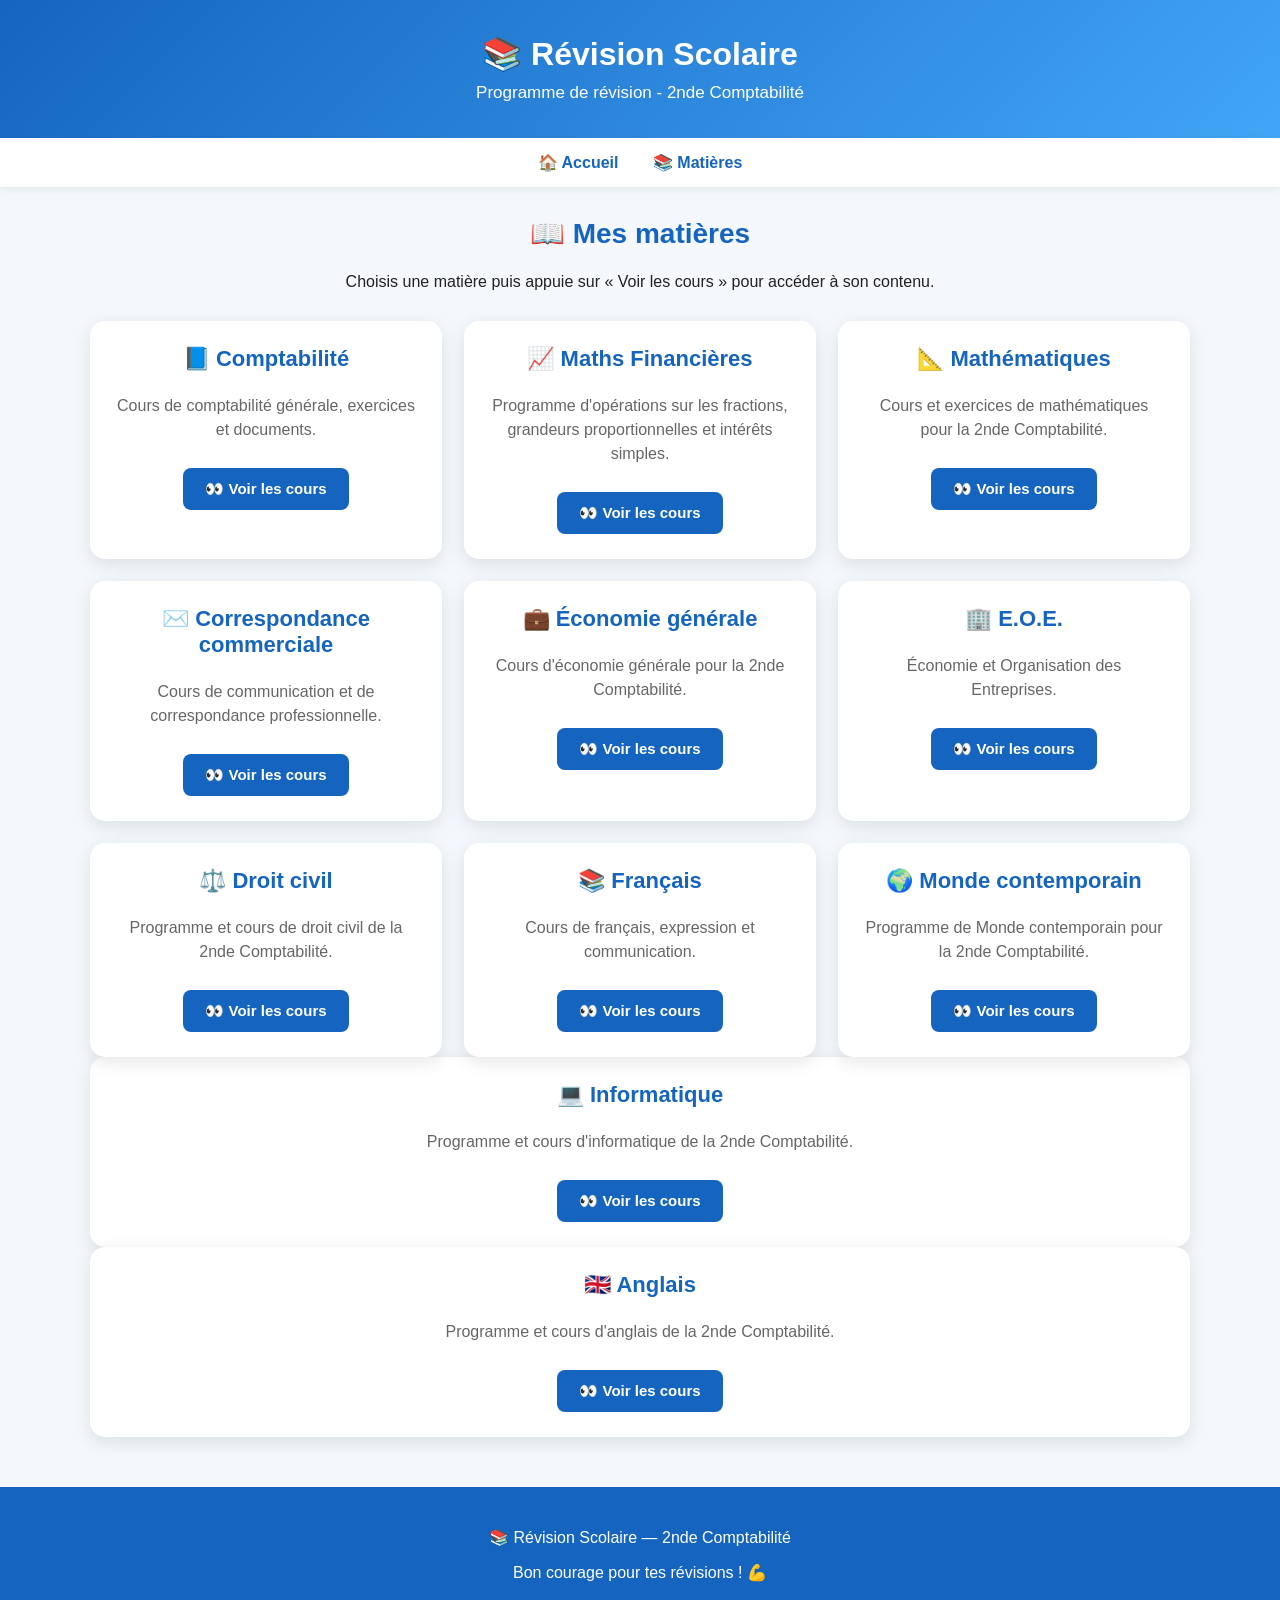
==== commit 0c55691f: "Update comptabilite.html" ====
--- a/comptabilite.html
+++ b/comptabilite.html
@@ -158,9 +158,8 @@
 
 <nav>
     <a href="index.html">🏠 Accueil</a>
-    <a href="comptabilite.html">📚 Matières</a>
-    <a href="quiz.html">🎯 Quiz</a>
-    <a href="progression.html">📈 Progression</a>
+    <a href="comptabilite.html">📚 Matières</a>+
 </nav>
 
 <main>
@@ -630,7 +629,20 @@
 <h4>d. Ensembles des nombres rationnels QI :</h4>
 
 <p>
-    QI ∋ √2 ; 5/2 ; 3,5 ; -4,6……
+    QI ∋
+    <math>
+        <msqrt><mn>2</mn></msqrt>
+    </math>
+    ;
+    <math>
+        <mfrac>
+            <mn>5</mn>
+            <mn>2</mn>
+        </mfrac>
+    </math>
+    ;
+    3,5 ;
+    -4,6……
 </p>
 
 <!-- e. Ensembles des nombres réels -->
@@ -638,15 +650,19 @@
 
 <p>
     IR ∋ 1 ; 2 ; -2 ; -5 ; 0 ; 20 ; -10 ; 9 ;
-    <span class="fraction">
-        <span>5</span>
-        <span>10</span>
-    </span>
+    <math>
+        <mfrac>
+            <mn>5</mn>
+            <mn>10</mn>
+        </mfrac>
+    </math>
     ;
-    <span class="fraction">
-        <span>−3</span>
-        <span>5</span>
-    </span>
+    <math>
+        <mfrac>
+            <mn>-3</mn>
+            <mn>5</mn>
+        </mfrac>
+    </math>
     …..
 </p>
                 <h3>II. Propriété des opérations dans IR :</h3>
@@ -670,7 +686,16 @@
     <em>La multiplication est associative</em></li>
     <li>a x 1 = 1 x a = a<br>
     <em>Un (1) est un élément neutre de la multiplication.</em></li>
-    <li>Chaque réel non nul a admet un inverse et un seul, le réel noté <span class="fraction"><span>1</span><span>a</span></span></li>
+    <p>
+    Chaque réel non nul <strong>a</strong>, admet un inverse et un seul,
+    le réel noté
+    <math>
+        <mfrac>
+            <mn>1</mn>
+            <mi>a</mi>
+        </mfrac>
+    </math>.
+</p>
     <li>a x b = b x a<br>
     <em>La multiplication est commutative.</em></li>
 </ul>
@@ -689,9 +714,34 @@
 (a + b) + c = (10 + 15) + 5 = 30<br><br>
 Calculons : a x (b x c) = 10 x (15 x 5) = 750<br>
 (a x b) x c = (10 x 15) x 5 = 750<br><br>
-Inverse de 10 = <span class="fraction"><span>1</span><span>10</span></span><br>
-Inverse de 15 = <span class="fraction"><span>1</span><span>15</span></span><br>
-Inverse de 5 = <span class="fraction"><span>1</span><span>5</span></span><br><br>
+<p>
+    <strong>Inverse de 10</strong> =
+    <math>
+        <mfrac>
+            <mn>1</mn>
+            <mn>10</mn>
+        </mfrac>
+    </math>
+</p>
+
+<p>
+    <strong>Inverse de 15</strong> =
+    <math>
+        <mfrac>
+            <mn>1</mn>
+            <mn>15</mn>
+        </mfrac>
+    </math>
+</p>
+<p>
+    <strong>Inverse de 5</strong> =
+    <math>
+        <mfrac>
+            <mn>1</mn>
+            <mn>5</mn>
+        </mfrac>
+    </math>
+</p>
 Opposé de 10 = -10<br>
 Opposé de 15 = -15<br>
 Opposé de 5 = -5</p>
@@ -699,38 +749,501 @@
 <h4>c. La division :</h4>
 <p>Soient a, b, c et d tous non nuls<br>
 On a :</p>
-<ul>
-    <li><span class="fraction"><span>a / b</span><span>c / d</span></span> = <span class="fraction"><span>a</span><span>b</span></span> × <span class="fraction"><span>d</span><span>c</span></span> = <span class="fraction"><span>a × d</span><span>b × c</span></span></li>
-    <li><span class="fraction"><span>a / b</span><span>c</span></span> = <span class="fraction"><span>a</span><span>b</span></span> × <span class="fraction"><span>1</span><span>c</span></span> = <span class="fraction"><span>a</span><span>b × c</span></span></li>
-    <li><span class="fraction"><span>a</span><span>b / c</span></span> = a × <span class="fraction"><span>c</span><span>b</span></span> = <span class="fraction"><span>a × c</span><span>b</span></span></li>
-    <li><span class="fraction"><span>a / c</span><span>b / c</span></span> = <span class="fraction"><span>a</span><span>c</span></span> × <span class="fraction"><span>c</span><span>b</span></span> = <span class="fraction"><span>a</span><span>b</span></span></li>
-</ul>
-                <p>v <span class="fraction"><span>a</span><span>b</span></span> = <span class="fraction"><span>a × k</span><span>b × k</span></span> = <span class="fraction"><span>a / k</span><span>b / k</span></span></p>
-
-<p><strong>Exemple :</strong><br>
-Calculer : <span class="fraction"><span>12</span><span>18</span></span> ; <span class="fraction"><span>45</span><span>15</span></span> ; <span class="fraction"><span>36</span><span>6</span></span></p>
-
-<p><strong>Solution :</strong><br>
-Calculons : <span class="fraction"><span>12</span><span>18</span></span> ; <span class="fraction"><span>45</span><span>15</span></span> ; <span class="fraction"><span>36</span><span>6</span></span></p>
-
-<p>Ø <span class="fraction"><span>12</span><span>18</span></span> = <span class="fraction"><span>12 ÷ 6</span><span>18 ÷ 6</span></span> = <span class="fraction"><span>2</span><span>3</span></span></p>
-
-<p>Ø <span class="fraction"><span>45</span><span>15</span></span> = <span class="fraction"><span>3</span><span>1</span></span> = 3</p>
-
-<p>Ø <span class="fraction"><span>36</span><span>6</span></span> = <span class="fraction"><span>36 ÷ 6</span><span>6 ÷ 6</span></span> = <span class="fraction"><span>6</span><span>1</span></span> = <span class="fraction"><span>6</span><span>1</span></span> = 6</p>
-
-<p>v <strong>Égalité de deux (2) quotients :</strong> soient a, b, c et d avec c et d non nuls <span class="fraction"><span>a</span><span>b</span></span> = <span class="fraction"><span>c</span><span>d</span></span> &hArr; ad = bc<br>
-Le produit des extrêmes est égal au produit des moyens.</p>
-
-<p><strong>Exemples :</strong> <span class="fraction"><span>18</span><span>27</span></span> et <span class="fraction"><span>32</span><span>48</span></span></p>
-
-<p><span class="fraction"><span>18</span><span>27</span></span> = <span class="fraction"><span>32</span><span>48</span></span> &hArr; 27 x 32 = 18 x 48<br>
-&nbsp; &nbsp; &nbsp; &nbsp; &nbsp; &nbsp; &nbsp; &nbsp; &nbsp; &nbsp; &nbsp; &nbsp; &nbsp; &nbsp; &nbsp; &nbsp; &nbsp; &nbsp; &nbsp; &nbsp; &nbsp; &nbsp; &nbsp; &nbsp; &nbsp; &nbsp; &nbsp; 864 = 864</p>
-
-<p>v <strong>Simplification d’un quotient :</strong> soient a, b et c des réels, avec a et b non nuls : <span class="fraction"><span>a × c</span><span>b × c</span></span> = <span class="fraction"><span>a</span><span>b</span></span></p>
-
-<p><strong>Exemple :</strong> <span class="fraction"><span>5 × 7</span><span>4 × 7</span></span> = <span class="fraction"><span>5</span><span>4</span></span></p>
-
+<p>
+    <math>
+        <mfrac>
+            <mi>a</mi>
+            <mi>b</mi>
+        </mfrac>
+    </math>
+    +
+    <math>
+        <mfrac>
+            <mi>c</mi>
+            <mi>d</mi>
+        </mfrac>
+    </math>
+    =
+    <math>
+        <mfrac>
+            <mrow>
+                <mi>a</mi><mi>d</mi> + <mi>c</mi><mi>b</mi>
+            </mrow>
+            <mrow>
+                <mi>b</mi><mi>d</mi>
+            </mrow>
+        </mfrac>
+    </math>
+</p>
+
+<p>
+    <math>
+        <mfrac>
+            <mi>a</mi>
+            <mi>b</mi>
+        </mfrac>
+    </math>
+    ×
+    <math>
+        <mfrac>
+            <mi>c</mi>
+            <mi>d</mi>
+        </mfrac>
+    </math>
+    =
+    <math>
+        <mfrac>
+            <mrow>
+                <mi>a</mi> × <mi>c</mi>
+            </mrow>
+            <mrow>
+                <mi>b</mi> × <mi>d</mi>
+            </mrow>
+        </mfrac>
+    </math>
+    =
+    <math>
+        <mfrac>
+            <mi>a</mi><mi>c</mi>
+            <mi>b</mi><mi>d</mi>
+        </mfrac>
+    </math>
+</p>
+
+<p>
+    <math>
+        <mfrac>
+            <mfrac>
+                <mi>a</mi>
+                <mi>b</mi>
+            </mfrac>
+            <mfrac>
+                <mi>c</mi>
+                <mi>d</mi>
+            </mfrac>
+        </mfrac>
+    </math>
+    =
+    <math>
+        <mfrac>
+            <mi>a</mi>
+            <mi>b</mi>
+        </mfrac>
+    </math>
+    ×
+    <math>
+        <mfrac>
+            <mi>d</mi>
+            <mi>c</mi>
+        </mfrac>
+    </math>
+    =
+    <math>
+        <mfrac>
+            <mi>a</mi><mi>d</mi>
+            <mi>b</mi><mi>c</mi>
+        </mfrac>
+    </math>
+</p>
+
+<p>
+    <math>
+        <mfrac>
+            <mfrac>
+                <mn>1</mn>
+                <mi>c</mi>
+            </mfrac>
+            <mi>d</mi>
+        </mfrac>
+    </math>
+    =
+    <math>
+        <mfrac>
+            <mn>1</mn>
+            <mi>c</mi>
+        </mfrac>
+    </math>
+    ×
+    <math>
+        <mfrac>
+            <mn>1</mn>
+            <mi>d</mi>
+        </mfrac>
+    </math>
+    =
+    <math>
+        <mfrac>
+            <mn>1</mn>
+            <mrow>
+                <mi>c</mi><mi>d</mi>
+            </mrow>
+        </mfrac>
+    </math>
+</p>
+
+<p>
+    <math>
+        <mfrac>
+            <mn>1</mn>
+            <mfrac>
+                <mi>c</mi>
+                <mi>d</mi>
+            </mfrac>
+        </mfrac>
+    </math>
+    =
+    <math>
+        <mfrac>
+            <mn>1</mn>
+            <mn>1</mn>
+        </mfrac>
+    </math>
+    ×
+    <math>
+        <mfrac>
+            <mi>d</mi>
+            <mi>c</mi>
+        </mfrac>
+    </math>
+    =
+    <math>
+        <mfrac>
+            <mi>d</mi>
+            <mi>C</mi>
+        </mfrac>
+    </math>
+</p>
+<p><strong>Exemple :</strong></p>
+
+<p>
+    Calculer :
+    <math>
+        <mfrac><mn>7</mn><mn>8</mn></mfrac>
+    </math>
+    +
+    <math>
+        <mfrac><mn>5</mn><mn>3</mn></mfrac>
+    </math>
+    &nbsp; ; &nbsp;
+
+    <math>
+        <mfrac><mn>11</mn><mn>20</mn></mfrac>
+    </math>
+    ×
+    <math>
+        <mfrac><mn>17</mn><mn>5</mn></mfrac>
+    </math>
+    &nbsp; ; &nbsp;
+
+    <math>
+        <mfrac>
+            <mfrac><mn>21</mn><mn>2</mn></mfrac>
+            <mfrac><mn>7</mn><mn>4</mn></mfrac>
+        </mfrac>
+    </math>
+<!-- Solution -->
+<h4>Solution :</h4>
+
+<p>
+    <strong>Calculons :</strong>
+    <math>
+        <mfrac>
+            <mn>7</mn>
+            <mn>8</mn>
+        </mfrac>
+    </math>
+    +
+    <math>
+        <mfrac>
+            <mn>5</mn>
+            <mn>3</mn>
+        </mfrac>
+    </math>
+    ;
+    <math>
+        <mfrac>
+            <mn>11</mn>
+            <mn>20</mn>
+        </mfrac>
+    </math>
+    ×
+    <math>
+        <mfrac>
+            <mn>17</mn>
+            <mn>5</mn>
+        </mfrac>
+    </math>
+    ;
+    <math>
+        <mfrac>
+            <mfrac>
+                <mn>21</mn>
+                <mn>2</mn>
+            </mfrac>
+            <mfrac>
+                <mn>7</mn>
+                <mn>4</mn>
+            </mfrac>
+        </mfrac>
+    </math>
+</p>
+
+<!-- Première opération -->
+<p>
+    <math>
+        <mfrac>
+            <mn>7</mn>
+            <mn>8</mn>
+        </mfrac>
+    </math>
+    +
+    <math>
+        <mfrac>
+            <mn>5</mn>
+            <mn>3</mn>
+        </mfrac>
+    </math>
+    =
+    <math>
+        <mfrac>
+            <mrow>
+                <mo>(</mo>
+                <mn>7</mn>
+                <mo>×</mo>
+                <mn>3</mn>
+                <mo>)</mo>
+                <mo>+</mo>
+                <mo>(</mo>
+                <mn>5</mn>
+                <mo>×</mo>
+                <mn>8</mn>
+                <mo>)</mo>
+            </mrow>
+            <mrow>
+                <mn>8</mn>
+                <mo>×</mo>
+                <mn>3</mn>
+            </mrow>
+        </mfrac>
+    </math>
+    =
+    <math>
+        <mfrac>
+            <mrow>
+                <mo>(</mo>
+                <mn>21</mn>
+                <mo>+</mo>
+                <mn>40</mn>
+                <mo>)</mo>
+            </mrow>
+            <mn>24</mn>
+        </mfrac>
+    </math>
+    =
+    <math>
+        <mfrac>
+            <mn>61</mn>
+            <mn>24</mn>
+        </mfrac>
+    </math>
+</p>
+
+<!-- Deuxième opération -->
+<p>
+    <math>
+        <mfrac>
+            <mn>11</mn>
+            <mn>20</mn>
+        </mfrac>
+    </math>
+    ×
+    <math>
+        <mfrac>
+            <mn>17</mn>
+            <mn>5</mn>
+        </mfrac>
+    </math>
+    =
+    <math>
+        <mfrac>
+            <mrow>
+                <mn>11</mn>
+                <mo>×</mo>
+                <mn>17</mn>
+            </mrow>
+            <mrow>
+                <mn>20</mn>
+                <mo>×</mo>
+                <mn>5</mn>
+            </mrow>
+        </mfrac>
+    </math>
+    =
+    <math>
+        <mfrac>
+            <mn>187</mn>
+            <mn>100</mn>
+        </mfrac>
+    </math>
+</p>
+
+<!-- Troisième opération -->
+<p>
+    <math>
+        <mfrac>
+            <mfrac>
+                <mn>21</mn>
+                <mn>2</mn>
+            </mfrac>
+            <mfrac>
+                <mn>7</mn>
+                <mn>4</mn>
+            </mfrac>
+        </mfrac>
+    </math>
+    =
+    <math>
+        <mfrac>
+            <mn>21</mn>
+            <mn>2</mn>
+        </mfrac>
+    </math>
+    ×
+    <math>
+        <mfrac>
+            <mn>4</mn>
+            <mn>7</mn>
+        </mfrac>
+    </math>
+    =
+    <math>
+        <mfrac>
+            <mn>84</mn>
+            <mn>14</mn>
+        </mfrac>
+    </math>
+    =
+    <math>
+        <mfrac>
+            <mn>42</mn>
+            <mn>7</mn>
+        </mfrac>
+    </math>
+    =
+    <math>
+        <mfrac>
+            <mn>6</mn>
+            <mn>1</mn>
+        </mfrac>
+    </math>
+    = 6
+</p>
+<h4>Égalité de deux (2) quotients :</h4>
+
+<p>
+    Soient <strong>a, b, c</strong> et <strong>d</strong> avec
+    <strong>c</strong> et <strong>d</strong> non nuls :
+    
+    <math>
+        <mfrac><mi>a</mi><mi>b</mi></mfrac>
+    </math>
+    =
+    <math>
+        <mfrac><mi>c</mi><mi>d</mi></mfrac>
+    </math>
+    ⟹
+    <strong>ad = bc</strong>
+</p>
+
+<p>
+    <strong>Le produit des extrêmes est égal au produit des moyens.</strong>
+</p>
+<p><strong>Exemples :</strong></p>
+
+<p>
+    <math>
+        <mfrac><mn>27</mn><mn>48</mn></mfrac>
+    </math>
+    et
+    <math>
+        <mfrac><mn>18</mn><mn>32</mn></mfrac>
+    </math>
+</p>
+
+<p>
+    <math>
+        <mfrac><mn>27</mn><mn>48</mn></mfrac>
+    </math>
+    =
+    <math>
+        <mfrac><mn>18</mn><mn>32</mn></mfrac>
+    </math>
+    ⟹
+    27 × 32 = 18 × 48
+</p>
+
+<p>
+    864 = 864
+</p>
+
+<!-- Simplification d’un quotient -->
+<h4>Simplification d’un quotient :</h4>
+
+<p>
+    Soient <strong>a</strong>, <strong>b</strong> et <strong>c</strong>
+    des réels, avec <strong>a</strong> et <strong>b</strong> non nuls :
+</p>
+
+<p>
+    <math>
+        <mfrac>
+            <mrow>
+                <mi>a</mi><mi>c</mi>
+            </mrow>
+            <mrow>
+                <mi>b</mi><mi>c</mi>
+            </mrow>
+        </mfrac>
+    </math>
+    =
+    <math>
+        <mfrac>
+            <mi>a</mi>
+            <mi>b</mi>
+        </mfrac>
+    </math>
+</p>
+
+<p>
+    <strong>Exemple :</strong>
+</p>
+
+<p>
+    <math>
+        <mfrac>
+            <mn>35</mn>
+            <mn>15</mn>
+        </mfrac>
+    </math>
+    =
+    <math>
+        <mfrac>
+            <mrow>
+                <mn>7</mn> × <mn>5</mn>
+            </mrow>
+            <mrow>
+                <mn>3</mn> × <mn>5</mn>
+            </mrow>
+        </mfrac>
+    </math>
+    =
+    <math>
+        <mfrac>
+            <mn>7</mn>
+            <mn>3</mn>
+        </mfrac>
+    </math>
+</p>
 <h4>d. Les puissances :</h4>
 <p>Soient a un réel et n un entier naturel, on appelle puissance nième de a le nombre réel noté a<sup>n</sup> tel que : a<sup>n</sup> = a x a x a x a x a ...<br>
 &nbsp; &nbsp; &nbsp; &nbsp; &nbsp; &nbsp; &nbsp; &nbsp; &nbsp; &nbsp; &nbsp; &nbsp; &nbsp; &nbsp; &nbsp; &nbsp; &nbsp; &nbsp; &nbsp; &nbsp; &nbsp; &nbsp; &nbsp; &nbsp; &nbsp; &nbsp; &nbsp; &nbsp; &nbsp; &nbsp; &nbsp; &nbsp; &nbsp; &nbsp; &nbsp; &nbsp; &nbsp; n facteurs égaux</p>
@@ -742,22 +1255,107 @@
 <p>Ø <strong>Les produits des puissances :</strong><br>
 Soient a et b des réels et n et p des entiers relatifs on a :</p>
 <ul>
-    <li>a<sup>n</sup> x b<sup>n</sup> = (a x b)<sup>n</sup></li>
-    <li>a<sup>n</sup> x b<sup>p</sup> = (a x b)<sup>n+p</sup></li>
-    <li>a<sup>n</sup> x a<sup>p</sup> = a<sup>n+p</sup></li>
-    <li><span class="fraction"><span>a<sup>n</sup></span><span>b<sup>n</sup></span></span> = (<span class="fraction"><span>a</span><span>b</span></span>)<sup>n</sup></li>
-    <li><span class="fraction"><span>a<sup>n</sup></span><span>a<sup>p</sup></span></span> = a<sup>n-p</sup></li>
-    <li>(a<sup>n</sup>)<sup>p</sup> = a<sup>n×p</sup></li>
-</ul>
-
-<p><strong>Exemple :</strong><br>
-Calculons : 3<sup>-2</sup> x 3<sup>7</sup> ; (2<sup>5</sup>)<sup>3</sup> ; (3 x 7)<sup>5</sup> ; <span class="fraction"><span>3<sup>4</sup></span><span>3<sup>2</sup></span></span></p>
-<ul>
-    <li>3<sup>-2</sup> x 3<sup>7</sup> = 3<sup>5</sup> = 3 x 3 x 3 x 3 x 3 = 243</li>
-    <li>(2<sup>5</sup>)<sup>3</sup> = 2<sup>15</sup> = 2 x 2 x 2 x 2 x 2 x 2 x 2 x 2 x 2 x 2 x 2 x 2 x 2 x 2 x 2 = 32768</li>
-    <li>(3 x 7)<sup>5</sup> = 3<sup>5</sup> x 7<sup>5</sup> = 21<sup>5</sup> = 4 084 101</li>
-    <li><span class="fraction"><span>3<sup>4</sup></span><span>3<sup>2</sup></span></span> = 3<sup>4-2</sup> = 3<sup>2</sup> = 9</li>
-</ul>
+    <p>
+    a<sup>n</sup> × b<sup>n</sup> = (a × b)<sup>n</sup>
+</p>
+
+<p>
+    a<sup>n</sup> × b<sup>p</sup> = (a × b)<sup>n+p</sup>
+</p>
+
+<p>
+    a<sup>n</sup> × a<sup>p</sup> = a<sup>n+p</sup>
+</p>
+
+<p>
+    <math>
+        <mfrac>
+            <msup><mi>a</mi><mi>n</mi></msup>
+            <msup><mi>b</mi><mi>n</mi></msup>
+        </mfrac>
+    </math>
+    =
+    (
+    <math>
+        <mfrac>
+            <mi>a</mi>
+            <mi>b</mi>
+        </mfrac>
+    </math>
+    )<sup>n</sup>
+</p>
+
+<p>
+    <math>
+        <mfrac>
+            <msup><mi>a</mi><mi>n</mi></msup>
+            <msup><mi>a</mi><mi>p</mi></msup>
+        </mfrac>
+    </math>
+    =
+    a<sup>n-p</sup>
+</p>
+
+<p>
+    (a<sup>n</sup>)<sup>x</sup> = a<sup>n×x</sup>
+</p>
+
+<p>
+    <strong>Calculons :</strong>
+    3<sup>-2</sup> × 3<sup>7</sup> ;
+    (2<sup>5</sup>)<sup>3</sup> ;
+    (3 × 7)<sup>5</sup> ;
+    
+    <math>
+        <msup>
+            <mrow>
+                <mo>(</mo>
+                <mfrac>
+                    <mn>-4</mn>
+                    <mn>5</mn>
+                </mfrac>
+                <mo>)</mo>
+            </mrow>
+            <mn>3</mn>
+        </msup>
+    </math>
+</p>
+
+<p>
+    <math>
+        <msup>
+            <mrow>
+                <mo>(</mo>
+                <mfrac>
+                    <mn>-4</mn>
+                    <mn>5</mn>
+                </mfrac>
+                <mo>)</mo>
+            </mrow>
+            <mn>3</mn>
+        </msup>
+    </math>
+    =
+    <math>
+        <mfrac>
+            <msup>
+                <mn>-4</mn>
+                <mn>3</mn>
+            </msup>
+            <msup>
+                <mn>5</mn>
+                <mn>3</mn>
+            </msup>
+        </mfrac>
+    </math>
+    =
+    <math>
+        <mfrac>
+            <mn>-64</mn>
+            <mn>125</mn>
+        </mfrac>
+    </math>
+</p>
                 <h2>Chapitre II : Equations et inéquations à une variable dans IR</h2>
 
 <h3>I. Equation du premier degré à une inconnue :</h3>
